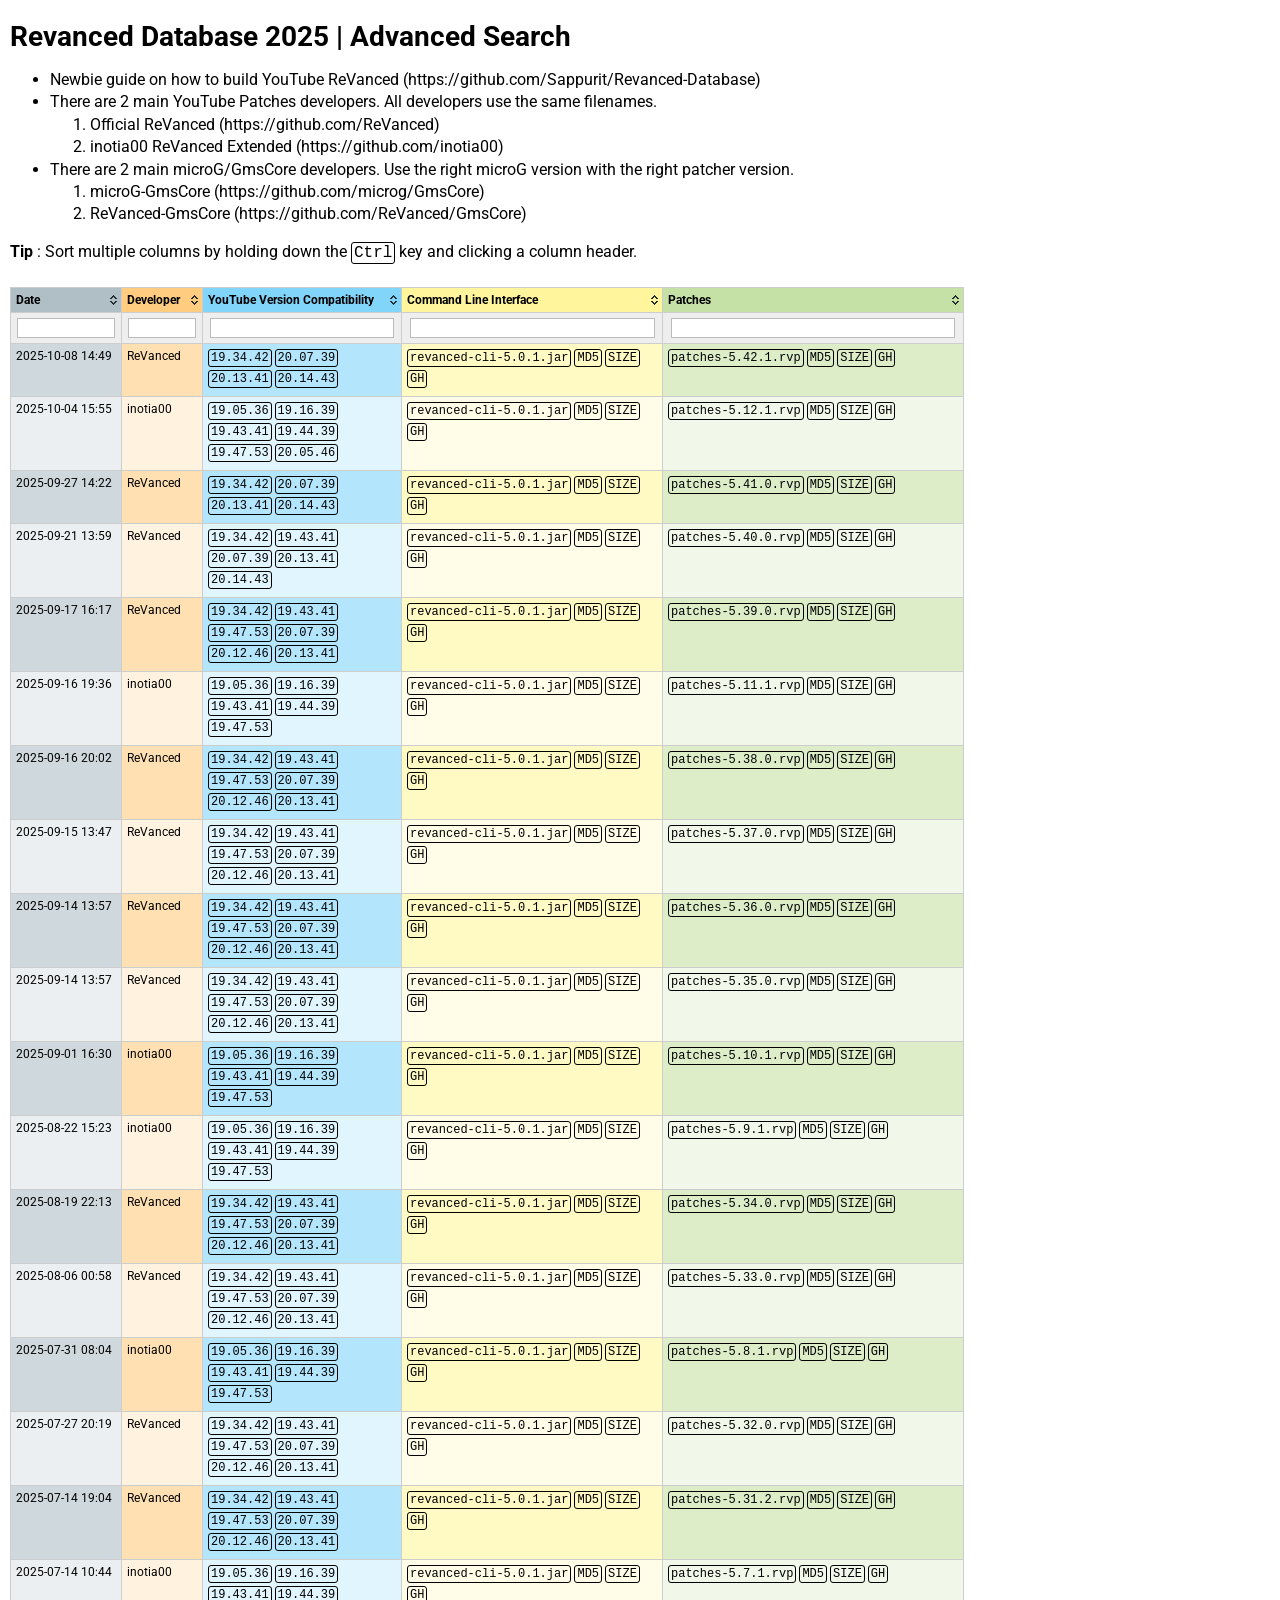
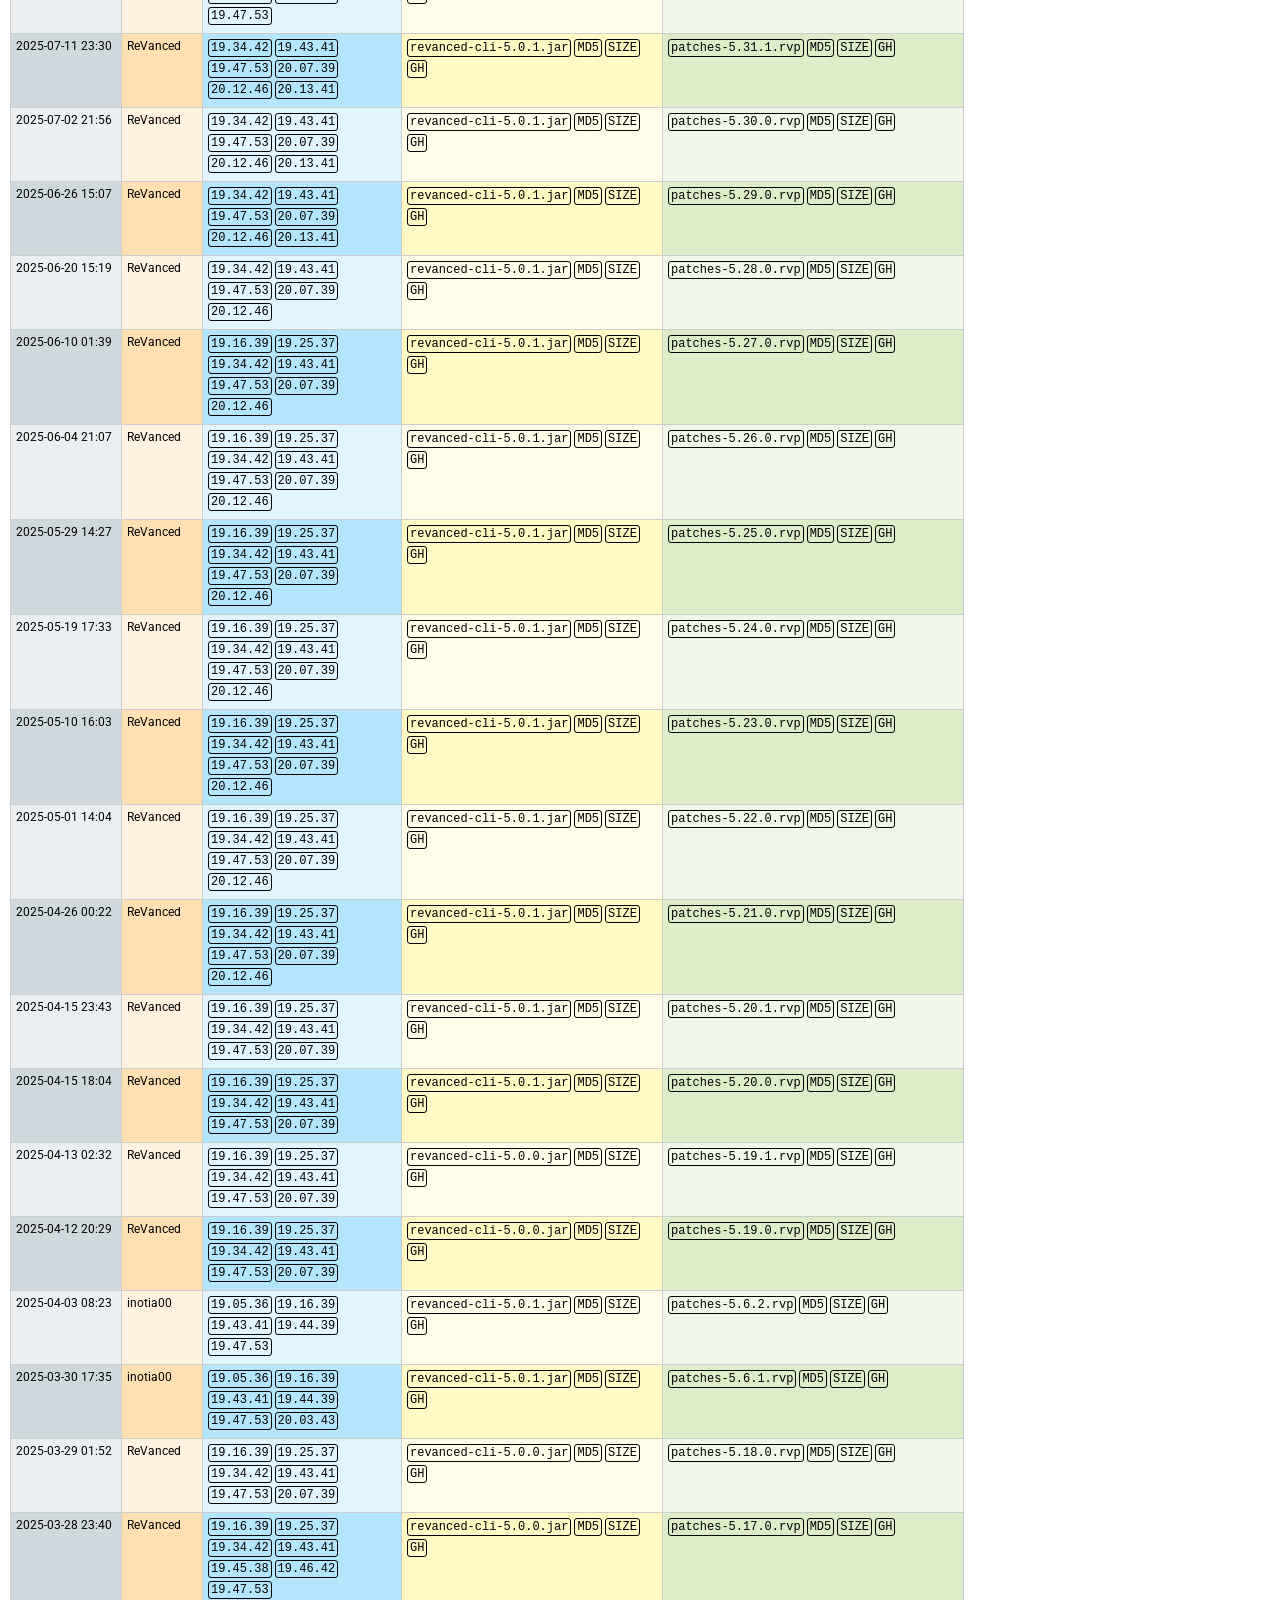
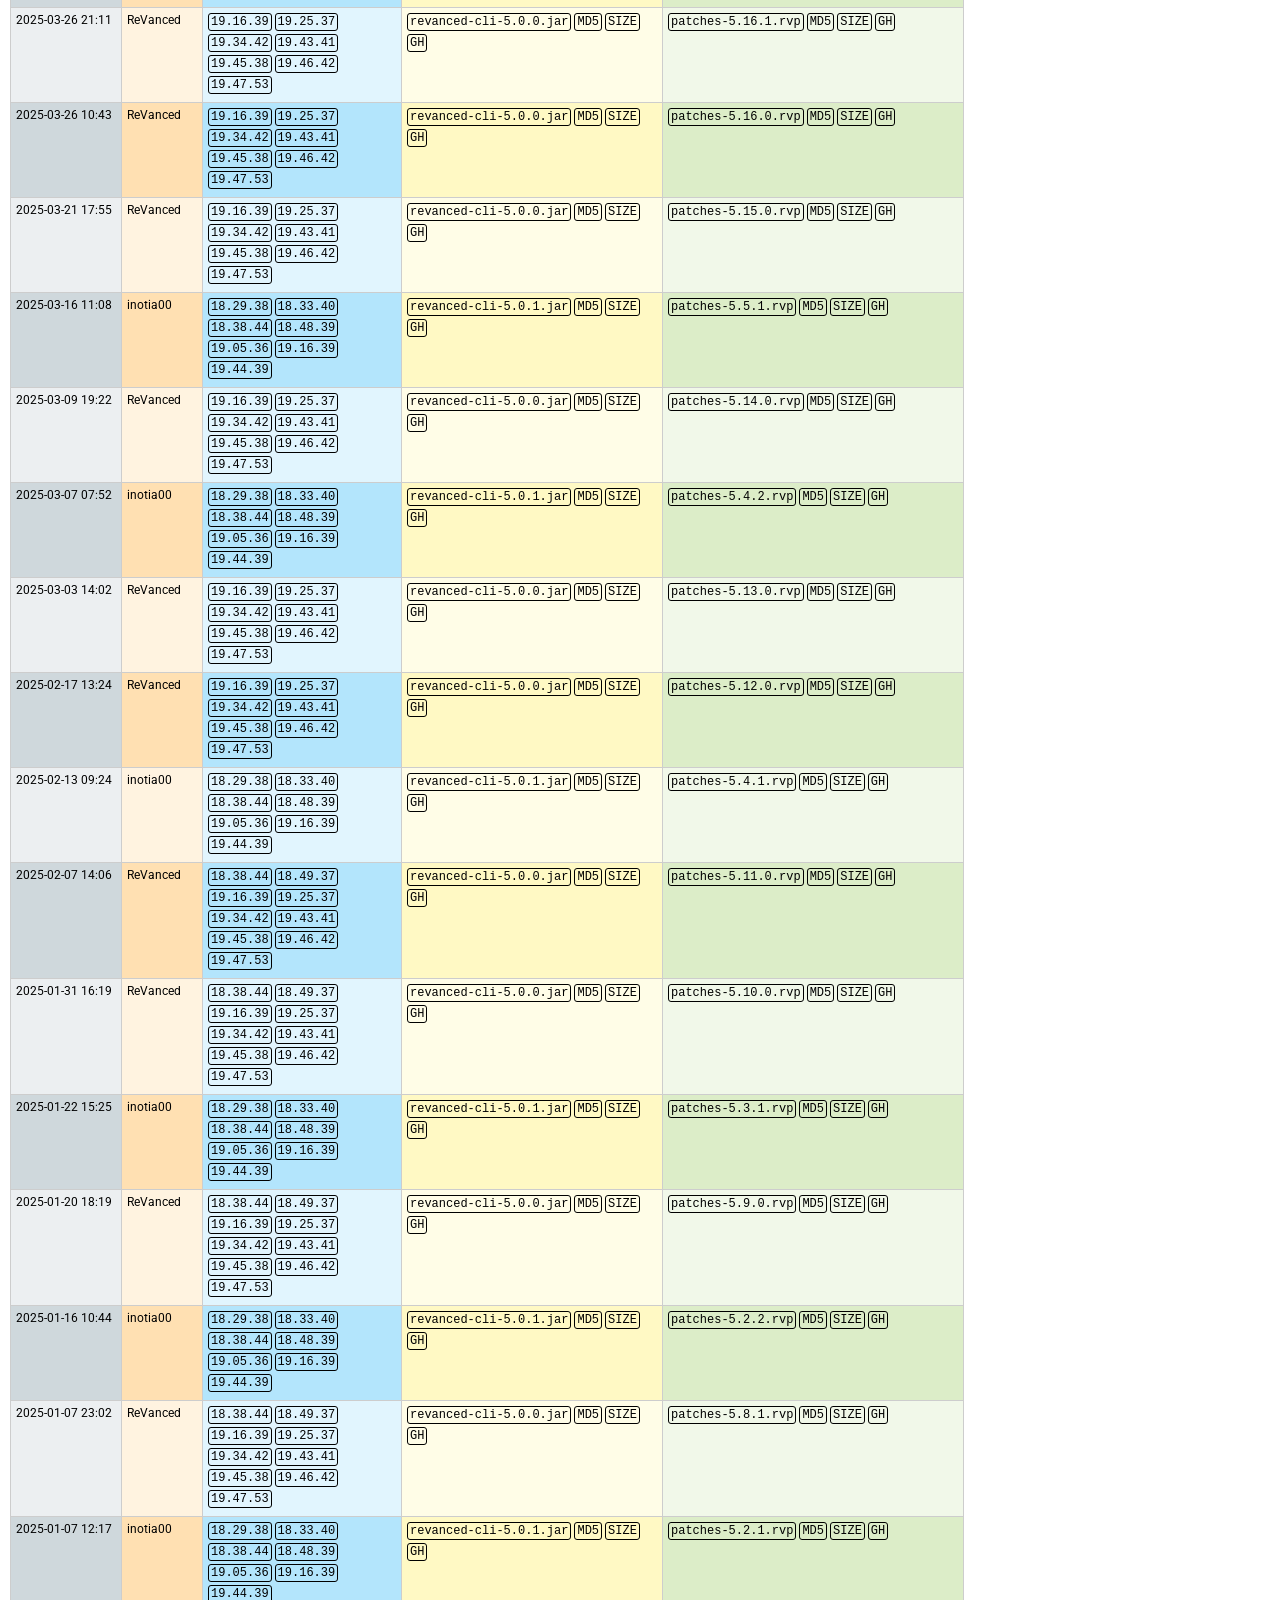
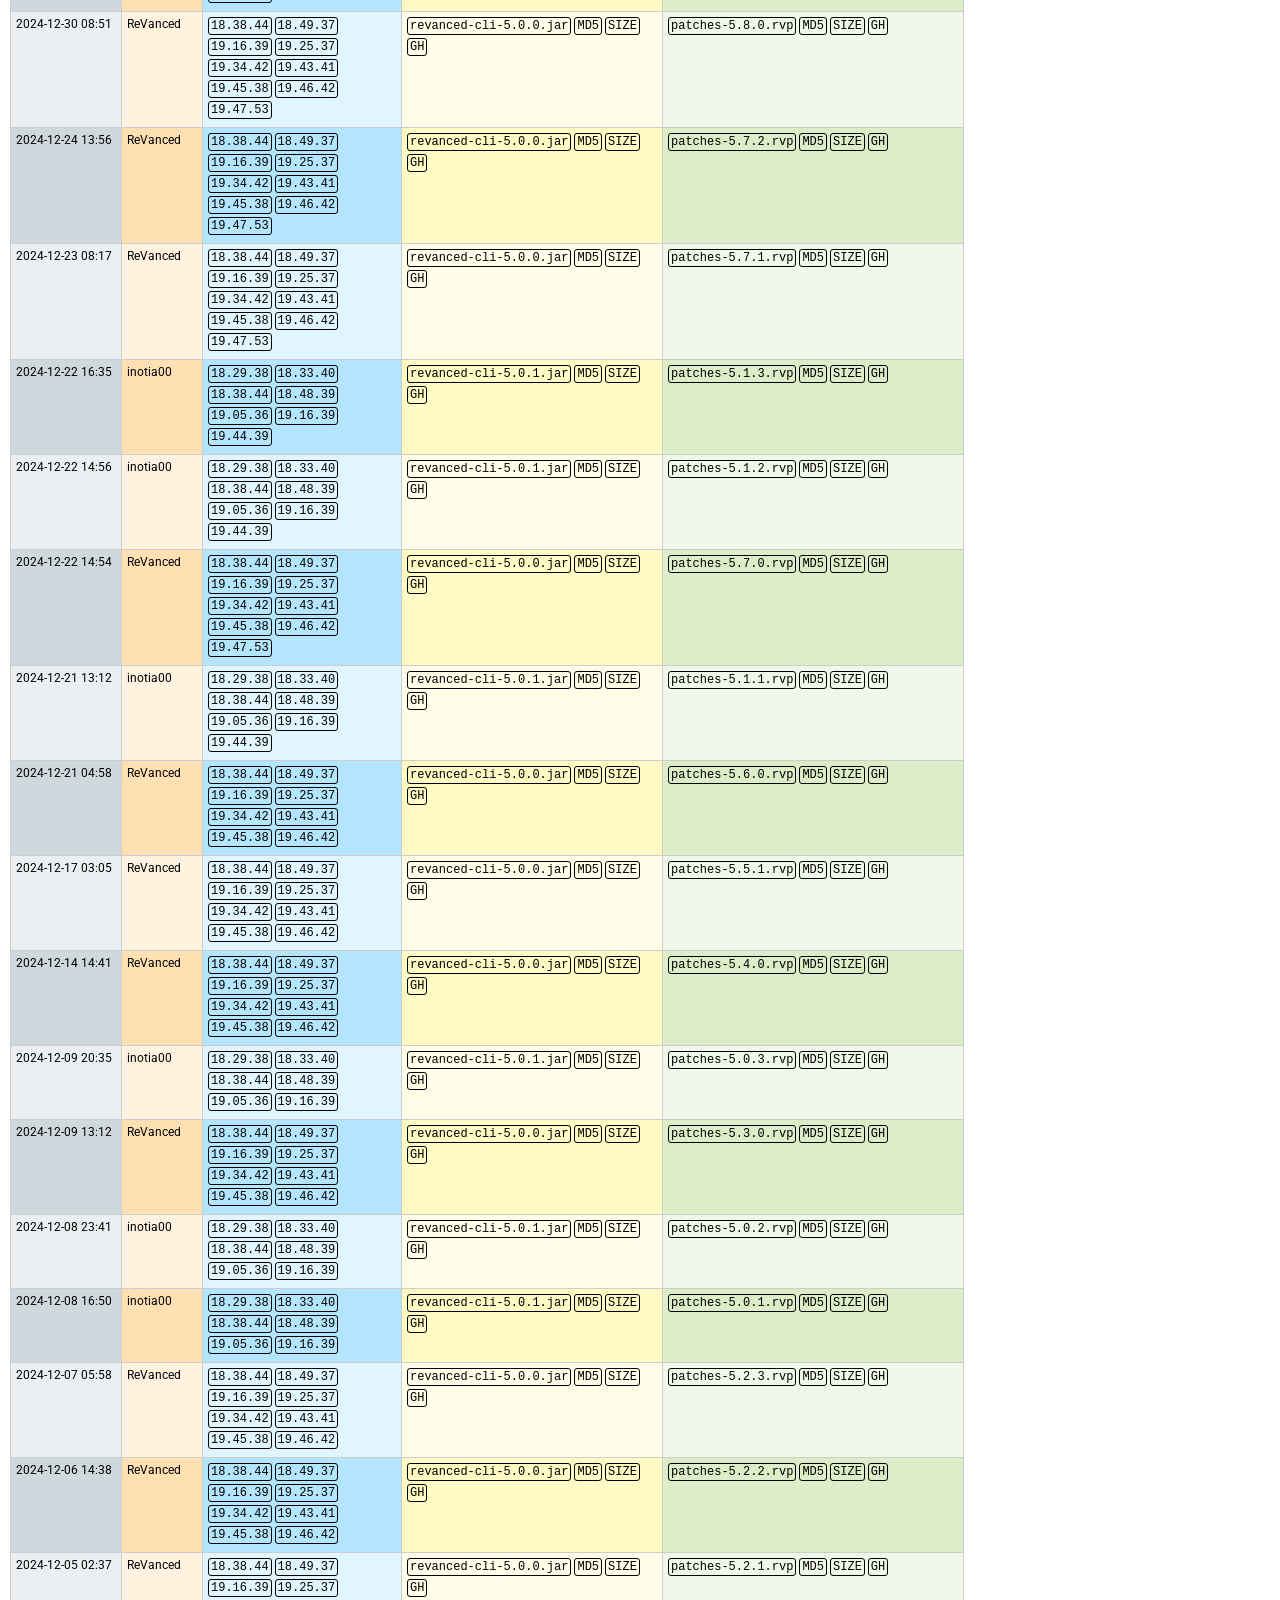
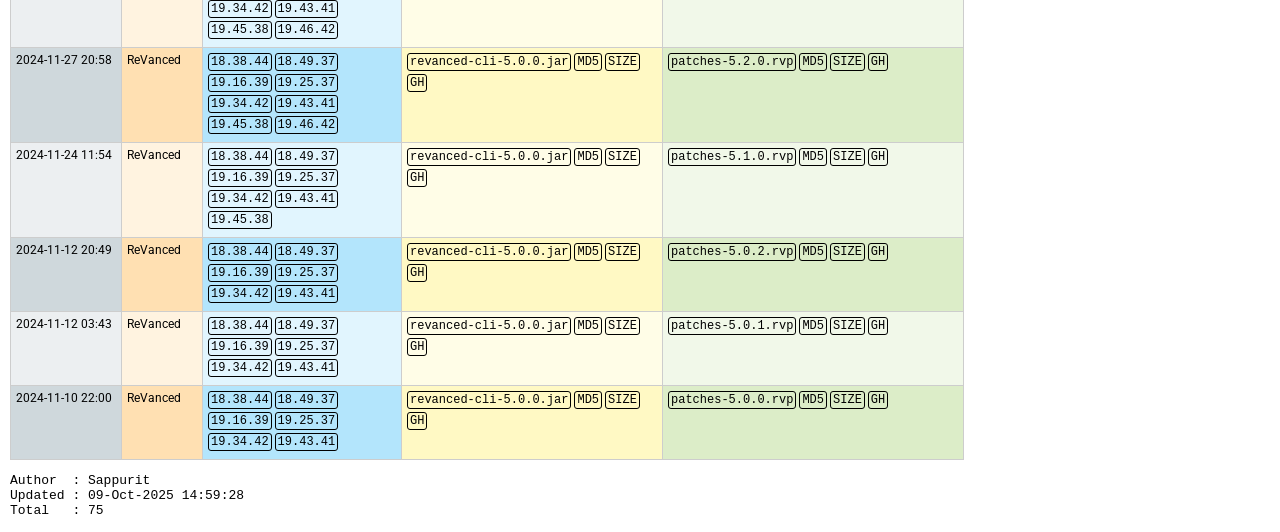
==== index.htm @ 6fd6bbb1 "Thu 10/09/2025 15:01:04.06" ====
<!DOCTYPE html>
<html lang="en-US">
<head>
<title>Revanced Database 2025 | Advanced Search</title>
<meta charset="UTF-8" />
<meta name="viewport" content="width=device-width" />
<meta name="google-site-verification" content="XhdQG6PIP8LK9bV5Z4MdY08ZuTqUF7VShws1i6n2fJk" />
<link rel="icon" type="image/png" href="icon/icon_extended.png" />
<link rel="stylesheet" href="https://fonts.googleapis.com/css?family=Roboto:400,700&display=swap" />
<link rel="stylesheet" href="css/theme.blue.css">
<script type="text/javascript" src="js/jquery-3.6.0.min.js"></script>
<script type="text/javascript" src="js/jquery.tablesorter.min.js"></script>
<script type="text/javascript" src="js/jquery.tablesorter.widgets.min.js"></script>
<script type="text/javascript" src="js/widget-cssStickyHeaders.min.js"></script>
<style>
body        { border: 0px solid red;  padding: 0px; margin: 10px 10px; }
#wrapper    { border: 0px solid blue; padding: 0px; margin:  0px  0px; display: flex; flex-wrap: wrap; }
#title      { border: 0px solid red;  padding: 0px; margin: 10px  0px; width:  820px; font: bold   28px 'Roboto'; color: #000000; }
#text       { border: 0px solid blue; padding: 0px; margin:  0px  0px; width:  820px; font: normal 16px 'Roboto'; color: #000000; }
#text a     { text-decoration: none; color: #000000; }
#text li    { line-height: 1.4; }
#telegram   { border: 0px solid blue; padding: 0px; margin:  0px  0px; width:  300px; font: normal 16px 'Roboto'; color: #000000; text-align: center; }
#telegram a { text-decoration: none; color: #4491d0; }
#content    { border: 0px solid blue; padding: 0px 0px; margin-top: 20px; width: 1900px; }
kbd         { border: 1px solid #000; padding: 1px 2px; border-radius: 3px; display: inline-block; margin-bottom: 3px; }

#myTable                                               { width: fit-content; }
#myTable a                                             { text-decoration: none; color: #000000; }
#myTable th                                            { padding: 5px; font: bold   12px 'Roboto'; color: #000000; }
#myTable td                                            { padding: 5px; font: normal 12px 'Roboto'; color: #000000; word-break: break-word; }

#myTable th:nth-of-type(1), #myTable td:nth-of-type(1) { width: 100px; }
#myTable th:nth-of-type(2), #myTable td:nth-of-type(2) { width: 070px; }
#myTable th:nth-of-type(3), #myTable td:nth-of-type(3) { width: 188px; }
#myTable th:nth-of-type(4), #myTable td:nth-of-type(4) { width: 250px; }
#myTable th:nth-of-type(5), #myTable td:nth-of-type(5) { width: 290px; }

#myTable th:nth-of-type(1)                             { background-color: #B0BEC5; }
#myTable th:nth-of-type(2)                             { background-color: #FFCC80; }
#myTable th:nth-of-type(3)                             { background-color: #81D4FA; }
#myTable th:nth-of-type(4)                             { background-color: #FFF59D; }
#myTable th:nth-of-type(5)                             { background-color: #C5E1A5; }

#myTable tbody tr.odd        td:nth-of-type(1),
#myTable tbody tr.odd:hover  td:nth-of-type(1)         { background-color: #CFD8DC; }
#myTable tbody tr.even       td:nth-of-type(1),
#myTable tbody tr.even:hover td:nth-of-type(1)         { background-color: #ECEFF1; }

#myTable tbody tr.odd        td:nth-of-type(2),
#myTable tbody tr.odd:hover  td:nth-of-type(2)         { background-color: #FFE0B2; }
#myTable tbody tr.even       td:nth-of-type(2),
#myTable tbody tr.even:hover td:nth-of-type(2)         { background-color: #FFF3E0; }

#myTable tbody tr.odd        td:nth-of-type(3),
#myTable tbody tr.odd:hover  td:nth-of-type(3)         { background-color: #B3E5FC; }
#myTable tbody tr.even       td:nth-of-type(3),
#myTable tbody tr.even:hover td:nth-of-type(3)         { background-color: #E1F5FE; }

#myTable tbody tr.odd        td:nth-of-type(4),
#myTable tbody tr.odd:hover  td:nth-of-type(4)         { background-color: #FFF9C4; }
#myTable tbody tr.even       td:nth-of-type(4),
#myTable tbody tr.even:hover td:nth-of-type(4)         { background-color: #FFFDE7; }

#myTable tbody tr.odd        td:nth-of-type(5),
#myTable tbody tr.odd:hover  td:nth-of-type(5)         { background-color: #DCEDC8; }
#myTable tbody tr.even       td:nth-of-type(5),
#myTable tbody tr.even:hover td:nth-of-type(5)         { background-color: #F1F8E9; }


.tt   { position: relative; cursor: pointer; }


.tt:hover:after
{
	position: absolute;
	content: attr(data-tt);		/* support only string */
	white-space: pre-wrap;
	word-break: normal;
	width: max-content;
	max-width: 60vw;
	color: #fff;
	background-color: #555;
	border-radius: 5px;
	padding: 5px;
	transition: opacity 0.3s ease-in-out;
/*	left: 50%; transform: translateX(-50%);	*/		/* center tooltip */
	left: calc(100% + 2px); transform: translateX(-100%);	/* align right edge tooltip */
	bottom: 120%;						/* show tooltip on top + 20% */
}
</style>

<script>
document.addEventListener("DOMContentLoaded", function(e) { addChangeLog(); });	// place code inside <head> wait for loading finish

function addChangeLog()
{
	const myElements = document.getElementsByClassName("tt");	// array

	for (let i = 0; i < myElements.length; i++) 
	{
		if ( myElements[i].dataset.js )
		{
			myElements[i].onmouseover = function()
			{
				try
				{
//					const myJSON = JSON.parse(this.getAttribute('data-js'));
					const myJSON = JSON.parse(this.dataset.js);

					let myTooltip = '';

					for (let categories in myJSON)	// hash ref
					{
						myTooltip += '[' + categories + ']' + '\n';

						for (let i = 0; i < myJSON[categories].txt.length; i++)		// array
						{
							myTooltip += '    • ' + myJSON[categories].txt[i] + '\n';
						}
					}

					this.dataset.tt = myTooltip;
				}
				catch (e)
				{
					this.dataset.tt = e.message;
				}
			}
		}
	}
}
</script>
</head>
<body>

<div id="wrapper">
<div id="text">
	<div id="title">Revanced Database 2025 | Advanced Search</div>
	<ul>
	<li> <a href="https://github.com/Sappurit/Revanced-Database" target="_blank">Newbie guide on how to build YouTube ReVanced (https://github.com/Sappurit/Revanced-Database)</a></li>
	<li> There are 2 main YouTube Patches developers. All developers use the same filenames.
	     <ol>
	     <li><a href="https://github.com/ReVanced"    target="_blank">Official ReVanced           (https://github.com/ReVanced)</a></li>
	     <li><a href="https://github.com/inotia00"    target="_blank">inotia00 ReVanced Extended  (https://github.com/inotia00)</a></li>
	     </ol>
	</li>
	<li> There are 2 main microG/GmsCore developers. Use the right microG version with the right patcher version.
	     <ol>
	     <li><a href="https://github.com/microg/GmsCore"   target="_blank">microG-GmsCore   (https://github.com/microg/GmsCore)</a></li>
	     <li><a href="https://github.com/ReVanced/GmsCore" target="_blank">ReVanced-GmsCore (https://github.com/ReVanced/GmsCore)</a></li>
	     </ol>
	</li>
	</ul>
	<b>Tip</b> : Sort multiple columns by holding down the <kbd>Ctrl</kbd> key and clicking a column header.
</div>
<!-- div id="telegram">
	<a href="https://t.me/s/Revanced-Databas" target="_blank"><img style="border:0px;height:250px;width:250px;margin:10px;box-shadow: 0 0 10px 3px rgba(0,0,0,.2);" src="index.png"><br>https://t.me/s/Revanced-Database</a>
</div -->
</div>

<div id="content">
<table id="myTable" class="tablesorter">
<thead>
<tr>
	<th>Date</th>
	<th>Developer</th>
	<th>YouTube Version Compatibility</th>
	<th>Command Line Interface</th>
	<th>Patches</th>
</tr>
</thead>
<tbody>
	<tr>
		<td>2025-10-08 14:49</td>
		<td>ReVanced</td>
		<td><a href="https://www.apkmirror.com/apk/google-inc/youtube/youtube-19-34-42-release/" target="_blank"><kbd>19.34.42</kbd></a> <a href="https://www.apkmirror.com/apk/google-inc/youtube/youtube-20-07-39-release/" target="_blank"><kbd>20.07.39</kbd></a> <a href="https://www.apkmirror.com/apk/google-inc/youtube/youtube-20-13-41-release/" target="_blank"><kbd>20.13.41</kbd></a> <a href="https://www.apkmirror.com/apk/google-inc/youtube/youtube-20-14-43-release/" target="_blank"><kbd>20.14.43</kbd></a></td>
		<td><a href="https://github.com/ReVanced/revanced-cli/releases/download/v5.0.1/revanced-cli-5.0.1-all.jar"><kbd>revanced-cli-5.0.1.jar</kbd></a> <kbd class="tt" data-tt="BE0D71DA7A1D9A59DF24F4C7B2EEB91B">MD5</kbd> <kbd class="tt" data-tt="41,839,814">SIZE</kbd> <a href="https://github.com/ReVanced/revanced-cli/releases/v5.0.1" target="_blank"><kbd>GH</kbd></a></td>
		<td><a href="https://github.com/ReVanced/revanced-patches/releases/download/v5.42.1/patches-5.42.1.rvp"><kbd>patches-5.42.1.rvp</kbd></a> <kbd class="tt" data-tt="2B475CF4366B752FC01543486568D84E">MD5</kbd> <kbd class="tt" data-tt="4,944,185">SIZE</kbd> <a href="https://github.com/ReVanced/revanced-patches/releases/v5.42.1" target="_blank"><kbd>GH</kbd></a></td>
	</tr>
	<tr>
		<td>2025-10-04 15:55</td>
		<td>inotia00</td>
		<td><a href="https://www.apkmirror.com/apk/google-inc/youtube/youtube-19-05-36-release/" target="_blank"><kbd>19.05.36</kbd></a> <a href="https://www.apkmirror.com/apk/google-inc/youtube/youtube-19-16-39-release/" target="_blank"><kbd>19.16.39</kbd></a> <a href="https://www.apkmirror.com/apk/google-inc/youtube/youtube-19-43-41-release/" target="_blank"><kbd>19.43.41</kbd></a> <a href="https://www.apkmirror.com/apk/google-inc/youtube/youtube-19-44-39-release/" target="_blank"><kbd>19.44.39</kbd></a> <a href="https://www.apkmirror.com/apk/google-inc/youtube/youtube-19-47-53-release/" target="_blank"><kbd>19.47.53</kbd></a> <a href="https://www.apkmirror.com/apk/google-inc/youtube/youtube-20-05-46-release/" target="_blank"><kbd>20.05.46</kbd></a></td>
		<td><a href="https://github.com/inotia00/revanced-cli/releases/download/v5.0.1/revanced-cli-5.0.1-all.jar"><kbd>revanced-cli-5.0.1.jar</kbd></a> <kbd class="tt" data-tt="DA372E1BC2E6503DBE646756B7F7A177">MD5</kbd> <kbd class="tt" data-tt="55,844,435">SIZE</kbd> <a href="https://github.com/inotia00/revanced-cli/releases/v5.0.1" target="_blank"><kbd>GH</kbd></a></td>
		<td><a href="https://github.com/inotia00/revanced-patches/releases/download/v5.12.1/patches-5.12.1.rvp"><kbd>patches-5.12.1.rvp</kbd></a> <kbd class="tt" data-tt="109D05DA6975CA02C0AE635590EA8A27">MD5</kbd> <kbd class="tt" data-tt="36,244,197">SIZE</kbd> <a href="https://github.com/inotia00/revanced-patches/releases/v5.12.1" target="_blank"><kbd>GH</kbd></a></td>
	</tr>
	<tr>
		<td>2025-09-27 14:22</td>
		<td>ReVanced</td>
		<td><a href="https://www.apkmirror.com/apk/google-inc/youtube/youtube-19-34-42-release/" target="_blank"><kbd>19.34.42</kbd></a> <a href="https://www.apkmirror.com/apk/google-inc/youtube/youtube-20-07-39-release/" target="_blank"><kbd>20.07.39</kbd></a> <a href="https://www.apkmirror.com/apk/google-inc/youtube/youtube-20-13-41-release/" target="_blank"><kbd>20.13.41</kbd></a> <a href="https://www.apkmirror.com/apk/google-inc/youtube/youtube-20-14-43-release/" target="_blank"><kbd>20.14.43</kbd></a></td>
		<td><a href="https://github.com/ReVanced/revanced-cli/releases/download/v5.0.1/revanced-cli-5.0.1-all.jar"><kbd>revanced-cli-5.0.1.jar</kbd></a> <kbd class="tt" data-tt="F81096347B9467838D4555BDC37C52B7">MD5</kbd> <kbd class="tt" data-tt="41,839,814">SIZE</kbd> <a href="https://github.com/ReVanced/revanced-cli/releases/v5.0.1" target="_blank"><kbd>GH</kbd></a></td>
		<td><a href="https://github.com/ReVanced/revanced-patches/releases/download/v5.41.0/patches-5.41.0.rvp"><kbd>patches-5.41.0.rvp</kbd></a> <kbd class="tt" data-tt="DC461686D9F0FB729E97FC14343D46AF">MD5</kbd> <kbd class="tt" data-tt="4,894,541">SIZE</kbd> <a href="https://github.com/ReVanced/revanced-patches/releases/v5.41.0" target="_blank"><kbd>GH</kbd></a></td>
	</tr>
	<tr>
		<td>2025-09-21 13:59</td>
		<td>ReVanced</td>
		<td><a href="https://www.apkmirror.com/apk/google-inc/youtube/youtube-19-34-42-release/" target="_blank"><kbd>19.34.42</kbd></a> <a href="https://www.apkmirror.com/apk/google-inc/youtube/youtube-19-43-41-release/" target="_blank"><kbd>19.43.41</kbd></a> <a href="https://www.apkmirror.com/apk/google-inc/youtube/youtube-20-07-39-release/" target="_blank"><kbd>20.07.39</kbd></a> <a href="https://www.apkmirror.com/apk/google-inc/youtube/youtube-20-13-41-release/" target="_blank"><kbd>20.13.41</kbd></a> <a href="https://www.apkmirror.com/apk/google-inc/youtube/youtube-20-14-43-release/" target="_blank"><kbd>20.14.43</kbd></a></td>
		<td><a href="https://github.com/ReVanced/revanced-cli/releases/download/v5.0.1/revanced-cli-5.0.1-all.jar"><kbd>revanced-cli-5.0.1.jar</kbd></a> <kbd class="tt" data-tt="BE0D71DA7A1D9A59DF24F4C7B2EEB91B">MD5</kbd> <kbd class="tt" data-tt="41,839,814">SIZE</kbd> <a href="https://github.com/ReVanced/revanced-cli/releases/v5.0.1" target="_blank"><kbd>GH</kbd></a></td>
		<td><a href="https://github.com/ReVanced/revanced-patches/releases/download/v5.40.0/patches-5.40.0.rvp"><kbd>patches-5.40.0.rvp</kbd></a> <kbd class="tt" data-tt="40C17CA142EAB8E986A740133D60D0EE">MD5</kbd> <kbd class="tt" data-tt="4,786,928">SIZE</kbd> <a href="https://github.com/ReVanced/revanced-patches/releases/v5.40.0" target="_blank"><kbd>GH</kbd></a></td>
	</tr>
	<tr>
		<td>2025-09-17 16:17</td>
		<td>ReVanced</td>
		<td><a href="https://www.apkmirror.com/apk/google-inc/youtube/youtube-19-34-42-release/" target="_blank"><kbd>19.34.42</kbd></a> <a href="https://www.apkmirror.com/apk/google-inc/youtube/youtube-19-43-41-release/" target="_blank"><kbd>19.43.41</kbd></a> <a href="https://www.apkmirror.com/apk/google-inc/youtube/youtube-19-47-53-release/" target="_blank"><kbd>19.47.53</kbd></a> <a href="https://www.apkmirror.com/apk/google-inc/youtube/youtube-20-07-39-release/" target="_blank"><kbd>20.07.39</kbd></a> <a href="https://www.apkmirror.com/apk/google-inc/youtube/youtube-20-12-46-release/" target="_blank"><kbd>20.12.46</kbd></a> <a href="https://www.apkmirror.com/apk/google-inc/youtube/youtube-20-13-41-release/" target="_blank"><kbd>20.13.41</kbd></a></td>
		<td><a href="https://github.com/ReVanced/revanced-cli/releases/download/v5.0.1/revanced-cli-5.0.1-all.jar"><kbd>revanced-cli-5.0.1.jar</kbd></a> <kbd class="tt" data-tt="BE0D71DA7A1D9A59DF24F4C7B2EEB91B">MD5</kbd> <kbd class="tt" data-tt="41,839,814">SIZE</kbd> <a href="https://github.com/ReVanced/revanced-cli/releases/v5.0.1" target="_blank"><kbd>GH</kbd></a></td>
		<td><a href="https://github.com/ReVanced/revanced-patches/releases/download/v5.39.0/patches-5.39.0.rvp"><kbd>patches-5.39.0.rvp</kbd></a> <kbd class="tt" data-tt="6D0A8BEA98B929041A6F1621AE13464F">MD5</kbd> <kbd class="tt" data-tt="4,722,056">SIZE</kbd> <a href="https://github.com/ReVanced/revanced-patches/releases/v5.39.0" target="_blank"><kbd>GH</kbd></a></td>
	</tr>
	<tr>
		<td>2025-09-16 19:36</td>
		<td>inotia00</td>
		<td><a href="https://www.apkmirror.com/apk/google-inc/youtube/youtube-19-05-36-release/" target="_blank"><kbd>19.05.36</kbd></a> <a href="https://www.apkmirror.com/apk/google-inc/youtube/youtube-19-16-39-release/" target="_blank"><kbd>19.16.39</kbd></a> <a href="https://www.apkmirror.com/apk/google-inc/youtube/youtube-19-43-41-release/" target="_blank"><kbd>19.43.41</kbd></a> <a href="https://www.apkmirror.com/apk/google-inc/youtube/youtube-19-44-39-release/" target="_blank"><kbd>19.44.39</kbd></a> <a href="https://www.apkmirror.com/apk/google-inc/youtube/youtube-19-47-53-release/" target="_blank"><kbd>19.47.53</kbd></a></td>
		<td><a href="https://github.com/inotia00/revanced-cli/releases/download/v5.0.1/revanced-cli-5.0.1-all.jar"><kbd>revanced-cli-5.0.1.jar</kbd></a> <kbd class="tt" data-tt="DA372E1BC2E6503DBE646756B7F7A177">MD5</kbd> <kbd class="tt" data-tt="55,844,435">SIZE</kbd> <a href="https://github.com/inotia00/revanced-cli/releases/v5.0.1" target="_blank"><kbd>GH</kbd></a></td>
		<td><a href="https://github.com/inotia00/revanced-patches/releases/download/v5.11.1/patches-5.11.1.rvp"><kbd>patches-5.11.1.rvp</kbd></a> <kbd class="tt" data-tt="E0E9DDD1852F7367036BF84E9006946A">MD5</kbd> <kbd class="tt" data-tt="36,004,288">SIZE</kbd> <a href="https://github.com/inotia00/revanced-patches/releases/v5.11.1" target="_blank"><kbd>GH</kbd></a></td>
	</tr>
	<tr>
		<td>2025-09-16 20:02</td>
		<td>ReVanced</td>
		<td><a href="https://www.apkmirror.com/apk/google-inc/youtube/youtube-19-34-42-release/" target="_blank"><kbd>19.34.42</kbd></a> <a href="https://www.apkmirror.com/apk/google-inc/youtube/youtube-19-43-41-release/" target="_blank"><kbd>19.43.41</kbd></a> <a href="https://www.apkmirror.com/apk/google-inc/youtube/youtube-19-47-53-release/" target="_blank"><kbd>19.47.53</kbd></a> <a href="https://www.apkmirror.com/apk/google-inc/youtube/youtube-20-07-39-release/" target="_blank"><kbd>20.07.39</kbd></a> <a href="https://www.apkmirror.com/apk/google-inc/youtube/youtube-20-12-46-release/" target="_blank"><kbd>20.12.46</kbd></a> <a href="https://www.apkmirror.com/apk/google-inc/youtube/youtube-20-13-41-release/" target="_blank"><kbd>20.13.41</kbd></a></td>
		<td><a href="https://github.com/ReVanced/revanced-cli/releases/download/v5.0.1/revanced-cli-5.0.1-all.jar"><kbd>revanced-cli-5.0.1.jar</kbd></a> <kbd class="tt" data-tt="BE0D71DA7A1D9A59DF24F4C7B2EEB91B">MD5</kbd> <kbd class="tt" data-tt="41,839,814">SIZE</kbd> <a href="https://github.com/ReVanced/revanced-cli/releases/v5.0.1" target="_blank"><kbd>GH</kbd></a></td>
		<td><a href="https://github.com/ReVanced/revanced-patches/releases/download/v5.38.0/patches-5.38.0.rvp"><kbd>patches-5.38.0.rvp</kbd></a> <kbd class="tt" data-tt="133C220A4DBC68E5AA8160598FD15F4D">MD5</kbd> <kbd class="tt" data-tt="4,719,236">SIZE</kbd> <a href="https://github.com/ReVanced/revanced-patches/releases/v5.38.0" target="_blank"><kbd>GH</kbd></a></td>
	</tr>
	<tr>
		<td>2025-09-15 13:47</td>
		<td>ReVanced</td>
		<td><a href="https://www.apkmirror.com/apk/google-inc/youtube/youtube-19-34-42-release/" target="_blank"><kbd>19.34.42</kbd></a> <a href="https://www.apkmirror.com/apk/google-inc/youtube/youtube-19-43-41-release/" target="_blank"><kbd>19.43.41</kbd></a> <a href="https://www.apkmirror.com/apk/google-inc/youtube/youtube-19-47-53-release/" target="_blank"><kbd>19.47.53</kbd></a> <a href="https://www.apkmirror.com/apk/google-inc/youtube/youtube-20-07-39-release/" target="_blank"><kbd>20.07.39</kbd></a> <a href="https://www.apkmirror.com/apk/google-inc/youtube/youtube-20-12-46-release/" target="_blank"><kbd>20.12.46</kbd></a> <a href="https://www.apkmirror.com/apk/google-inc/youtube/youtube-20-13-41-release/" target="_blank"><kbd>20.13.41</kbd></a></td>
		<td><a href="https://github.com/ReVanced/revanced-cli/releases/download/v5.0.1/revanced-cli-5.0.1-all.jar"><kbd>revanced-cli-5.0.1.jar</kbd></a> <kbd class="tt" data-tt="BE0D71DA7A1D9A59DF24F4C7B2EEB91B">MD5</kbd> <kbd class="tt" data-tt="41,839,814">SIZE</kbd> <a href="https://github.com/ReVanced/revanced-cli/releases/v5.0.1" target="_blank"><kbd>GH</kbd></a></td>
		<td><a href="https://github.com/ReVanced/revanced-patches/releases/download/v5.37.0/patches-5.37.0.rvp"><kbd>patches-5.37.0.rvp</kbd></a> <kbd class="tt" data-tt="11EF94DD5BD64BEF260FF9F8344F9DF4">MD5</kbd> <kbd class="tt" data-tt="4,669,832">SIZE</kbd> <a href="https://github.com/ReVanced/revanced-patches/releases/v5.37.0" target="_blank"><kbd>GH</kbd></a></td>
	</tr>
	<tr>
		<td>2025-09-14 13:57</td>
		<td>ReVanced</td>
		<td><a href="https://www.apkmirror.com/apk/google-inc/youtube/youtube-19-34-42-release/" target="_blank"><kbd>19.34.42</kbd></a> <a href="https://www.apkmirror.com/apk/google-inc/youtube/youtube-19-43-41-release/" target="_blank"><kbd>19.43.41</kbd></a> <a href="https://www.apkmirror.com/apk/google-inc/youtube/youtube-19-47-53-release/" target="_blank"><kbd>19.47.53</kbd></a> <a href="https://www.apkmirror.com/apk/google-inc/youtube/youtube-20-07-39-release/" target="_blank"><kbd>20.07.39</kbd></a> <a href="https://www.apkmirror.com/apk/google-inc/youtube/youtube-20-12-46-release/" target="_blank"><kbd>20.12.46</kbd></a> <a href="https://www.apkmirror.com/apk/google-inc/youtube/youtube-20-13-41-release/" target="_blank"><kbd>20.13.41</kbd></a></td>
		<td><a href="https://github.com/ReVanced/revanced-cli/releases/download/v5.0.1/revanced-cli-5.0.1-all.jar"><kbd>revanced-cli-5.0.1.jar</kbd></a> <kbd class="tt" data-tt="BE0D71DA7A1D9A59DF24F4C7B2EEB91B">MD5</kbd> <kbd class="tt" data-tt="41,839,814">SIZE</kbd> <a href="https://github.com/ReVanced/revanced-cli/releases/v5.0.1" target="_blank"><kbd>GH</kbd></a></td>
		<td><a href="https://github.com/ReVanced/revanced-patches/releases/download/v5.36.0/patches-5.36.0.rvp"><kbd>patches-5.36.0.rvp</kbd></a> <kbd class="tt" data-tt="F030B9D082D8AEAB814073AAFE3ECAE2">MD5</kbd> <kbd class="tt" data-tt="4,662,831">SIZE</kbd> <a href="https://github.com/ReVanced/revanced-patches/releases/v5.36.0" target="_blank"><kbd>GH</kbd></a></td>
	</tr>
	<tr>
		<td>2025-09-14 13:57</td>
		<td>ReVanced</td>
		<td><a href="https://www.apkmirror.com/apk/google-inc/youtube/youtube-19-34-42-release/" target="_blank"><kbd>19.34.42</kbd></a> <a href="https://www.apkmirror.com/apk/google-inc/youtube/youtube-19-43-41-release/" target="_blank"><kbd>19.43.41</kbd></a> <a href="https://www.apkmirror.com/apk/google-inc/youtube/youtube-19-47-53-release/" target="_blank"><kbd>19.47.53</kbd></a> <a href="https://www.apkmirror.com/apk/google-inc/youtube/youtube-20-07-39-release/" target="_blank"><kbd>20.07.39</kbd></a> <a href="https://www.apkmirror.com/apk/google-inc/youtube/youtube-20-12-46-release/" target="_blank"><kbd>20.12.46</kbd></a> <a href="https://www.apkmirror.com/apk/google-inc/youtube/youtube-20-13-41-release/" target="_blank"><kbd>20.13.41</kbd></a></td>
		<td><a href="https://github.com/ReVanced/revanced-cli/releases/download/v5.0.1/revanced-cli-5.0.1-all.jar"><kbd>revanced-cli-5.0.1.jar</kbd></a> <kbd class="tt" data-tt="BE0D71DA7A1D9A59DF24F4C7B2EEB91B">MD5</kbd> <kbd class="tt" data-tt="41,839,814">SIZE</kbd> <a href="https://github.com/ReVanced/revanced-cli/releases/v5.0.1" target="_blank"><kbd>GH</kbd></a></td>
		<td><a href="https://github.com/ReVanced/revanced-patches/releases/download/v5.35.0/patches-5.35.0.rvp"><kbd>patches-5.35.0.rvp</kbd></a> <kbd class="tt" data-tt="35F748DE60A52EF57FC90408EEB1AEDB">MD5</kbd> <kbd class="tt" data-tt="4,690,686">SIZE</kbd> <a href="https://github.com/ReVanced/revanced-patches/releases/v5.35.0" target="_blank"><kbd>GH</kbd></a></td>
	</tr>
	<tr>
		<td>2025-09-01 16:30</td>
		<td>inotia00</td>
		<td><a href="https://www.apkmirror.com/apk/google-inc/youtube/youtube-19-05-36-release/" target="_blank"><kbd>19.05.36</kbd></a> <a href="https://www.apkmirror.com/apk/google-inc/youtube/youtube-19-16-39-release/" target="_blank"><kbd>19.16.39</kbd></a> <a href="https://www.apkmirror.com/apk/google-inc/youtube/youtube-19-43-41-release/" target="_blank"><kbd>19.43.41</kbd></a> <a href="https://www.apkmirror.com/apk/google-inc/youtube/youtube-19-44-39-release/" target="_blank"><kbd>19.44.39</kbd></a> <a href="https://www.apkmirror.com/apk/google-inc/youtube/youtube-19-47-53-release/" target="_blank"><kbd>19.47.53</kbd></a></td>
		<td><a href="https://github.com/inotia00/revanced-cli/releases/download/v5.0.1/revanced-cli-5.0.1-all.jar"><kbd>revanced-cli-5.0.1.jar</kbd></a> <kbd class="tt" data-tt="DA372E1BC2E6503DBE646756B7F7A177">MD5</kbd> <kbd class="tt" data-tt="55,844,435">SIZE</kbd> <a href="https://github.com/inotia00/revanced-cli/releases/v5.0.1" target="_blank"><kbd>GH</kbd></a></td>
		<td><a href="https://github.com/inotia00/revanced-patches/releases/download/v5.10.1/patches-5.10.1.rvp"><kbd>patches-5.10.1.rvp</kbd></a> <kbd class="tt" data-tt="079FDC2BCD0439887222F6A6BDA8C5C5">MD5</kbd> <kbd class="tt" data-tt="35,978,369">SIZE</kbd> <a href="https://github.com/inotia00/revanced-patches/releases/v5.10.1" target="_blank"><kbd>GH</kbd></a></td>
	</tr>
	<tr>
		<td>2025-08-22 15:23</td>
		<td>inotia00</td>
		<td><a href="https://www.apkmirror.com/apk/google-inc/youtube/youtube-19-05-36-release/" target="_blank"><kbd>19.05.36</kbd></a> <a href="https://www.apkmirror.com/apk/google-inc/youtube/youtube-19-16-39-release/" target="_blank"><kbd>19.16.39</kbd></a> <a href="https://www.apkmirror.com/apk/google-inc/youtube/youtube-19-43-41-release/" target="_blank"><kbd>19.43.41</kbd></a> <a href="https://www.apkmirror.com/apk/google-inc/youtube/youtube-19-44-39-release/" target="_blank"><kbd>19.44.39</kbd></a> <a href="https://www.apkmirror.com/apk/google-inc/youtube/youtube-19-47-53-release/" target="_blank"><kbd>19.47.53</kbd></a></td>
		<td><a href="https://github.com/inotia00/revanced-cli/releases/download/v5.0.1/revanced-cli-5.0.1-all.jar"><kbd>revanced-cli-5.0.1.jar</kbd></a> <kbd class="tt" data-tt="DA372E1BC2E6503DBE646756B7F7A177">MD5</kbd> <kbd class="tt" data-tt="55,844,435">SIZE</kbd> <a href="https://github.com/inotia00/revanced-cli/releases/v5.0.1" target="_blank"><kbd>GH</kbd></a></td>
		<td><a href="https://github.com/inotia00/revanced-patches/releases/download/v5.9.1/patches-5.9.1.rvp"><kbd>patches-5.9.1.rvp</kbd></a> <kbd class="tt" data-tt="E8800CB46A8617112613B5EA0A4573F5">MD5</kbd> <kbd class="tt" data-tt="35,868,131">SIZE</kbd> <a href="https://github.com/inotia00/revanced-patches/releases/v5.9.1" target="_blank"><kbd>GH</kbd></a></td>
	</tr>
	<tr>
		<td>2025-08-19 22:13</td>
		<td>ReVanced</td>
		<td><a href="https://www.apkmirror.com/apk/google-inc/youtube/youtube-19-34-42-release/" target="_blank"><kbd>19.34.42</kbd></a> <a href="https://www.apkmirror.com/apk/google-inc/youtube/youtube-19-43-41-release/" target="_blank"><kbd>19.43.41</kbd></a> <a href="https://www.apkmirror.com/apk/google-inc/youtube/youtube-19-47-53-release/" target="_blank"><kbd>19.47.53</kbd></a> <a href="https://www.apkmirror.com/apk/google-inc/youtube/youtube-20-07-39-release/" target="_blank"><kbd>20.07.39</kbd></a> <a href="https://www.apkmirror.com/apk/google-inc/youtube/youtube-20-12-46-release/" target="_blank"><kbd>20.12.46</kbd></a> <a href="https://www.apkmirror.com/apk/google-inc/youtube/youtube-20-13-41-release/" target="_blank"><kbd>20.13.41</kbd></a></td>
		<td><a href="https://github.com/ReVanced/revanced-cli/releases/download/v5.0.1/revanced-cli-5.0.1-all.jar"><kbd>revanced-cli-5.0.1.jar</kbd></a> <kbd class="tt" data-tt="BE0D71DA7A1D9A59DF24F4C7B2EEB91B">MD5</kbd> <kbd class="tt" data-tt="41,839,814">SIZE</kbd> <a href="https://github.com/ReVanced/revanced-cli/releases/v5.0.1" target="_blank"><kbd>GH</kbd></a></td>
		<td><a href="https://github.com/ReVanced/revanced-patches/releases/download/v5.34.0/patches-5.34.0.rvp"><kbd>patches-5.34.0.rvp</kbd></a> <kbd class="tt" data-tt="27E810510DA7E141F533292043AB2912">MD5</kbd> <kbd class="tt" data-tt="4,650,187">SIZE</kbd> <a href="https://github.com/ReVanced/revanced-patches/releases/v5.34.0" target="_blank"><kbd>GH</kbd></a></td>
	</tr>
	<tr>
		<td>2025-08-06 00:58</td>
		<td>ReVanced</td>
		<td><a href="https://www.apkmirror.com/apk/google-inc/youtube/youtube-19-34-42-release/" target="_blank"><kbd>19.34.42</kbd></a> <a href="https://www.apkmirror.com/apk/google-inc/youtube/youtube-19-43-41-release/" target="_blank"><kbd>19.43.41</kbd></a> <a href="https://www.apkmirror.com/apk/google-inc/youtube/youtube-19-47-53-release/" target="_blank"><kbd>19.47.53</kbd></a> <a href="https://www.apkmirror.com/apk/google-inc/youtube/youtube-20-07-39-release/" target="_blank"><kbd>20.07.39</kbd></a> <a href="https://www.apkmirror.com/apk/google-inc/youtube/youtube-20-12-46-release/" target="_blank"><kbd>20.12.46</kbd></a> <a href="https://www.apkmirror.com/apk/google-inc/youtube/youtube-20-13-41-release/" target="_blank"><kbd>20.13.41</kbd></a></td>
		<td><a href="https://github.com/ReVanced/revanced-cli/releases/download/v5.0.1/revanced-cli-5.0.1-all.jar"><kbd>revanced-cli-5.0.1.jar</kbd></a> <kbd class="tt" data-tt="BE0D71DA7A1D9A59DF24F4C7B2EEB91B">MD5</kbd> <kbd class="tt" data-tt="41,839,814">SIZE</kbd> <a href="https://github.com/ReVanced/revanced-cli/releases/v5.0.1" target="_blank"><kbd>GH</kbd></a></td>
		<td><a href="https://github.com/ReVanced/revanced-patches/releases/download/v5.33.0/patches-5.33.0.rvp"><kbd>patches-5.33.0.rvp</kbd></a> <kbd class="tt" data-tt="D90D236C2878007ED9F8C069C75AF247">MD5</kbd> <kbd class="tt" data-tt="4,634,342">SIZE</kbd> <a href="https://github.com/ReVanced/revanced-patches/releases/v5.33.0" target="_blank"><kbd>GH</kbd></a></td>
	</tr>
	<tr>
		<td>2025-07-31 08:04</td>
		<td>inotia00</td>
		<td><a href="https://www.apkmirror.com/apk/google-inc/youtube/youtube-19-05-36-release/" target="_blank"><kbd>19.05.36</kbd></a> <a href="https://www.apkmirror.com/apk/google-inc/youtube/youtube-19-16-39-release/" target="_blank"><kbd>19.16.39</kbd></a> <a href="https://www.apkmirror.com/apk/google-inc/youtube/youtube-19-43-41-release/" target="_blank"><kbd>19.43.41</kbd></a> <a href="https://www.apkmirror.com/apk/google-inc/youtube/youtube-19-44-39-release/" target="_blank"><kbd>19.44.39</kbd></a> <a href="https://www.apkmirror.com/apk/google-inc/youtube/youtube-19-47-53-release/" target="_blank"><kbd>19.47.53</kbd></a></td>
		<td><a href="https://github.com/inotia00/revanced-cli/releases/download/v5.0.1/revanced-cli-5.0.1-all.jar"><kbd>revanced-cli-5.0.1.jar</kbd></a> <kbd class="tt" data-tt="DA372E1BC2E6503DBE646756B7F7A177">MD5</kbd> <kbd class="tt" data-tt="55,844,435">SIZE</kbd> <a href="https://github.com/inotia00/revanced-cli/releases/v5.0.1" target="_blank"><kbd>GH</kbd></a></td>
		<td><a href="https://github.com/inotia00/revanced-patches/releases/download/v5.8.1/patches-5.8.1.rvp"><kbd>patches-5.8.1.rvp</kbd></a> <kbd class="tt" data-tt="A67EB4EFC60B4C8A6E73544C1828E5FD">MD5</kbd> <kbd class="tt" data-tt="35,616,700">SIZE</kbd> <a href="https://github.com/inotia00/revanced-patches/releases/v5.8.1" target="_blank"><kbd>GH</kbd></a></td>
	</tr>
	<tr>
		<td>2025-07-27 20:19</td>
		<td>ReVanced</td>
		<td><a href="https://www.apkmirror.com/apk/google-inc/youtube/youtube-19-34-42-release/" target="_blank"><kbd>19.34.42</kbd></a> <a href="https://www.apkmirror.com/apk/google-inc/youtube/youtube-19-43-41-release/" target="_blank"><kbd>19.43.41</kbd></a> <a href="https://www.apkmirror.com/apk/google-inc/youtube/youtube-19-47-53-release/" target="_blank"><kbd>19.47.53</kbd></a> <a href="https://www.apkmirror.com/apk/google-inc/youtube/youtube-20-07-39-release/" target="_blank"><kbd>20.07.39</kbd></a> <a href="https://www.apkmirror.com/apk/google-inc/youtube/youtube-20-12-46-release/" target="_blank"><kbd>20.12.46</kbd></a> <a href="https://www.apkmirror.com/apk/google-inc/youtube/youtube-20-13-41-release/" target="_blank"><kbd>20.13.41</kbd></a></td>
		<td><a href="https://github.com/ReVanced/revanced-cli/releases/download/v5.0.1/revanced-cli-5.0.1-all.jar"><kbd>revanced-cli-5.0.1.jar</kbd></a> <kbd class="tt" data-tt="BE0D71DA7A1D9A59DF24F4C7B2EEB91B">MD5</kbd> <kbd class="tt" data-tt="41,839,814">SIZE</kbd> <a href="https://github.com/ReVanced/revanced-cli/releases/v5.0.1" target="_blank"><kbd>GH</kbd></a></td>
		<td><a href="https://github.com/ReVanced/revanced-patches/releases/download/v5.32.0/patches-5.32.0.rvp"><kbd>patches-5.32.0.rvp</kbd></a> <kbd class="tt" data-tt="EB0AFFC5F84B495C90A491FF600F2B5F">MD5</kbd> <kbd class="tt" data-tt="4,597,361">SIZE</kbd> <a href="https://github.com/ReVanced/revanced-patches/releases/v5.32.0" target="_blank"><kbd>GH</kbd></a></td>
	</tr>
	<tr>
		<td>2025-07-14 19:04</td>
		<td>ReVanced</td>
		<td><a href="https://www.apkmirror.com/apk/google-inc/youtube/youtube-19-34-42-release/" target="_blank"><kbd>19.34.42</kbd></a> <a href="https://www.apkmirror.com/apk/google-inc/youtube/youtube-19-43-41-release/" target="_blank"><kbd>19.43.41</kbd></a> <a href="https://www.apkmirror.com/apk/google-inc/youtube/youtube-19-47-53-release/" target="_blank"><kbd>19.47.53</kbd></a> <a href="https://www.apkmirror.com/apk/google-inc/youtube/youtube-20-07-39-release/" target="_blank"><kbd>20.07.39</kbd></a> <a href="https://www.apkmirror.com/apk/google-inc/youtube/youtube-20-12-46-release/" target="_blank"><kbd>20.12.46</kbd></a> <a href="https://www.apkmirror.com/apk/google-inc/youtube/youtube-20-13-41-release/" target="_blank"><kbd>20.13.41</kbd></a></td>
		<td><a href="https://github.com/ReVanced/revanced-cli/releases/download/v5.0.1/revanced-cli-5.0.1-all.jar"><kbd>revanced-cli-5.0.1.jar</kbd></a> <kbd class="tt" data-tt="BE0D71DA7A1D9A59DF24F4C7B2EEB91B">MD5</kbd> <kbd class="tt" data-tt="41,839,814">SIZE</kbd> <a href="https://github.com/ReVanced/revanced-cli/releases/v5.0.1" target="_blank"><kbd>GH</kbd></a></td>
		<td><a href="https://github.com/ReVanced/revanced-patches/releases/download/v5.31.2/patches-5.31.2.rvp"><kbd>patches-5.31.2.rvp</kbd></a> <kbd class="tt" data-tt="21C78E638D083642BBEF647C334F535F">MD5</kbd> <kbd class="tt" data-tt="4,581,879">SIZE</kbd> <a href="https://github.com/ReVanced/revanced-patches/releases/v5.31.2" target="_blank"><kbd>GH</kbd></a></td>
	</tr>
	<tr>
		<td>2025-07-14 10:44</td>
		<td>inotia00</td>
		<td><a href="https://www.apkmirror.com/apk/google-inc/youtube/youtube-19-05-36-release/" target="_blank"><kbd>19.05.36</kbd></a> <a href="https://www.apkmirror.com/apk/google-inc/youtube/youtube-19-16-39-release/" target="_blank"><kbd>19.16.39</kbd></a> <a href="https://www.apkmirror.com/apk/google-inc/youtube/youtube-19-43-41-release/" target="_blank"><kbd>19.43.41</kbd></a> <a href="https://www.apkmirror.com/apk/google-inc/youtube/youtube-19-44-39-release/" target="_blank"><kbd>19.44.39</kbd></a> <a href="https://www.apkmirror.com/apk/google-inc/youtube/youtube-19-47-53-release/" target="_blank"><kbd>19.47.53</kbd></a></td>
		<td><a href="https://github.com/inotia00/revanced-cli/releases/download/v5.0.1/revanced-cli-5.0.1-all.jar"><kbd>revanced-cli-5.0.1.jar</kbd></a> <kbd class="tt" data-tt="DA372E1BC2E6503DBE646756B7F7A177">MD5</kbd> <kbd class="tt" data-tt="55,844,435">SIZE</kbd> <a href="https://github.com/inotia00/revanced-cli/releases/v5.0.1" target="_blank"><kbd>GH</kbd></a></td>
		<td><a href="https://github.com/inotia00/revanced-patches/releases/download/v5.7.1/patches-5.7.1.rvp"><kbd>patches-5.7.1.rvp</kbd></a> <kbd class="tt" data-tt="06D6D83DEAB2D177E4C64D3941DBB309">MD5</kbd> <kbd class="tt" data-tt="8,814,158">SIZE</kbd> <a href="https://github.com/inotia00/revanced-patches/releases/v5.7.1" target="_blank"><kbd>GH</kbd></a></td>
	</tr>
	<tr>
		<td>2025-07-11 23:30</td>
		<td>ReVanced</td>
		<td><a href="https://www.apkmirror.com/apk/google-inc/youtube/youtube-19-34-42-release/" target="_blank"><kbd>19.34.42</kbd></a> <a href="https://www.apkmirror.com/apk/google-inc/youtube/youtube-19-43-41-release/" target="_blank"><kbd>19.43.41</kbd></a> <a href="https://www.apkmirror.com/apk/google-inc/youtube/youtube-19-47-53-release/" target="_blank"><kbd>19.47.53</kbd></a> <a href="https://www.apkmirror.com/apk/google-inc/youtube/youtube-20-07-39-release/" target="_blank"><kbd>20.07.39</kbd></a> <a href="https://www.apkmirror.com/apk/google-inc/youtube/youtube-20-12-46-release/" target="_blank"><kbd>20.12.46</kbd></a> <a href="https://www.apkmirror.com/apk/google-inc/youtube/youtube-20-13-41-release/" target="_blank"><kbd>20.13.41</kbd></a></td>
		<td><a href="https://github.com/ReVanced/revanced-cli/releases/download/v5.0.1/revanced-cli-5.0.1-all.jar"><kbd>revanced-cli-5.0.1.jar</kbd></a> <kbd class="tt" data-tt="BE0D71DA7A1D9A59DF24F4C7B2EEB91B">MD5</kbd> <kbd class="tt" data-tt="41,839,814">SIZE</kbd> <a href="https://github.com/ReVanced/revanced-cli/releases/v5.0.1" target="_blank"><kbd>GH</kbd></a></td>
		<td><a href="https://github.com/ReVanced/revanced-patches/releases/download/v5.31.1/patches-5.31.1.rvp"><kbd>patches-5.31.1.rvp</kbd></a> <kbd class="tt" data-tt="D5BC83F2D24529D474CB5F45EAAA70BE">MD5</kbd> <kbd class="tt" data-tt="4,578,014">SIZE</kbd> <a href="https://github.com/ReVanced/revanced-patches/releases/v5.31.1" target="_blank"><kbd>GH</kbd></a></td>
	</tr>
	<tr>
		<td>2025-07-02 21:56</td>
		<td>ReVanced</td>
		<td><a href="https://www.apkmirror.com/apk/google-inc/youtube/youtube-19-34-42-release/" target="_blank"><kbd>19.34.42</kbd></a> <a href="https://www.apkmirror.com/apk/google-inc/youtube/youtube-19-43-41-release/" target="_blank"><kbd>19.43.41</kbd></a> <a href="https://www.apkmirror.com/apk/google-inc/youtube/youtube-19-47-53-release/" target="_blank"><kbd>19.47.53</kbd></a> <a href="https://www.apkmirror.com/apk/google-inc/youtube/youtube-20-07-39-release/" target="_blank"><kbd>20.07.39</kbd></a> <a href="https://www.apkmirror.com/apk/google-inc/youtube/youtube-20-12-46-release/" target="_blank"><kbd>20.12.46</kbd></a> <a href="https://www.apkmirror.com/apk/google-inc/youtube/youtube-20-13-41-release/" target="_blank"><kbd>20.13.41</kbd></a></td>
		<td><a href="https://github.com/ReVanced/revanced-cli/releases/download/v5.0.1/revanced-cli-5.0.1-all.jar"><kbd>revanced-cli-5.0.1.jar</kbd></a> <kbd class="tt" data-tt="BE0D71DA7A1D9A59DF24F4C7B2EEB91B">MD5</kbd> <kbd class="tt" data-tt="41,839,814">SIZE</kbd> <a href="https://github.com/ReVanced/revanced-cli/releases/v5.0.1" target="_blank"><kbd>GH</kbd></a></td>
		<td><a href="https://github.com/ReVanced/revanced-patches/releases/download/v5.30.0/patches-5.30.0.rvp"><kbd>patches-5.30.0.rvp</kbd></a> <kbd class="tt" data-tt="79DBF50AEFF82A2F1404D6F27CAE68C3">MD5</kbd> <kbd class="tt" data-tt="4,626,811">SIZE</kbd> <a href="https://github.com/ReVanced/revanced-patches/releases/v5.30.0" target="_blank"><kbd>GH</kbd></a></td>
	</tr>
	<tr>
		<td>2025-06-26 15:07</td>
		<td>ReVanced</td>
		<td><a href="https://www.apkmirror.com/apk/google-inc/youtube/youtube-19-34-42-release/" target="_blank"><kbd>19.34.42</kbd></a> <a href="https://www.apkmirror.com/apk/google-inc/youtube/youtube-19-43-41-release/" target="_blank"><kbd>19.43.41</kbd></a> <a href="https://www.apkmirror.com/apk/google-inc/youtube/youtube-19-47-53-release/" target="_blank"><kbd>19.47.53</kbd></a> <a href="https://www.apkmirror.com/apk/google-inc/youtube/youtube-20-07-39-release/" target="_blank"><kbd>20.07.39</kbd></a> <a href="https://www.apkmirror.com/apk/google-inc/youtube/youtube-20-12-46-release/" target="_blank"><kbd>20.12.46</kbd></a> <a href="https://www.apkmirror.com/apk/google-inc/youtube/youtube-20-13-41-release/" target="_blank"><kbd>20.13.41</kbd></a></td>
		<td><a href="https://github.com/ReVanced/revanced-cli/releases/download/v5.0.1/revanced-cli-5.0.1-all.jar"><kbd>revanced-cli-5.0.1.jar</kbd></a> <kbd class="tt" data-tt="BE0D71DA7A1D9A59DF24F4C7B2EEB91B">MD5</kbd> <kbd class="tt" data-tt="41,839,814">SIZE</kbd> <a href="https://github.com/ReVanced/revanced-cli/releases/v5.0.1" target="_blank"><kbd>GH</kbd></a></td>
		<td><a href="https://github.com/ReVanced/revanced-patches/releases/download/v5.29.0/patches-5.29.0.rvp"><kbd>patches-5.29.0.rvp</kbd></a> <kbd class="tt" data-tt="EE60D6A1D774E10AA6371E379F44F87B">MD5</kbd> <kbd class="tt" data-tt="4,116,658">SIZE</kbd> <a href="https://github.com/ReVanced/revanced-patches/releases/v5.29.0" target="_blank"><kbd>GH</kbd></a></td>
	</tr>
	<tr>
		<td>2025-06-20 15:19</td>
		<td>ReVanced</td>
		<td><a href="https://www.apkmirror.com/apk/google-inc/youtube/youtube-19-34-42-release/" target="_blank"><kbd>19.34.42</kbd></a> <a href="https://www.apkmirror.com/apk/google-inc/youtube/youtube-19-43-41-release/" target="_blank"><kbd>19.43.41</kbd></a> <a href="https://www.apkmirror.com/apk/google-inc/youtube/youtube-19-47-53-release/" target="_blank"><kbd>19.47.53</kbd></a> <a href="https://www.apkmirror.com/apk/google-inc/youtube/youtube-20-07-39-release/" target="_blank"><kbd>20.07.39</kbd></a> <a href="https://www.apkmirror.com/apk/google-inc/youtube/youtube-20-12-46-release/" target="_blank"><kbd>20.12.46</kbd></a></td>
		<td><a href="https://github.com/ReVanced/revanced-cli/releases/download/v5.0.1/revanced-cli-5.0.1-all.jar"><kbd>revanced-cli-5.0.1.jar</kbd></a> <kbd class="tt" data-tt="BE0D71DA7A1D9A59DF24F4C7B2EEB91B">MD5</kbd> <kbd class="tt" data-tt="41,839,814">SIZE</kbd> <a href="https://github.com/ReVanced/revanced-cli/releases/v5.0.1" target="_blank"><kbd>GH</kbd></a></td>
		<td><a href="https://github.com/ReVanced/revanced-patches/releases/download/v5.28.0/patches-5.28.0.rvp"><kbd>patches-5.28.0.rvp</kbd></a> <kbd class="tt" data-tt="5424C5F078FD27DE32EEA96A90967262">MD5</kbd> <kbd class="tt" data-tt="4,089,992">SIZE</kbd> <a href="https://github.com/ReVanced/revanced-patches/releases/v5.28.0" target="_blank"><kbd>GH</kbd></a></td>
	</tr>
	<tr>
		<td>2025-06-10 01:39</td>
		<td>ReVanced</td>
		<td><a href="https://www.apkmirror.com/apk/google-inc/youtube/youtube-19-16-39-release/" target="_blank"><kbd>19.16.39</kbd></a> <a href="https://www.apkmirror.com/apk/google-inc/youtube/youtube-19-25-37-release/" target="_blank"><kbd>19.25.37</kbd></a> <a href="https://www.apkmirror.com/apk/google-inc/youtube/youtube-19-34-42-release/" target="_blank"><kbd>19.34.42</kbd></a> <a href="https://www.apkmirror.com/apk/google-inc/youtube/youtube-19-43-41-release/" target="_blank"><kbd>19.43.41</kbd></a> <a href="https://www.apkmirror.com/apk/google-inc/youtube/youtube-19-47-53-release/" target="_blank"><kbd>19.47.53</kbd></a> <a href="https://www.apkmirror.com/apk/google-inc/youtube/youtube-20-07-39-release/" target="_blank"><kbd>20.07.39</kbd></a> <a href="https://www.apkmirror.com/apk/google-inc/youtube/youtube-20-12-46-release/" target="_blank"><kbd>20.12.46</kbd></a></td>
		<td><a href="https://github.com/ReVanced/revanced-cli/releases/download/v5.0.1/revanced-cli-5.0.1-all.jar"><kbd>revanced-cli-5.0.1.jar</kbd></a> <kbd class="tt" data-tt="BE0D71DA7A1D9A59DF24F4C7B2EEB91B">MD5</kbd> <kbd class="tt" data-tt="41,839,814">SIZE</kbd> <a href="https://github.com/ReVanced/revanced-cli/releases/v5.0.1" target="_blank"><kbd>GH</kbd></a></td>
		<td><a href="https://github.com/ReVanced/revanced-patches/releases/download/v5.27.0/patches-5.27.0.rvp"><kbd>patches-5.27.0.rvp</kbd></a> <kbd class="tt" data-tt="52B9E478B91396B0C0B95DDCFEFD043D">MD5</kbd> <kbd class="tt" data-tt="4,090,375">SIZE</kbd> <a href="https://github.com/ReVanced/revanced-patches/releases/v5.27.0" target="_blank"><kbd>GH</kbd></a></td>
	</tr>
	<tr>
		<td>2025-06-04 21:07</td>
		<td>ReVanced</td>
		<td><a href="https://www.apkmirror.com/apk/google-inc/youtube/youtube-19-16-39-release/" target="_blank"><kbd>19.16.39</kbd></a> <a href="https://www.apkmirror.com/apk/google-inc/youtube/youtube-19-25-37-release/" target="_blank"><kbd>19.25.37</kbd></a> <a href="https://www.apkmirror.com/apk/google-inc/youtube/youtube-19-34-42-release/" target="_blank"><kbd>19.34.42</kbd></a> <a href="https://www.apkmirror.com/apk/google-inc/youtube/youtube-19-43-41-release/" target="_blank"><kbd>19.43.41</kbd></a> <a href="https://www.apkmirror.com/apk/google-inc/youtube/youtube-19-47-53-release/" target="_blank"><kbd>19.47.53</kbd></a> <a href="https://www.apkmirror.com/apk/google-inc/youtube/youtube-20-07-39-release/" target="_blank"><kbd>20.07.39</kbd></a> <a href="https://www.apkmirror.com/apk/google-inc/youtube/youtube-20-12-46-release/" target="_blank"><kbd>20.12.46</kbd></a></td>
		<td><a href="https://github.com/ReVanced/revanced-cli/releases/download/v5.0.1/revanced-cli-5.0.1-all.jar"><kbd>revanced-cli-5.0.1.jar</kbd></a> <kbd class="tt" data-tt="BE0D71DA7A1D9A59DF24F4C7B2EEB91B">MD5</kbd> <kbd class="tt" data-tt="41,839,814">SIZE</kbd> <a href="https://github.com/ReVanced/revanced-cli/releases/v5.0.1" target="_blank"><kbd>GH</kbd></a></td>
		<td><a href="https://github.com/ReVanced/revanced-patches/releases/download/v5.26.0/patches-5.26.0.rvp"><kbd>patches-5.26.0.rvp</kbd></a> <kbd class="tt" data-tt="B679622C92FB90D380F53B2DB106F875">MD5</kbd> <kbd class="tt" data-tt="4,067,457">SIZE</kbd> <a href="https://github.com/ReVanced/revanced-patches/releases/v5.26.0" target="_blank"><kbd>GH</kbd></a></td>
	</tr>
	<tr>
		<td>2025-05-29 14:27</td>
		<td>ReVanced</td>
		<td><a href="https://www.apkmirror.com/apk/google-inc/youtube/youtube-19-16-39-release/" target="_blank"><kbd>19.16.39</kbd></a> <a href="https://www.apkmirror.com/apk/google-inc/youtube/youtube-19-25-37-release/" target="_blank"><kbd>19.25.37</kbd></a> <a href="https://www.apkmirror.com/apk/google-inc/youtube/youtube-19-34-42-release/" target="_blank"><kbd>19.34.42</kbd></a> <a href="https://www.apkmirror.com/apk/google-inc/youtube/youtube-19-43-41-release/" target="_blank"><kbd>19.43.41</kbd></a> <a href="https://www.apkmirror.com/apk/google-inc/youtube/youtube-19-47-53-release/" target="_blank"><kbd>19.47.53</kbd></a> <a href="https://www.apkmirror.com/apk/google-inc/youtube/youtube-20-07-39-release/" target="_blank"><kbd>20.07.39</kbd></a> <a href="https://www.apkmirror.com/apk/google-inc/youtube/youtube-20-12-46-release/" target="_blank"><kbd>20.12.46</kbd></a></td>
		<td><a href="https://github.com/ReVanced/revanced-cli/releases/download/v5.0.1/revanced-cli-5.0.1-all.jar"><kbd>revanced-cli-5.0.1.jar</kbd></a> <kbd class="tt" data-tt="BE0D71DA7A1D9A59DF24F4C7B2EEB91B">MD5</kbd> <kbd class="tt" data-tt="41,839,814">SIZE</kbd> <a href="https://github.com/ReVanced/revanced-cli/releases/v5.0.1" target="_blank"><kbd>GH</kbd></a></td>
		<td><a href="https://github.com/ReVanced/revanced-patches/releases/download/v5.25.0/patches-5.25.0.rvp"><kbd>patches-5.25.0.rvp</kbd></a> <kbd class="tt" data-tt="6999E36BCA9EA7E82BCF2839E9B89F9C">MD5</kbd> <kbd class="tt" data-tt="4,037,667">SIZE</kbd> <a href="https://github.com/ReVanced/revanced-patches/releases/v5.25.0" target="_blank"><kbd>GH</kbd></a></td>
	</tr>
	<tr>
		<td>2025-05-19 17:33</td>
		<td>ReVanced</td>
		<td><a href="https://www.apkmirror.com/apk/google-inc/youtube/youtube-19-16-39-release/" target="_blank"><kbd>19.16.39</kbd></a> <a href="https://www.apkmirror.com/apk/google-inc/youtube/youtube-19-25-37-release/" target="_blank"><kbd>19.25.37</kbd></a> <a href="https://www.apkmirror.com/apk/google-inc/youtube/youtube-19-34-42-release/" target="_blank"><kbd>19.34.42</kbd></a> <a href="https://www.apkmirror.com/apk/google-inc/youtube/youtube-19-43-41-release/" target="_blank"><kbd>19.43.41</kbd></a> <a href="https://www.apkmirror.com/apk/google-inc/youtube/youtube-19-47-53-release/" target="_blank"><kbd>19.47.53</kbd></a> <a href="https://www.apkmirror.com/apk/google-inc/youtube/youtube-20-07-39-release/" target="_blank"><kbd>20.07.39</kbd></a> <a href="https://www.apkmirror.com/apk/google-inc/youtube/youtube-20-12-46-release/" target="_blank"><kbd>20.12.46</kbd></a></td>
		<td><a href="https://github.com/ReVanced/revanced-cli/releases/download/v5.0.1/revanced-cli-5.0.1-all.jar"><kbd>revanced-cli-5.0.1.jar</kbd></a> <kbd class="tt" data-tt="BE0D71DA7A1D9A59DF24F4C7B2EEB91B">MD5</kbd> <kbd class="tt" data-tt="41,839,814">SIZE</kbd> <a href="https://github.com/ReVanced/revanced-cli/releases/v5.0.1" target="_blank"><kbd>GH</kbd></a></td>
		<td><a href="https://github.com/ReVanced/revanced-patches/releases/download/v5.24.0/patches-5.24.0.rvp"><kbd>patches-5.24.0.rvp</kbd></a> <kbd class="tt" data-tt="C5A0597560B54D2F66DB245806E6AB14">MD5</kbd> <kbd class="tt" data-tt="3,973,910">SIZE</kbd> <a href="https://github.com/ReVanced/revanced-patches/releases/v5.24.0" target="_blank"><kbd>GH</kbd></a></td>
	</tr>
	<tr>
		<td>2025-05-10 16:03</td>
		<td>ReVanced</td>
		<td><a href="https://www.apkmirror.com/apk/google-inc/youtube/youtube-19-16-39-release/" target="_blank"><kbd>19.16.39</kbd></a> <a href="https://www.apkmirror.com/apk/google-inc/youtube/youtube-19-25-37-release/" target="_blank"><kbd>19.25.37</kbd></a> <a href="https://www.apkmirror.com/apk/google-inc/youtube/youtube-19-34-42-release/" target="_blank"><kbd>19.34.42</kbd></a> <a href="https://www.apkmirror.com/apk/google-inc/youtube/youtube-19-43-41-release/" target="_blank"><kbd>19.43.41</kbd></a> <a href="https://www.apkmirror.com/apk/google-inc/youtube/youtube-19-47-53-release/" target="_blank"><kbd>19.47.53</kbd></a> <a href="https://www.apkmirror.com/apk/google-inc/youtube/youtube-20-07-39-release/" target="_blank"><kbd>20.07.39</kbd></a> <a href="https://www.apkmirror.com/apk/google-inc/youtube/youtube-20-12-46-release/" target="_blank"><kbd>20.12.46</kbd></a></td>
		<td><a href="https://github.com/ReVanced/revanced-cli/releases/download/v5.0.1/revanced-cli-5.0.1-all.jar"><kbd>revanced-cli-5.0.1.jar</kbd></a> <kbd class="tt" data-tt="BE0D71DA7A1D9A59DF24F4C7B2EEB91B">MD5</kbd> <kbd class="tt" data-tt="41,839,814">SIZE</kbd> <a href="https://github.com/ReVanced/revanced-cli/releases/v5.0.1" target="_blank"><kbd>GH</kbd></a></td>
		<td><a href="https://github.com/ReVanced/revanced-patches/releases/download/v5.23.0/patches-5.23.0.rvp"><kbd>patches-5.23.0.rvp</kbd></a> <kbd class="tt" data-tt="13713C7276389FDC6C86233FC91481E1">MD5</kbd> <kbd class="tt" data-tt="3,931,496">SIZE</kbd> <a href="https://github.com/ReVanced/revanced-patches/releases/v5.23.0" target="_blank"><kbd>GH</kbd></a></td>
	</tr>
	<tr>
		<td>2025-05-01 14:04</td>
		<td>ReVanced</td>
		<td><a href="https://www.apkmirror.com/apk/google-inc/youtube/youtube-19-16-39-release/" target="_blank"><kbd>19.16.39</kbd></a> <a href="https://www.apkmirror.com/apk/google-inc/youtube/youtube-19-25-37-release/" target="_blank"><kbd>19.25.37</kbd></a> <a href="https://www.apkmirror.com/apk/google-inc/youtube/youtube-19-34-42-release/" target="_blank"><kbd>19.34.42</kbd></a> <a href="https://www.apkmirror.com/apk/google-inc/youtube/youtube-19-43-41-release/" target="_blank"><kbd>19.43.41</kbd></a> <a href="https://www.apkmirror.com/apk/google-inc/youtube/youtube-19-47-53-release/" target="_blank"><kbd>19.47.53</kbd></a> <a href="https://www.apkmirror.com/apk/google-inc/youtube/youtube-20-07-39-release/" target="_blank"><kbd>20.07.39</kbd></a> <a href="https://www.apkmirror.com/apk/google-inc/youtube/youtube-20-12-46-release/" target="_blank"><kbd>20.12.46</kbd></a></td>
		<td><a href="https://github.com/ReVanced/revanced-cli/releases/download/v5.0.1/revanced-cli-5.0.1-all.jar"><kbd>revanced-cli-5.0.1.jar</kbd></a> <kbd class="tt" data-tt="BE0D71DA7A1D9A59DF24F4C7B2EEB91B">MD5</kbd> <kbd class="tt" data-tt="41,839,814">SIZE</kbd> <a href="https://github.com/ReVanced/revanced-cli/releases/v5.0.1" target="_blank"><kbd>GH</kbd></a></td>
		<td><a href="https://github.com/ReVanced/revanced-patches/releases/download/v5.22.0/patches-5.22.0.rvp"><kbd>patches-5.22.0.rvp</kbd></a> <kbd class="tt" data-tt="E40B7AB41DBB2A673BF13EF05E6C95C5">MD5</kbd> <kbd class="tt" data-tt="3,900,243">SIZE</kbd> <a href="https://github.com/ReVanced/revanced-patches/releases/v5.22.0" target="_blank"><kbd>GH</kbd></a></td>
	</tr>
	<tr>
		<td>2025-04-26 00:22</td>
		<td>ReVanced</td>
		<td><a href="https://www.apkmirror.com/apk/google-inc/youtube/youtube-19-16-39-release/" target="_blank"><kbd>19.16.39</kbd></a> <a href="https://www.apkmirror.com/apk/google-inc/youtube/youtube-19-25-37-release/" target="_blank"><kbd>19.25.37</kbd></a> <a href="https://www.apkmirror.com/apk/google-inc/youtube/youtube-19-34-42-release/" target="_blank"><kbd>19.34.42</kbd></a> <a href="https://www.apkmirror.com/apk/google-inc/youtube/youtube-19-43-41-release/" target="_blank"><kbd>19.43.41</kbd></a> <a href="https://www.apkmirror.com/apk/google-inc/youtube/youtube-19-47-53-release/" target="_blank"><kbd>19.47.53</kbd></a> <a href="https://www.apkmirror.com/apk/google-inc/youtube/youtube-20-07-39-release/" target="_blank"><kbd>20.07.39</kbd></a> <a href="https://www.apkmirror.com/apk/google-inc/youtube/youtube-20-12-46-release/" target="_blank"><kbd>20.12.46</kbd></a></td>
		<td><a href="https://github.com/ReVanced/revanced-cli/releases/download/v5.0.1/revanced-cli-5.0.1-all.jar"><kbd>revanced-cli-5.0.1.jar</kbd></a> <kbd class="tt" data-tt="BE0D71DA7A1D9A59DF24F4C7B2EEB91B">MD5</kbd> <kbd class="tt" data-tt="41,839,814">SIZE</kbd> <a href="https://github.com/ReVanced/revanced-cli/releases/v5.0.1" target="_blank"><kbd>GH</kbd></a></td>
		<td><a href="https://github.com/ReVanced/revanced-patches/releases/download/v5.21.0/patches-5.21.0.rvp"><kbd>patches-5.21.0.rvp</kbd></a> <kbd class="tt" data-tt="F39DC8A5F1677B6CB32C67233A72CAAB">MD5</kbd> <kbd class="tt" data-tt="3,884,654">SIZE</kbd> <a href="https://github.com/ReVanced/revanced-patches/releases/v5.21.0" target="_blank"><kbd>GH</kbd></a></td>
	</tr>
	<tr>
		<td>2025-04-15 23:43</td>
		<td>ReVanced</td>
		<td><a href="https://www.apkmirror.com/apk/google-inc/youtube/youtube-19-16-39-release/" target="_blank"><kbd>19.16.39</kbd></a> <a href="https://www.apkmirror.com/apk/google-inc/youtube/youtube-19-25-37-release/" target="_blank"><kbd>19.25.37</kbd></a> <a href="https://www.apkmirror.com/apk/google-inc/youtube/youtube-19-34-42-release/" target="_blank"><kbd>19.34.42</kbd></a> <a href="https://www.apkmirror.com/apk/google-inc/youtube/youtube-19-43-41-release/" target="_blank"><kbd>19.43.41</kbd></a> <a href="https://www.apkmirror.com/apk/google-inc/youtube/youtube-19-47-53-release/" target="_blank"><kbd>19.47.53</kbd></a> <a href="https://www.apkmirror.com/apk/google-inc/youtube/youtube-20-07-39-release/" target="_blank"><kbd>20.07.39</kbd></a></td>
		<td><a href="https://github.com/ReVanced/revanced-cli/releases/download/v5.0.1/revanced-cli-5.0.1-all.jar"><kbd>revanced-cli-5.0.1.jar</kbd></a> <kbd class="tt" data-tt="BE0D71DA7A1D9A59DF24F4C7B2EEB91B">MD5</kbd> <kbd class="tt" data-tt="41,839,814">SIZE</kbd> <a href="https://github.com/ReVanced/revanced-cli/releases/v5.0.1" target="_blank"><kbd>GH</kbd></a></td>
		<td><a href="https://github.com/ReVanced/revanced-patches/releases/download/v5.20.1/patches-5.20.1.rvp"><kbd>patches-5.20.1.rvp</kbd></a> <kbd class="tt" data-tt="7DB3FC0025C6771EAF7F4AE3BA87DB3F">MD5</kbd> <kbd class="tt" data-tt="3,849,341">SIZE</kbd> <a href="https://github.com/ReVanced/revanced-patches/releases/v5.20.1" target="_blank"><kbd>GH</kbd></a></td>
	</tr>
	<tr>
		<td>2025-04-15 18:04</td>
		<td>ReVanced</td>
		<td><a href="https://www.apkmirror.com/apk/google-inc/youtube/youtube-19-16-39-release/" target="_blank"><kbd>19.16.39</kbd></a> <a href="https://www.apkmirror.com/apk/google-inc/youtube/youtube-19-25-37-release/" target="_blank"><kbd>19.25.37</kbd></a> <a href="https://www.apkmirror.com/apk/google-inc/youtube/youtube-19-34-42-release/" target="_blank"><kbd>19.34.42</kbd></a> <a href="https://www.apkmirror.com/apk/google-inc/youtube/youtube-19-43-41-release/" target="_blank"><kbd>19.43.41</kbd></a> <a href="https://www.apkmirror.com/apk/google-inc/youtube/youtube-19-47-53-release/" target="_blank"><kbd>19.47.53</kbd></a> <a href="https://www.apkmirror.com/apk/google-inc/youtube/youtube-20-07-39-release/" target="_blank"><kbd>20.07.39</kbd></a></td>
		<td><a href="https://github.com/ReVanced/revanced-cli/releases/download/v5.0.1/revanced-cli-5.0.1-all.jar"><kbd>revanced-cli-5.0.1.jar</kbd></a> <kbd class="tt" data-tt="BE0D71DA7A1D9A59DF24F4C7B2EEB91B">MD5</kbd> <kbd class="tt" data-tt="41,839,814">SIZE</kbd> <a href="https://github.com/ReVanced/revanced-cli/releases/v5.0.1" target="_blank"><kbd>GH</kbd></a></td>
		<td><a href="https://github.com/ReVanced/revanced-patches/releases/download/v5.20.0/patches-5.20.0.rvp"><kbd>patches-5.20.0.rvp</kbd></a> <kbd class="tt" data-tt="F287400E57D9254D784B08506801B5C7">MD5</kbd> <kbd class="tt" data-tt="3,848,525">SIZE</kbd> <a href="https://github.com/ReVanced/revanced-patches/releases/v5.20.0" target="_blank"><kbd>GH</kbd></a></td>
	</tr>
	<tr>
		<td>2025-04-13 02:32</td>
		<td>ReVanced</td>
		<td><a href="https://www.apkmirror.com/apk/google-inc/youtube/youtube-19-16-39-release/" target="_blank"><kbd>19.16.39</kbd></a> <a href="https://www.apkmirror.com/apk/google-inc/youtube/youtube-19-25-37-release/" target="_blank"><kbd>19.25.37</kbd></a> <a href="https://www.apkmirror.com/apk/google-inc/youtube/youtube-19-34-42-release/" target="_blank"><kbd>19.34.42</kbd></a> <a href="https://www.apkmirror.com/apk/google-inc/youtube/youtube-19-43-41-release/" target="_blank"><kbd>19.43.41</kbd></a> <a href="https://www.apkmirror.com/apk/google-inc/youtube/youtube-19-47-53-release/" target="_blank"><kbd>19.47.53</kbd></a> <a href="https://www.apkmirror.com/apk/google-inc/youtube/youtube-20-07-39-release/" target="_blank"><kbd>20.07.39</kbd></a></td>
		<td><a href="https://github.com/ReVanced/revanced-cli/releases/download/v5.0.0/revanced-cli-5.0.0-all.jar"><kbd>revanced-cli-5.0.0.jar</kbd></a> <kbd class="tt" data-tt="7C5DA71D81232E3B7E23F8B52212DAD5">MD5</kbd> <kbd class="tt" data-tt="51,851,040">SIZE</kbd> <a href="https://github.com/ReVanced/revanced-cli/releases/v5.0.0" target="_blank"><kbd>GH</kbd></a></td>
		<td><a href="https://github.com/ReVanced/revanced-patches/releases/download/v5.19.1/patches-5.19.1.rvp"><kbd>patches-5.19.1.rvp</kbd></a> <kbd class="tt" data-tt="B19471F11B0C0FC083D7F7F3820CC8F6">MD5</kbd> <kbd class="tt" data-tt="3,837,582">SIZE</kbd> <a href="https://github.com/ReVanced/revanced-patches/releases/v5.19.1" target="_blank"><kbd>GH</kbd></a></td>
	</tr>
	<tr>
		<td>2025-04-12 20:29</td>
		<td>ReVanced</td>
		<td><a href="https://www.apkmirror.com/apk/google-inc/youtube/youtube-19-16-39-release/" target="_blank"><kbd>19.16.39</kbd></a> <a href="https://www.apkmirror.com/apk/google-inc/youtube/youtube-19-25-37-release/" target="_blank"><kbd>19.25.37</kbd></a> <a href="https://www.apkmirror.com/apk/google-inc/youtube/youtube-19-34-42-release/" target="_blank"><kbd>19.34.42</kbd></a> <a href="https://www.apkmirror.com/apk/google-inc/youtube/youtube-19-43-41-release/" target="_blank"><kbd>19.43.41</kbd></a> <a href="https://www.apkmirror.com/apk/google-inc/youtube/youtube-19-47-53-release/" target="_blank"><kbd>19.47.53</kbd></a> <a href="https://www.apkmirror.com/apk/google-inc/youtube/youtube-20-07-39-release/" target="_blank"><kbd>20.07.39</kbd></a></td>
		<td><a href="https://github.com/ReVanced/revanced-cli/releases/download/v5.0.0/revanced-cli-5.0.0-all.jar"><kbd>revanced-cli-5.0.0.jar</kbd></a> <kbd class="tt" data-tt="7C5DA71D81232E3B7E23F8B52212DAD5">MD5</kbd> <kbd class="tt" data-tt="51,851,040">SIZE</kbd> <a href="https://github.com/ReVanced/revanced-cli/releases/v5.0.0" target="_blank"><kbd>GH</kbd></a></td>
		<td><a href="https://github.com/ReVanced/revanced-patches/releases/download/v5.19.0/patches-5.19.0.rvp"><kbd>patches-5.19.0.rvp</kbd></a> <kbd class="tt" data-tt="3FBDAAF8B00B4E5A8AE22D5CB9442D33">MD5</kbd> <kbd class="tt" data-tt="3,836,830">SIZE</kbd> <a href="https://github.com/ReVanced/revanced-patches/releases/v5.19.0" target="_blank"><kbd>GH</kbd></a></td>
	</tr>
	<tr>
		<td>2025-04-03 08:23</td>
		<td>inotia00</td>
		<td><a href="https://www.apkmirror.com/apk/google-inc/youtube/youtube-19-05-36-release/" target="_blank"><kbd>19.05.36</kbd></a> <a href="https://www.apkmirror.com/apk/google-inc/youtube/youtube-19-16-39-release/" target="_blank"><kbd>19.16.39</kbd></a> <a href="https://www.apkmirror.com/apk/google-inc/youtube/youtube-19-43-41-release/" target="_blank"><kbd>19.43.41</kbd></a> <a href="https://www.apkmirror.com/apk/google-inc/youtube/youtube-19-44-39-release/" target="_blank"><kbd>19.44.39</kbd></a> <a href="https://www.apkmirror.com/apk/google-inc/youtube/youtube-19-47-53-release/" target="_blank"><kbd>19.47.53</kbd></a></td>
		<td><a href="https://github.com/inotia00/revanced-cli/releases/download/v5.0.1/revanced-cli-5.0.1-all.jar"><kbd>revanced-cli-5.0.1.jar</kbd></a> <kbd class="tt" data-tt="DA372E1BC2E6503DBE646756B7F7A177">MD5</kbd> <kbd class="tt" data-tt="55,844,435">SIZE</kbd> <a href="https://github.com/inotia00/revanced-cli/releases/v5.0.1" target="_blank"><kbd>GH</kbd></a></td>
		<td><a href="https://github.com/inotia00/revanced-patches/releases/download/v5.6.2/patches-5.6.2.rvp"><kbd>patches-5.6.2.rvp</kbd></a> <kbd class="tt" data-tt="E4E189ACB35C3ED497D4114A37FA4ECB">MD5</kbd> <kbd class="tt" data-tt="8,673,053">SIZE</kbd> <a href="https://github.com/inotia00/revanced-patches/releases/v5.6.2" target="_blank"><kbd>GH</kbd></a></td>
	</tr>
	<tr>
		<td>2025-03-30 17:35</td>
		<td>inotia00</td>
		<td><a href="https://www.apkmirror.com/apk/google-inc/youtube/youtube-19-05-36-release/" target="_blank"><kbd>19.05.36</kbd></a> <a href="https://www.apkmirror.com/apk/google-inc/youtube/youtube-19-16-39-release/" target="_blank"><kbd>19.16.39</kbd></a> <a href="https://www.apkmirror.com/apk/google-inc/youtube/youtube-19-43-41-release/" target="_blank"><kbd>19.43.41</kbd></a> <a href="https://www.apkmirror.com/apk/google-inc/youtube/youtube-19-44-39-release/" target="_blank"><kbd>19.44.39</kbd></a> <a href="https://www.apkmirror.com/apk/google-inc/youtube/youtube-19-47-53-release/" target="_blank"><kbd>19.47.53</kbd></a> <a href="https://www.apkmirror.com/apk/google-inc/youtube/youtube-20-03-43-release/" target="_blank"><kbd>20.03.43</kbd></a></td>
		<td><a href="https://github.com/inotia00/revanced-cli/releases/download/v5.0.1/revanced-cli-5.0.1-all.jar"><kbd>revanced-cli-5.0.1.jar</kbd></a> <kbd class="tt" data-tt="DA372E1BC2E6503DBE646756B7F7A177">MD5</kbd> <kbd class="tt" data-tt="55,844,435">SIZE</kbd> <a href="https://github.com/inotia00/revanced-cli/releases/v5.0.1" target="_blank"><kbd>GH</kbd></a></td>
		<td><a href="https://github.com/inotia00/revanced-patches/releases/download/v5.6.1/patches-5.6.1.rvp"><kbd>patches-5.6.1.rvp</kbd></a> <kbd class="tt" data-tt="B3CD7B1D262DFA4958F55D658C963DA7">MD5</kbd> <kbd class="tt" data-tt="8,642,373">SIZE</kbd> <a href="https://github.com/inotia00/revanced-patches/releases/v5.6.1" target="_blank"><kbd>GH</kbd></a></td>
	</tr>
	<tr>
		<td>2025-03-29 01:52</td>
		<td>ReVanced</td>
		<td><a href="https://www.apkmirror.com/apk/google-inc/youtube/youtube-19-16-39-release/" target="_blank"><kbd>19.16.39</kbd></a> <a href="https://www.apkmirror.com/apk/google-inc/youtube/youtube-19-25-37-release/" target="_blank"><kbd>19.25.37</kbd></a> <a href="https://www.apkmirror.com/apk/google-inc/youtube/youtube-19-34-42-release/" target="_blank"><kbd>19.34.42</kbd></a> <a href="https://www.apkmirror.com/apk/google-inc/youtube/youtube-19-43-41-release/" target="_blank"><kbd>19.43.41</kbd></a> <a href="https://www.apkmirror.com/apk/google-inc/youtube/youtube-19-47-53-release/" target="_blank"><kbd>19.47.53</kbd></a> <a href="https://www.apkmirror.com/apk/google-inc/youtube/youtube-20-07-39-release/" target="_blank"><kbd>20.07.39</kbd></a></td>
		<td><a href="https://github.com/ReVanced/revanced-cli/releases/download/v5.0.0/revanced-cli-5.0.0-all.jar"><kbd>revanced-cli-5.0.0.jar</kbd></a> <kbd class="tt" data-tt="7C5DA71D81232E3B7E23F8B52212DAD5">MD5</kbd> <kbd class="tt" data-tt="51,851,040">SIZE</kbd> <a href="https://github.com/ReVanced/revanced-cli/releases/v5.0.0" target="_blank"><kbd>GH</kbd></a></td>
		<td><a href="https://github.com/ReVanced/revanced-patches/releases/download/v5.18.0/patches-5.18.0.rvp"><kbd>patches-5.18.0.rvp</kbd></a> <kbd class="tt" data-tt="6EDB9DFA4251ABFAB523A4DBEDF26862">MD5</kbd> <kbd class="tt" data-tt="3,767,383">SIZE</kbd> <a href="https://github.com/ReVanced/revanced-patches/releases/v5.18.0" target="_blank"><kbd>GH</kbd></a></td>
	</tr>
	<tr>
		<td>2025-03-28 23:40</td>
		<td>ReVanced</td>
		<td><a href="https://www.apkmirror.com/apk/google-inc/youtube/youtube-19-16-39-release/" target="_blank"><kbd>19.16.39</kbd></a> <a href="https://www.apkmirror.com/apk/google-inc/youtube/youtube-19-25-37-release/" target="_blank"><kbd>19.25.37</kbd></a> <a href="https://www.apkmirror.com/apk/google-inc/youtube/youtube-19-34-42-release/" target="_blank"><kbd>19.34.42</kbd></a> <a href="https://www.apkmirror.com/apk/google-inc/youtube/youtube-19-43-41-release/" target="_blank"><kbd>19.43.41</kbd></a> <a href="https://www.apkmirror.com/apk/google-inc/youtube/youtube-19-45-38-release/" target="_blank"><kbd>19.45.38</kbd></a> <a href="https://www.apkmirror.com/apk/google-inc/youtube/youtube-19-46-42-release/" target="_blank"><kbd>19.46.42</kbd></a> <a href="https://www.apkmirror.com/apk/google-inc/youtube/youtube-19-47-53-release/" target="_blank"><kbd>19.47.53</kbd></a></td>
		<td><a href="https://github.com/ReVanced/revanced-cli/releases/download/v5.0.0/revanced-cli-5.0.0-all.jar"><kbd>revanced-cli-5.0.0.jar</kbd></a> <kbd class="tt" data-tt="7C5DA71D81232E3B7E23F8B52212DAD5">MD5</kbd> <kbd class="tt" data-tt="51,851,040">SIZE</kbd> <a href="https://github.com/ReVanced/revanced-cli/releases/v5.0.0" target="_blank"><kbd>GH</kbd></a></td>
		<td><a href="https://github.com/ReVanced/revanced-patches/releases/download/v5.17.0/patches-5.17.0.rvp"><kbd>patches-5.17.0.rvp</kbd></a> <kbd class="tt" data-tt="9CF3D84E1F01AB87D7F8F0E469EE9211">MD5</kbd> <kbd class="tt" data-tt="3,759,149">SIZE</kbd> <a href="https://github.com/ReVanced/revanced-patches/releases/v5.17.0" target="_blank"><kbd>GH</kbd></a></td>
	</tr>
	<tr>
		<td>2025-03-26 21:11</td>
		<td>ReVanced</td>
		<td><a href="https://www.apkmirror.com/apk/google-inc/youtube/youtube-19-16-39-release/" target="_blank"><kbd>19.16.39</kbd></a> <a href="https://www.apkmirror.com/apk/google-inc/youtube/youtube-19-25-37-release/" target="_blank"><kbd>19.25.37</kbd></a> <a href="https://www.apkmirror.com/apk/google-inc/youtube/youtube-19-34-42-release/" target="_blank"><kbd>19.34.42</kbd></a> <a href="https://www.apkmirror.com/apk/google-inc/youtube/youtube-19-43-41-release/" target="_blank"><kbd>19.43.41</kbd></a> <a href="https://www.apkmirror.com/apk/google-inc/youtube/youtube-19-45-38-release/" target="_blank"><kbd>19.45.38</kbd></a> <a href="https://www.apkmirror.com/apk/google-inc/youtube/youtube-19-46-42-release/" target="_blank"><kbd>19.46.42</kbd></a> <a href="https://www.apkmirror.com/apk/google-inc/youtube/youtube-19-47-53-release/" target="_blank"><kbd>19.47.53</kbd></a></td>
		<td><a href="https://github.com/ReVanced/revanced-cli/releases/download/v5.0.0/revanced-cli-5.0.0-all.jar"><kbd>revanced-cli-5.0.0.jar</kbd></a> <kbd class="tt" data-tt="7C5DA71D81232E3B7E23F8B52212DAD5">MD5</kbd> <kbd class="tt" data-tt="51,851,040">SIZE</kbd> <a href="https://github.com/ReVanced/revanced-cli/releases/v5.0.0" target="_blank"><kbd>GH</kbd></a></td>
		<td><a href="https://github.com/ReVanced/revanced-patches/releases/download/v5.16.1/patches-5.16.1.rvp"><kbd>patches-5.16.1.rvp</kbd></a> <kbd class="tt" data-tt="E301802AFBCBFEA2DA6FFA762BBB63F5">MD5</kbd> <kbd class="tt" data-tt="3,755,415">SIZE</kbd> <a href="https://github.com/ReVanced/revanced-patches/releases/v5.16.1" target="_blank"><kbd>GH</kbd></a></td>
	</tr>
	<tr>
		<td>2025-03-26 10:43</td>
		<td>ReVanced</td>
		<td><a href="https://www.apkmirror.com/apk/google-inc/youtube/youtube-19-16-39-release/" target="_blank"><kbd>19.16.39</kbd></a> <a href="https://www.apkmirror.com/apk/google-inc/youtube/youtube-19-25-37-release/" target="_blank"><kbd>19.25.37</kbd></a> <a href="https://www.apkmirror.com/apk/google-inc/youtube/youtube-19-34-42-release/" target="_blank"><kbd>19.34.42</kbd></a> <a href="https://www.apkmirror.com/apk/google-inc/youtube/youtube-19-43-41-release/" target="_blank"><kbd>19.43.41</kbd></a> <a href="https://www.apkmirror.com/apk/google-inc/youtube/youtube-19-45-38-release/" target="_blank"><kbd>19.45.38</kbd></a> <a href="https://www.apkmirror.com/apk/google-inc/youtube/youtube-19-46-42-release/" target="_blank"><kbd>19.46.42</kbd></a> <a href="https://www.apkmirror.com/apk/google-inc/youtube/youtube-19-47-53-release/" target="_blank"><kbd>19.47.53</kbd></a></td>
		<td><a href="https://github.com/ReVanced/revanced-cli/releases/download/v5.0.0/revanced-cli-5.0.0-all.jar"><kbd>revanced-cli-5.0.0.jar</kbd></a> <kbd class="tt" data-tt="7C5DA71D81232E3B7E23F8B52212DAD5">MD5</kbd> <kbd class="tt" data-tt="51,851,040">SIZE</kbd> <a href="https://github.com/ReVanced/revanced-cli/releases/v5.0.0" target="_blank"><kbd>GH</kbd></a></td>
		<td><a href="https://github.com/ReVanced/revanced-patches/releases/download/v5.16.0/patches-5.16.0.rvp"><kbd>patches-5.16.0.rvp</kbd></a> <kbd class="tt" data-tt="83DDD5D61CB4E6A2C34D011BC3BC6CF8">MD5</kbd> <kbd class="tt" data-tt="3,755,367">SIZE</kbd> <a href="https://github.com/ReVanced/revanced-patches/releases/v5.16.0" target="_blank"><kbd>GH</kbd></a></td>
	</tr>
	<tr>
		<td>2025-03-21 17:55</td>
		<td>ReVanced</td>
		<td><a href="https://www.apkmirror.com/apk/google-inc/youtube/youtube-19-16-39-release/" target="_blank"><kbd>19.16.39</kbd></a> <a href="https://www.apkmirror.com/apk/google-inc/youtube/youtube-19-25-37-release/" target="_blank"><kbd>19.25.37</kbd></a> <a href="https://www.apkmirror.com/apk/google-inc/youtube/youtube-19-34-42-release/" target="_blank"><kbd>19.34.42</kbd></a> <a href="https://www.apkmirror.com/apk/google-inc/youtube/youtube-19-43-41-release/" target="_blank"><kbd>19.43.41</kbd></a> <a href="https://www.apkmirror.com/apk/google-inc/youtube/youtube-19-45-38-release/" target="_blank"><kbd>19.45.38</kbd></a> <a href="https://www.apkmirror.com/apk/google-inc/youtube/youtube-19-46-42-release/" target="_blank"><kbd>19.46.42</kbd></a> <a href="https://www.apkmirror.com/apk/google-inc/youtube/youtube-19-47-53-release/" target="_blank"><kbd>19.47.53</kbd></a></td>
		<td><a href="https://github.com/ReVanced/revanced-cli/releases/download/v5.0.0/revanced-cli-5.0.0-all.jar"><kbd>revanced-cli-5.0.0.jar</kbd></a> <kbd class="tt" data-tt="7C5DA71D81232E3B7E23F8B52212DAD5">MD5</kbd> <kbd class="tt" data-tt="51,851,040">SIZE</kbd> <a href="https://github.com/ReVanced/revanced-cli/releases/v5.0.0" target="_blank"><kbd>GH</kbd></a></td>
		<td><a href="https://github.com/ReVanced/revanced-patches/releases/download/v5.15.0/patches-5.15.0.rvp"><kbd>patches-5.15.0.rvp</kbd></a> <kbd class="tt" data-tt="107B6F4D5AF447B65D4496CFA53D43E0">MD5</kbd> <kbd class="tt" data-tt="3,743,306">SIZE</kbd> <a href="https://github.com/ReVanced/revanced-patches/releases/v5.15.0" target="_blank"><kbd>GH</kbd></a></td>
	</tr>
	<tr>
		<td>2025-03-16 11:08</td>
		<td>inotia00</td>
		<td><a href="https://www.apkmirror.com/apk/google-inc/youtube/youtube-18-29-38-release/" target="_blank"><kbd>18.29.38</kbd></a> <a href="https://www.apkmirror.com/apk/google-inc/youtube/youtube-18-33-40-release/" target="_blank"><kbd>18.33.40</kbd></a> <a href="https://www.apkmirror.com/apk/google-inc/youtube/youtube-18-38-44-release/" target="_blank"><kbd>18.38.44</kbd></a> <a href="https://www.apkmirror.com/apk/google-inc/youtube/youtube-18-48-39-release/" target="_blank"><kbd>18.48.39</kbd></a> <a href="https://www.apkmirror.com/apk/google-inc/youtube/youtube-19-05-36-release/" target="_blank"><kbd>19.05.36</kbd></a> <a href="https://www.apkmirror.com/apk/google-inc/youtube/youtube-19-16-39-release/" target="_blank"><kbd>19.16.39</kbd></a> <a href="https://www.apkmirror.com/apk/google-inc/youtube/youtube-19-44-39-release/" target="_blank"><kbd>19.44.39</kbd></a></td>
		<td><a href="https://github.com/inotia00/revanced-cli/releases/download/v5.0.1/revanced-cli-5.0.1-all.jar"><kbd>revanced-cli-5.0.1.jar</kbd></a> <kbd class="tt" data-tt="DA372E1BC2E6503DBE646756B7F7A177">MD5</kbd> <kbd class="tt" data-tt="55,844,435">SIZE</kbd> <a href="https://github.com/inotia00/revanced-cli/releases/v5.0.1" target="_blank"><kbd>GH</kbd></a></td>
		<td><a href="https://github.com/inotia00/revanced-patches/releases/download/v5.5.1/patches-5.5.1.rvp"><kbd>patches-5.5.1.rvp</kbd></a> <kbd class="tt" data-tt="4613C62FBE9485AE03AB3A86219BEC0C">MD5</kbd> <kbd class="tt" data-tt="8,489,408">SIZE</kbd> <a href="https://github.com/inotia00/revanced-patches/releases/v5.5.1" target="_blank"><kbd>GH</kbd></a></td>
	</tr>
	<tr>
		<td>2025-03-09 19:22</td>
		<td>ReVanced</td>
		<td><a href="https://www.apkmirror.com/apk/google-inc/youtube/youtube-19-16-39-release/" target="_blank"><kbd>19.16.39</kbd></a> <a href="https://www.apkmirror.com/apk/google-inc/youtube/youtube-19-25-37-release/" target="_blank"><kbd>19.25.37</kbd></a> <a href="https://www.apkmirror.com/apk/google-inc/youtube/youtube-19-34-42-release/" target="_blank"><kbd>19.34.42</kbd></a> <a href="https://www.apkmirror.com/apk/google-inc/youtube/youtube-19-43-41-release/" target="_blank"><kbd>19.43.41</kbd></a> <a href="https://www.apkmirror.com/apk/google-inc/youtube/youtube-19-45-38-release/" target="_blank"><kbd>19.45.38</kbd></a> <a href="https://www.apkmirror.com/apk/google-inc/youtube/youtube-19-46-42-release/" target="_blank"><kbd>19.46.42</kbd></a> <a href="https://www.apkmirror.com/apk/google-inc/youtube/youtube-19-47-53-release/" target="_blank"><kbd>19.47.53</kbd></a></td>
		<td><a href="https://github.com/ReVanced/revanced-cli/releases/download/v5.0.0/revanced-cli-5.0.0-all.jar"><kbd>revanced-cli-5.0.0.jar</kbd></a> <kbd class="tt" data-tt="7C5DA71D81232E3B7E23F8B52212DAD5">MD5</kbd> <kbd class="tt" data-tt="51,851,040">SIZE</kbd> <a href="https://github.com/ReVanced/revanced-cli/releases/v5.0.0" target="_blank"><kbd>GH</kbd></a></td>
		<td><a href="https://github.com/ReVanced/revanced-patches/releases/download/v5.14.0/patches-5.14.0.rvp"><kbd>patches-5.14.0.rvp</kbd></a> <kbd class="tt" data-tt="5D6E965E3BC1893DB2783B5A6F9E0360">MD5</kbd> <kbd class="tt" data-tt="3,746,053">SIZE</kbd> <a href="https://github.com/ReVanced/revanced-patches/releases/v5.14.0" target="_blank"><kbd>GH</kbd></a></td>
	</tr>
	<tr>
		<td>2025-03-07 07:52</td>
		<td>inotia00</td>
		<td><a href="https://www.apkmirror.com/apk/google-inc/youtube/youtube-18-29-38-release/" target="_blank"><kbd>18.29.38</kbd></a> <a href="https://www.apkmirror.com/apk/google-inc/youtube/youtube-18-33-40-release/" target="_blank"><kbd>18.33.40</kbd></a> <a href="https://www.apkmirror.com/apk/google-inc/youtube/youtube-18-38-44-release/" target="_blank"><kbd>18.38.44</kbd></a> <a href="https://www.apkmirror.com/apk/google-inc/youtube/youtube-18-48-39-release/" target="_blank"><kbd>18.48.39</kbd></a> <a href="https://www.apkmirror.com/apk/google-inc/youtube/youtube-19-05-36-release/" target="_blank"><kbd>19.05.36</kbd></a> <a href="https://www.apkmirror.com/apk/google-inc/youtube/youtube-19-16-39-release/" target="_blank"><kbd>19.16.39</kbd></a> <a href="https://www.apkmirror.com/apk/google-inc/youtube/youtube-19-44-39-release/" target="_blank"><kbd>19.44.39</kbd></a></td>
		<td><a href="https://github.com/inotia00/revanced-cli/releases/download/v5.0.1/revanced-cli-5.0.1-all.jar"><kbd>revanced-cli-5.0.1.jar</kbd></a> <kbd class="tt" data-tt="DA372E1BC2E6503DBE646756B7F7A177">MD5</kbd> <kbd class="tt" data-tt="55,844,435">SIZE</kbd> <a href="https://github.com/inotia00/revanced-cli/releases/v5.0.1" target="_blank"><kbd>GH</kbd></a></td>
		<td><a href="https://github.com/inotia00/revanced-patches/releases/download/v5.4.2/patches-5.4.2.rvp"><kbd>patches-5.4.2.rvp</kbd></a> <kbd class="tt" data-tt="A5F9B708007D095CD0AF2B2B95149FDB">MD5</kbd> <kbd class="tt" data-tt="8,438,214">SIZE</kbd> <a href="https://github.com/inotia00/revanced-patches/releases/v5.4.2" target="_blank"><kbd>GH</kbd></a></td>
	</tr>
	<tr>
		<td>2025-03-03 14:02</td>
		<td>ReVanced</td>
		<td><a href="https://www.apkmirror.com/apk/google-inc/youtube/youtube-19-16-39-release/" target="_blank"><kbd>19.16.39</kbd></a> <a href="https://www.apkmirror.com/apk/google-inc/youtube/youtube-19-25-37-release/" target="_blank"><kbd>19.25.37</kbd></a> <a href="https://www.apkmirror.com/apk/google-inc/youtube/youtube-19-34-42-release/" target="_blank"><kbd>19.34.42</kbd></a> <a href="https://www.apkmirror.com/apk/google-inc/youtube/youtube-19-43-41-release/" target="_blank"><kbd>19.43.41</kbd></a> <a href="https://www.apkmirror.com/apk/google-inc/youtube/youtube-19-45-38-release/" target="_blank"><kbd>19.45.38</kbd></a> <a href="https://www.apkmirror.com/apk/google-inc/youtube/youtube-19-46-42-release/" target="_blank"><kbd>19.46.42</kbd></a> <a href="https://www.apkmirror.com/apk/google-inc/youtube/youtube-19-47-53-release/" target="_blank"><kbd>19.47.53</kbd></a></td>
		<td><a href="https://github.com/ReVanced/revanced-cli/releases/download/v5.0.0/revanced-cli-5.0.0-all.jar"><kbd>revanced-cli-5.0.0.jar</kbd></a> <kbd class="tt" data-tt="7C5DA71D81232E3B7E23F8B52212DAD5">MD5</kbd> <kbd class="tt" data-tt="51,851,040">SIZE</kbd> <a href="https://github.com/ReVanced/revanced-cli/releases/v5.0.0" target="_blank"><kbd>GH</kbd></a></td>
		<td><a href="https://github.com/ReVanced/revanced-patches/releases/download/v5.13.0/patches-5.13.0.rvp"><kbd>patches-5.13.0.rvp</kbd></a> <kbd class="tt" data-tt="455D829E0C6E076EC8695A56669DA580">MD5</kbd> <kbd class="tt" data-tt="3,750,709">SIZE</kbd> <a href="https://github.com/ReVanced/revanced-patches/releases/v5.13.0" target="_blank"><kbd>GH</kbd></a></td>
	</tr>
	<tr>
		<td>2025-02-17 13:24</td>
		<td>ReVanced</td>
		<td><a href="https://www.apkmirror.com/apk/google-inc/youtube/youtube-19-16-39-release/" target="_blank"><kbd>19.16.39</kbd></a> <a href="https://www.apkmirror.com/apk/google-inc/youtube/youtube-19-25-37-release/" target="_blank"><kbd>19.25.37</kbd></a> <a href="https://www.apkmirror.com/apk/google-inc/youtube/youtube-19-34-42-release/" target="_blank"><kbd>19.34.42</kbd></a> <a href="https://www.apkmirror.com/apk/google-inc/youtube/youtube-19-43-41-release/" target="_blank"><kbd>19.43.41</kbd></a> <a href="https://www.apkmirror.com/apk/google-inc/youtube/youtube-19-45-38-release/" target="_blank"><kbd>19.45.38</kbd></a> <a href="https://www.apkmirror.com/apk/google-inc/youtube/youtube-19-46-42-release/" target="_blank"><kbd>19.46.42</kbd></a> <a href="https://www.apkmirror.com/apk/google-inc/youtube/youtube-19-47-53-release/" target="_blank"><kbd>19.47.53</kbd></a></td>
		<td><a href="https://github.com/ReVanced/revanced-cli/releases/download/v5.0.0/revanced-cli-5.0.0-all.jar"><kbd>revanced-cli-5.0.0.jar</kbd></a> <kbd class="tt" data-tt="7C5DA71D81232E3B7E23F8B52212DAD5">MD5</kbd> <kbd class="tt" data-tt="51,851,040">SIZE</kbd> <a href="https://github.com/ReVanced/revanced-cli/releases/v5.0.0" target="_blank"><kbd>GH</kbd></a></td>
		<td><a href="https://github.com/ReVanced/revanced-patches/releases/download/v5.12.0/patches-5.12.0.rvp"><kbd>patches-5.12.0.rvp</kbd></a> <kbd class="tt" data-tt="96D41CF00F7D219558F4FE00E246B419">MD5</kbd> <kbd class="tt" data-tt="3,685,467">SIZE</kbd> <a href="https://github.com/ReVanced/revanced-patches/releases/v5.12.0" target="_blank"><kbd>GH</kbd></a></td>
	</tr>
	<tr>
		<td>2025-02-13 09:24</td>
		<td>inotia00</td>
		<td><a href="https://www.apkmirror.com/apk/google-inc/youtube/youtube-18-29-38-release/" target="_blank"><kbd>18.29.38</kbd></a> <a href="https://www.apkmirror.com/apk/google-inc/youtube/youtube-18-33-40-release/" target="_blank"><kbd>18.33.40</kbd></a> <a href="https://www.apkmirror.com/apk/google-inc/youtube/youtube-18-38-44-release/" target="_blank"><kbd>18.38.44</kbd></a> <a href="https://www.apkmirror.com/apk/google-inc/youtube/youtube-18-48-39-release/" target="_blank"><kbd>18.48.39</kbd></a> <a href="https://www.apkmirror.com/apk/google-inc/youtube/youtube-19-05-36-release/" target="_blank"><kbd>19.05.36</kbd></a> <a href="https://www.apkmirror.com/apk/google-inc/youtube/youtube-19-16-39-release/" target="_blank"><kbd>19.16.39</kbd></a> <a href="https://www.apkmirror.com/apk/google-inc/youtube/youtube-19-44-39-release/" target="_blank"><kbd>19.44.39</kbd></a></td>
		<td><a href="https://github.com/inotia00/revanced-cli/releases/download/v5.0.1/revanced-cli-5.0.1-all.jar"><kbd>revanced-cli-5.0.1.jar</kbd></a> <kbd class="tt" data-tt="DA372E1BC2E6503DBE646756B7F7A177">MD5</kbd> <kbd class="tt" data-tt="55,844,435">SIZE</kbd> <a href="https://github.com/inotia00/revanced-cli/releases/v5.0.1" target="_blank"><kbd>GH</kbd></a></td>
		<td><a href="https://github.com/inotia00/revanced-patches/releases/download/v5.4.1/patches-5.4.1.rvp"><kbd>patches-5.4.1.rvp</kbd></a> <kbd class="tt" data-tt="30B23B8CE9F342AB899653A58838E97B">MD5</kbd> <kbd class="tt" data-tt="8,421,880">SIZE</kbd> <a href="https://github.com/inotia00/revanced-patches/releases/v5.4.1" target="_blank"><kbd>GH</kbd></a></td>
	</tr>
	<tr>
		<td>2025-02-07 14:06</td>
		<td>ReVanced</td>
		<td><a href="https://www.apkmirror.com/apk/google-inc/youtube/youtube-18-38-44-release/" target="_blank"><kbd>18.38.44</kbd></a> <a href="https://www.apkmirror.com/apk/google-inc/youtube/youtube-18-49-37-release/" target="_blank"><kbd>18.49.37</kbd></a> <a href="https://www.apkmirror.com/apk/google-inc/youtube/youtube-19-16-39-release/" target="_blank"><kbd>19.16.39</kbd></a> <a href="https://www.apkmirror.com/apk/google-inc/youtube/youtube-19-25-37-release/" target="_blank"><kbd>19.25.37</kbd></a> <a href="https://www.apkmirror.com/apk/google-inc/youtube/youtube-19-34-42-release/" target="_blank"><kbd>19.34.42</kbd></a> <a href="https://www.apkmirror.com/apk/google-inc/youtube/youtube-19-43-41-release/" target="_blank"><kbd>19.43.41</kbd></a> <a href="https://www.apkmirror.com/apk/google-inc/youtube/youtube-19-45-38-release/" target="_blank"><kbd>19.45.38</kbd></a> <a href="https://www.apkmirror.com/apk/google-inc/youtube/youtube-19-46-42-release/" target="_blank"><kbd>19.46.42</kbd></a> <a href="https://www.apkmirror.com/apk/google-inc/youtube/youtube-19-47-53-release/" target="_blank"><kbd>19.47.53</kbd></a></td>
		<td><a href="https://github.com/ReVanced/revanced-cli/releases/download/v5.0.0/revanced-cli-5.0.0-all.jar"><kbd>revanced-cli-5.0.0.jar</kbd></a> <kbd class="tt" data-tt="7C5DA71D81232E3B7E23F8B52212DAD5">MD5</kbd> <kbd class="tt" data-tt="51,851,040">SIZE</kbd> <a href="https://github.com/ReVanced/revanced-cli/releases/v5.0.0" target="_blank"><kbd>GH</kbd></a></td>
		<td><a href="https://github.com/ReVanced/revanced-patches/releases/download/v5.11.0/patches-5.11.0.rvp"><kbd>patches-5.11.0.rvp</kbd></a> <kbd class="tt" data-tt="F872DEDED0768882143132368216E839">MD5</kbd> <kbd class="tt" data-tt="3,682,170">SIZE</kbd> <a href="https://github.com/ReVanced/revanced-patches/releases/v5.11.0" target="_blank"><kbd>GH</kbd></a></td>
	</tr>
	<tr>
		<td>2025-01-31 16:19</td>
		<td>ReVanced</td>
		<td><a href="https://www.apkmirror.com/apk/google-inc/youtube/youtube-18-38-44-release/" target="_blank"><kbd>18.38.44</kbd></a> <a href="https://www.apkmirror.com/apk/google-inc/youtube/youtube-18-49-37-release/" target="_blank"><kbd>18.49.37</kbd></a> <a href="https://www.apkmirror.com/apk/google-inc/youtube/youtube-19-16-39-release/" target="_blank"><kbd>19.16.39</kbd></a> <a href="https://www.apkmirror.com/apk/google-inc/youtube/youtube-19-25-37-release/" target="_blank"><kbd>19.25.37</kbd></a> <a href="https://www.apkmirror.com/apk/google-inc/youtube/youtube-19-34-42-release/" target="_blank"><kbd>19.34.42</kbd></a> <a href="https://www.apkmirror.com/apk/google-inc/youtube/youtube-19-43-41-release/" target="_blank"><kbd>19.43.41</kbd></a> <a href="https://www.apkmirror.com/apk/google-inc/youtube/youtube-19-45-38-release/" target="_blank"><kbd>19.45.38</kbd></a> <a href="https://www.apkmirror.com/apk/google-inc/youtube/youtube-19-46-42-release/" target="_blank"><kbd>19.46.42</kbd></a> <a href="https://www.apkmirror.com/apk/google-inc/youtube/youtube-19-47-53-release/" target="_blank"><kbd>19.47.53</kbd></a></td>
		<td><a href="https://github.com/ReVanced/revanced-cli/releases/download/v5.0.0/revanced-cli-5.0.0-all.jar"><kbd>revanced-cli-5.0.0.jar</kbd></a> <kbd class="tt" data-tt="7C5DA71D81232E3B7E23F8B52212DAD5">MD5</kbd> <kbd class="tt" data-tt="51,851,040">SIZE</kbd> <a href="https://github.com/ReVanced/revanced-cli/releases/v5.0.0" target="_blank"><kbd>GH</kbd></a></td>
		<td><a href="https://github.com/ReVanced/revanced-patches/releases/download/v5.10.0/patches-5.10.0.rvp"><kbd>patches-5.10.0.rvp</kbd></a> <kbd class="tt" data-tt="B0C5217CCEC14684CF9AA1ECA43AD715">MD5</kbd> <kbd class="tt" data-tt="3,655,987">SIZE</kbd> <a href="https://github.com/ReVanced/revanced-patches/releases/v5.10.0" target="_blank"><kbd>GH</kbd></a></td>
	</tr>
	<tr>
		<td>2025-01-22 15:25</td>
		<td>inotia00</td>
		<td><a href="https://www.apkmirror.com/apk/google-inc/youtube/youtube-18-29-38-release/" target="_blank"><kbd>18.29.38</kbd></a> <a href="https://www.apkmirror.com/apk/google-inc/youtube/youtube-18-33-40-release/" target="_blank"><kbd>18.33.40</kbd></a> <a href="https://www.apkmirror.com/apk/google-inc/youtube/youtube-18-38-44-release/" target="_blank"><kbd>18.38.44</kbd></a> <a href="https://www.apkmirror.com/apk/google-inc/youtube/youtube-18-48-39-release/" target="_blank"><kbd>18.48.39</kbd></a> <a href="https://www.apkmirror.com/apk/google-inc/youtube/youtube-19-05-36-release/" target="_blank"><kbd>19.05.36</kbd></a> <a href="https://www.apkmirror.com/apk/google-inc/youtube/youtube-19-16-39-release/" target="_blank"><kbd>19.16.39</kbd></a> <a href="https://www.apkmirror.com/apk/google-inc/youtube/youtube-19-44-39-release/" target="_blank"><kbd>19.44.39</kbd></a></td>
		<td><a href="https://github.com/inotia00/revanced-cli/releases/download/v5.0.1/revanced-cli-5.0.1-all.jar"><kbd>revanced-cli-5.0.1.jar</kbd></a> <kbd class="tt" data-tt="DA372E1BC2E6503DBE646756B7F7A177">MD5</kbd> <kbd class="tt" data-tt="55,844,435">SIZE</kbd> <a href="https://github.com/inotia00/revanced-cli/releases/v5.0.1" target="_blank"><kbd>GH</kbd></a></td>
		<td><a href="https://github.com/inotia00/revanced-patches/releases/download/v5.3.1/patches-5.3.1.rvp"><kbd>patches-5.3.1.rvp</kbd></a> <kbd class="tt" data-tt="E619D69FAC39781C44D067FF2C3BECE5">MD5</kbd> <kbd class="tt" data-tt="8,298,611">SIZE</kbd> <a href="https://github.com/inotia00/revanced-patches/releases/v5.3.1" target="_blank"><kbd>GH</kbd></a></td>
	</tr>
	<tr>
		<td>2025-01-20 18:19</td>
		<td>ReVanced</td>
		<td><a href="https://www.apkmirror.com/apk/google-inc/youtube/youtube-18-38-44-release/" target="_blank"><kbd>18.38.44</kbd></a> <a href="https://www.apkmirror.com/apk/google-inc/youtube/youtube-18-49-37-release/" target="_blank"><kbd>18.49.37</kbd></a> <a href="https://www.apkmirror.com/apk/google-inc/youtube/youtube-19-16-39-release/" target="_blank"><kbd>19.16.39</kbd></a> <a href="https://www.apkmirror.com/apk/google-inc/youtube/youtube-19-25-37-release/" target="_blank"><kbd>19.25.37</kbd></a> <a href="https://www.apkmirror.com/apk/google-inc/youtube/youtube-19-34-42-release/" target="_blank"><kbd>19.34.42</kbd></a> <a href="https://www.apkmirror.com/apk/google-inc/youtube/youtube-19-43-41-release/" target="_blank"><kbd>19.43.41</kbd></a> <a href="https://www.apkmirror.com/apk/google-inc/youtube/youtube-19-45-38-release/" target="_blank"><kbd>19.45.38</kbd></a> <a href="https://www.apkmirror.com/apk/google-inc/youtube/youtube-19-46-42-release/" target="_blank"><kbd>19.46.42</kbd></a> <a href="https://www.apkmirror.com/apk/google-inc/youtube/youtube-19-47-53-release/" target="_blank"><kbd>19.47.53</kbd></a></td>
		<td><a href="https://github.com/ReVanced/revanced-cli/releases/download/v5.0.0/revanced-cli-5.0.0-all.jar"><kbd>revanced-cli-5.0.0.jar</kbd></a> <kbd class="tt" data-tt="7C5DA71D81232E3B7E23F8B52212DAD5">MD5</kbd> <kbd class="tt" data-tt="51,851,040">SIZE</kbd> <a href="https://github.com/ReVanced/revanced-cli/releases/v5.0.0" target="_blank"><kbd>GH</kbd></a></td>
		<td><a href="https://github.com/ReVanced/revanced-patches/releases/download/v5.9.0/patches-5.9.0.rvp"><kbd>patches-5.9.0.rvp</kbd></a> <kbd class="tt" data-tt="3920FAA275A04023F9C95249BBA83766">MD5</kbd> <kbd class="tt" data-tt="3,628,803">SIZE</kbd> <a href="https://github.com/ReVanced/revanced-patches/releases/v5.9.0" target="_blank"><kbd>GH</kbd></a></td>
	</tr>
	<tr>
		<td>2025-01-16 10:44</td>
		<td>inotia00</td>
		<td><a href="https://www.apkmirror.com/apk/google-inc/youtube/youtube-18-29-38-release/" target="_blank"><kbd>18.29.38</kbd></a> <a href="https://www.apkmirror.com/apk/google-inc/youtube/youtube-18-33-40-release/" target="_blank"><kbd>18.33.40</kbd></a> <a href="https://www.apkmirror.com/apk/google-inc/youtube/youtube-18-38-44-release/" target="_blank"><kbd>18.38.44</kbd></a> <a href="https://www.apkmirror.com/apk/google-inc/youtube/youtube-18-48-39-release/" target="_blank"><kbd>18.48.39</kbd></a> <a href="https://www.apkmirror.com/apk/google-inc/youtube/youtube-19-05-36-release/" target="_blank"><kbd>19.05.36</kbd></a> <a href="https://www.apkmirror.com/apk/google-inc/youtube/youtube-19-16-39-release/" target="_blank"><kbd>19.16.39</kbd></a> <a href="https://www.apkmirror.com/apk/google-inc/youtube/youtube-19-44-39-release/" target="_blank"><kbd>19.44.39</kbd></a></td>
		<td><a href="https://github.com/inotia00/revanced-cli/releases/download/v5.0.1/revanced-cli-5.0.1-all.jar"><kbd>revanced-cli-5.0.1.jar</kbd></a> <kbd class="tt" data-tt="DA372E1BC2E6503DBE646756B7F7A177">MD5</kbd> <kbd class="tt" data-tt="55,844,435">SIZE</kbd> <a href="https://github.com/inotia00/revanced-cli/releases/v5.0.1" target="_blank"><kbd>GH</kbd></a></td>
		<td><a href="https://github.com/inotia00/revanced-patches/releases/download/v5.2.2/patches-5.2.2.rvp"><kbd>patches-5.2.2.rvp</kbd></a> <kbd class="tt" data-tt="8047A27FBED11D77F850053F89FA3357">MD5</kbd> <kbd class="tt" data-tt="8,199,912">SIZE</kbd> <a href="https://github.com/inotia00/revanced-patches/releases/v5.2.2" target="_blank"><kbd>GH</kbd></a></td>
	</tr>
	<tr>
		<td>2025-01-07 23:02</td>
		<td>ReVanced</td>
		<td><a href="https://www.apkmirror.com/apk/google-inc/youtube/youtube-18-38-44-release/" target="_blank"><kbd>18.38.44</kbd></a> <a href="https://www.apkmirror.com/apk/google-inc/youtube/youtube-18-49-37-release/" target="_blank"><kbd>18.49.37</kbd></a> <a href="https://www.apkmirror.com/apk/google-inc/youtube/youtube-19-16-39-release/" target="_blank"><kbd>19.16.39</kbd></a> <a href="https://www.apkmirror.com/apk/google-inc/youtube/youtube-19-25-37-release/" target="_blank"><kbd>19.25.37</kbd></a> <a href="https://www.apkmirror.com/apk/google-inc/youtube/youtube-19-34-42-release/" target="_blank"><kbd>19.34.42</kbd></a> <a href="https://www.apkmirror.com/apk/google-inc/youtube/youtube-19-43-41-release/" target="_blank"><kbd>19.43.41</kbd></a> <a href="https://www.apkmirror.com/apk/google-inc/youtube/youtube-19-45-38-release/" target="_blank"><kbd>19.45.38</kbd></a> <a href="https://www.apkmirror.com/apk/google-inc/youtube/youtube-19-46-42-release/" target="_blank"><kbd>19.46.42</kbd></a> <a href="https://www.apkmirror.com/apk/google-inc/youtube/youtube-19-47-53-release/" target="_blank"><kbd>19.47.53</kbd></a></td>
		<td><a href="https://github.com/ReVanced/revanced-cli/releases/download/v5.0.0/revanced-cli-5.0.0-all.jar"><kbd>revanced-cli-5.0.0.jar</kbd></a> <kbd class="tt" data-tt="7C5DA71D81232E3B7E23F8B52212DAD5">MD5</kbd> <kbd class="tt" data-tt="51,851,040">SIZE</kbd> <a href="https://github.com/ReVanced/revanced-cli/releases/v5.0.0" target="_blank"><kbd>GH</kbd></a></td>
		<td><a href="https://github.com/ReVanced/revanced-patches/releases/download/v5.8.1/patches-5.8.1.rvp"><kbd>patches-5.8.1.rvp</kbd></a> <kbd class="tt" data-tt="6E5DF690B9F0D6FCEF2BF9B3AEB48C5E">MD5</kbd> <kbd class="tt" data-tt="3,620,668">SIZE</kbd> <a href="https://github.com/ReVanced/revanced-patches/releases/v5.8.1" target="_blank"><kbd>GH</kbd></a></td>
	</tr>
	<tr>
		<td>2025-01-07 12:17</td>
		<td>inotia00</td>
		<td><a href="https://www.apkmirror.com/apk/google-inc/youtube/youtube-18-29-38-release/" target="_blank"><kbd>18.29.38</kbd></a> <a href="https://www.apkmirror.com/apk/google-inc/youtube/youtube-18-33-40-release/" target="_blank"><kbd>18.33.40</kbd></a> <a href="https://www.apkmirror.com/apk/google-inc/youtube/youtube-18-38-44-release/" target="_blank"><kbd>18.38.44</kbd></a> <a href="https://www.apkmirror.com/apk/google-inc/youtube/youtube-18-48-39-release/" target="_blank"><kbd>18.48.39</kbd></a> <a href="https://www.apkmirror.com/apk/google-inc/youtube/youtube-19-05-36-release/" target="_blank"><kbd>19.05.36</kbd></a> <a href="https://www.apkmirror.com/apk/google-inc/youtube/youtube-19-16-39-release/" target="_blank"><kbd>19.16.39</kbd></a> <a href="https://www.apkmirror.com/apk/google-inc/youtube/youtube-19-44-39-release/" target="_blank"><kbd>19.44.39</kbd></a></td>
		<td><a href="https://github.com/inotia00/revanced-cli/releases/download/v5.0.1/revanced-cli-5.0.1-all.jar"><kbd>revanced-cli-5.0.1.jar</kbd></a> <kbd class="tt" data-tt="DA372E1BC2E6503DBE646756B7F7A177">MD5</kbd> <kbd class="tt" data-tt="55,844,435">SIZE</kbd> <a href="https://github.com/inotia00/revanced-cli/releases/v5.0.1" target="_blank"><kbd>GH</kbd></a></td>
		<td><a href="https://github.com/inotia00/revanced-patches/releases/download/v5.2.1/patches-5.2.1.rvp"><kbd>patches-5.2.1.rvp</kbd></a> <kbd class="tt" data-tt="438B92BD9A69509D9B6FB0EFC8B42925">MD5</kbd> <kbd class="tt" data-tt="8,164,141">SIZE</kbd> <a href="https://github.com/inotia00/revanced-patches/releases/v5.2.1" target="_blank"><kbd>GH</kbd></a></td>
	</tr>
	<tr>
		<td>2024-12-30 08:51</td>
		<td>ReVanced</td>
		<td><a href="https://www.apkmirror.com/apk/google-inc/youtube/youtube-18-38-44-release/" target="_blank"><kbd>18.38.44</kbd></a> <a href="https://www.apkmirror.com/apk/google-inc/youtube/youtube-18-49-37-release/" target="_blank"><kbd>18.49.37</kbd></a> <a href="https://www.apkmirror.com/apk/google-inc/youtube/youtube-19-16-39-release/" target="_blank"><kbd>19.16.39</kbd></a> <a href="https://www.apkmirror.com/apk/google-inc/youtube/youtube-19-25-37-release/" target="_blank"><kbd>19.25.37</kbd></a> <a href="https://www.apkmirror.com/apk/google-inc/youtube/youtube-19-34-42-release/" target="_blank"><kbd>19.34.42</kbd></a> <a href="https://www.apkmirror.com/apk/google-inc/youtube/youtube-19-43-41-release/" target="_blank"><kbd>19.43.41</kbd></a> <a href="https://www.apkmirror.com/apk/google-inc/youtube/youtube-19-45-38-release/" target="_blank"><kbd>19.45.38</kbd></a> <a href="https://www.apkmirror.com/apk/google-inc/youtube/youtube-19-46-42-release/" target="_blank"><kbd>19.46.42</kbd></a> <a href="https://www.apkmirror.com/apk/google-inc/youtube/youtube-19-47-53-release/" target="_blank"><kbd>19.47.53</kbd></a></td>
		<td><a href="https://github.com/ReVanced/revanced-cli/releases/download/v5.0.0/revanced-cli-5.0.0-all.jar"><kbd>revanced-cli-5.0.0.jar</kbd></a> <kbd class="tt" data-tt="7C5DA71D81232E3B7E23F8B52212DAD5">MD5</kbd> <kbd class="tt" data-tt="51,851,040">SIZE</kbd> <a href="https://github.com/ReVanced/revanced-cli/releases/v5.0.0" target="_blank"><kbd>GH</kbd></a></td>
		<td><a href="https://github.com/ReVanced/revanced-patches/releases/download/v5.8.0/patches-5.8.0.rvp"><kbd>patches-5.8.0.rvp</kbd></a> <kbd class="tt" data-tt="BEF7836A55C0984D38004CBBD6A3498D">MD5</kbd> <kbd class="tt" data-tt="3,618,894">SIZE</kbd> <a href="https://github.com/ReVanced/revanced-patches/releases/v5.8.0" target="_blank"><kbd>GH</kbd></a></td>
	</tr>
	<tr>
		<td>2024-12-24 13:56</td>
		<td>ReVanced</td>
		<td><a href="https://www.apkmirror.com/apk/google-inc/youtube/youtube-18-38-44-release/" target="_blank"><kbd>18.38.44</kbd></a> <a href="https://www.apkmirror.com/apk/google-inc/youtube/youtube-18-49-37-release/" target="_blank"><kbd>18.49.37</kbd></a> <a href="https://www.apkmirror.com/apk/google-inc/youtube/youtube-19-16-39-release/" target="_blank"><kbd>19.16.39</kbd></a> <a href="https://www.apkmirror.com/apk/google-inc/youtube/youtube-19-25-37-release/" target="_blank"><kbd>19.25.37</kbd></a> <a href="https://www.apkmirror.com/apk/google-inc/youtube/youtube-19-34-42-release/" target="_blank"><kbd>19.34.42</kbd></a> <a href="https://www.apkmirror.com/apk/google-inc/youtube/youtube-19-43-41-release/" target="_blank"><kbd>19.43.41</kbd></a> <a href="https://www.apkmirror.com/apk/google-inc/youtube/youtube-19-45-38-release/" target="_blank"><kbd>19.45.38</kbd></a> <a href="https://www.apkmirror.com/apk/google-inc/youtube/youtube-19-46-42-release/" target="_blank"><kbd>19.46.42</kbd></a> <a href="https://www.apkmirror.com/apk/google-inc/youtube/youtube-19-47-53-release/" target="_blank"><kbd>19.47.53</kbd></a></td>
		<td><a href="https://github.com/ReVanced/revanced-cli/releases/download/v5.0.0/revanced-cli-5.0.0-all.jar"><kbd>revanced-cli-5.0.0.jar</kbd></a> <kbd class="tt" data-tt="7C5DA71D81232E3B7E23F8B52212DAD5">MD5</kbd> <kbd class="tt" data-tt="51,851,040">SIZE</kbd> <a href="https://github.com/ReVanced/revanced-cli/releases/v5.0.0" target="_blank"><kbd>GH</kbd></a></td>
		<td><a href="https://github.com/ReVanced/revanced-patches/releases/download/v5.7.2/patches-5.7.2.rvp"><kbd>patches-5.7.2.rvp</kbd></a> <kbd class="tt" data-tt="B4E1E688A22AB24E62FA6082B12C1DA2">MD5</kbd> <kbd class="tt" data-tt="3,579,737">SIZE</kbd> <a href="https://github.com/ReVanced/revanced-patches/releases/v5.7.2" target="_blank"><kbd>GH</kbd></a></td>
	</tr>
	<tr>
		<td>2024-12-23 08:17</td>
		<td>ReVanced</td>
		<td><a href="https://www.apkmirror.com/apk/google-inc/youtube/youtube-18-38-44-release/" target="_blank"><kbd>18.38.44</kbd></a> <a href="https://www.apkmirror.com/apk/google-inc/youtube/youtube-18-49-37-release/" target="_blank"><kbd>18.49.37</kbd></a> <a href="https://www.apkmirror.com/apk/google-inc/youtube/youtube-19-16-39-release/" target="_blank"><kbd>19.16.39</kbd></a> <a href="https://www.apkmirror.com/apk/google-inc/youtube/youtube-19-25-37-release/" target="_blank"><kbd>19.25.37</kbd></a> <a href="https://www.apkmirror.com/apk/google-inc/youtube/youtube-19-34-42-release/" target="_blank"><kbd>19.34.42</kbd></a> <a href="https://www.apkmirror.com/apk/google-inc/youtube/youtube-19-43-41-release/" target="_blank"><kbd>19.43.41</kbd></a> <a href="https://www.apkmirror.com/apk/google-inc/youtube/youtube-19-45-38-release/" target="_blank"><kbd>19.45.38</kbd></a> <a href="https://www.apkmirror.com/apk/google-inc/youtube/youtube-19-46-42-release/" target="_blank"><kbd>19.46.42</kbd></a> <a href="https://www.apkmirror.com/apk/google-inc/youtube/youtube-19-47-53-release/" target="_blank"><kbd>19.47.53</kbd></a></td>
		<td><a href="https://github.com/ReVanced/revanced-cli/releases/download/v5.0.0/revanced-cli-5.0.0-all.jar"><kbd>revanced-cli-5.0.0.jar</kbd></a> <kbd class="tt" data-tt="7C5DA71D81232E3B7E23F8B52212DAD5">MD5</kbd> <kbd class="tt" data-tt="51,851,040">SIZE</kbd> <a href="https://github.com/ReVanced/revanced-cli/releases/v5.0.0" target="_blank"><kbd>GH</kbd></a></td>
		<td><a href="https://github.com/ReVanced/revanced-patches/releases/download/v5.7.1/patches-5.7.1.rvp"><kbd>patches-5.7.1.rvp</kbd></a> <kbd class="tt" data-tt="302AD896E13C83461B146639D6D5935E">MD5</kbd> <kbd class="tt" data-tt="3,558,423">SIZE</kbd> <a href="https://github.com/ReVanced/revanced-patches/releases/v5.7.1" target="_blank"><kbd>GH</kbd></a></td>
	</tr>
	<tr>
		<td>2024-12-22 16:35</td>
		<td>inotia00</td>
		<td><a href="https://www.apkmirror.com/apk/google-inc/youtube/youtube-18-29-38-release/" target="_blank"><kbd>18.29.38</kbd></a> <a href="https://www.apkmirror.com/apk/google-inc/youtube/youtube-18-33-40-release/" target="_blank"><kbd>18.33.40</kbd></a> <a href="https://www.apkmirror.com/apk/google-inc/youtube/youtube-18-38-44-release/" target="_blank"><kbd>18.38.44</kbd></a> <a href="https://www.apkmirror.com/apk/google-inc/youtube/youtube-18-48-39-release/" target="_blank"><kbd>18.48.39</kbd></a> <a href="https://www.apkmirror.com/apk/google-inc/youtube/youtube-19-05-36-release/" target="_blank"><kbd>19.05.36</kbd></a> <a href="https://www.apkmirror.com/apk/google-inc/youtube/youtube-19-16-39-release/" target="_blank"><kbd>19.16.39</kbd></a> <a href="https://www.apkmirror.com/apk/google-inc/youtube/youtube-19-44-39-release/" target="_blank"><kbd>19.44.39</kbd></a></td>
		<td><a href="https://github.com/inotia00/revanced-cli/releases/download/v5.0.1/revanced-cli-5.0.1-all.jar"><kbd>revanced-cli-5.0.1.jar</kbd></a> <kbd class="tt" data-tt="DA372E1BC2E6503DBE646756B7F7A177">MD5</kbd> <kbd class="tt" data-tt="55,844,435">SIZE</kbd> <a href="https://github.com/inotia00/revanced-cli/releases/v5.0.1" target="_blank"><kbd>GH</kbd></a></td>
		<td><a href="https://github.com/inotia00/revanced-patches/releases/download/v5.1.3/patches-5.1.3.rvp"><kbd>patches-5.1.3.rvp</kbd></a> <kbd class="tt" data-tt="FC77FD2DEC49C0BB21861FF9294EEC67">MD5</kbd> <kbd class="tt" data-tt="8,073,116">SIZE</kbd> <a href="https://github.com/inotia00/revanced-patches/releases/v5.1.3" target="_blank"><kbd>GH</kbd></a></td>
	</tr>
	<tr>
		<td>2024-12-22 14:56</td>
		<td>inotia00</td>
		<td><a href="https://www.apkmirror.com/apk/google-inc/youtube/youtube-18-29-38-release/" target="_blank"><kbd>18.29.38</kbd></a> <a href="https://www.apkmirror.com/apk/google-inc/youtube/youtube-18-33-40-release/" target="_blank"><kbd>18.33.40</kbd></a> <a href="https://www.apkmirror.com/apk/google-inc/youtube/youtube-18-38-44-release/" target="_blank"><kbd>18.38.44</kbd></a> <a href="https://www.apkmirror.com/apk/google-inc/youtube/youtube-18-48-39-release/" target="_blank"><kbd>18.48.39</kbd></a> <a href="https://www.apkmirror.com/apk/google-inc/youtube/youtube-19-05-36-release/" target="_blank"><kbd>19.05.36</kbd></a> <a href="https://www.apkmirror.com/apk/google-inc/youtube/youtube-19-16-39-release/" target="_blank"><kbd>19.16.39</kbd></a> <a href="https://www.apkmirror.com/apk/google-inc/youtube/youtube-19-44-39-release/" target="_blank"><kbd>19.44.39</kbd></a></td>
		<td><a href="https://github.com/inotia00/revanced-cli/releases/download/v5.0.1/revanced-cli-5.0.1-all.jar"><kbd>revanced-cli-5.0.1.jar</kbd></a> <kbd class="tt" data-tt="DA372E1BC2E6503DBE646756B7F7A177">MD5</kbd> <kbd class="tt" data-tt="55,844,435">SIZE</kbd> <a href="https://github.com/inotia00/revanced-cli/releases/v5.0.1" target="_blank"><kbd>GH</kbd></a></td>
		<td><a href="https://github.com/inotia00/revanced-patches/releases/download/v5.1.2/patches-5.1.2.rvp"><kbd>patches-5.1.2.rvp</kbd></a> <kbd class="tt" data-tt="6AB4ECC25213FC8B43786D0FF28479F8">MD5</kbd> <kbd class="tt" data-tt="8,072,234">SIZE</kbd> <a href="https://github.com/inotia00/revanced-patches/releases/v5.1.2" target="_blank"><kbd>GH</kbd></a></td>
	</tr>
	<tr>
		<td>2024-12-22 14:54</td>
		<td>ReVanced</td>
		<td><a href="https://www.apkmirror.com/apk/google-inc/youtube/youtube-18-38-44-release/" target="_blank"><kbd>18.38.44</kbd></a> <a href="https://www.apkmirror.com/apk/google-inc/youtube/youtube-18-49-37-release/" target="_blank"><kbd>18.49.37</kbd></a> <a href="https://www.apkmirror.com/apk/google-inc/youtube/youtube-19-16-39-release/" target="_blank"><kbd>19.16.39</kbd></a> <a href="https://www.apkmirror.com/apk/google-inc/youtube/youtube-19-25-37-release/" target="_blank"><kbd>19.25.37</kbd></a> <a href="https://www.apkmirror.com/apk/google-inc/youtube/youtube-19-34-42-release/" target="_blank"><kbd>19.34.42</kbd></a> <a href="https://www.apkmirror.com/apk/google-inc/youtube/youtube-19-43-41-release/" target="_blank"><kbd>19.43.41</kbd></a> <a href="https://www.apkmirror.com/apk/google-inc/youtube/youtube-19-45-38-release/" target="_blank"><kbd>19.45.38</kbd></a> <a href="https://www.apkmirror.com/apk/google-inc/youtube/youtube-19-46-42-release/" target="_blank"><kbd>19.46.42</kbd></a> <a href="https://www.apkmirror.com/apk/google-inc/youtube/youtube-19-47-53-release/" target="_blank"><kbd>19.47.53</kbd></a></td>
		<td><a href="https://github.com/ReVanced/revanced-cli/releases/download/v5.0.0/revanced-cli-5.0.0-all.jar"><kbd>revanced-cli-5.0.0.jar</kbd></a> <kbd class="tt" data-tt="7C5DA71D81232E3B7E23F8B52212DAD5">MD5</kbd> <kbd class="tt" data-tt="51,851,040">SIZE</kbd> <a href="https://github.com/ReVanced/revanced-cli/releases/v5.0.0" target="_blank"><kbd>GH</kbd></a></td>
		<td><a href="https://github.com/ReVanced/revanced-patches/releases/download/v5.7.0/patches-5.7.0.rvp"><kbd>patches-5.7.0.rvp</kbd></a> <kbd class="tt" data-tt="A4814F282D03B546A5363E9843B7ECB2">MD5</kbd> <kbd class="tt" data-tt="3,553,720">SIZE</kbd> <a href="https://github.com/ReVanced/revanced-patches/releases/v5.7.0" target="_blank"><kbd>GH</kbd></a></td>
	</tr>
	<tr>
		<td>2024-12-21 13:12</td>
		<td>inotia00</td>
		<td><a href="https://www.apkmirror.com/apk/google-inc/youtube/youtube-18-29-38-release/" target="_blank"><kbd>18.29.38</kbd></a> <a href="https://www.apkmirror.com/apk/google-inc/youtube/youtube-18-33-40-release/" target="_blank"><kbd>18.33.40</kbd></a> <a href="https://www.apkmirror.com/apk/google-inc/youtube/youtube-18-38-44-release/" target="_blank"><kbd>18.38.44</kbd></a> <a href="https://www.apkmirror.com/apk/google-inc/youtube/youtube-18-48-39-release/" target="_blank"><kbd>18.48.39</kbd></a> <a href="https://www.apkmirror.com/apk/google-inc/youtube/youtube-19-05-36-release/" target="_blank"><kbd>19.05.36</kbd></a> <a href="https://www.apkmirror.com/apk/google-inc/youtube/youtube-19-16-39-release/" target="_blank"><kbd>19.16.39</kbd></a> <a href="https://www.apkmirror.com/apk/google-inc/youtube/youtube-19-44-39-release/" target="_blank"><kbd>19.44.39</kbd></a></td>
		<td><a href="https://github.com/inotia00/revanced-cli/releases/download/v5.0.1/revanced-cli-5.0.1-all.jar"><kbd>revanced-cli-5.0.1.jar</kbd></a> <kbd class="tt" data-tt="DA372E1BC2E6503DBE646756B7F7A177">MD5</kbd> <kbd class="tt" data-tt="55,844,435">SIZE</kbd> <a href="https://github.com/inotia00/revanced-cli/releases/v5.0.1" target="_blank"><kbd>GH</kbd></a></td>
		<td><a href="https://github.com/inotia00/revanced-patches/releases/download/v5.1.1/patches-5.1.1.rvp"><kbd>patches-5.1.1.rvp</kbd></a> <kbd class="tt" data-tt="6C6D20C9EB500E76CC16F5D6D1285FA7">MD5</kbd> <kbd class="tt" data-tt="8,071,621">SIZE</kbd> <a href="https://github.com/inotia00/revanced-patches/releases/v5.1.1" target="_blank"><kbd>GH</kbd></a></td>
	</tr>
	<tr>
		<td>2024-12-21 04:58</td>
		<td>ReVanced</td>
		<td><a href="https://www.apkmirror.com/apk/google-inc/youtube/youtube-18-38-44-release/" target="_blank"><kbd>18.38.44</kbd></a> <a href="https://www.apkmirror.com/apk/google-inc/youtube/youtube-18-49-37-release/" target="_blank"><kbd>18.49.37</kbd></a> <a href="https://www.apkmirror.com/apk/google-inc/youtube/youtube-19-16-39-release/" target="_blank"><kbd>19.16.39</kbd></a> <a href="https://www.apkmirror.com/apk/google-inc/youtube/youtube-19-25-37-release/" target="_blank"><kbd>19.25.37</kbd></a> <a href="https://www.apkmirror.com/apk/google-inc/youtube/youtube-19-34-42-release/" target="_blank"><kbd>19.34.42</kbd></a> <a href="https://www.apkmirror.com/apk/google-inc/youtube/youtube-19-43-41-release/" target="_blank"><kbd>19.43.41</kbd></a> <a href="https://www.apkmirror.com/apk/google-inc/youtube/youtube-19-45-38-release/" target="_blank"><kbd>19.45.38</kbd></a> <a href="https://www.apkmirror.com/apk/google-inc/youtube/youtube-19-46-42-release/" target="_blank"><kbd>19.46.42</kbd></a></td>
		<td><a href="https://github.com/ReVanced/revanced-cli/releases/download/v5.0.0/revanced-cli-5.0.0-all.jar"><kbd>revanced-cli-5.0.0.jar</kbd></a> <kbd class="tt" data-tt="7C5DA71D81232E3B7E23F8B52212DAD5">MD5</kbd> <kbd class="tt" data-tt="51,851,040">SIZE</kbd> <a href="https://github.com/ReVanced/revanced-cli/releases/v5.0.0" target="_blank"><kbd>GH</kbd></a></td>
		<td><a href="https://github.com/ReVanced/revanced-patches/releases/download/v5.6.0/patches-5.6.0.rvp"><kbd>patches-5.6.0.rvp</kbd></a> <kbd class="tt" data-tt="F9A10B676E19C60F29C031A4D542CA35">MD5</kbd> <kbd class="tt" data-tt="3,566,940">SIZE</kbd> <a href="https://github.com/ReVanced/revanced-patches/releases/v5.6.0" target="_blank"><kbd>GH</kbd></a></td>
	</tr>
	<tr>
		<td>2024-12-17 03:05</td>
		<td>ReVanced</td>
		<td><a href="https://www.apkmirror.com/apk/google-inc/youtube/youtube-18-38-44-release/" target="_blank"><kbd>18.38.44</kbd></a> <a href="https://www.apkmirror.com/apk/google-inc/youtube/youtube-18-49-37-release/" target="_blank"><kbd>18.49.37</kbd></a> <a href="https://www.apkmirror.com/apk/google-inc/youtube/youtube-19-16-39-release/" target="_blank"><kbd>19.16.39</kbd></a> <a href="https://www.apkmirror.com/apk/google-inc/youtube/youtube-19-25-37-release/" target="_blank"><kbd>19.25.37</kbd></a> <a href="https://www.apkmirror.com/apk/google-inc/youtube/youtube-19-34-42-release/" target="_blank"><kbd>19.34.42</kbd></a> <a href="https://www.apkmirror.com/apk/google-inc/youtube/youtube-19-43-41-release/" target="_blank"><kbd>19.43.41</kbd></a> <a href="https://www.apkmirror.com/apk/google-inc/youtube/youtube-19-45-38-release/" target="_blank"><kbd>19.45.38</kbd></a> <a href="https://www.apkmirror.com/apk/google-inc/youtube/youtube-19-46-42-release/" target="_blank"><kbd>19.46.42</kbd></a></td>
		<td><a href="https://github.com/ReVanced/revanced-cli/releases/download/v5.0.0/revanced-cli-5.0.0-all.jar"><kbd>revanced-cli-5.0.0.jar</kbd></a> <kbd class="tt" data-tt="7C5DA71D81232E3B7E23F8B52212DAD5">MD5</kbd> <kbd class="tt" data-tt="51,851,040">SIZE</kbd> <a href="https://github.com/ReVanced/revanced-cli/releases/v5.0.0" target="_blank"><kbd>GH</kbd></a></td>
		<td><a href="https://github.com/ReVanced/revanced-patches/releases/download/v5.5.1/patches-5.5.1.rvp"><kbd>patches-5.5.1.rvp</kbd></a> <kbd class="tt" data-tt="B5049A0E07687B9B76B4A0022789A163">MD5</kbd> <kbd class="tt" data-tt="3,546,871">SIZE</kbd> <a href="https://github.com/ReVanced/revanced-patches/releases/v5.5.1" target="_blank"><kbd>GH</kbd></a></td>
	</tr>
	<tr>
		<td>2024-12-14 14:41</td>
		<td>ReVanced</td>
		<td><a href="https://www.apkmirror.com/apk/google-inc/youtube/youtube-18-38-44-release/" target="_blank"><kbd>18.38.44</kbd></a> <a href="https://www.apkmirror.com/apk/google-inc/youtube/youtube-18-49-37-release/" target="_blank"><kbd>18.49.37</kbd></a> <a href="https://www.apkmirror.com/apk/google-inc/youtube/youtube-19-16-39-release/" target="_blank"><kbd>19.16.39</kbd></a> <a href="https://www.apkmirror.com/apk/google-inc/youtube/youtube-19-25-37-release/" target="_blank"><kbd>19.25.37</kbd></a> <a href="https://www.apkmirror.com/apk/google-inc/youtube/youtube-19-34-42-release/" target="_blank"><kbd>19.34.42</kbd></a> <a href="https://www.apkmirror.com/apk/google-inc/youtube/youtube-19-43-41-release/" target="_blank"><kbd>19.43.41</kbd></a> <a href="https://www.apkmirror.com/apk/google-inc/youtube/youtube-19-45-38-release/" target="_blank"><kbd>19.45.38</kbd></a> <a href="https://www.apkmirror.com/apk/google-inc/youtube/youtube-19-46-42-release/" target="_blank"><kbd>19.46.42</kbd></a></td>
		<td><a href="https://github.com/ReVanced/revanced-cli/releases/download/v5.0.0/revanced-cli-5.0.0-all.jar"><kbd>revanced-cli-5.0.0.jar</kbd></a> <kbd class="tt" data-tt="7C5DA71D81232E3B7E23F8B52212DAD5">MD5</kbd> <kbd class="tt" data-tt="51,851,040">SIZE</kbd> <a href="https://github.com/ReVanced/revanced-cli/releases/v5.0.0" target="_blank"><kbd>GH</kbd></a></td>
		<td><a href="https://github.com/ReVanced/revanced-patches/releases/download/v5.4.0/patches-5.4.0.rvp"><kbd>patches-5.4.0.rvp</kbd></a> <kbd class="tt" data-tt="5F57CE5CA48CE3651640025A7FA15620">MD5</kbd> <kbd class="tt" data-tt="3,513,545">SIZE</kbd> <a href="https://github.com/ReVanced/revanced-patches/releases/v5.4.0" target="_blank"><kbd>GH</kbd></a></td>
	</tr>
	<tr>
		<td>2024-12-09 20:35</td>
		<td>inotia00</td>
		<td><a href="https://www.apkmirror.com/apk/google-inc/youtube/youtube-18-29-38-release/" target="_blank"><kbd>18.29.38</kbd></a> <a href="https://www.apkmirror.com/apk/google-inc/youtube/youtube-18-33-40-release/" target="_blank"><kbd>18.33.40</kbd></a> <a href="https://www.apkmirror.com/apk/google-inc/youtube/youtube-18-38-44-release/" target="_blank"><kbd>18.38.44</kbd></a> <a href="https://www.apkmirror.com/apk/google-inc/youtube/youtube-18-48-39-release/" target="_blank"><kbd>18.48.39</kbd></a> <a href="https://www.apkmirror.com/apk/google-inc/youtube/youtube-19-05-36-release/" target="_blank"><kbd>19.05.36</kbd></a> <a href="https://www.apkmirror.com/apk/google-inc/youtube/youtube-19-16-39-release/" target="_blank"><kbd>19.16.39</kbd></a></td>
		<td><a href="https://github.com/inotia00/revanced-cli/releases/download/v5.0.1/revanced-cli-5.0.1-all.jar"><kbd>revanced-cli-5.0.1.jar</kbd></a> <kbd class="tt" data-tt="DA372E1BC2E6503DBE646756B7F7A177">MD5</kbd> <kbd class="tt" data-tt="55,844,435">SIZE</kbd> <a href="https://github.com/inotia00/revanced-cli/releases/v5.0.1" target="_blank"><kbd>GH</kbd></a></td>
		<td><a href="https://github.com/inotia00/revanced-patches/releases/download/v5.0.3/patches-5.0.3.rvp"><kbd>patches-5.0.3.rvp</kbd></a> <kbd class="tt" data-tt="316FB11F13681FC8275937764D5392BD">MD5</kbd> <kbd class="tt" data-tt="7,949,678">SIZE</kbd> <a href="https://github.com/inotia00/revanced-patches/releases/v5.0.3" target="_blank"><kbd>GH</kbd></a></td>
	</tr>
	<tr>
		<td>2024-12-09 13:12</td>
		<td>ReVanced</td>
		<td><a href="https://www.apkmirror.com/apk/google-inc/youtube/youtube-18-38-44-release/" target="_blank"><kbd>18.38.44</kbd></a> <a href="https://www.apkmirror.com/apk/google-inc/youtube/youtube-18-49-37-release/" target="_blank"><kbd>18.49.37</kbd></a> <a href="https://www.apkmirror.com/apk/google-inc/youtube/youtube-19-16-39-release/" target="_blank"><kbd>19.16.39</kbd></a> <a href="https://www.apkmirror.com/apk/google-inc/youtube/youtube-19-25-37-release/" target="_blank"><kbd>19.25.37</kbd></a> <a href="https://www.apkmirror.com/apk/google-inc/youtube/youtube-19-34-42-release/" target="_blank"><kbd>19.34.42</kbd></a> <a href="https://www.apkmirror.com/apk/google-inc/youtube/youtube-19-43-41-release/" target="_blank"><kbd>19.43.41</kbd></a> <a href="https://www.apkmirror.com/apk/google-inc/youtube/youtube-19-45-38-release/" target="_blank"><kbd>19.45.38</kbd></a> <a href="https://www.apkmirror.com/apk/google-inc/youtube/youtube-19-46-42-release/" target="_blank"><kbd>19.46.42</kbd></a></td>
		<td><a href="https://github.com/ReVanced/revanced-cli/releases/download/v5.0.0/revanced-cli-5.0.0-all.jar"><kbd>revanced-cli-5.0.0.jar</kbd></a> <kbd class="tt" data-tt="7C5DA71D81232E3B7E23F8B52212DAD5">MD5</kbd> <kbd class="tt" data-tt="51,851,040">SIZE</kbd> <a href="https://github.com/ReVanced/revanced-cli/releases/v5.0.0" target="_blank"><kbd>GH</kbd></a></td>
		<td><a href="https://github.com/ReVanced/revanced-patches/releases/download/v5.3.0/patches-5.3.0.rvp"><kbd>patches-5.3.0.rvp</kbd></a> <kbd class="tt" data-tt="DCD890C37E8C4E5A96C4D86AA2E371FB">MD5</kbd> <kbd class="tt" data-tt="3,336,491">SIZE</kbd> <a href="https://github.com/ReVanced/revanced-patches/releases/v5.3.0" target="_blank"><kbd>GH</kbd></a></td>
	</tr>
	<tr>
		<td>2024-12-08 23:41</td>
		<td>inotia00</td>
		<td><a href="https://www.apkmirror.com/apk/google-inc/youtube/youtube-18-29-38-release/" target="_blank"><kbd>18.29.38</kbd></a> <a href="https://www.apkmirror.com/apk/google-inc/youtube/youtube-18-33-40-release/" target="_blank"><kbd>18.33.40</kbd></a> <a href="https://www.apkmirror.com/apk/google-inc/youtube/youtube-18-38-44-release/" target="_blank"><kbd>18.38.44</kbd></a> <a href="https://www.apkmirror.com/apk/google-inc/youtube/youtube-18-48-39-release/" target="_blank"><kbd>18.48.39</kbd></a> <a href="https://www.apkmirror.com/apk/google-inc/youtube/youtube-19-05-36-release/" target="_blank"><kbd>19.05.36</kbd></a> <a href="https://www.apkmirror.com/apk/google-inc/youtube/youtube-19-16-39-release/" target="_blank"><kbd>19.16.39</kbd></a></td>
		<td><a href="https://github.com/inotia00/revanced-cli/releases/download/v5.0.1/revanced-cli-5.0.1-all.jar"><kbd>revanced-cli-5.0.1.jar</kbd></a> <kbd class="tt" data-tt="DA372E1BC2E6503DBE646756B7F7A177">MD5</kbd> <kbd class="tt" data-tt="55,844,435">SIZE</kbd> <a href="https://github.com/inotia00/revanced-cli/releases/v5.0.1" target="_blank"><kbd>GH</kbd></a></td>
		<td><a href="https://github.com/inotia00/revanced-patches/releases/download/v5.0.2/patches-5.0.2.rvp"><kbd>patches-5.0.2.rvp</kbd></a> <kbd class="tt" data-tt="6E64BB20B6FB4AC102E3727BDE282295">MD5</kbd> <kbd class="tt" data-tt="7,947,443">SIZE</kbd> <a href="https://github.com/inotia00/revanced-patches/releases/v5.0.2" target="_blank"><kbd>GH</kbd></a></td>
	</tr>
	<tr>
		<td>2024-12-08 16:50</td>
		<td>inotia00</td>
		<td><a href="https://www.apkmirror.com/apk/google-inc/youtube/youtube-18-29-38-release/" target="_blank"><kbd>18.29.38</kbd></a> <a href="https://www.apkmirror.com/apk/google-inc/youtube/youtube-18-33-40-release/" target="_blank"><kbd>18.33.40</kbd></a> <a href="https://www.apkmirror.com/apk/google-inc/youtube/youtube-18-38-44-release/" target="_blank"><kbd>18.38.44</kbd></a> <a href="https://www.apkmirror.com/apk/google-inc/youtube/youtube-18-48-39-release/" target="_blank"><kbd>18.48.39</kbd></a> <a href="https://www.apkmirror.com/apk/google-inc/youtube/youtube-19-05-36-release/" target="_blank"><kbd>19.05.36</kbd></a> <a href="https://www.apkmirror.com/apk/google-inc/youtube/youtube-19-16-39-release/" target="_blank"><kbd>19.16.39</kbd></a></td>
		<td><a href="https://github.com/inotia00/revanced-cli/releases/download/v5.0.1/revanced-cli-5.0.1-all.jar"><kbd>revanced-cli-5.0.1.jar</kbd></a> <kbd class="tt" data-tt="DA372E1BC2E6503DBE646756B7F7A177">MD5</kbd> <kbd class="tt" data-tt="55,844,435">SIZE</kbd> <a href="https://github.com/inotia00/revanced-cli/releases/v5.0.1" target="_blank"><kbd>GH</kbd></a></td>
		<td><a href="https://github.com/inotia00/revanced-patches/releases/download/v5.0.1/patches-5.0.1.rvp"><kbd>patches-5.0.1.rvp</kbd></a> <kbd class="tt" data-tt="145C74394634AB79B51F765BDAFA8B05">MD5</kbd> <kbd class="tt" data-tt="7,948,039">SIZE</kbd> <a href="https://github.com/inotia00/revanced-patches/releases/v5.0.1" target="_blank"><kbd>GH</kbd></a></td>
	</tr>
	<tr>
		<td>2024-12-07 05:58</td>
		<td>ReVanced</td>
		<td><a href="https://www.apkmirror.com/apk/google-inc/youtube/youtube-18-38-44-release/" target="_blank"><kbd>18.38.44</kbd></a> <a href="https://www.apkmirror.com/apk/google-inc/youtube/youtube-18-49-37-release/" target="_blank"><kbd>18.49.37</kbd></a> <a href="https://www.apkmirror.com/apk/google-inc/youtube/youtube-19-16-39-release/" target="_blank"><kbd>19.16.39</kbd></a> <a href="https://www.apkmirror.com/apk/google-inc/youtube/youtube-19-25-37-release/" target="_blank"><kbd>19.25.37</kbd></a> <a href="https://www.apkmirror.com/apk/google-inc/youtube/youtube-19-34-42-release/" target="_blank"><kbd>19.34.42</kbd></a> <a href="https://www.apkmirror.com/apk/google-inc/youtube/youtube-19-43-41-release/" target="_blank"><kbd>19.43.41</kbd></a> <a href="https://www.apkmirror.com/apk/google-inc/youtube/youtube-19-45-38-release/" target="_blank"><kbd>19.45.38</kbd></a> <a href="https://www.apkmirror.com/apk/google-inc/youtube/youtube-19-46-42-release/" target="_blank"><kbd>19.46.42</kbd></a></td>
		<td><a href="https://github.com/ReVanced/revanced-cli/releases/download/v5.0.0/revanced-cli-5.0.0-all.jar"><kbd>revanced-cli-5.0.0.jar</kbd></a> <kbd class="tt" data-tt="7C5DA71D81232E3B7E23F8B52212DAD5">MD5</kbd> <kbd class="tt" data-tt="51,851,040">SIZE</kbd> <a href="https://github.com/ReVanced/revanced-cli/releases/v5.0.0" target="_blank"><kbd>GH</kbd></a></td>
		<td><a href="https://github.com/ReVanced/revanced-patches/releases/download/v5.2.3/patches-5.2.3.rvp"><kbd>patches-5.2.3.rvp</kbd></a> <kbd class="tt" data-tt="4A4167F2DAE160B10F91649F3EF59E69">MD5</kbd> <kbd class="tt" data-tt="3,312,311">SIZE</kbd> <a href="https://github.com/ReVanced/revanced-patches/releases/v5.2.3" target="_blank"><kbd>GH</kbd></a></td>
	</tr>
	<tr>
		<td>2024-12-06 14:38</td>
		<td>ReVanced</td>
		<td><a href="https://www.apkmirror.com/apk/google-inc/youtube/youtube-18-38-44-release/" target="_blank"><kbd>18.38.44</kbd></a> <a href="https://www.apkmirror.com/apk/google-inc/youtube/youtube-18-49-37-release/" target="_blank"><kbd>18.49.37</kbd></a> <a href="https://www.apkmirror.com/apk/google-inc/youtube/youtube-19-16-39-release/" target="_blank"><kbd>19.16.39</kbd></a> <a href="https://www.apkmirror.com/apk/google-inc/youtube/youtube-19-25-37-release/" target="_blank"><kbd>19.25.37</kbd></a> <a href="https://www.apkmirror.com/apk/google-inc/youtube/youtube-19-34-42-release/" target="_blank"><kbd>19.34.42</kbd></a> <a href="https://www.apkmirror.com/apk/google-inc/youtube/youtube-19-43-41-release/" target="_blank"><kbd>19.43.41</kbd></a> <a href="https://www.apkmirror.com/apk/google-inc/youtube/youtube-19-45-38-release/" target="_blank"><kbd>19.45.38</kbd></a> <a href="https://www.apkmirror.com/apk/google-inc/youtube/youtube-19-46-42-release/" target="_blank"><kbd>19.46.42</kbd></a></td>
		<td><a href="https://github.com/ReVanced/revanced-cli/releases/download/v5.0.0/revanced-cli-5.0.0-all.jar"><kbd>revanced-cli-5.0.0.jar</kbd></a> <kbd class="tt" data-tt="7C5DA71D81232E3B7E23F8B52212DAD5">MD5</kbd> <kbd class="tt" data-tt="51,851,040">SIZE</kbd> <a href="https://github.com/ReVanced/revanced-cli/releases/v5.0.0" target="_blank"><kbd>GH</kbd></a></td>
		<td><a href="https://github.com/ReVanced/revanced-patches/releases/download/v5.2.2/patches-5.2.2.rvp"><kbd>patches-5.2.2.rvp</kbd></a> <kbd class="tt" data-tt="6DE51BCE0EB9411548C192FABD4B56DF">MD5</kbd> <kbd class="tt" data-tt="3,312,303">SIZE</kbd> <a href="https://github.com/ReVanced/revanced-patches/releases/v5.2.2" target="_blank"><kbd>GH</kbd></a></td>
	</tr>
	<tr>
		<td>2024-12-05 02:37</td>
		<td>ReVanced</td>
		<td><a href="https://www.apkmirror.com/apk/google-inc/youtube/youtube-18-38-44-release/" target="_blank"><kbd>18.38.44</kbd></a> <a href="https://www.apkmirror.com/apk/google-inc/youtube/youtube-18-49-37-release/" target="_blank"><kbd>18.49.37</kbd></a> <a href="https://www.apkmirror.com/apk/google-inc/youtube/youtube-19-16-39-release/" target="_blank"><kbd>19.16.39</kbd></a> <a href="https://www.apkmirror.com/apk/google-inc/youtube/youtube-19-25-37-release/" target="_blank"><kbd>19.25.37</kbd></a> <a href="https://www.apkmirror.com/apk/google-inc/youtube/youtube-19-34-42-release/" target="_blank"><kbd>19.34.42</kbd></a> <a href="https://www.apkmirror.com/apk/google-inc/youtube/youtube-19-43-41-release/" target="_blank"><kbd>19.43.41</kbd></a> <a href="https://www.apkmirror.com/apk/google-inc/youtube/youtube-19-45-38-release/" target="_blank"><kbd>19.45.38</kbd></a> <a href="https://www.apkmirror.com/apk/google-inc/youtube/youtube-19-46-42-release/" target="_blank"><kbd>19.46.42</kbd></a></td>
		<td><a href="https://github.com/ReVanced/revanced-cli/releases/download/v5.0.0/revanced-cli-5.0.0-all.jar"><kbd>revanced-cli-5.0.0.jar</kbd></a> <kbd class="tt" data-tt="7C5DA71D81232E3B7E23F8B52212DAD5">MD5</kbd> <kbd class="tt" data-tt="51,851,040">SIZE</kbd> <a href="https://github.com/ReVanced/revanced-cli/releases/v5.0.0" target="_blank"><kbd>GH</kbd></a></td>
		<td><a href="https://github.com/ReVanced/revanced-patches/releases/download/v5.2.1/patches-5.2.1.rvp"><kbd>patches-5.2.1.rvp</kbd></a> <kbd class="tt" data-tt="5FBF62F72918E1F741623146EF33276E">MD5</kbd> <kbd class="tt" data-tt="5,090,791">SIZE</kbd> <a href="https://github.com/ReVanced/revanced-patches/releases/v5.2.1" target="_blank"><kbd>GH</kbd></a></td>
	</tr>
	<tr>
		<td>2024-11-27 20:58</td>
		<td>ReVanced</td>
		<td><a href="https://www.apkmirror.com/apk/google-inc/youtube/youtube-18-38-44-release/" target="_blank"><kbd>18.38.44</kbd></a> <a href="https://www.apkmirror.com/apk/google-inc/youtube/youtube-18-49-37-release/" target="_blank"><kbd>18.49.37</kbd></a> <a href="https://www.apkmirror.com/apk/google-inc/youtube/youtube-19-16-39-release/" target="_blank"><kbd>19.16.39</kbd></a> <a href="https://www.apkmirror.com/apk/google-inc/youtube/youtube-19-25-37-release/" target="_blank"><kbd>19.25.37</kbd></a> <a href="https://www.apkmirror.com/apk/google-inc/youtube/youtube-19-34-42-release/" target="_blank"><kbd>19.34.42</kbd></a> <a href="https://www.apkmirror.com/apk/google-inc/youtube/youtube-19-43-41-release/" target="_blank"><kbd>19.43.41</kbd></a> <a href="https://www.apkmirror.com/apk/google-inc/youtube/youtube-19-45-38-release/" target="_blank"><kbd>19.45.38</kbd></a> <a href="https://www.apkmirror.com/apk/google-inc/youtube/youtube-19-46-42-release/" target="_blank"><kbd>19.46.42</kbd></a></td>
		<td><a href="https://github.com/ReVanced/revanced-cli/releases/download/v5.0.0/revanced-cli-5.0.0-all.jar"><kbd>revanced-cli-5.0.0.jar</kbd></a> <kbd class="tt" data-tt="7C5DA71D81232E3B7E23F8B52212DAD5">MD5</kbd> <kbd class="tt" data-tt="51,851,040">SIZE</kbd> <a href="https://github.com/ReVanced/revanced-cli/releases/v5.0.0" target="_blank"><kbd>GH</kbd></a></td>
		<td><a href="https://github.com/ReVanced/revanced-patches/releases/download/v5.2.0/patches-5.2.0.rvp"><kbd>patches-5.2.0.rvp</kbd></a> <kbd class="tt" data-tt="1BB54B2AF7529BC02E7CFD1E7F60547A">MD5</kbd> <kbd class="tt" data-tt="5,089,161">SIZE</kbd> <a href="https://github.com/ReVanced/revanced-patches/releases/v5.2.0" target="_blank"><kbd>GH</kbd></a></td>
	</tr>
	<tr>
		<td>2024-11-24 11:54</td>
		<td>ReVanced</td>
		<td><a href="https://www.apkmirror.com/apk/google-inc/youtube/youtube-18-38-44-release/" target="_blank"><kbd>18.38.44</kbd></a> <a href="https://www.apkmirror.com/apk/google-inc/youtube/youtube-18-49-37-release/" target="_blank"><kbd>18.49.37</kbd></a> <a href="https://www.apkmirror.com/apk/google-inc/youtube/youtube-19-16-39-release/" target="_blank"><kbd>19.16.39</kbd></a> <a href="https://www.apkmirror.com/apk/google-inc/youtube/youtube-19-25-37-release/" target="_blank"><kbd>19.25.37</kbd></a> <a href="https://www.apkmirror.com/apk/google-inc/youtube/youtube-19-34-42-release/" target="_blank"><kbd>19.34.42</kbd></a> <a href="https://www.apkmirror.com/apk/google-inc/youtube/youtube-19-43-41-release/" target="_blank"><kbd>19.43.41</kbd></a> <a href="https://www.apkmirror.com/apk/google-inc/youtube/youtube-19-45-38-release/" target="_blank"><kbd>19.45.38</kbd></a></td>
		<td><a href="https://github.com/ReVanced/revanced-cli/releases/download/v5.0.0/revanced-cli-5.0.0-all.jar"><kbd>revanced-cli-5.0.0.jar</kbd></a> <kbd class="tt" data-tt="7C5DA71D81232E3B7E23F8B52212DAD5">MD5</kbd> <kbd class="tt" data-tt="51,851,040">SIZE</kbd> <a href="https://github.com/ReVanced/revanced-cli/releases/v5.0.0" target="_blank"><kbd>GH</kbd></a></td>
		<td><a href="https://github.com/ReVanced/revanced-patches/releases/download/v5.1.0/patches-5.1.0.rvp"><kbd>patches-5.1.0.rvp</kbd></a> <kbd class="tt" data-tt="CE230636941EE873F77EC621269C4DC1">MD5</kbd> <kbd class="tt" data-tt="5,074,117">SIZE</kbd> <a href="https://github.com/ReVanced/revanced-patches/releases/v5.1.0" target="_blank"><kbd>GH</kbd></a></td>
	</tr>
	<tr>
		<td>2024-11-12 20:49</td>
		<td>ReVanced</td>
		<td><a href="https://www.apkmirror.com/apk/google-inc/youtube/youtube-18-38-44-release/" target="_blank"><kbd>18.38.44</kbd></a> <a href="https://www.apkmirror.com/apk/google-inc/youtube/youtube-18-49-37-release/" target="_blank"><kbd>18.49.37</kbd></a> <a href="https://www.apkmirror.com/apk/google-inc/youtube/youtube-19-16-39-release/" target="_blank"><kbd>19.16.39</kbd></a> <a href="https://www.apkmirror.com/apk/google-inc/youtube/youtube-19-25-37-release/" target="_blank"><kbd>19.25.37</kbd></a> <a href="https://www.apkmirror.com/apk/google-inc/youtube/youtube-19-34-42-release/" target="_blank"><kbd>19.34.42</kbd></a> <a href="https://www.apkmirror.com/apk/google-inc/youtube/youtube-19-43-41-release/" target="_blank"><kbd>19.43.41</kbd></a></td>
		<td><a href="https://github.com/ReVanced/revanced-cli/releases/download/v5.0.0/revanced-cli-5.0.0-all.jar"><kbd>revanced-cli-5.0.0.jar</kbd></a> <kbd class="tt" data-tt="7C5DA71D81232E3B7E23F8B52212DAD5">MD5</kbd> <kbd class="tt" data-tt="51,851,040">SIZE</kbd> <a href="https://github.com/ReVanced/revanced-cli/releases/v5.0.0" target="_blank"><kbd>GH</kbd></a></td>
		<td><a href="https://github.com/ReVanced/revanced-patches/releases/download/v5.0.2/patches-5.0.2.rvp"><kbd>patches-5.0.2.rvp</kbd></a> <kbd class="tt" data-tt="7EC91A45DD92A3395F4C1923C9A9CE3B">MD5</kbd> <kbd class="tt" data-tt="5,064,718">SIZE</kbd> <a href="https://github.com/ReVanced/revanced-patches/releases/v5.0.2" target="_blank"><kbd>GH</kbd></a></td>
	</tr>
	<tr>
		<td>2024-11-12 03:43</td>
		<td>ReVanced</td>
		<td><a href="https://www.apkmirror.com/apk/google-inc/youtube/youtube-18-38-44-release/" target="_blank"><kbd>18.38.44</kbd></a> <a href="https://www.apkmirror.com/apk/google-inc/youtube/youtube-18-49-37-release/" target="_blank"><kbd>18.49.37</kbd></a> <a href="https://www.apkmirror.com/apk/google-inc/youtube/youtube-19-16-39-release/" target="_blank"><kbd>19.16.39</kbd></a> <a href="https://www.apkmirror.com/apk/google-inc/youtube/youtube-19-25-37-release/" target="_blank"><kbd>19.25.37</kbd></a> <a href="https://www.apkmirror.com/apk/google-inc/youtube/youtube-19-34-42-release/" target="_blank"><kbd>19.34.42</kbd></a> <a href="https://www.apkmirror.com/apk/google-inc/youtube/youtube-19-43-41-release/" target="_blank"><kbd>19.43.41</kbd></a></td>
		<td><a href="https://github.com/ReVanced/revanced-cli/releases/download/v5.0.0/revanced-cli-5.0.0-all.jar"><kbd>revanced-cli-5.0.0.jar</kbd></a> <kbd class="tt" data-tt="7C5DA71D81232E3B7E23F8B52212DAD5">MD5</kbd> <kbd class="tt" data-tt="51,851,040">SIZE</kbd> <a href="https://github.com/ReVanced/revanced-cli/releases/v5.0.0" target="_blank"><kbd>GH</kbd></a></td>
		<td><a href="https://github.com/ReVanced/revanced-patches/releases/download/v5.0.1/patches-5.0.1.rvp"><kbd>patches-5.0.1.rvp</kbd></a> <kbd class="tt" data-tt="059EB4DC163788323386873B4F64C102">MD5</kbd> <kbd class="tt" data-tt="5,062,615">SIZE</kbd> <a href="https://github.com/ReVanced/revanced-patches/releases/v5.0.1" target="_blank"><kbd>GH</kbd></a></td>
	</tr>
	<tr>
		<td>2024-11-10 22:00</td>
		<td>ReVanced</td>
		<td><a href="https://www.apkmirror.com/apk/google-inc/youtube/youtube-18-38-44-release/" target="_blank"><kbd>18.38.44</kbd></a> <a href="https://www.apkmirror.com/apk/google-inc/youtube/youtube-18-49-37-release/" target="_blank"><kbd>18.49.37</kbd></a> <a href="https://www.apkmirror.com/apk/google-inc/youtube/youtube-19-16-39-release/" target="_blank"><kbd>19.16.39</kbd></a> <a href="https://www.apkmirror.com/apk/google-inc/youtube/youtube-19-25-37-release/" target="_blank"><kbd>19.25.37</kbd></a> <a href="https://www.apkmirror.com/apk/google-inc/youtube/youtube-19-34-42-release/" target="_blank"><kbd>19.34.42</kbd></a> <a href="https://www.apkmirror.com/apk/google-inc/youtube/youtube-19-43-41-release/" target="_blank"><kbd>19.43.41</kbd></a></td>
		<td><a href="https://github.com/ReVanced/revanced-cli/releases/download/v5.0.0/revanced-cli-5.0.0-all.jar"><kbd>revanced-cli-5.0.0.jar</kbd></a> <kbd class="tt" data-tt="7C5DA71D81232E3B7E23F8B52212DAD5">MD5</kbd> <kbd class="tt" data-tt="51,851,040">SIZE</kbd> <a href="https://github.com/ReVanced/revanced-cli/releases/v5.0.0" target="_blank"><kbd>GH</kbd></a></td>
		<td><a href="https://github.com/ReVanced/revanced-patches/releases/download/v5.0.0/patches-5.0.0.rvp"><kbd>patches-5.0.0.rvp</kbd></a> <kbd class="tt" data-tt="F9CBFCC06C05776B2749C983CE80DBA8">MD5</kbd> <kbd class="tt" data-tt="5,061,561">SIZE</kbd> <a href="https://github.com/ReVanced/revanced-patches/releases/v5.0.0" target="_blank"><kbd>GH</kbd></a></td>
	</tr>
</tbody>
</table>
</div>

<script>
$(function() {
	$("#myTable").tablesorter({

		theme : 'blue',
		sortResetKey : 'altKey',
		sortMultiSortKey : 'ctrlKey',

		// columnIndex is a zero-based index from left-to-right.
		// sortDirection is 0 for Ascending and 1 for Descending.
		// sortList: [[4,1],[2,0],[0,0]],

		widgets : [ 'filter', 'zebra' ],

		widgetOptions : { }
	});
});
</script>

<pre>
Author  : Sappurit
Updated : 09-Oct-2025 14:59:28
Total   : 75
</pre>
</body>
</html>
---- css/theme.blue.css ----
/**************/
/* Blue Theme */
/**************/
/* overall */
.tablesorter-blue {
	width: 100%;
	background-color: #fff;
	text-align: left;
	border-spacing: 0;
	border: #cdcdcd 1px solid;
	border-width: 1px 0 0 1px;
}
.tablesorter-blue th,
.tablesorter-blue td {
	border: #cdcdcd 1px solid;
	border-width: 0 1px 1px 0;
}

/* header */
.tablesorter-blue th,
.tablesorter-blue thead td {
	font-weight: bold;
	color: #000;
	background-color: #99bfe6;
	border-collapse: collapse;
	vertical-align: top;
}
.tablesorter-blue tbody td,
.tablesorter-blue tfoot th,
.tablesorter-blue tfoot td {
	vertical-align: top;
}
.tablesorter-blue .header,
.tablesorter-blue .tablesorter-header {
	background-repeat: no-repeat;
	background-position: center right;
	white-space: normal;
	cursor: pointer;
	/* black unsorted arrow */	/* background-image: url([data-uri]); */
	/* white unsorted arrow */	/* background-image: url([data-uri]); */
	/*** SAPP ***/			background-image: url(sort-none.png);
}
.tablesorter-blue .headerSortUp,
.tablesorter-blue .tablesorter-headerSortUp,
.tablesorter-blue .tablesorter-headerAsc {
	background-color: #9fbfdf;
	/* black asc arrow */		/* background-image: url([data-uri]); */
	/* white asc arrow */		/* background-image: url([data-uri]); */
	/*** SAPP ***/			background-image: url(sort-asc.png);
}
.tablesorter-blue .headerSortDown,
.tablesorter-blue .tablesorter-headerSortDown,
.tablesorter-blue .tablesorter-headerDesc {
	background-color: #8cb3d9;
	/* black desc arrow */		/* background-image: url([data-uri]); */
	/* white desc arrow */		/* background-image: url([data-uri]); */
	/*** SAPP ***/			background-image: url(sort-desc.png);
}
.tablesorter-blue thead .sorter-false {
	background-image: none;
	cursor: default;
}

/* tfoot */
.tablesorter-blue tfoot .tablesorter-headerSortUp,
.tablesorter-blue tfoot .tablesorter-headerSortDown,
.tablesorter-blue tfoot .tablesorter-headerAsc,
.tablesorter-blue tfoot .tablesorter-headerDesc {
	background-image: none;
}

/* tbody */
.tablesorter-blue td {
	color: #3d3d3d;
	background-color: #fff;
	vertical-align: top;
}

/*
/* hovered row colors */ /* you'll need to add additional lines for rows with more than 2 child rows */
.tablesorter-blue tbody > tr.hover > td,
.tablesorter-blue tbody > tr:hover > td,
.tablesorter-blue tbody > tr:hover + tr.tablesorter-childRow > td,
.tablesorter-blue tbody > tr:hover + tr.tablesorter-childRow + tr.tablesorter-childRow > td,
.tablesorter-blue tbody > tr.even.hover > td,
.tablesorter-blue tbody > tr.even:hover > td,
.tablesorter-blue tbody > tr.even:hover + tr.tablesorter-childRow > td,
.tablesorter-blue tbody > tr.even:hover + tr.tablesorter-childRow + tr.tablesorter-childRow > td {
	/* background-color: #d9d9d9; */								/*** SAPP ***/
}
.tablesorter-blue tbody > tr.odd.hover > td,
.tablesorter-blue tbody > tr.odd:hover > td,
.tablesorter-blue tbody > tr.odd:hover + tr.tablesorter-childRow > td,
.tablesorter-blue tbody > tr.odd:hover + tr.tablesorter-childRow + tr.tablesorter-childRow > td {
	/* background-color: #bfbfbf; */								/*** SAPP ***/
}
*/

/* table processing indicator */
.tablesorter-blue .tablesorter-processing {
	background-position: center center !important;
	background-repeat: no-repeat !important;
	/* background-image: url(images/loading.gif) !important; */
	background-image: url('[data-uri]') !important;
}

/* Zebra Widget - row alternating colors */
.tablesorter-blue tbody tr.odd > td {
	background-color: #ebf2fa;
}
.tablesorter-blue tbody tr.even > td {
	background-color: #fff;
}

/* Column Widget - column sort colors */
.tablesorter-blue td.primary,
.tablesorter-blue tr.odd td.primary {
	background-color: #99b3e6;
}
.tablesorter-blue tr.even td.primary {
	background-color: #c2d1f0;
}
.tablesorter-blue td.secondary,
.tablesorter-blue tr.odd td.secondary {
	background-color: #c2d1f0;
}
.tablesorter-blue tr.even td.secondary {
	background-color: #d6e0f5;
}
.tablesorter-blue td.tertiary,
.tablesorter-blue tr.odd td.tertiary {
	background-color: #d6e0f5;
}
.tablesorter-blue tr.even td.tertiary {
	background-color: #ebf0fa;
}

/* caption */
.tablesorter-blue > caption {
	background-color: #fff;
}

/* filter widget */
.tablesorter-blue .tablesorter-filter-row {
	background-color: #eee;
}
.tablesorter-blue .tablesorter-filter-row td {
	background-color: #eee;
	line-height: normal;
	text-align: center; /* center the input */
	-webkit-transition: line-height 0.1s ease;
	-moz-transition: line-height 0.1s ease;
	-o-transition: line-height 0.1s ease;
	transition: line-height 0.1s ease;
}
/* optional disabled input styling */
.tablesorter-blue .tablesorter-filter-row .disabled {
	opacity: 0.5;
	filter: alpha(opacity=50);
	cursor: not-allowed;
}
/* hidden filter row */
.tablesorter-blue .tablesorter-filter-row.hideme td {
	/*** *********************************************** ***/
	/*** change this padding to modify the thickness     ***/
	/*** of the closed filter row (height = padding x 2) ***/
	padding: 2px;
	/*** *********************************************** ***/
	margin: 0;
	line-height: 0;
	cursor: pointer;
}
.tablesorter-blue .tablesorter-filter-row.hideme * {
	height: 1px;
	min-height: 0;
	border: 0;
	padding: 0;
	margin: 0;
	/* don't use visibility: hidden because it disables tabbing */
	opacity: 0;
	filter: alpha(opacity=0);
}
/* filters */
.tablesorter-blue input.tablesorter-filter,
.tablesorter-blue select.tablesorter-filter {
	width: 98%;
	height: auto;
	margin: 0;
	padding: 2px;							/*** SAPP ***/
	background-color: #fff;
	border: 1px solid #bbb;
	font: inherit;
	color: #333;
	-webkit-box-sizing: border-box;
	-moz-box-sizing: border-box;
	box-sizing: border-box;
	-webkit-transition: height 0.1s ease;
	-moz-transition: height 0.1s ease;
	-o-transition: height 0.1s ease;
	transition: height 0.1s ease;
}
/* rows hidden by filtering (needed for child rows) */
.tablesorter .filtered {
	display: none;
}

/* ajax error row */
.tablesorter .tablesorter-errorRow td {
	text-align: center;
	cursor: pointer;
	background-color: #e6bf99;
}
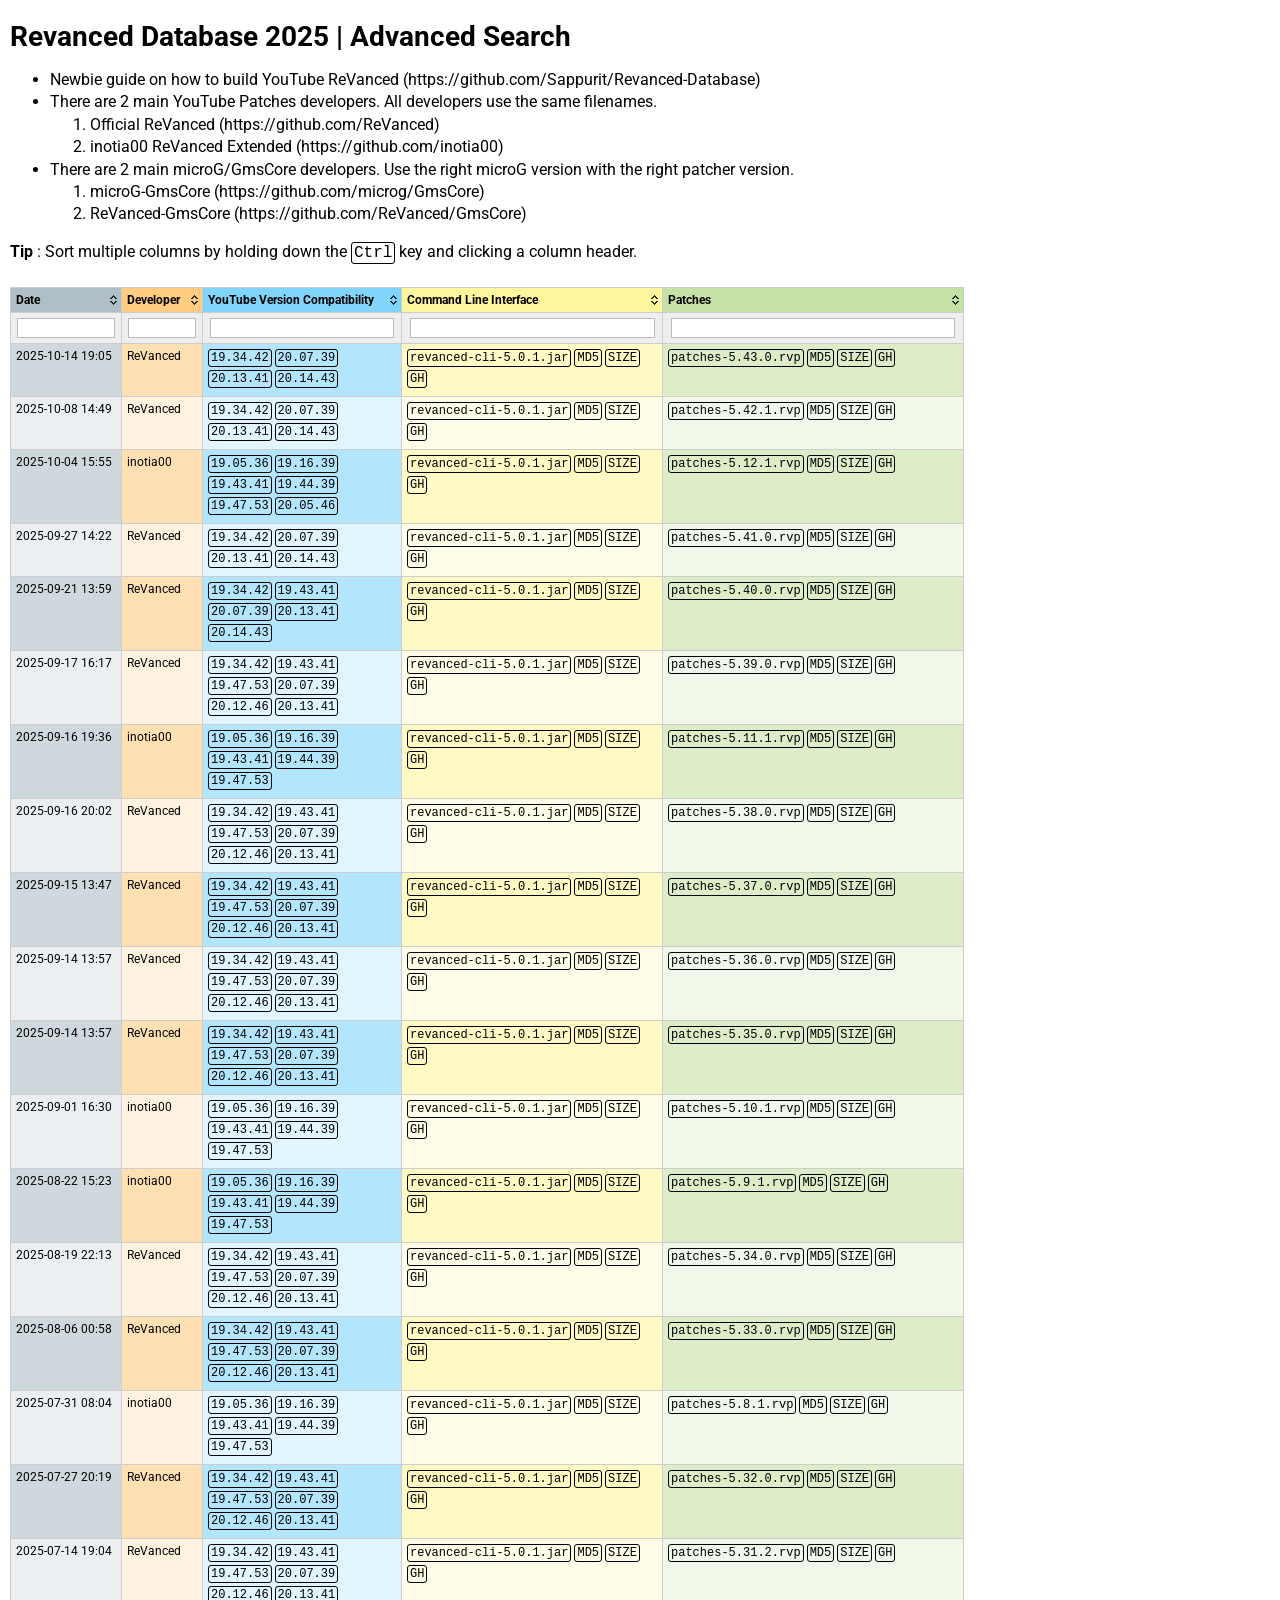
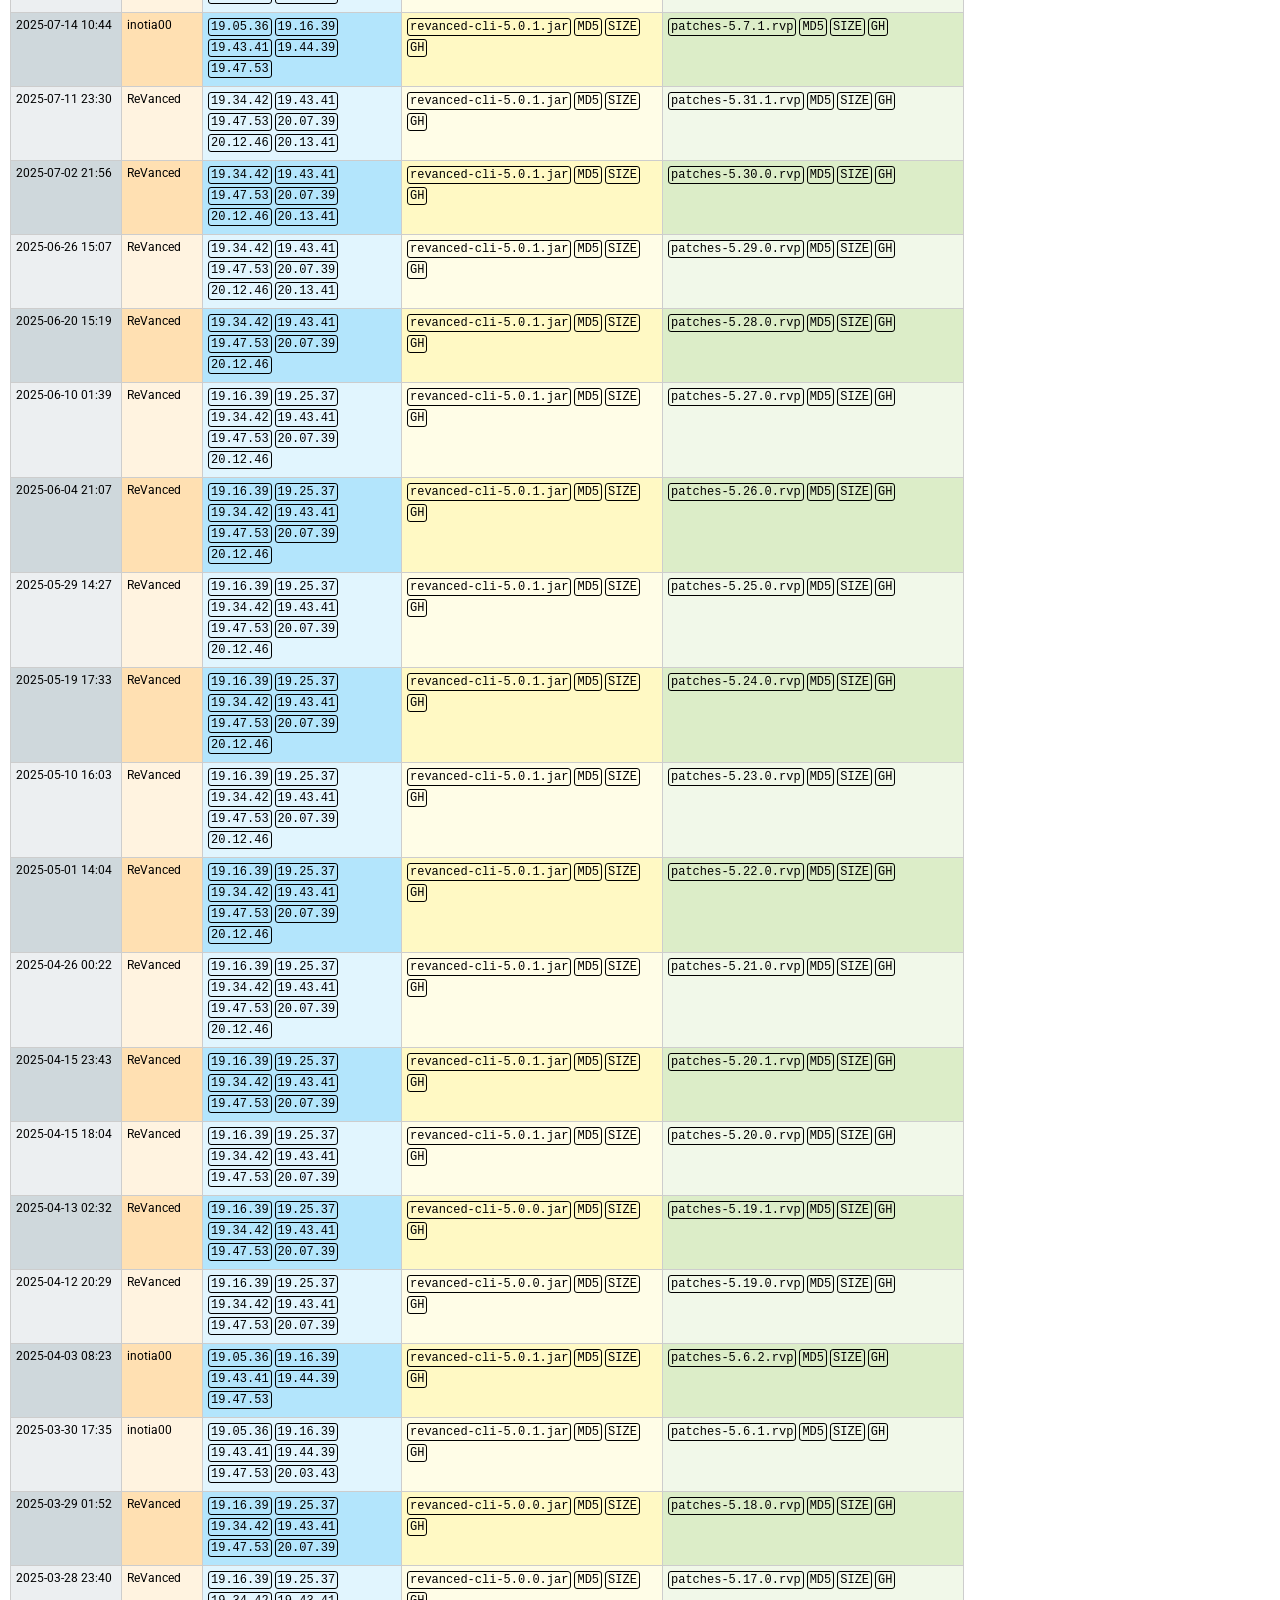
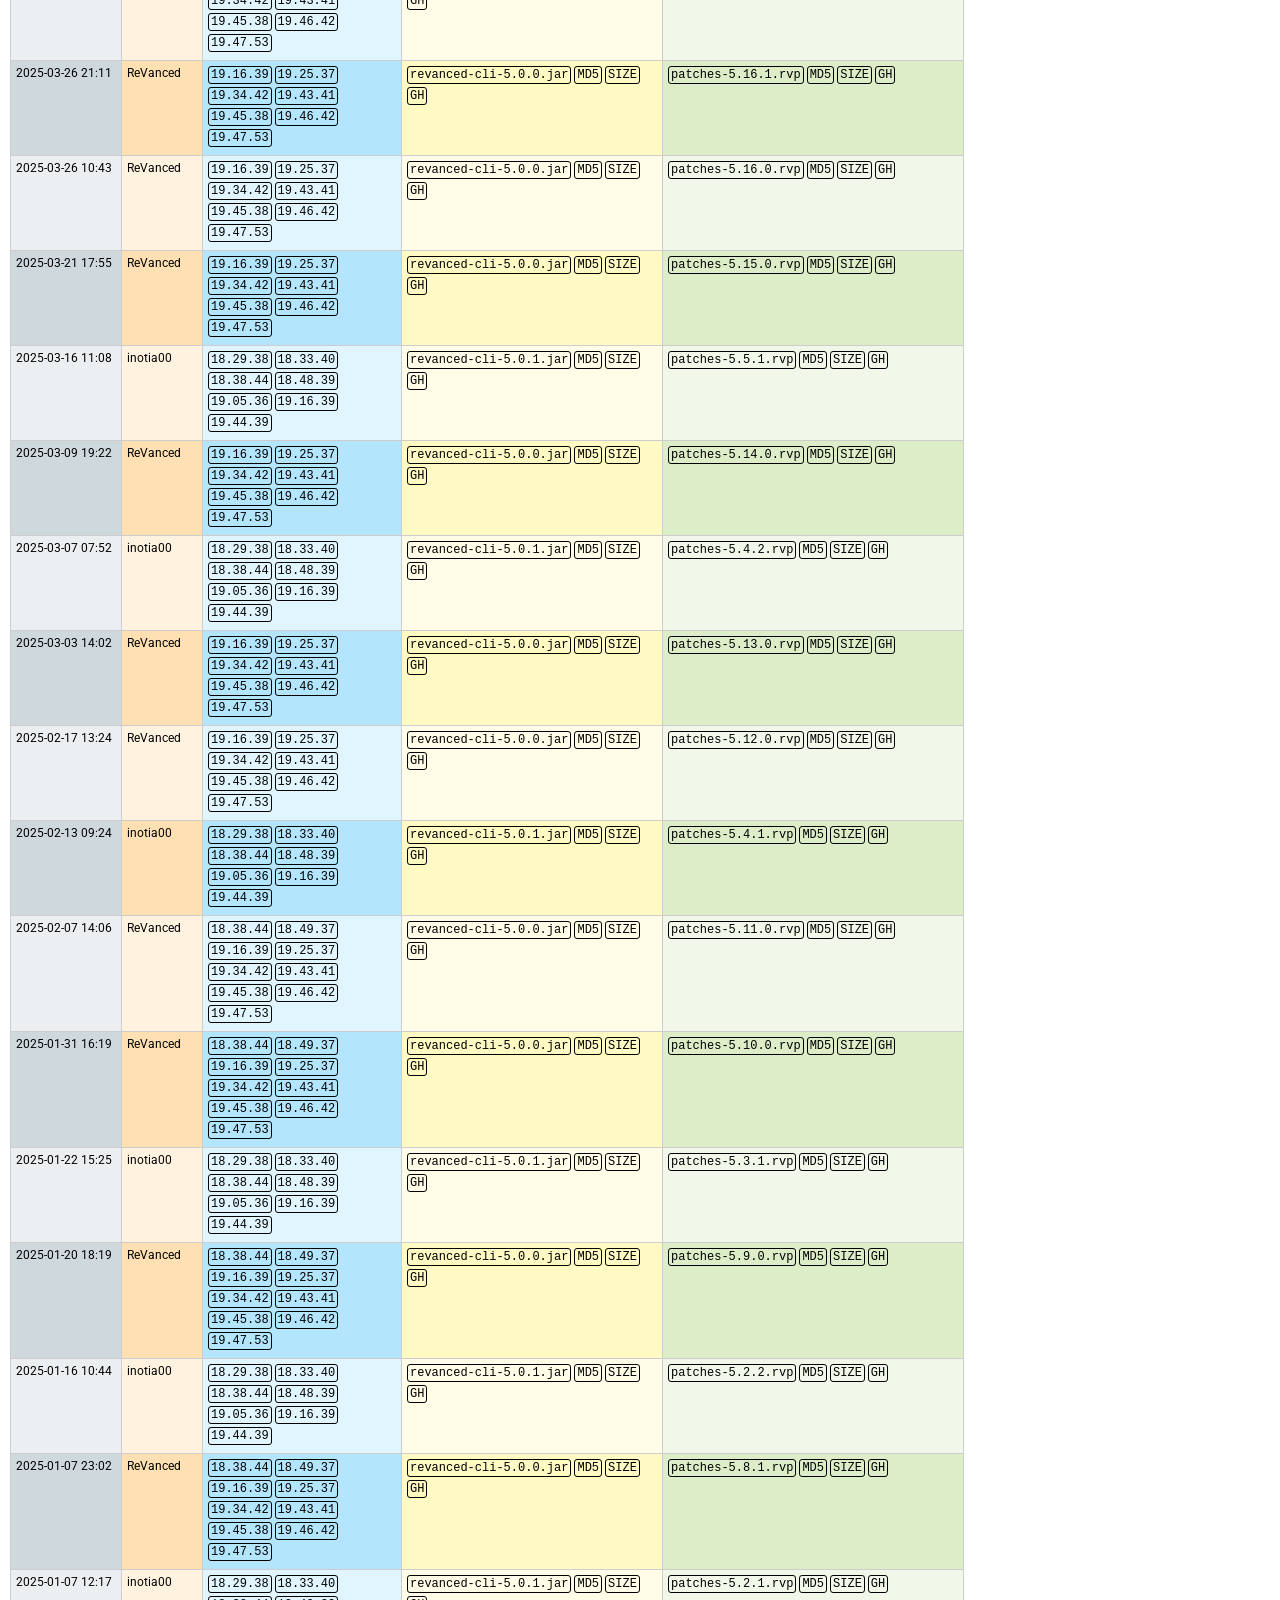
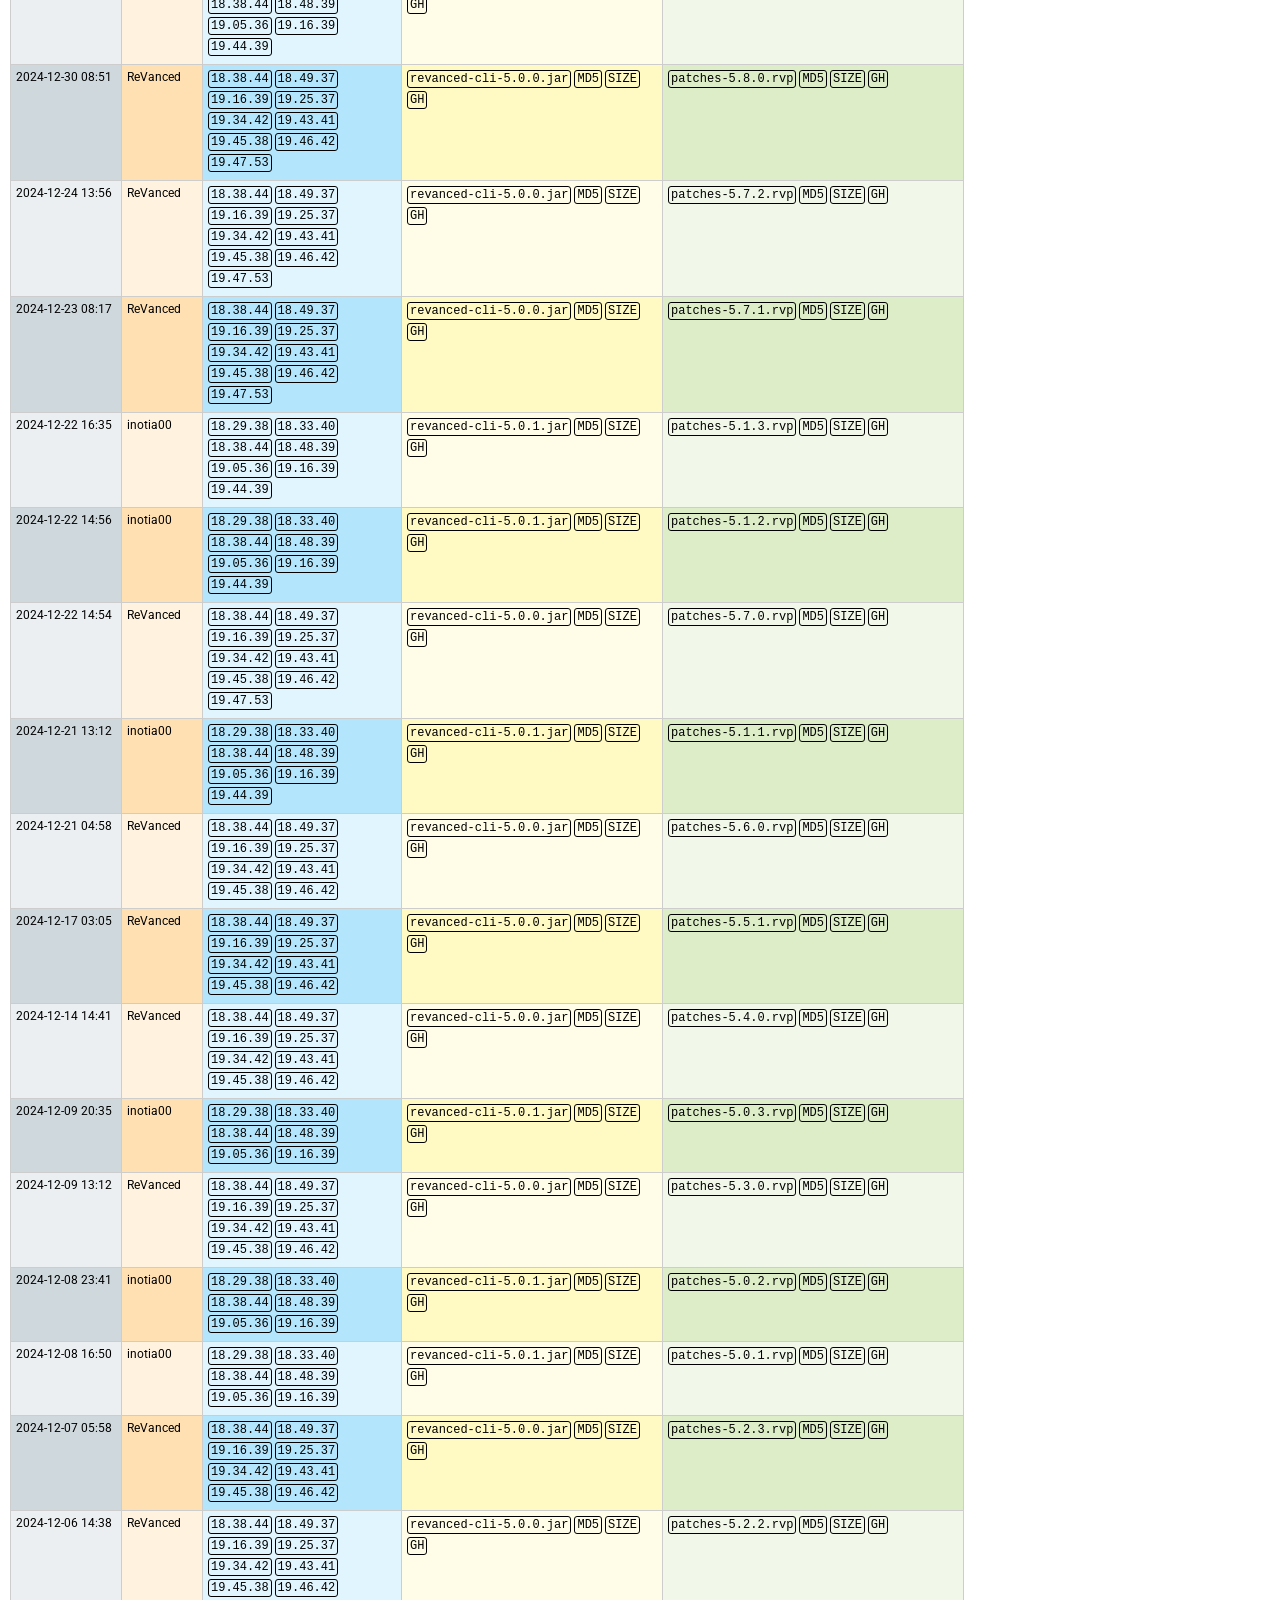
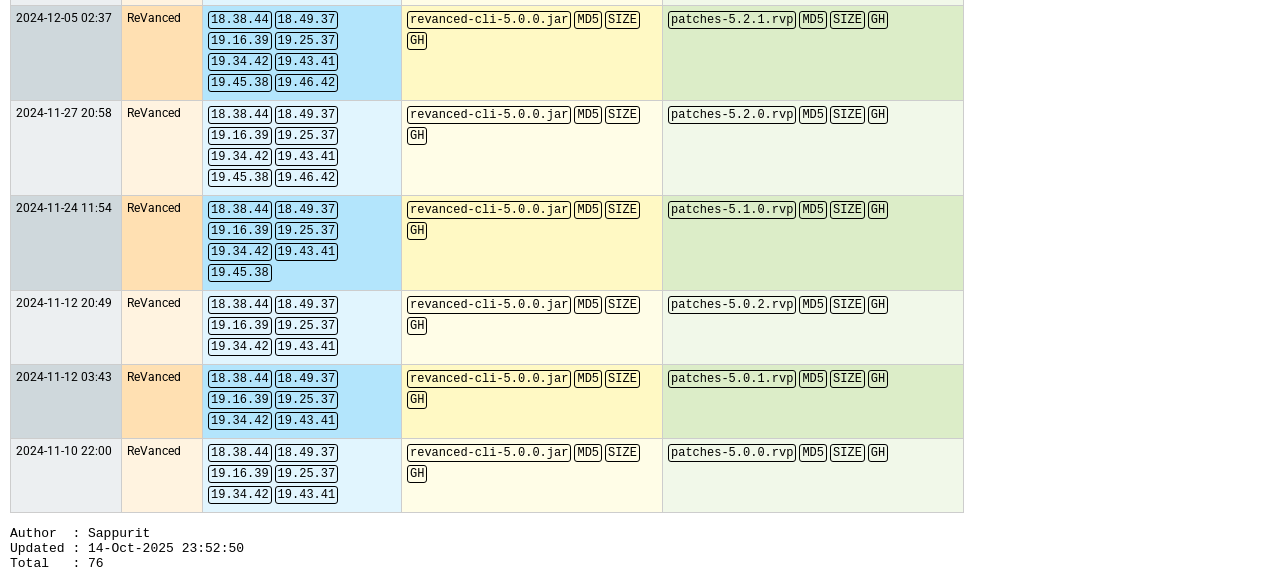
==== commit 15263f7a: "Wed 10/15/2025  0:24:23.98" ====
--- a/index.htm
+++ b/index.htm
@@ -171,6 +171,13 @@
 </thead>
 <tbody>
 	<tr>
+		<td>2025-10-14 19:05</td>
+		<td>ReVanced</td>
+		<td><a href="https://www.apkmirror.com/apk/google-inc/youtube/youtube-19-34-42-release/" target="_blank"><kbd>19.34.42</kbd></a> <a href="https://www.apkmirror.com/apk/google-inc/youtube/youtube-20-07-39-release/" target="_blank"><kbd>20.07.39</kbd></a> <a href="https://www.apkmirror.com/apk/google-inc/youtube/youtube-20-13-41-release/" target="_blank"><kbd>20.13.41</kbd></a> <a href="https://www.apkmirror.com/apk/google-inc/youtube/youtube-20-14-43-release/" target="_blank"><kbd>20.14.43</kbd></a></td>
+		<td><a href="https://github.com/ReVanced/revanced-cli/releases/download/v5.0.1/revanced-cli-5.0.1-all.jar"><kbd>revanced-cli-5.0.1.jar</kbd></a> <kbd class="tt" data-tt="BE0D71DA7A1D9A59DF24F4C7B2EEB91B">MD5</kbd> <kbd class="tt" data-tt="41,839,814">SIZE</kbd> <a href="https://github.com/ReVanced/revanced-cli/releases/v5.0.1" target="_blank"><kbd>GH</kbd></a></td>
+		<td><a href="https://github.com/ReVanced/revanced-patches/releases/download/v5.43.0/patches-5.43.0.rvp"><kbd>patches-5.43.0.rvp</kbd></a> <kbd class="tt" data-tt="EAF0EA7C56A925E112790E28DF87E7F2">MD5</kbd> <kbd class="tt" data-tt="4,961,757">SIZE</kbd> <a href="https://github.com/ReVanced/revanced-patches/releases/v5.43.0" target="_blank"><kbd>GH</kbd></a></td>
+	</tr>
+	<tr>
 		<td>2025-10-08 14:49</td>
 		<td>ReVanced</td>
 		<td><a href="https://www.apkmirror.com/apk/google-inc/youtube/youtube-19-34-42-release/" target="_blank"><kbd>19.34.42</kbd></a> <a href="https://www.apkmirror.com/apk/google-inc/youtube/youtube-20-07-39-release/" target="_blank"><kbd>20.07.39</kbd></a> <a href="https://www.apkmirror.com/apk/google-inc/youtube/youtube-20-13-41-release/" target="_blank"><kbd>20.13.41</kbd></a> <a href="https://www.apkmirror.com/apk/google-inc/youtube/youtube-20-14-43-release/" target="_blank"><kbd>20.14.43</kbd></a></td>
@@ -720,8 +727,8 @@
 
 <pre>
 Author  : Sappurit
-Updated : 09-Oct-2025 14:59:28
-Total   : 75
+Updated : 14-Oct-2025 23:52:50
+Total   : 76
 </pre>
 </body>
 </html>
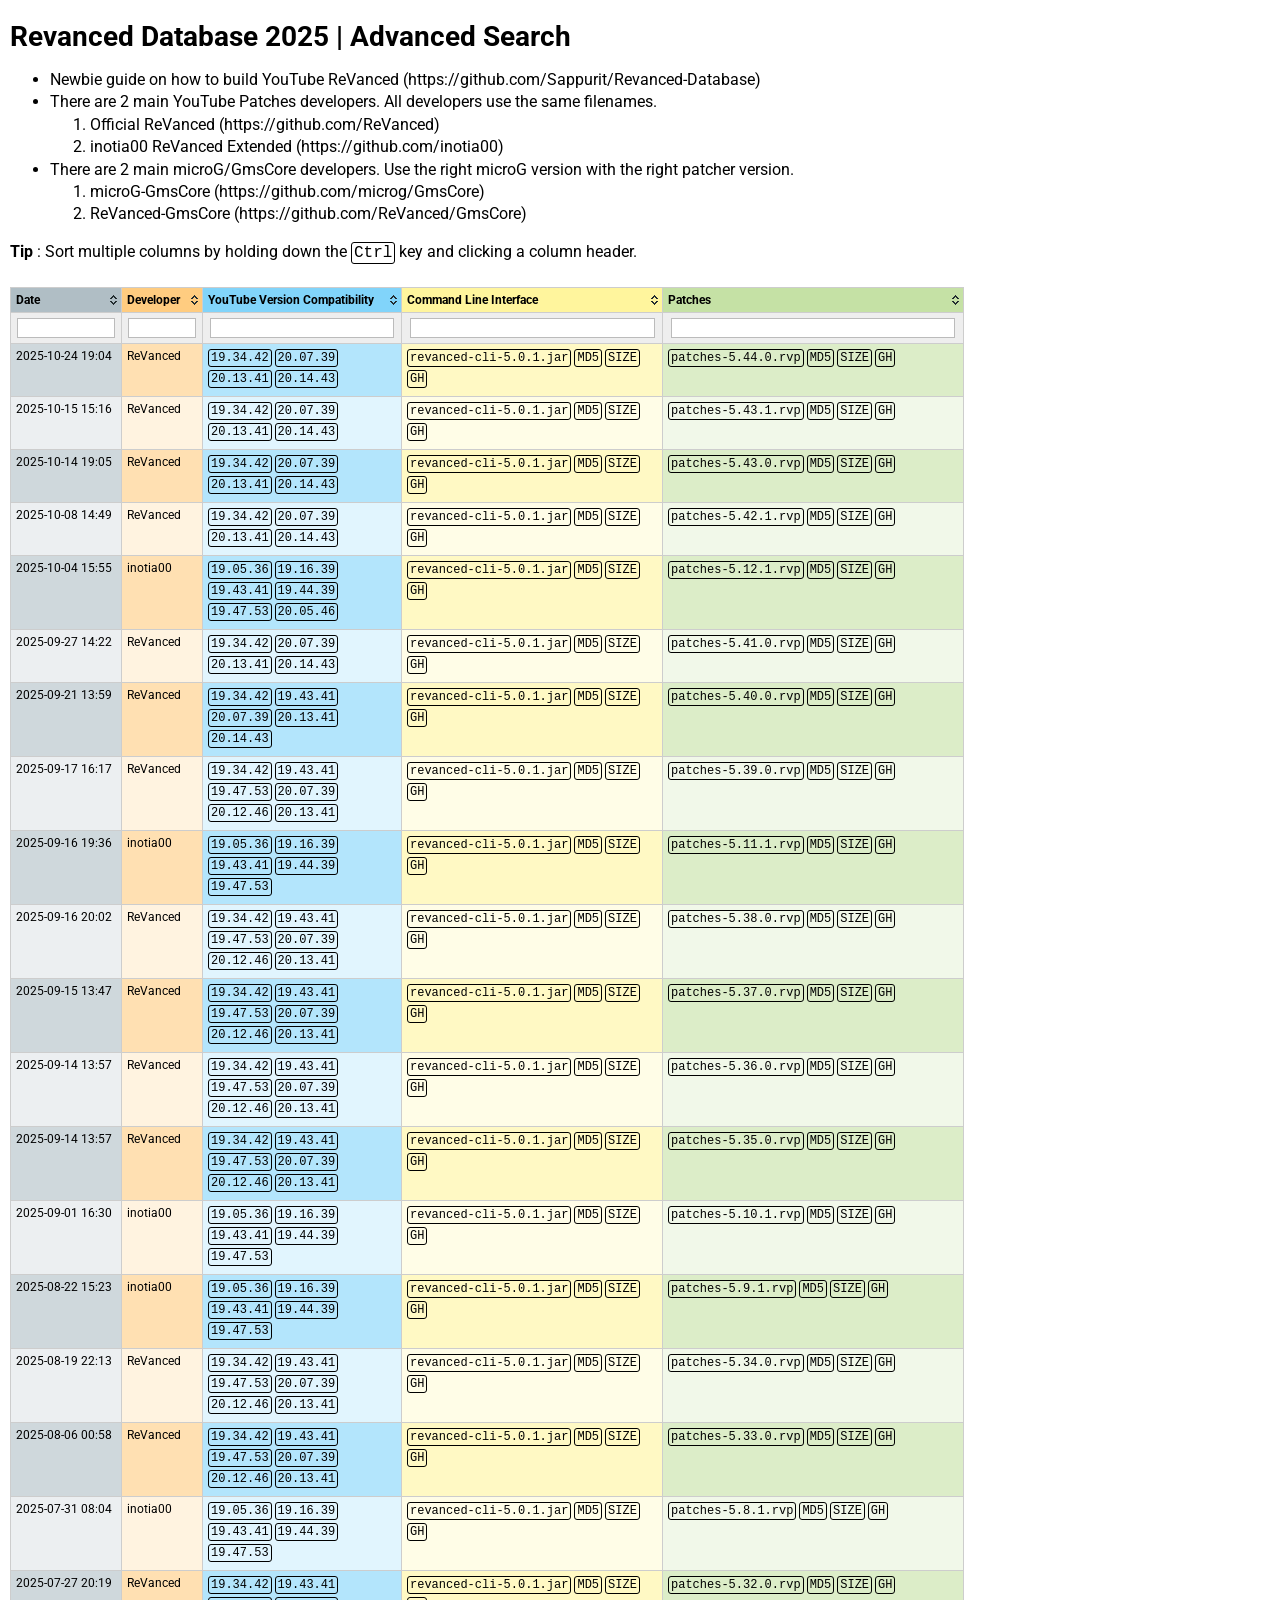
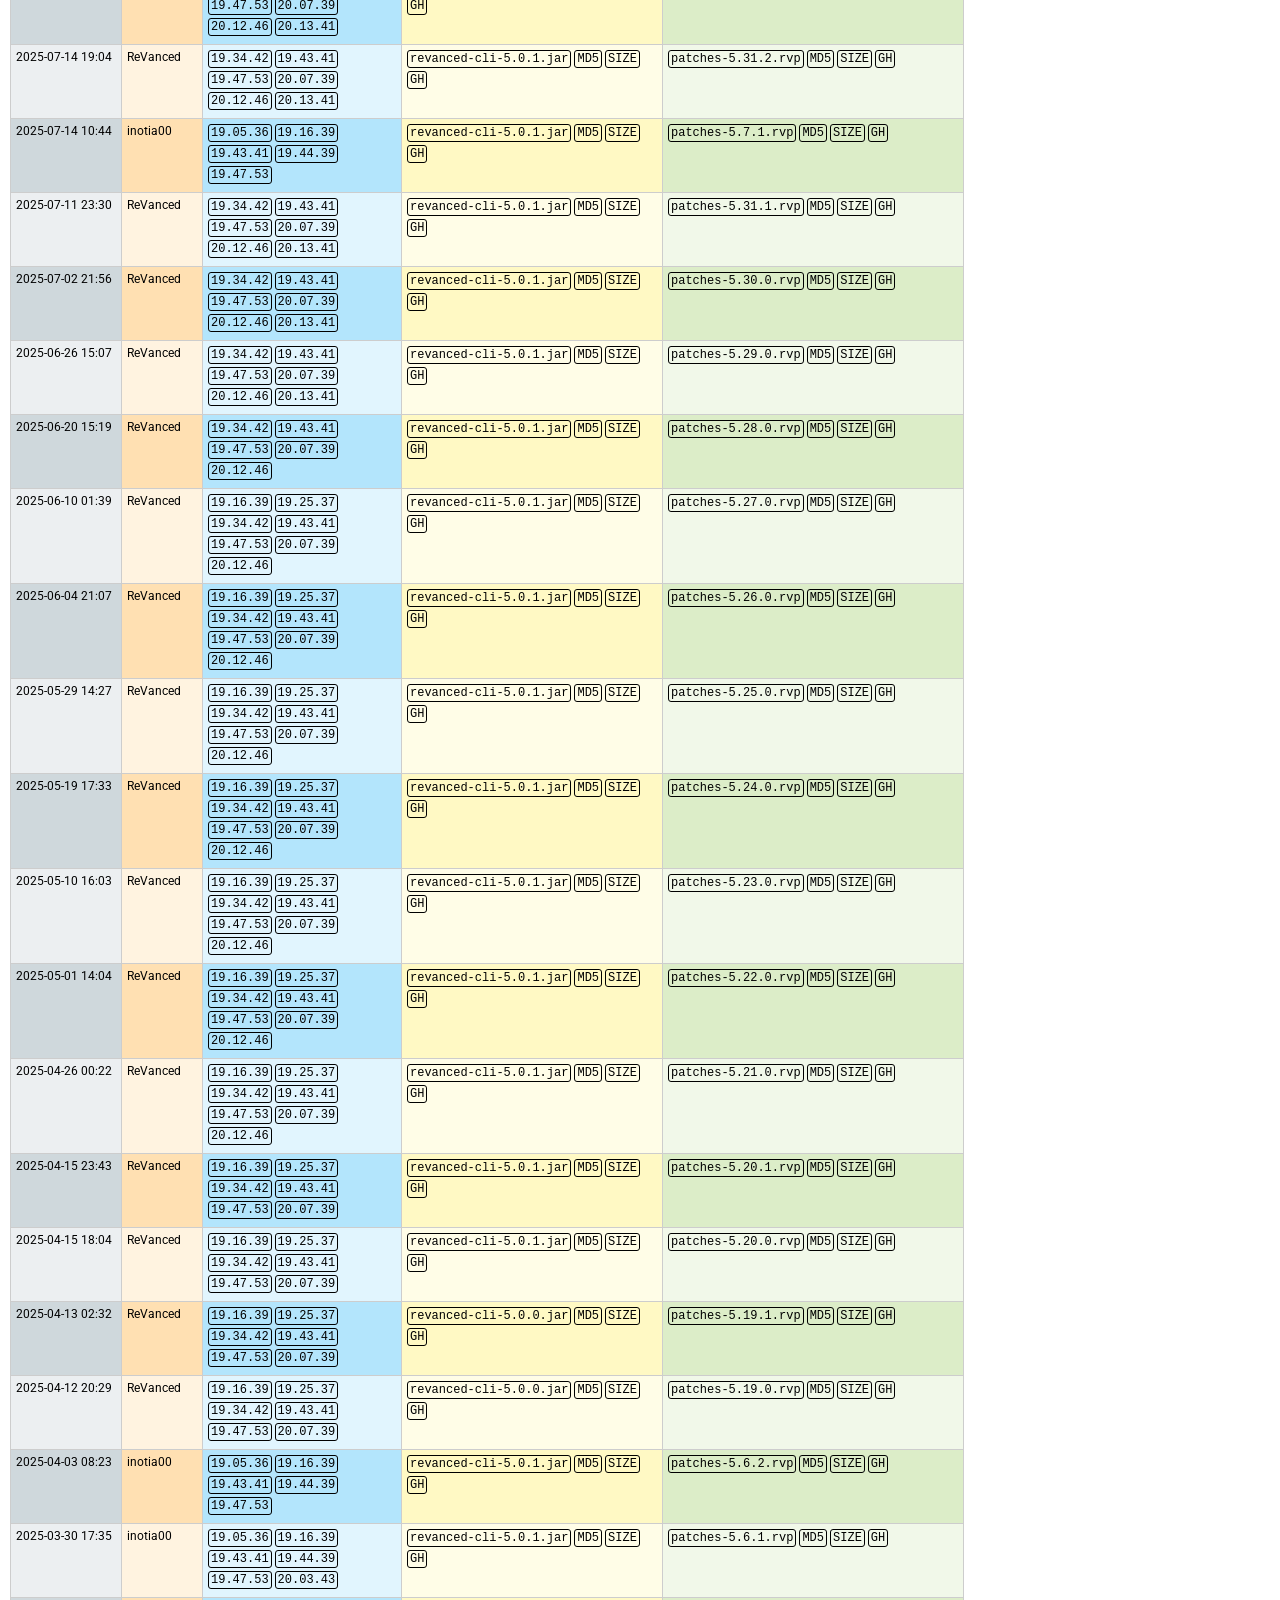
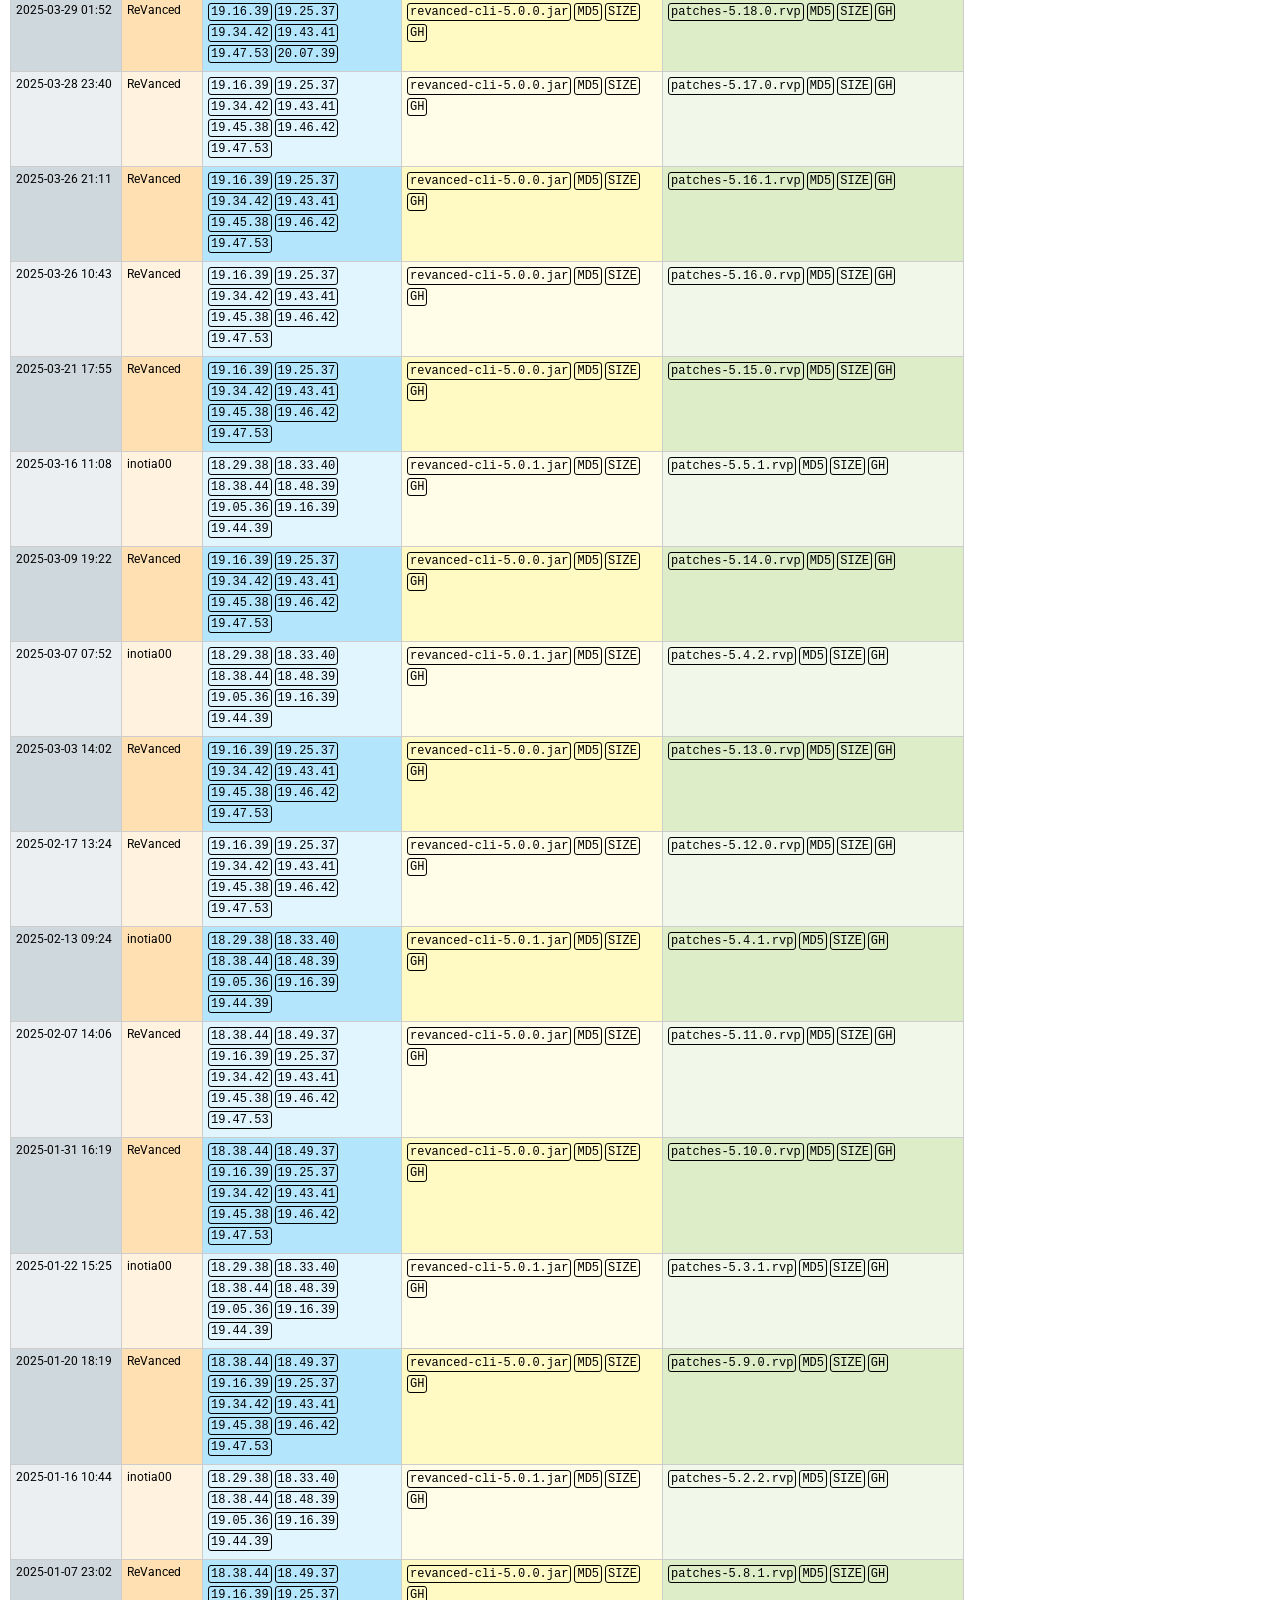
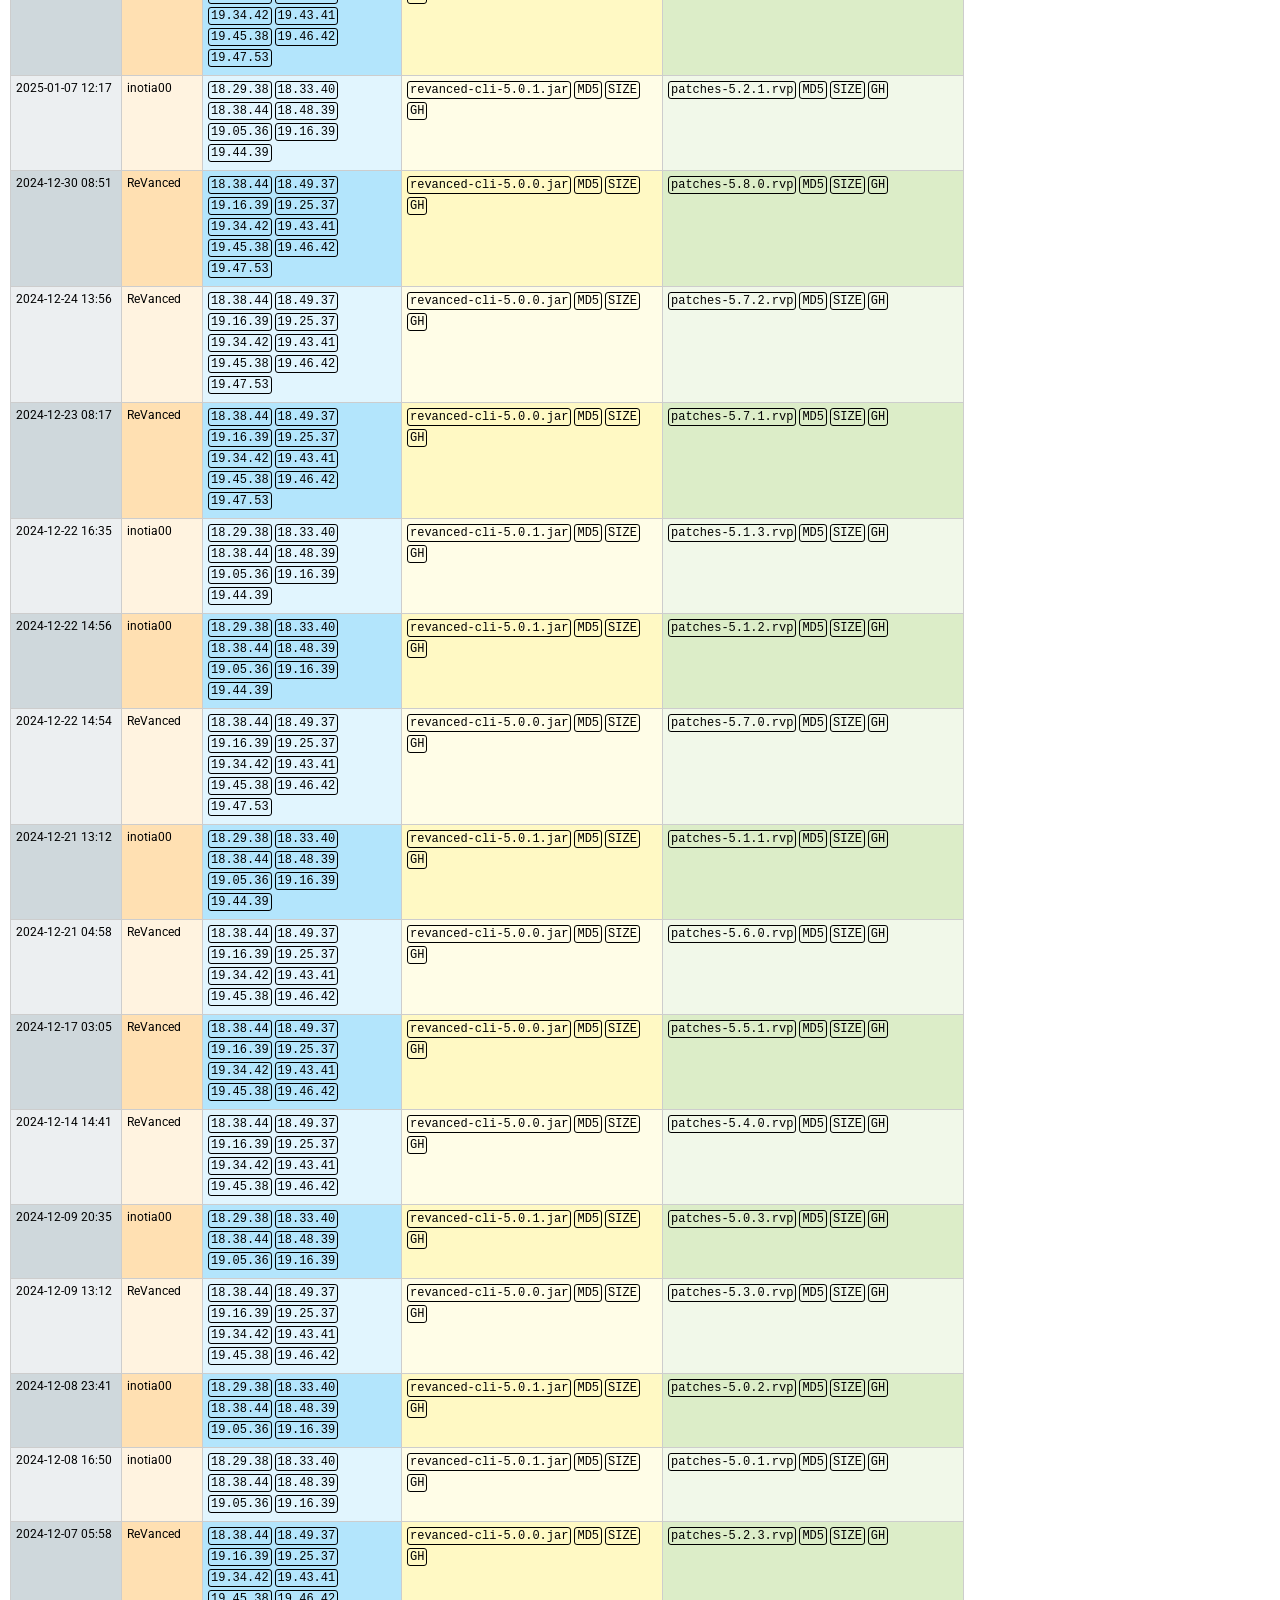
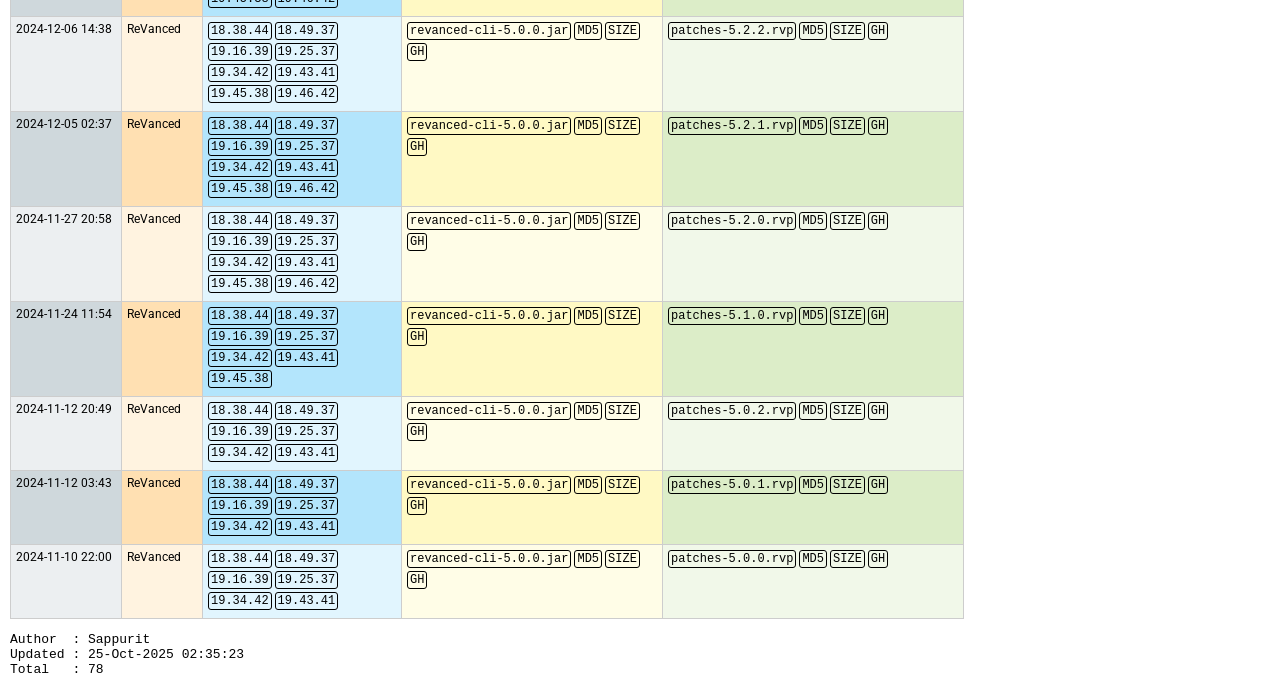
==== commit bc418b19: "Sat 10/25/2025  2:56:33.69" ====
--- a/index.htm
+++ b/index.htm
@@ -171,6 +171,20 @@
 </thead>
 <tbody>
 	<tr>
+		<td>2025-10-24 19:04</td>
+		<td>ReVanced</td>
+		<td><a href="https://www.apkmirror.com/apk/google-inc/youtube/youtube-19-34-42-release/" target="_blank"><kbd>19.34.42</kbd></a> <a href="https://www.apkmirror.com/apk/google-inc/youtube/youtube-20-07-39-release/" target="_blank"><kbd>20.07.39</kbd></a> <a href="https://www.apkmirror.com/apk/google-inc/youtube/youtube-20-13-41-release/" target="_blank"><kbd>20.13.41</kbd></a> <a href="https://www.apkmirror.com/apk/google-inc/youtube/youtube-20-14-43-release/" target="_blank"><kbd>20.14.43</kbd></a></td>
+		<td><a href="https://github.com/ReVanced/revanced-cli/releases/download/v5.0.1/revanced-cli-5.0.1-all.jar"><kbd>revanced-cli-5.0.1.jar</kbd></a> <kbd class="tt" data-tt="D10EC8CFA7D526F3E43273196D47B187">MD5</kbd> <kbd class="tt" data-tt="41,839,814">SIZE</kbd> <a href="https://github.com/ReVanced/revanced-cli/releases/v5.0.1" target="_blank"><kbd>GH</kbd></a></td>
+		<td><a href="https://github.com/ReVanced/revanced-patches/releases/download/v5.44.0/patches-5.44.0.rvp"><kbd>patches-5.44.0.rvp</kbd></a> <kbd class="tt" data-tt="98AD5CFE603D13F9C7A19CF69103E36B">MD5</kbd> <kbd class="tt" data-tt="5,000,371">SIZE</kbd> <a href="https://github.com/ReVanced/revanced-patches/releases/v5.44.0" target="_blank"><kbd>GH</kbd></a></td>
+	</tr>
+	<tr>
+		<td>2025-10-15 15:16</td>
+		<td>ReVanced</td>
+		<td><a href="https://www.apkmirror.com/apk/google-inc/youtube/youtube-19-34-42-release/" target="_blank"><kbd>19.34.42</kbd></a> <a href="https://www.apkmirror.com/apk/google-inc/youtube/youtube-20-07-39-release/" target="_blank"><kbd>20.07.39</kbd></a> <a href="https://www.apkmirror.com/apk/google-inc/youtube/youtube-20-13-41-release/" target="_blank"><kbd>20.13.41</kbd></a> <a href="https://www.apkmirror.com/apk/google-inc/youtube/youtube-20-14-43-release/" target="_blank"><kbd>20.14.43</kbd></a></td>
+		<td><a href="https://github.com/ReVanced/revanced-cli/releases/download/v5.0.1/revanced-cli-5.0.1-all.jar"><kbd>revanced-cli-5.0.1.jar</kbd></a> <kbd class="tt" data-tt="BE0D71DA7A1D9A59DF24F4C7B2EEB91B">MD5</kbd> <kbd class="tt" data-tt="41,839,814">SIZE</kbd> <a href="https://github.com/ReVanced/revanced-cli/releases/v5.0.1" target="_blank"><kbd>GH</kbd></a></td>
+		<td><a href="https://github.com/ReVanced/revanced-patches/releases/download/v5.43.1/patches-5.43.1.rvp"><kbd>patches-5.43.1.rvp</kbd></a> <kbd class="tt" data-tt="2369802FA31C7F6B819676DB3B59C264">MD5</kbd> <kbd class="tt" data-tt="4,962,001">SIZE</kbd> <a href="https://github.com/ReVanced/revanced-patches/releases/v5.43.1" target="_blank"><kbd>GH</kbd></a></td>
+	</tr>
+	<tr>
 		<td>2025-10-14 19:05</td>
 		<td>ReVanced</td>
 		<td><a href="https://www.apkmirror.com/apk/google-inc/youtube/youtube-19-34-42-release/" target="_blank"><kbd>19.34.42</kbd></a> <a href="https://www.apkmirror.com/apk/google-inc/youtube/youtube-20-07-39-release/" target="_blank"><kbd>20.07.39</kbd></a> <a href="https://www.apkmirror.com/apk/google-inc/youtube/youtube-20-13-41-release/" target="_blank"><kbd>20.13.41</kbd></a> <a href="https://www.apkmirror.com/apk/google-inc/youtube/youtube-20-14-43-release/" target="_blank"><kbd>20.14.43</kbd></a></td>
@@ -727,8 +741,8 @@
 
 <pre>
 Author  : Sappurit
-Updated : 14-Oct-2025 23:52:50
-Total   : 76
+Updated : 25-Oct-2025 02:35:23
+Total   : 78
 </pre>
 </body>
 </html>
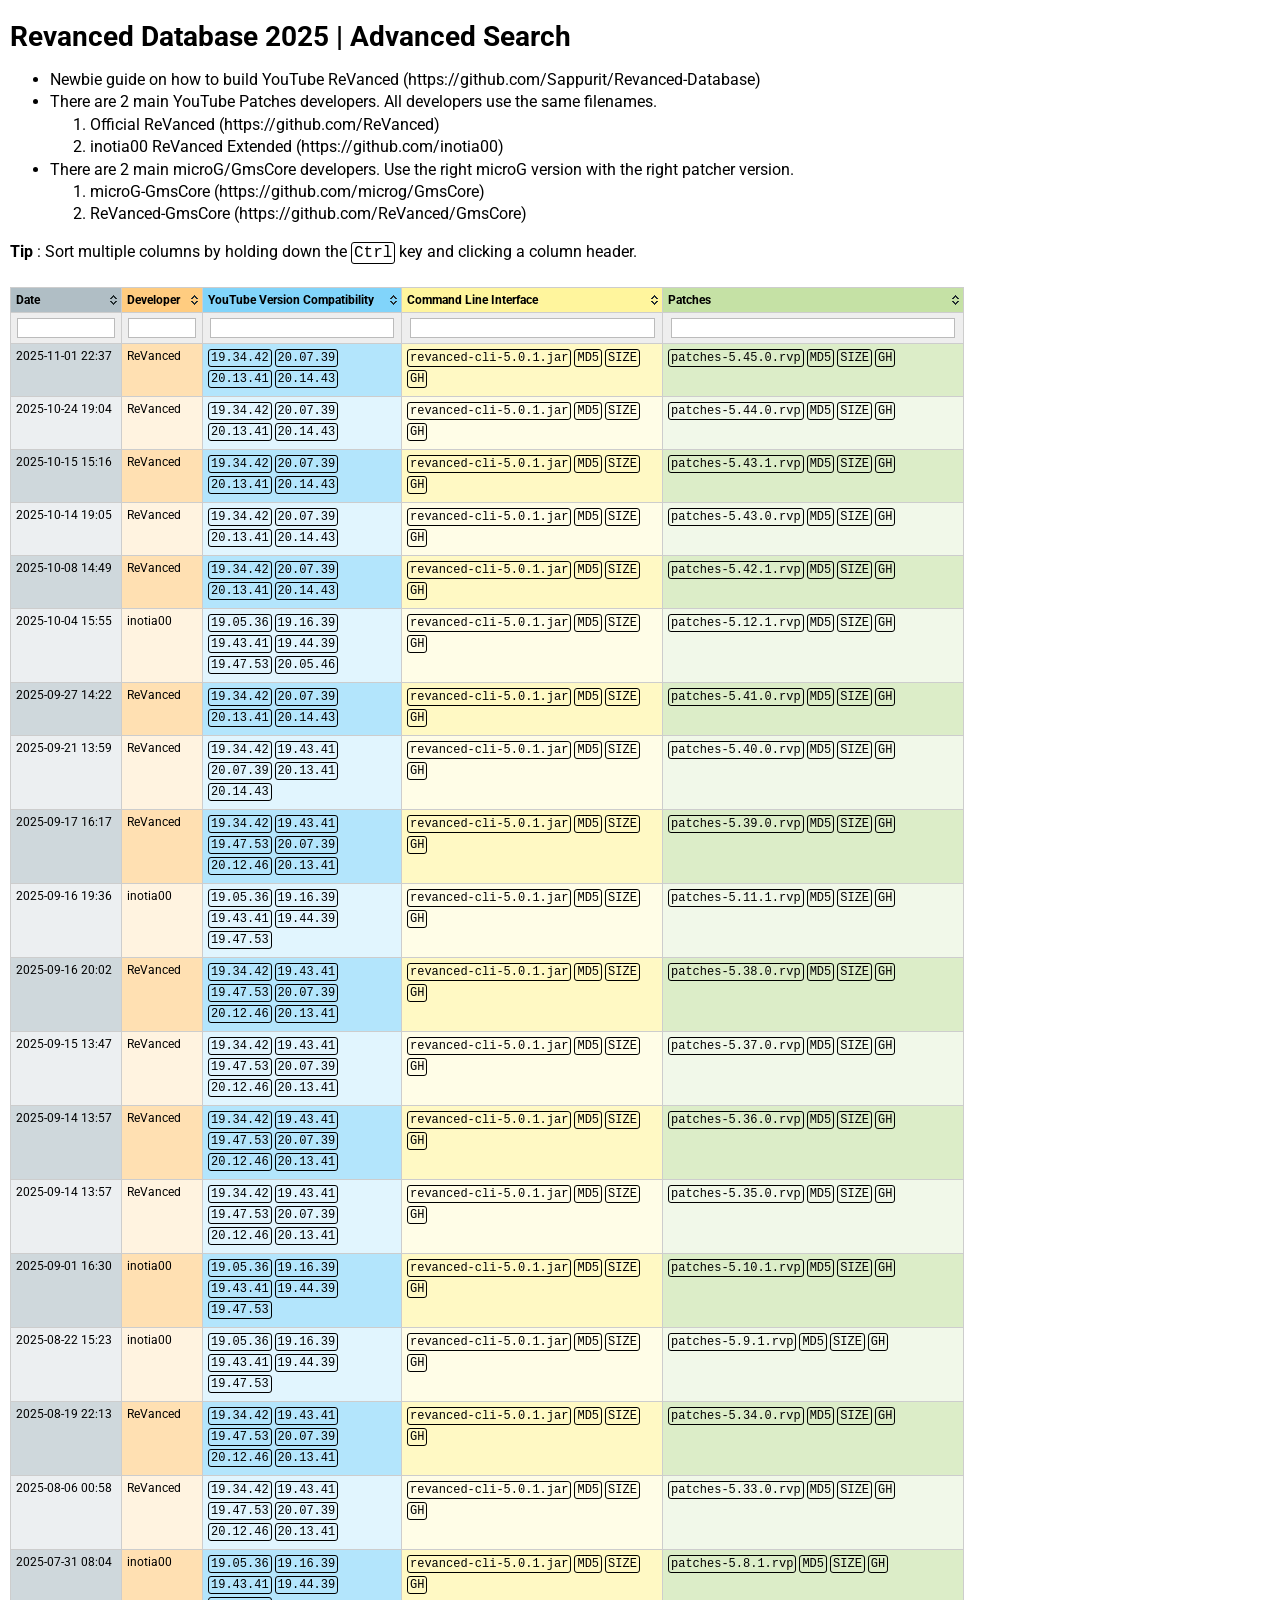
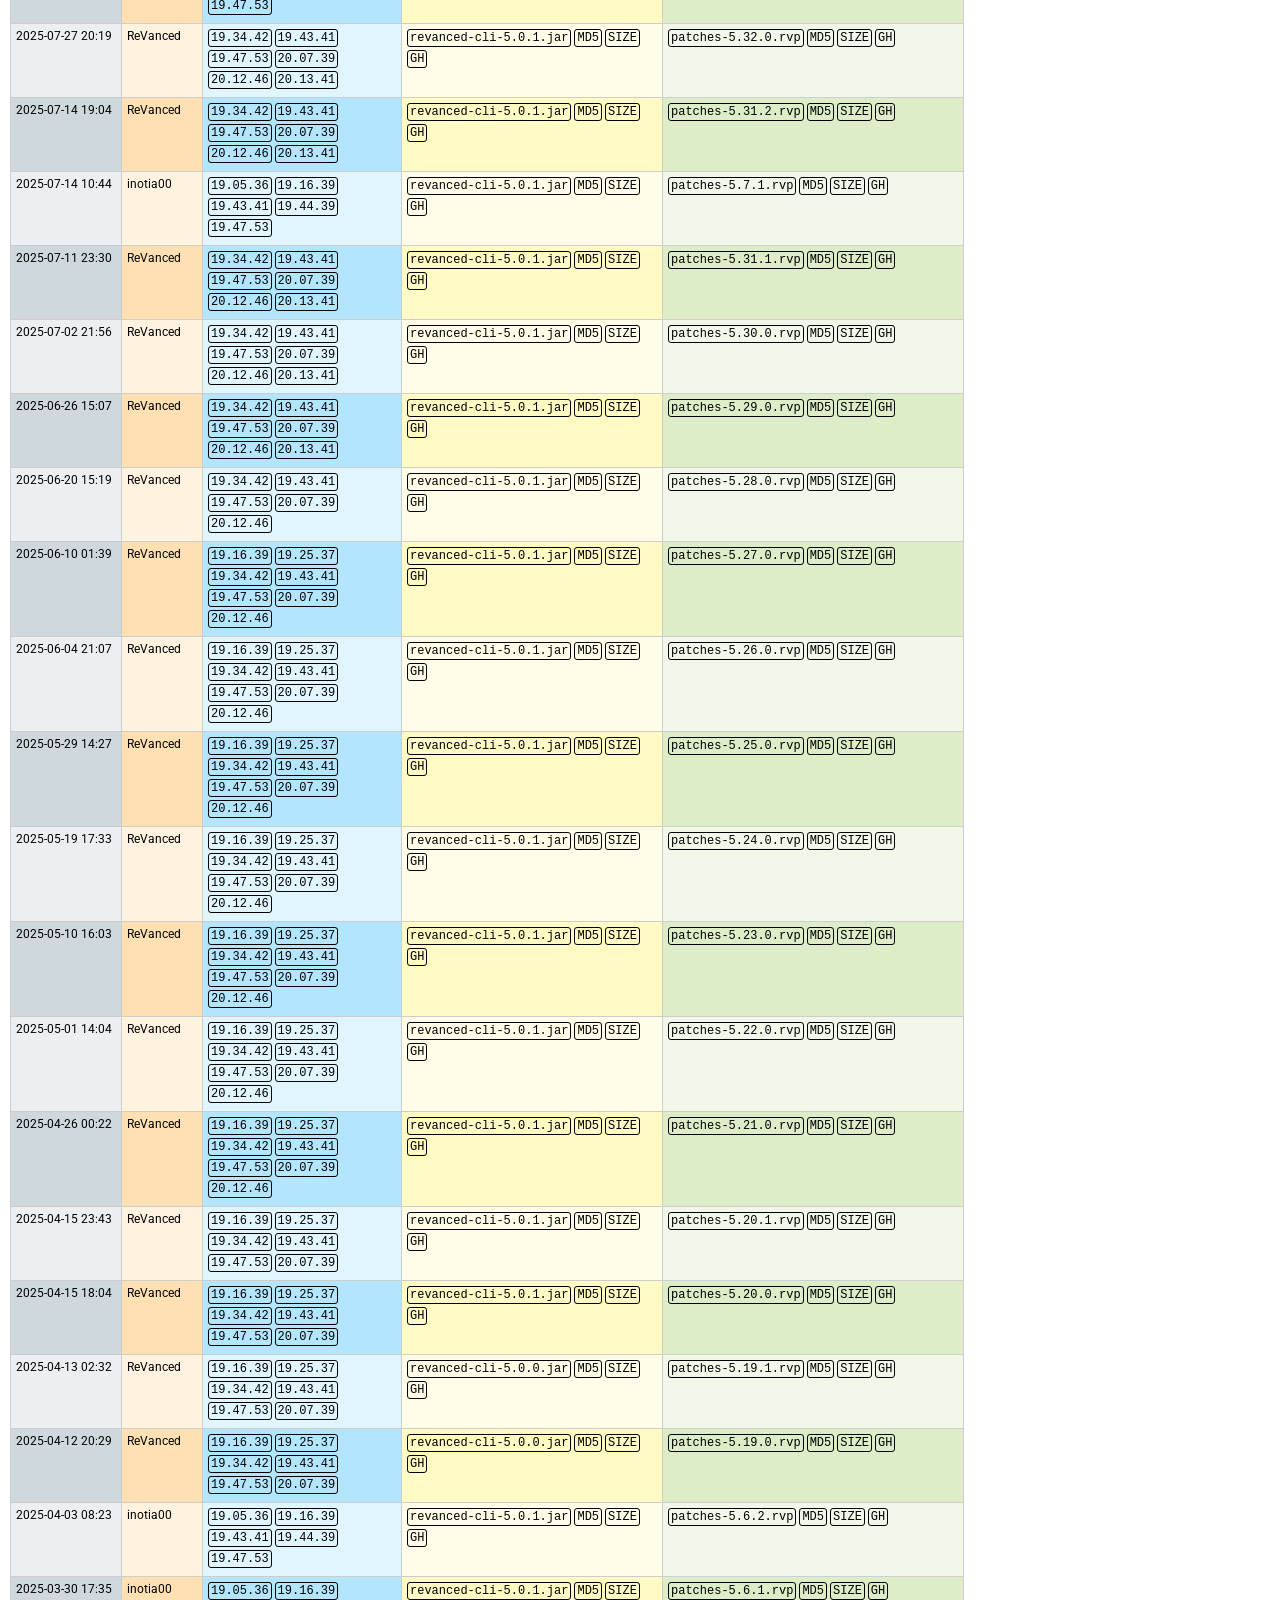
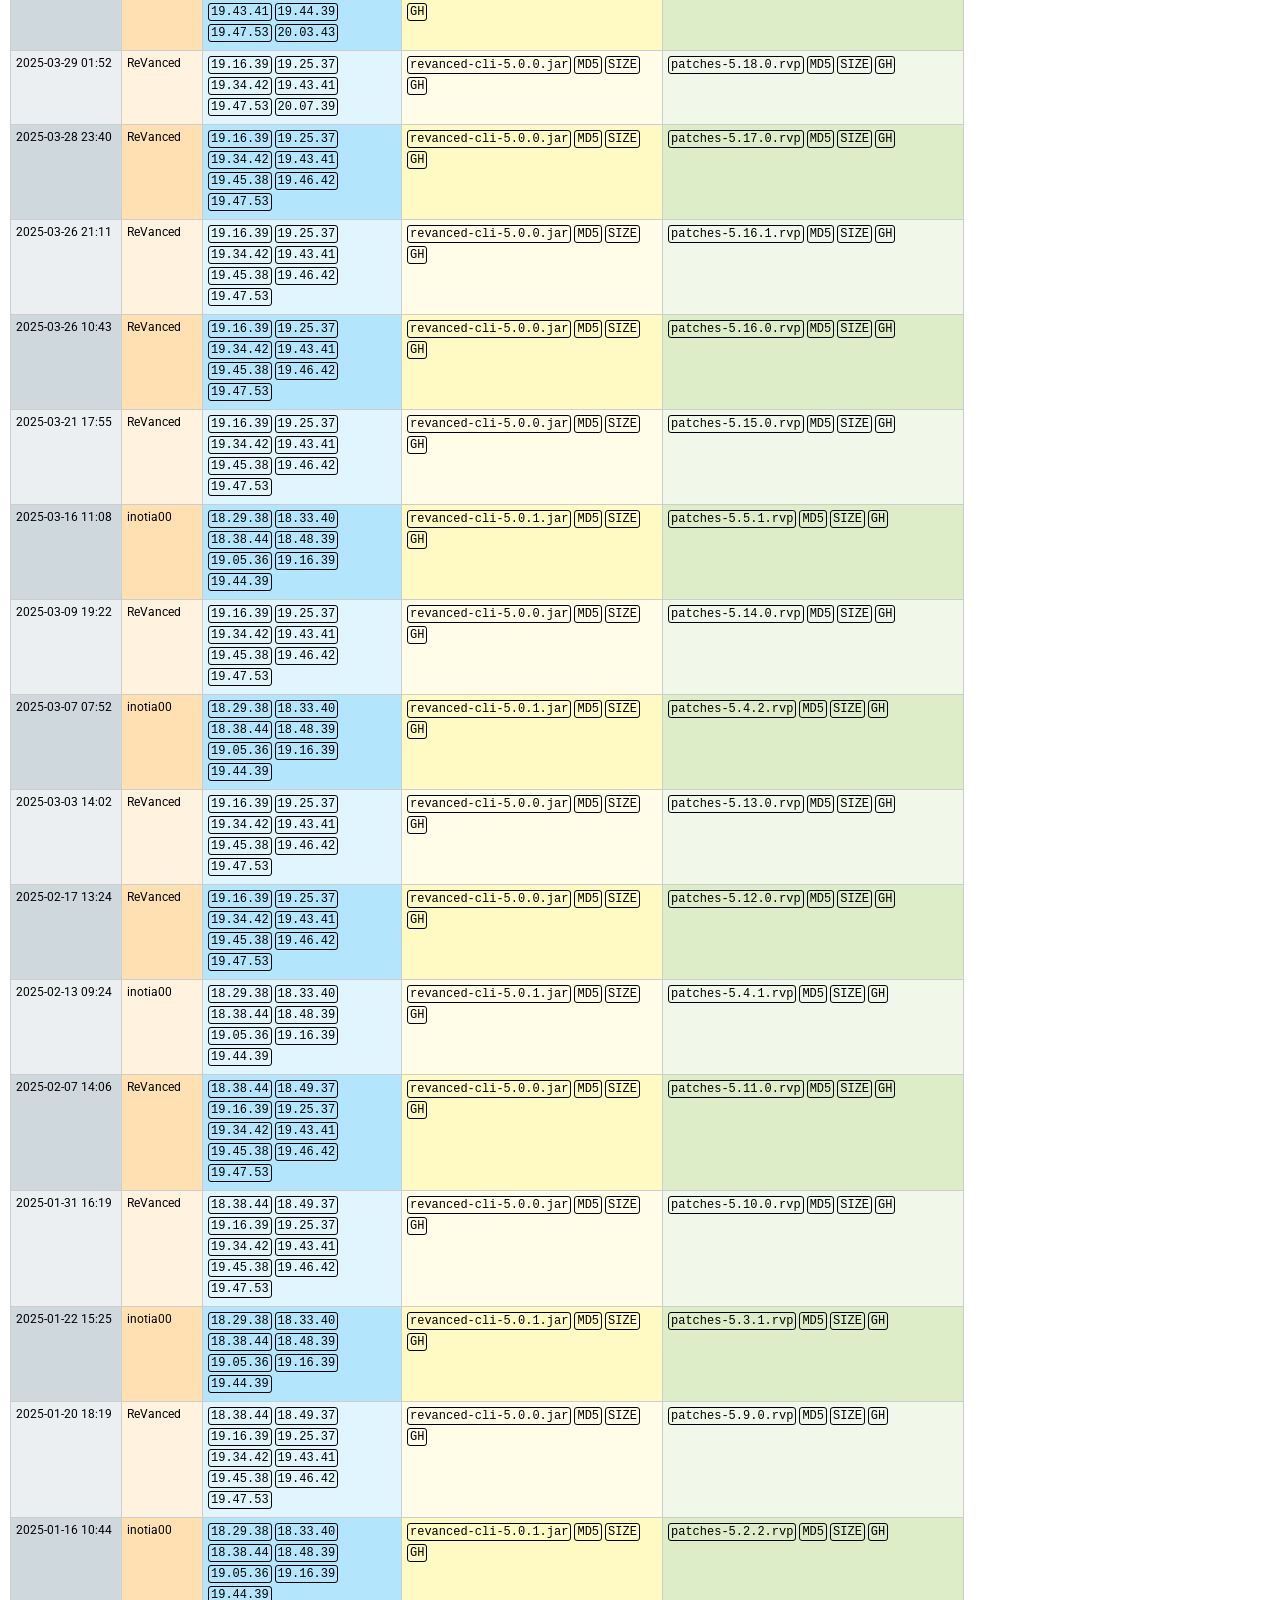
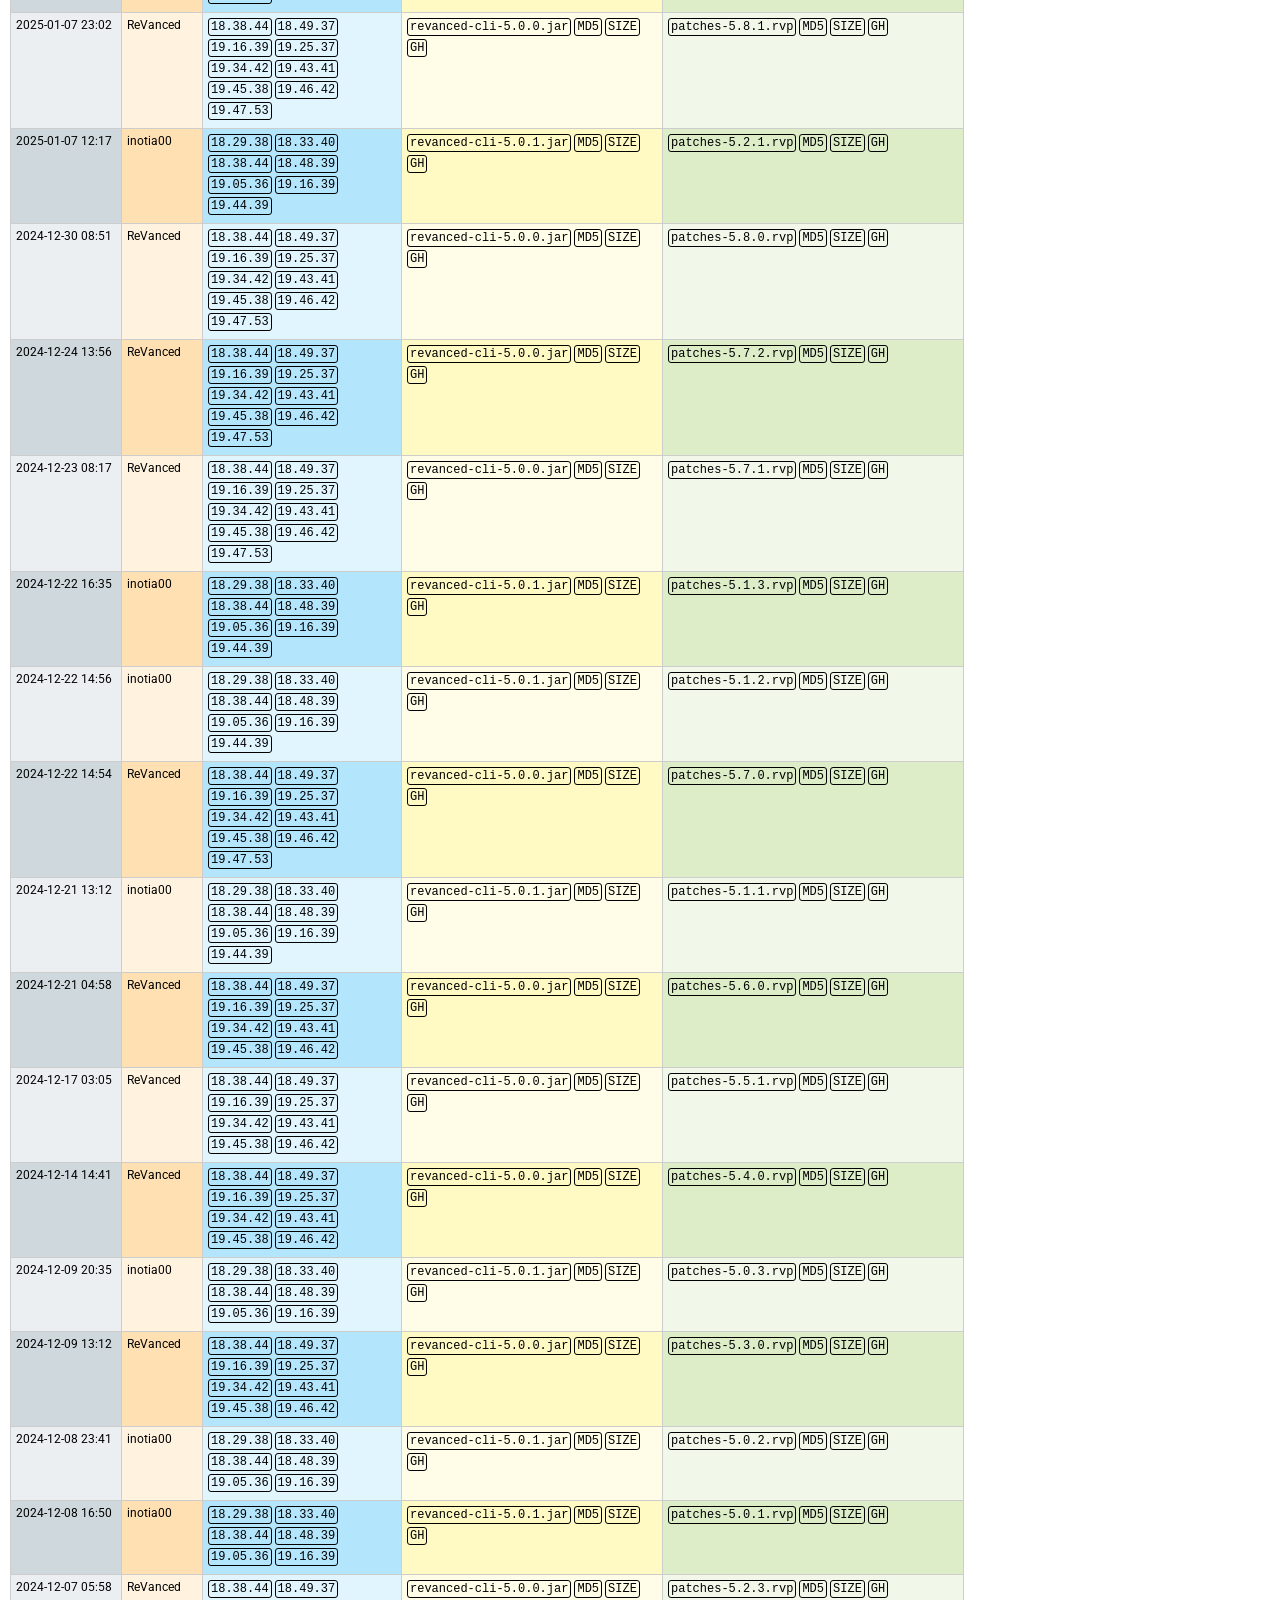
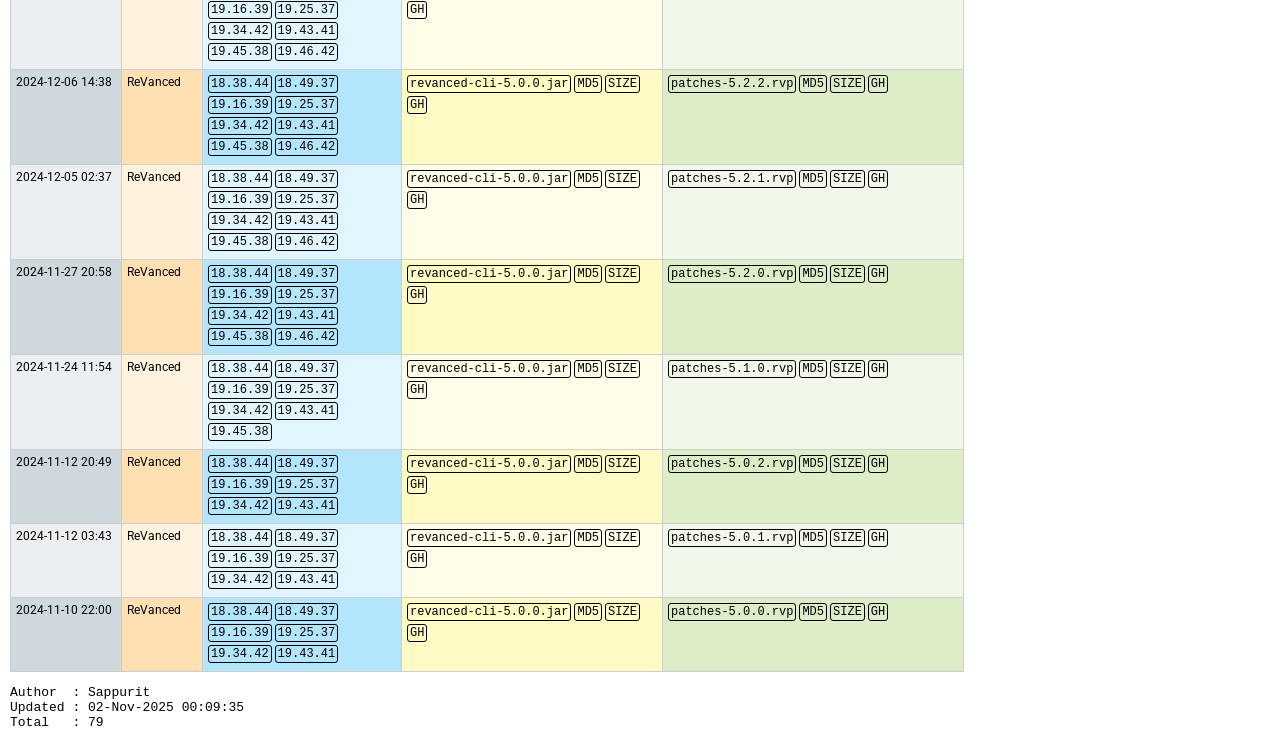
==== commit 5ea5f4e6: "Sun 11/02/2025  0:10:43.71" ====
--- a/index.htm
+++ b/index.htm
@@ -171,6 +171,13 @@
 </thead>
 <tbody>
 	<tr>
+		<td>2025-11-01 22:37</td>
+		<td>ReVanced</td>
+		<td><a href="https://www.apkmirror.com/apk/google-inc/youtube/youtube-19-34-42-release/" target="_blank"><kbd>19.34.42</kbd></a> <a href="https://www.apkmirror.com/apk/google-inc/youtube/youtube-20-07-39-release/" target="_blank"><kbd>20.07.39</kbd></a> <a href="https://www.apkmirror.com/apk/google-inc/youtube/youtube-20-13-41-release/" target="_blank"><kbd>20.13.41</kbd></a> <a href="https://www.apkmirror.com/apk/google-inc/youtube/youtube-20-14-43-release/" target="_blank"><kbd>20.14.43</kbd></a></td>
+		<td><a href="https://github.com/ReVanced/revanced-cli/releases/download/v5.0.1/revanced-cli-5.0.1-all.jar"><kbd>revanced-cli-5.0.1.jar</kbd></a> <kbd class="tt" data-tt="BE0D71DA7A1D9A59DF24F4C7B2EEB91B">MD5</kbd> <kbd class="tt" data-tt="41,839,814">SIZE</kbd> <a href="https://github.com/ReVanced/revanced-cli/releases/v5.0.1" target="_blank"><kbd>GH</kbd></a></td>
+		<td><a href="https://github.com/ReVanced/revanced-patches/releases/download/v5.45.0/patches-5.45.0.rvp"><kbd>patches-5.45.0.rvp</kbd></a> <kbd class="tt" data-tt="B48B41CEB01EA3730E5FDC1E93E18716">MD5</kbd> <kbd class="tt" data-tt="4,961,705">SIZE</kbd> <a href="https://github.com/ReVanced/revanced-patches/releases/v5.45.0" target="_blank"><kbd>GH</kbd></a></td>
+	</tr>
+	<tr>
 		<td>2025-10-24 19:04</td>
 		<td>ReVanced</td>
 		<td><a href="https://www.apkmirror.com/apk/google-inc/youtube/youtube-19-34-42-release/" target="_blank"><kbd>19.34.42</kbd></a> <a href="https://www.apkmirror.com/apk/google-inc/youtube/youtube-20-07-39-release/" target="_blank"><kbd>20.07.39</kbd></a> <a href="https://www.apkmirror.com/apk/google-inc/youtube/youtube-20-13-41-release/" target="_blank"><kbd>20.13.41</kbd></a> <a href="https://www.apkmirror.com/apk/google-inc/youtube/youtube-20-14-43-release/" target="_blank"><kbd>20.14.43</kbd></a></td>
@@ -741,8 +748,8 @@
 
 <pre>
 Author  : Sappurit
-Updated : 25-Oct-2025 02:35:23
-Total   : 78
+Updated : 02-Nov-2025 00:09:35
+Total   : 79
 </pre>
 </body>
 </html>
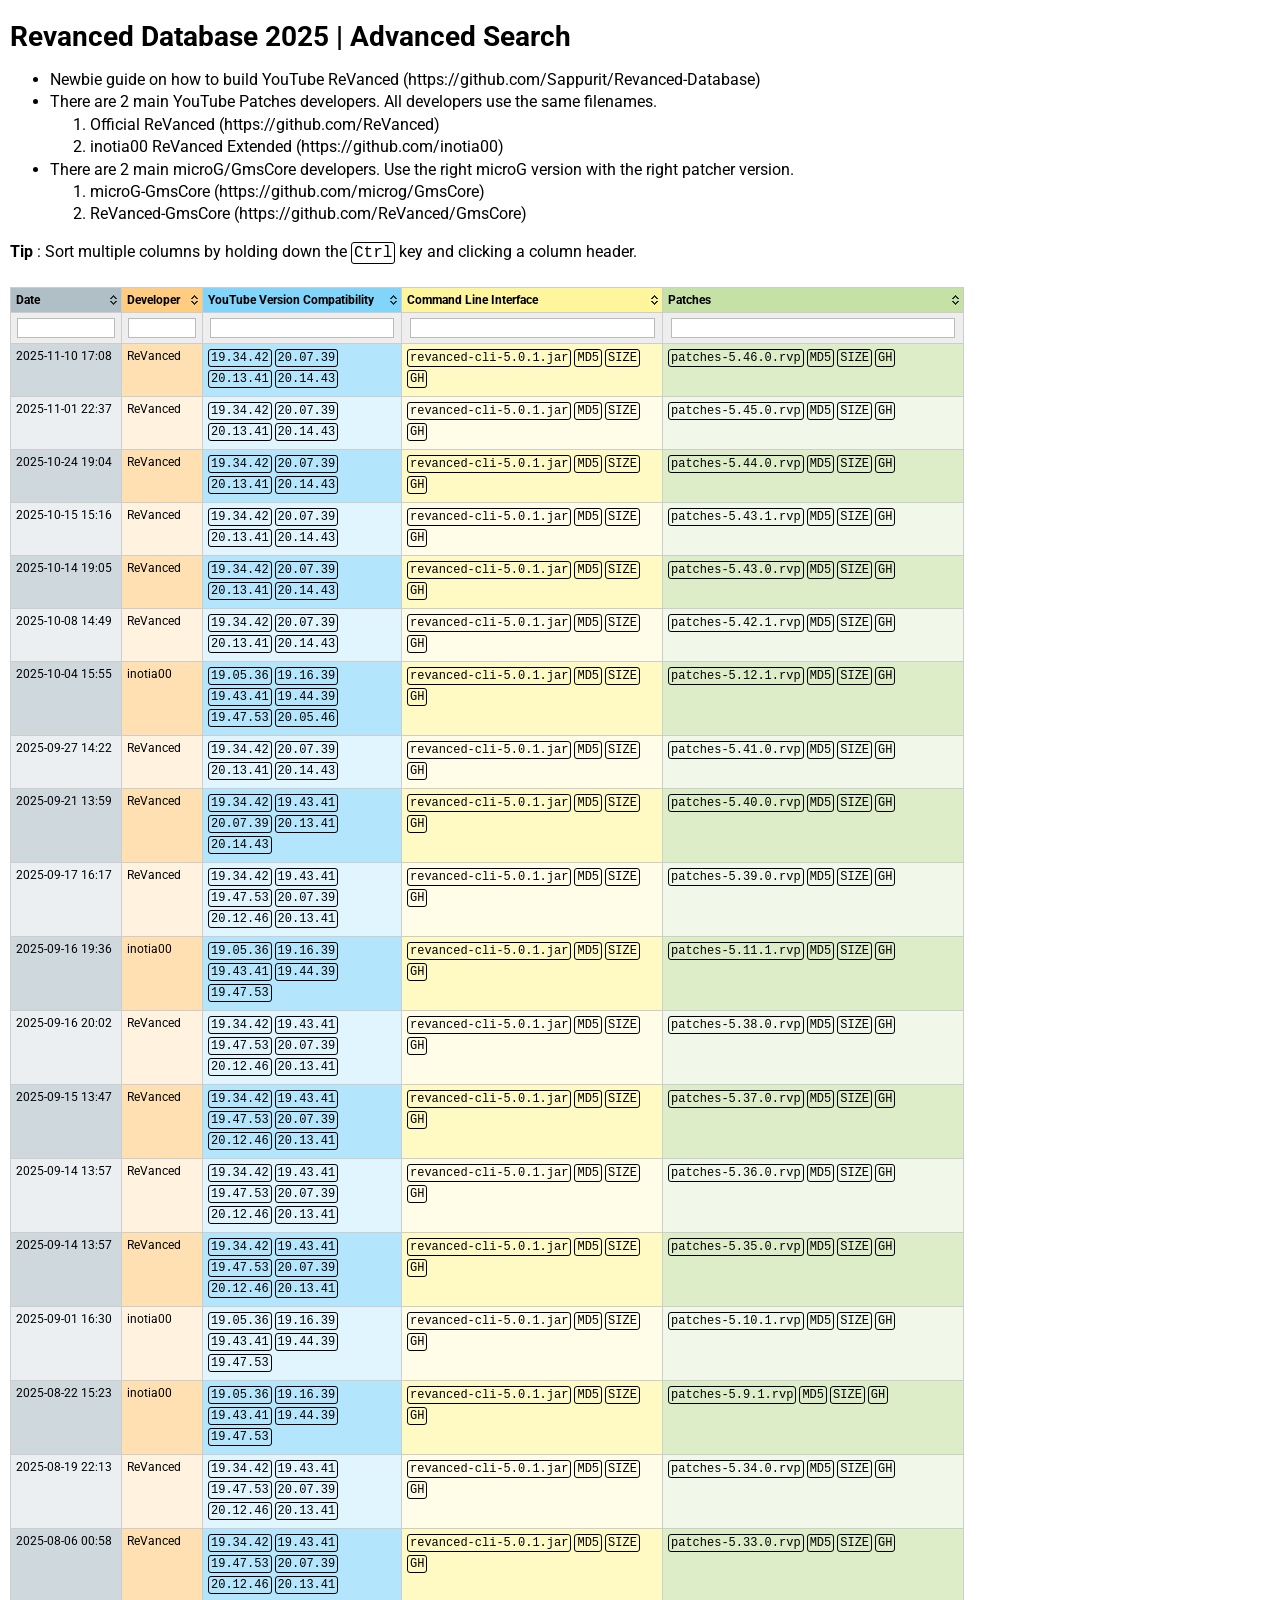
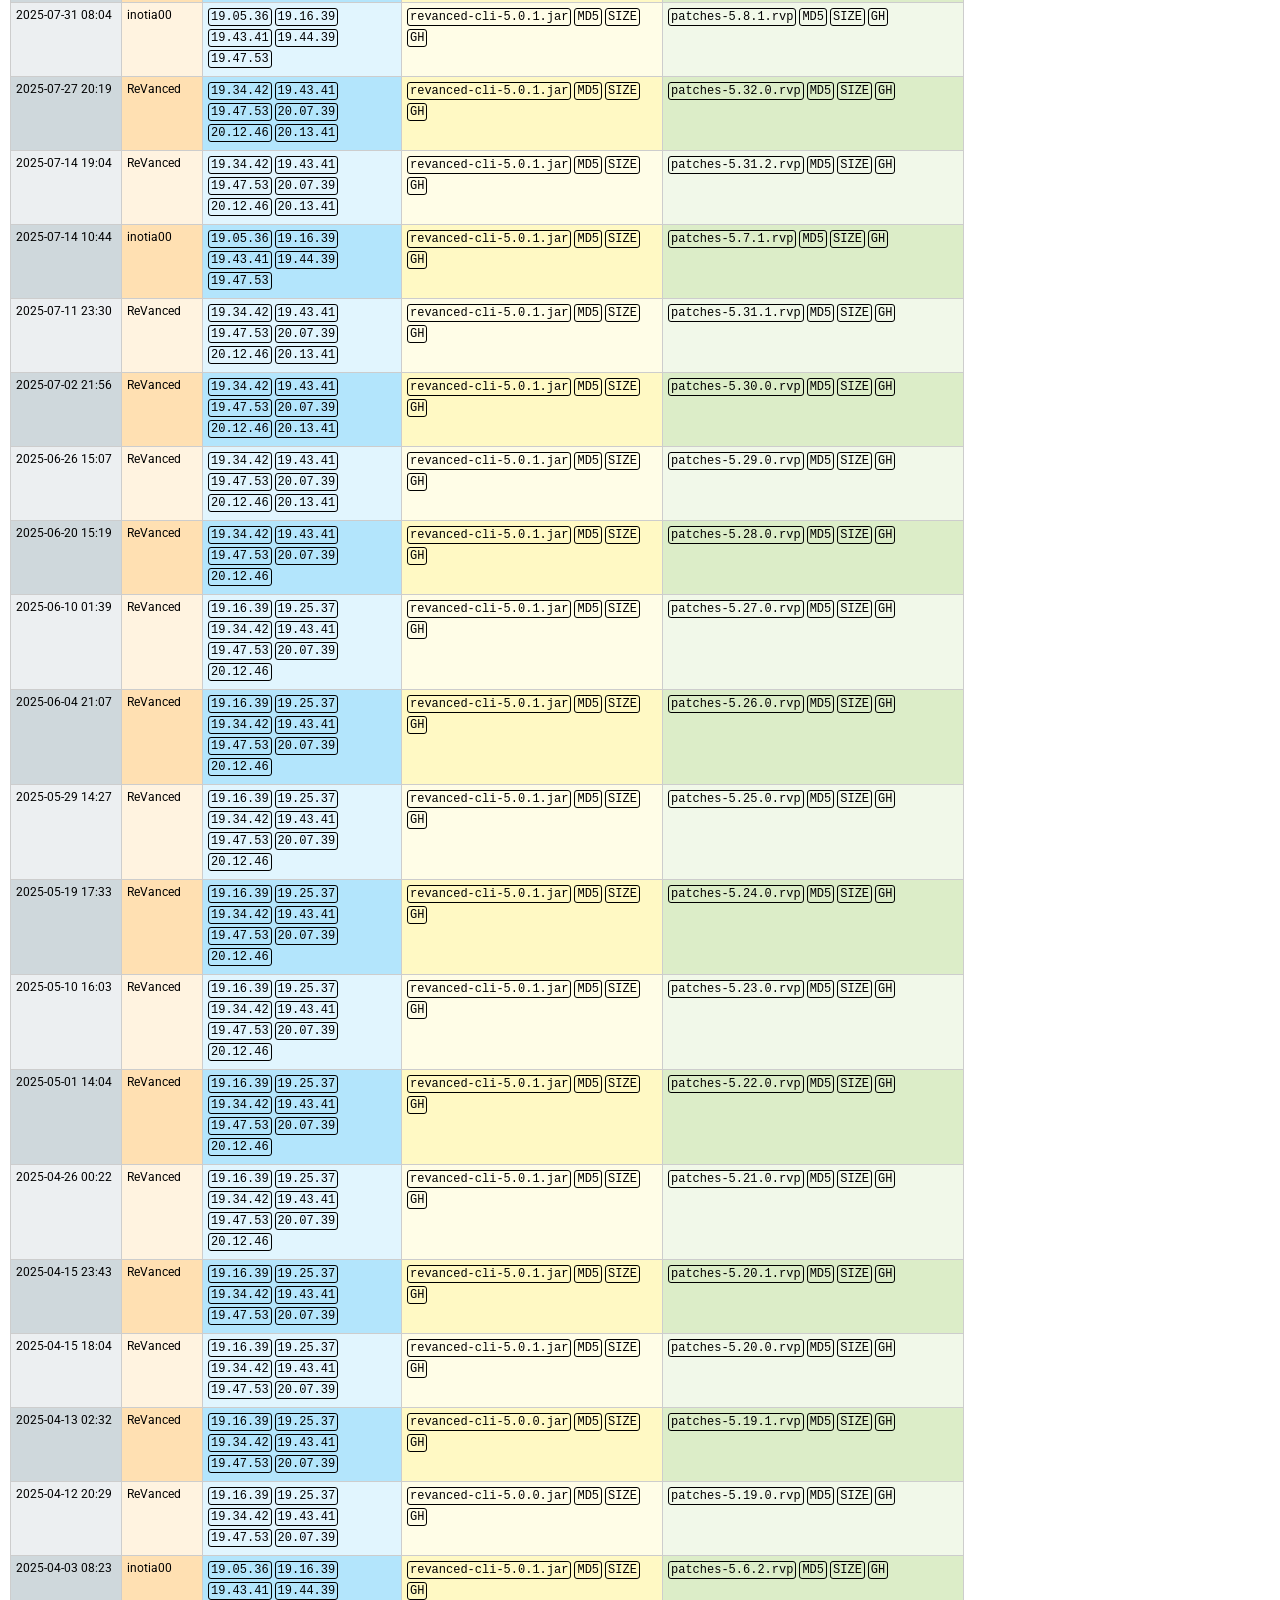
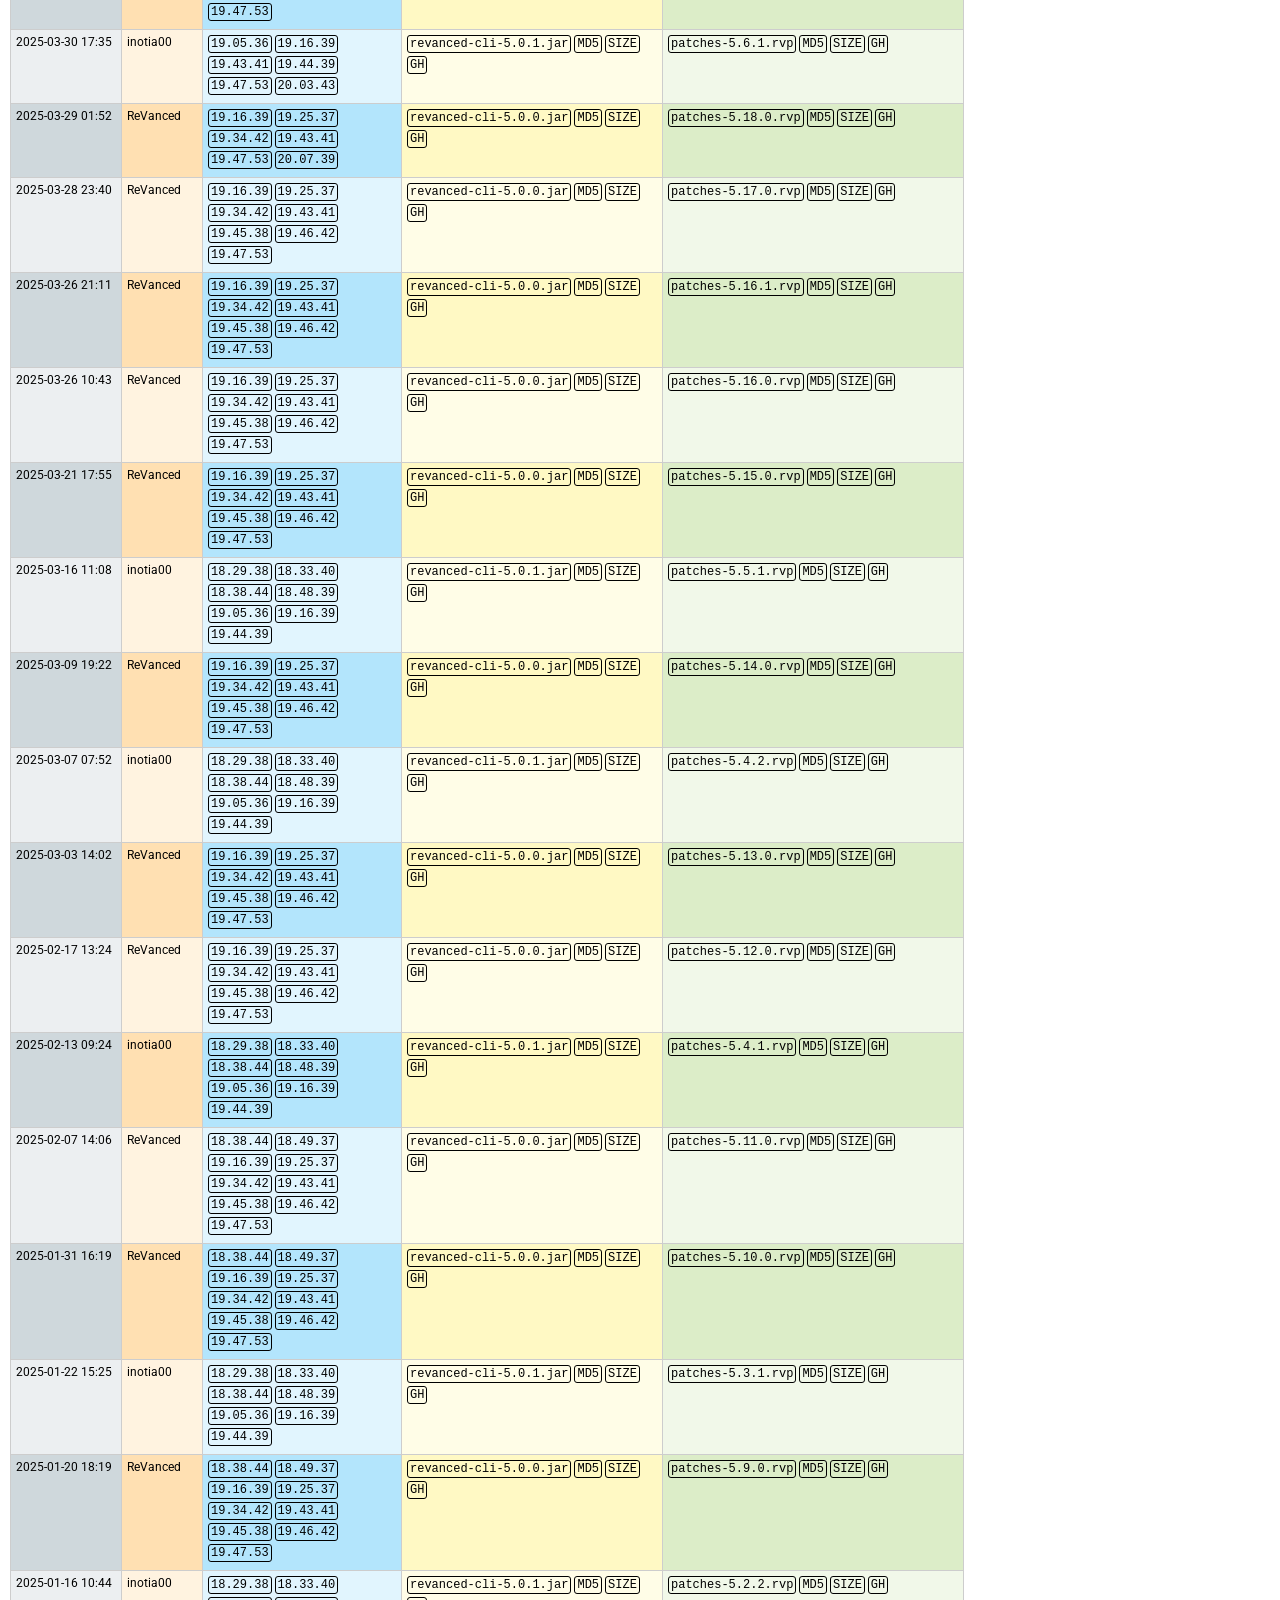
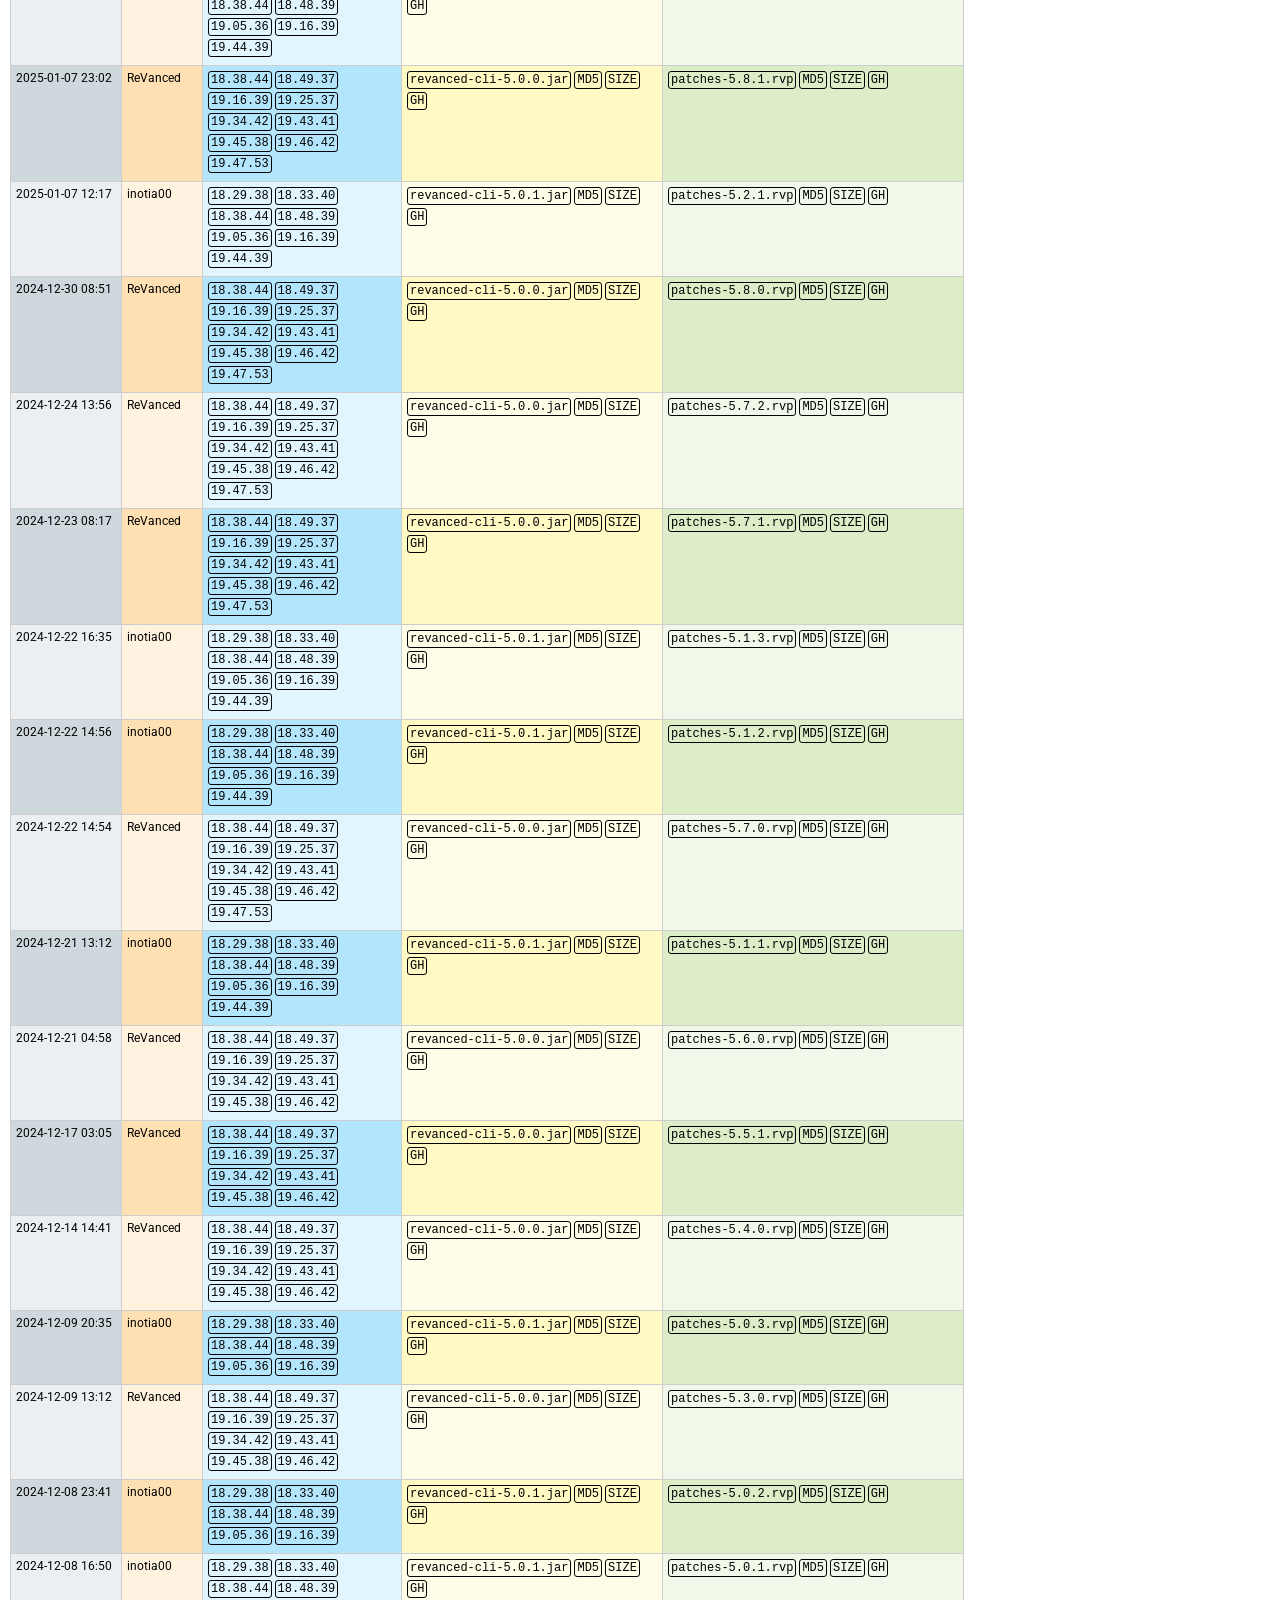
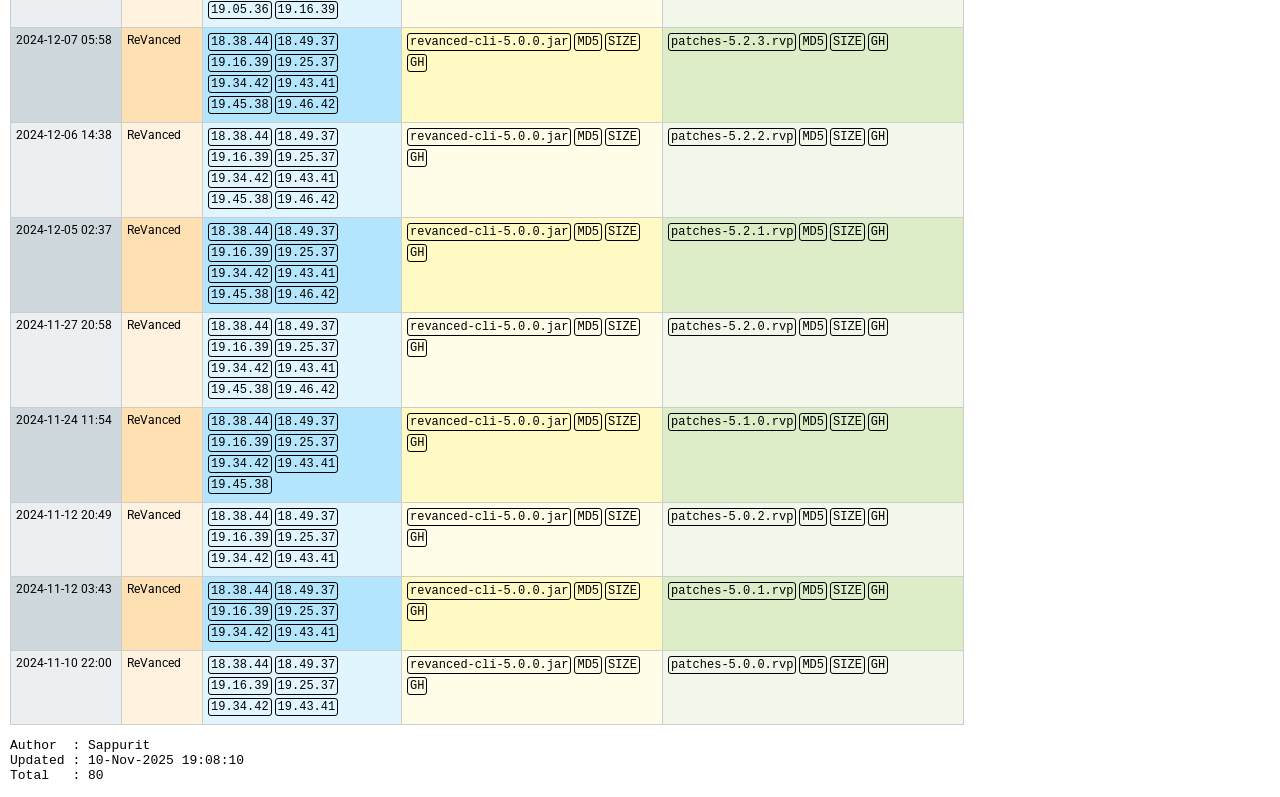
==== commit 2013c063: "Tue 11/11/2025  1:52:16.22" ====
--- a/index.htm
+++ b/index.htm
@@ -171,6 +171,13 @@
 </thead>
 <tbody>
 	<tr>
+		<td>2025-11-10 17:08</td>
+		<td>ReVanced</td>
+		<td><a href="https://www.apkmirror.com/apk/google-inc/youtube/youtube-19-34-42-release/" target="_blank"><kbd>19.34.42</kbd></a> <a href="https://www.apkmirror.com/apk/google-inc/youtube/youtube-20-07-39-release/" target="_blank"><kbd>20.07.39</kbd></a> <a href="https://www.apkmirror.com/apk/google-inc/youtube/youtube-20-13-41-release/" target="_blank"><kbd>20.13.41</kbd></a> <a href="https://www.apkmirror.com/apk/google-inc/youtube/youtube-20-14-43-release/" target="_blank"><kbd>20.14.43</kbd></a></td>
+		<td><a href="https://github.com/ReVanced/revanced-cli/releases/download/v5.0.1/revanced-cli-5.0.1-all.jar"><kbd>revanced-cli-5.0.1.jar</kbd></a> <kbd class="tt" data-tt="BE0D71DA7A1D9A59DF24F4C7B2EEB91B">MD5</kbd> <kbd class="tt" data-tt="41,839,814">SIZE</kbd> <a href="https://github.com/ReVanced/revanced-cli/releases/v5.0.1" target="_blank"><kbd>GH</kbd></a></td>
+		<td><a href="https://github.com/ReVanced/revanced-patches/releases/download/v5.46.0/patches-5.46.0.rvp"><kbd>patches-5.46.0.rvp</kbd></a> <kbd class="tt" data-tt="F9B0C4AD80CF2A62544A89826E4ED357">MD5</kbd> <kbd class="tt" data-tt="5,009,060">SIZE</kbd> <a href="https://github.com/ReVanced/revanced-patches/releases/v5.46.0" target="_blank"><kbd>GH</kbd></a></td>
+	</tr>
+	<tr>
 		<td>2025-11-01 22:37</td>
 		<td>ReVanced</td>
 		<td><a href="https://www.apkmirror.com/apk/google-inc/youtube/youtube-19-34-42-release/" target="_blank"><kbd>19.34.42</kbd></a> <a href="https://www.apkmirror.com/apk/google-inc/youtube/youtube-20-07-39-release/" target="_blank"><kbd>20.07.39</kbd></a> <a href="https://www.apkmirror.com/apk/google-inc/youtube/youtube-20-13-41-release/" target="_blank"><kbd>20.13.41</kbd></a> <a href="https://www.apkmirror.com/apk/google-inc/youtube/youtube-20-14-43-release/" target="_blank"><kbd>20.14.43</kbd></a></td>
@@ -748,8 +755,8 @@
 
 <pre>
 Author  : Sappurit
-Updated : 02-Nov-2025 00:09:35
-Total   : 79
+Updated : 10-Nov-2025 19:08:10
+Total   : 80
 </pre>
 </body>
 </html>
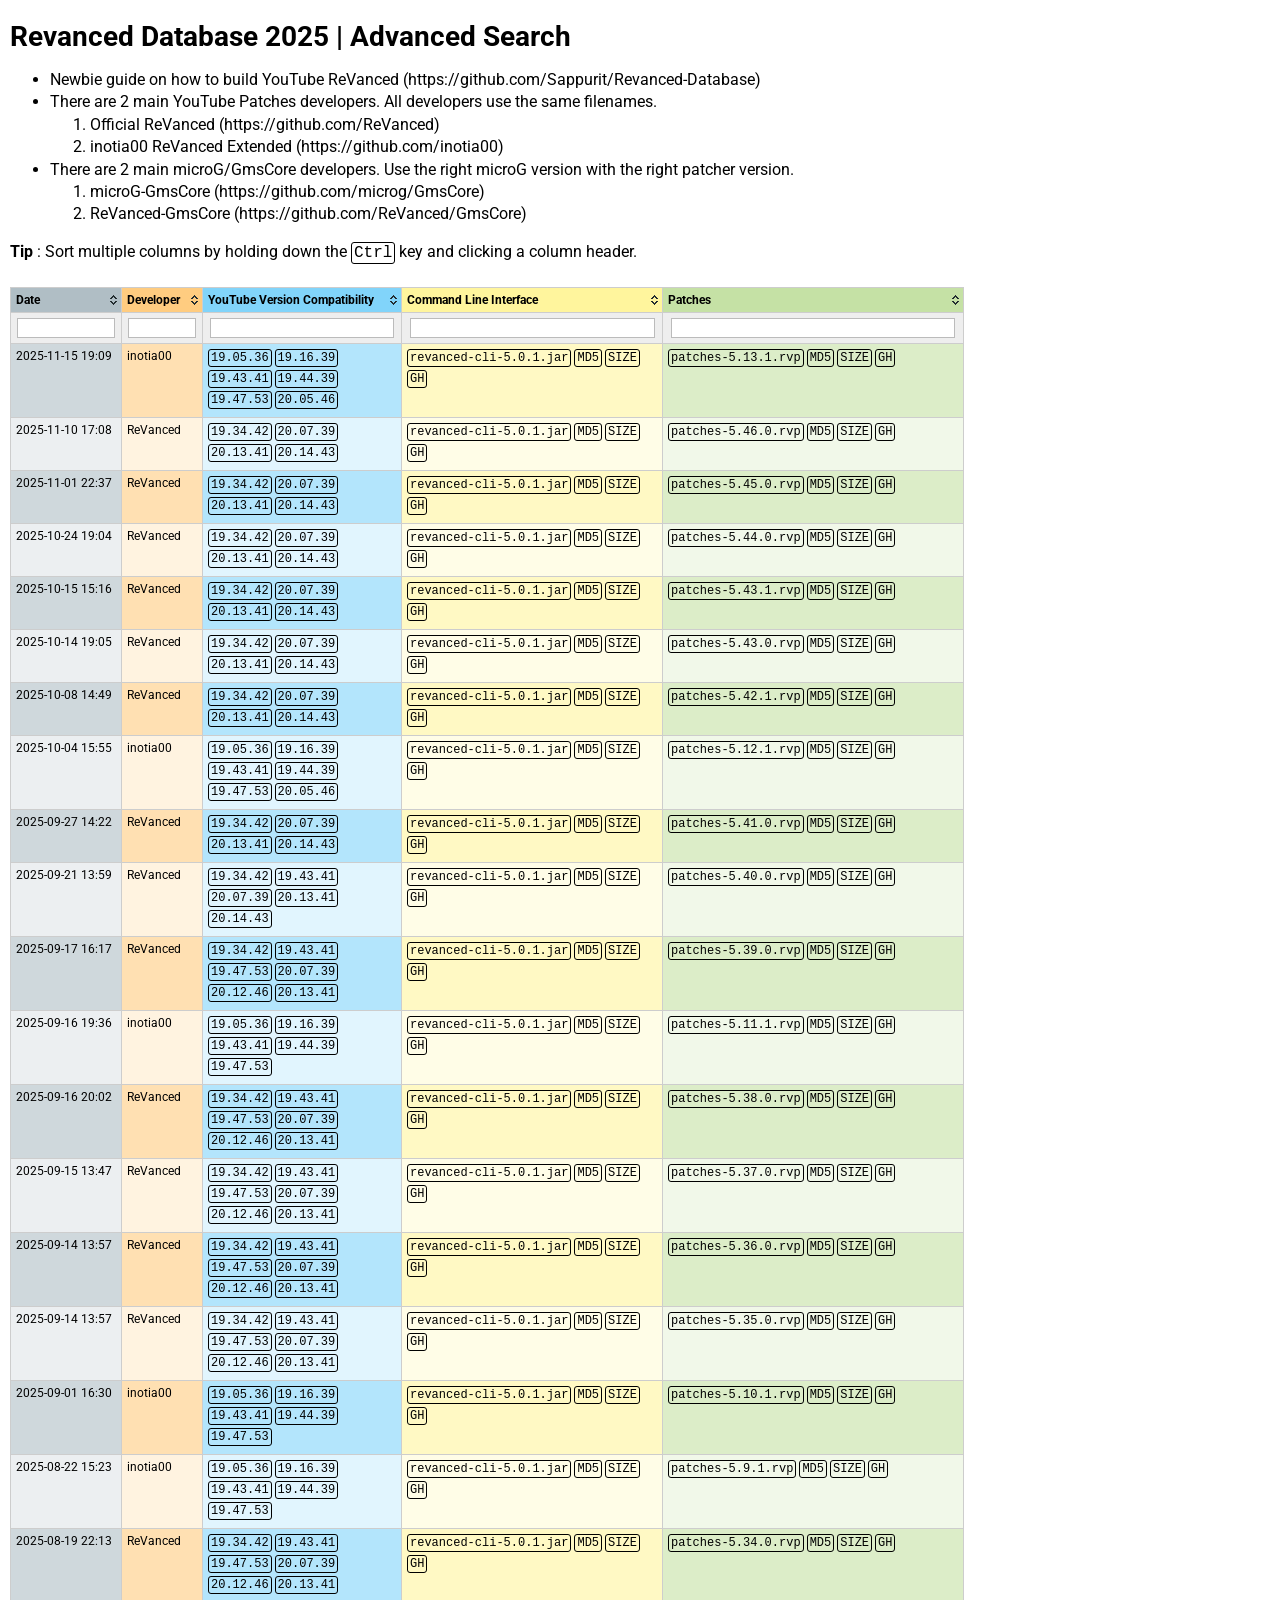
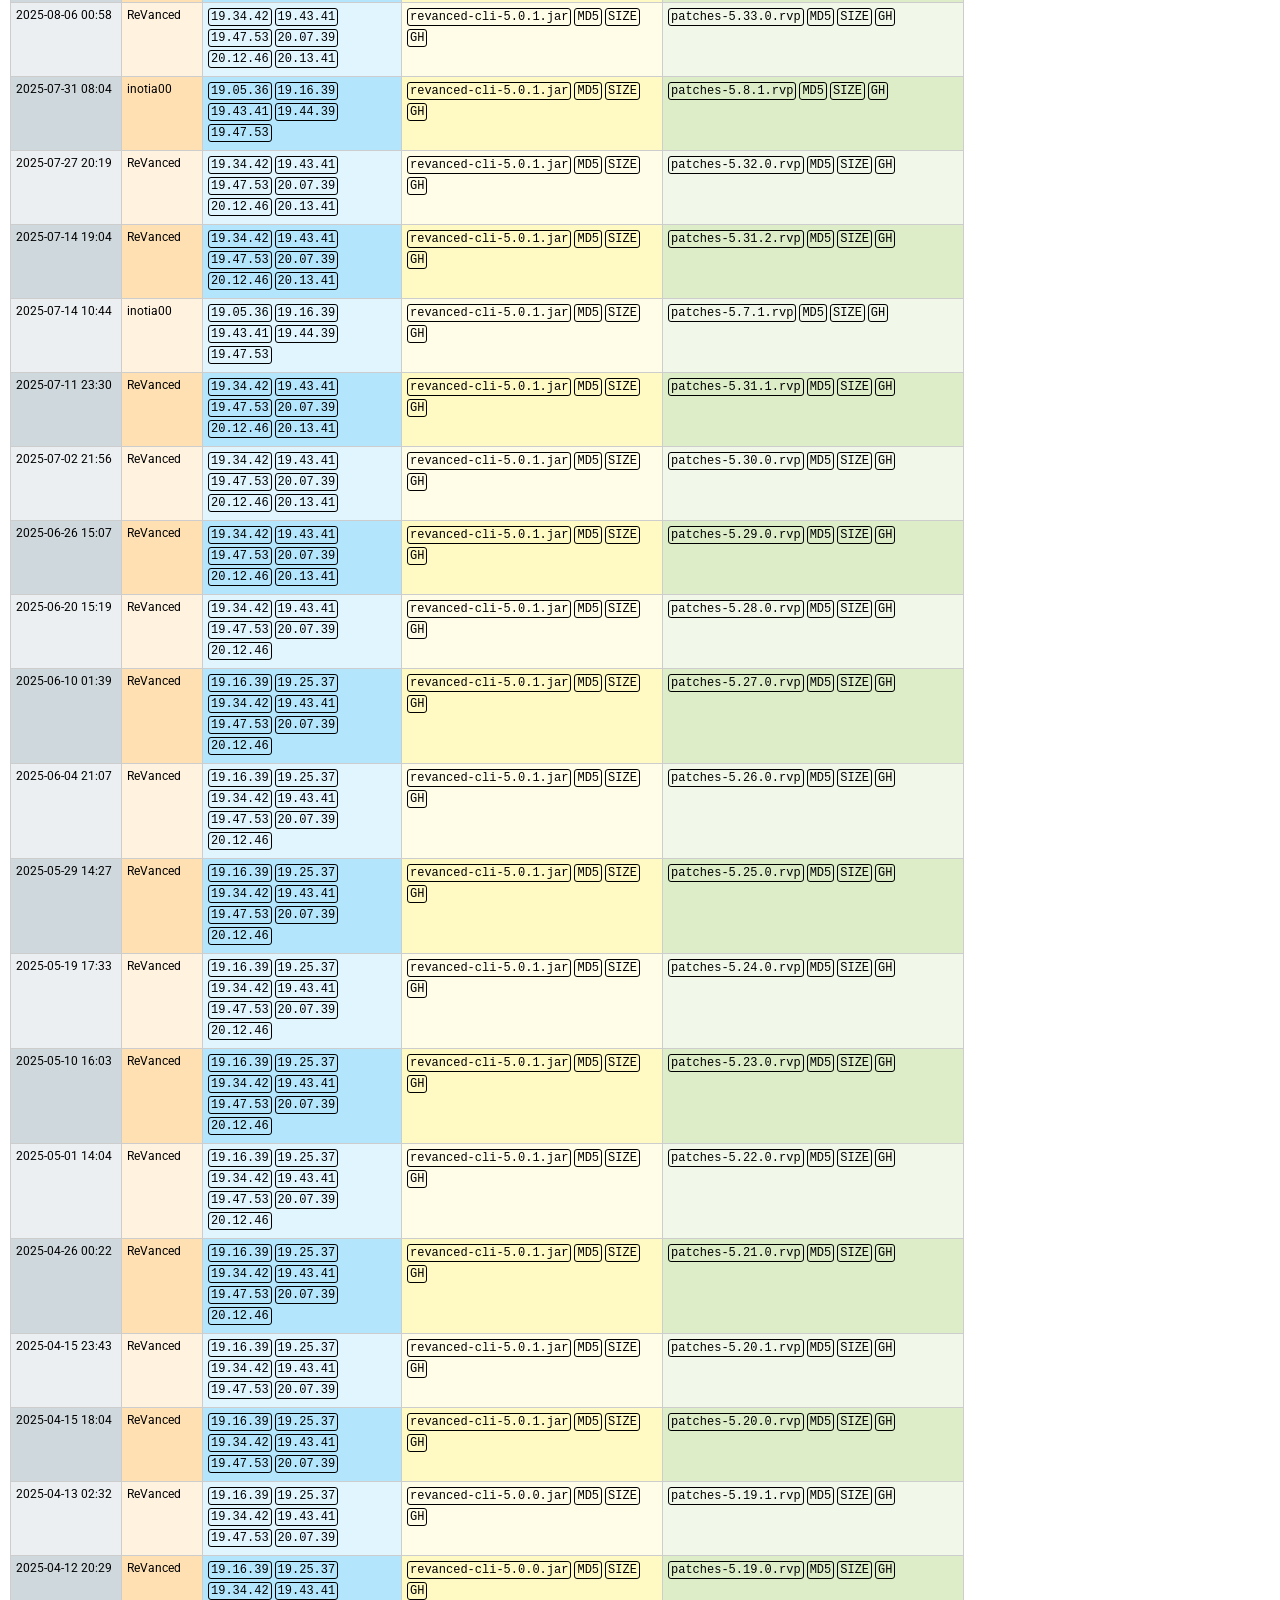
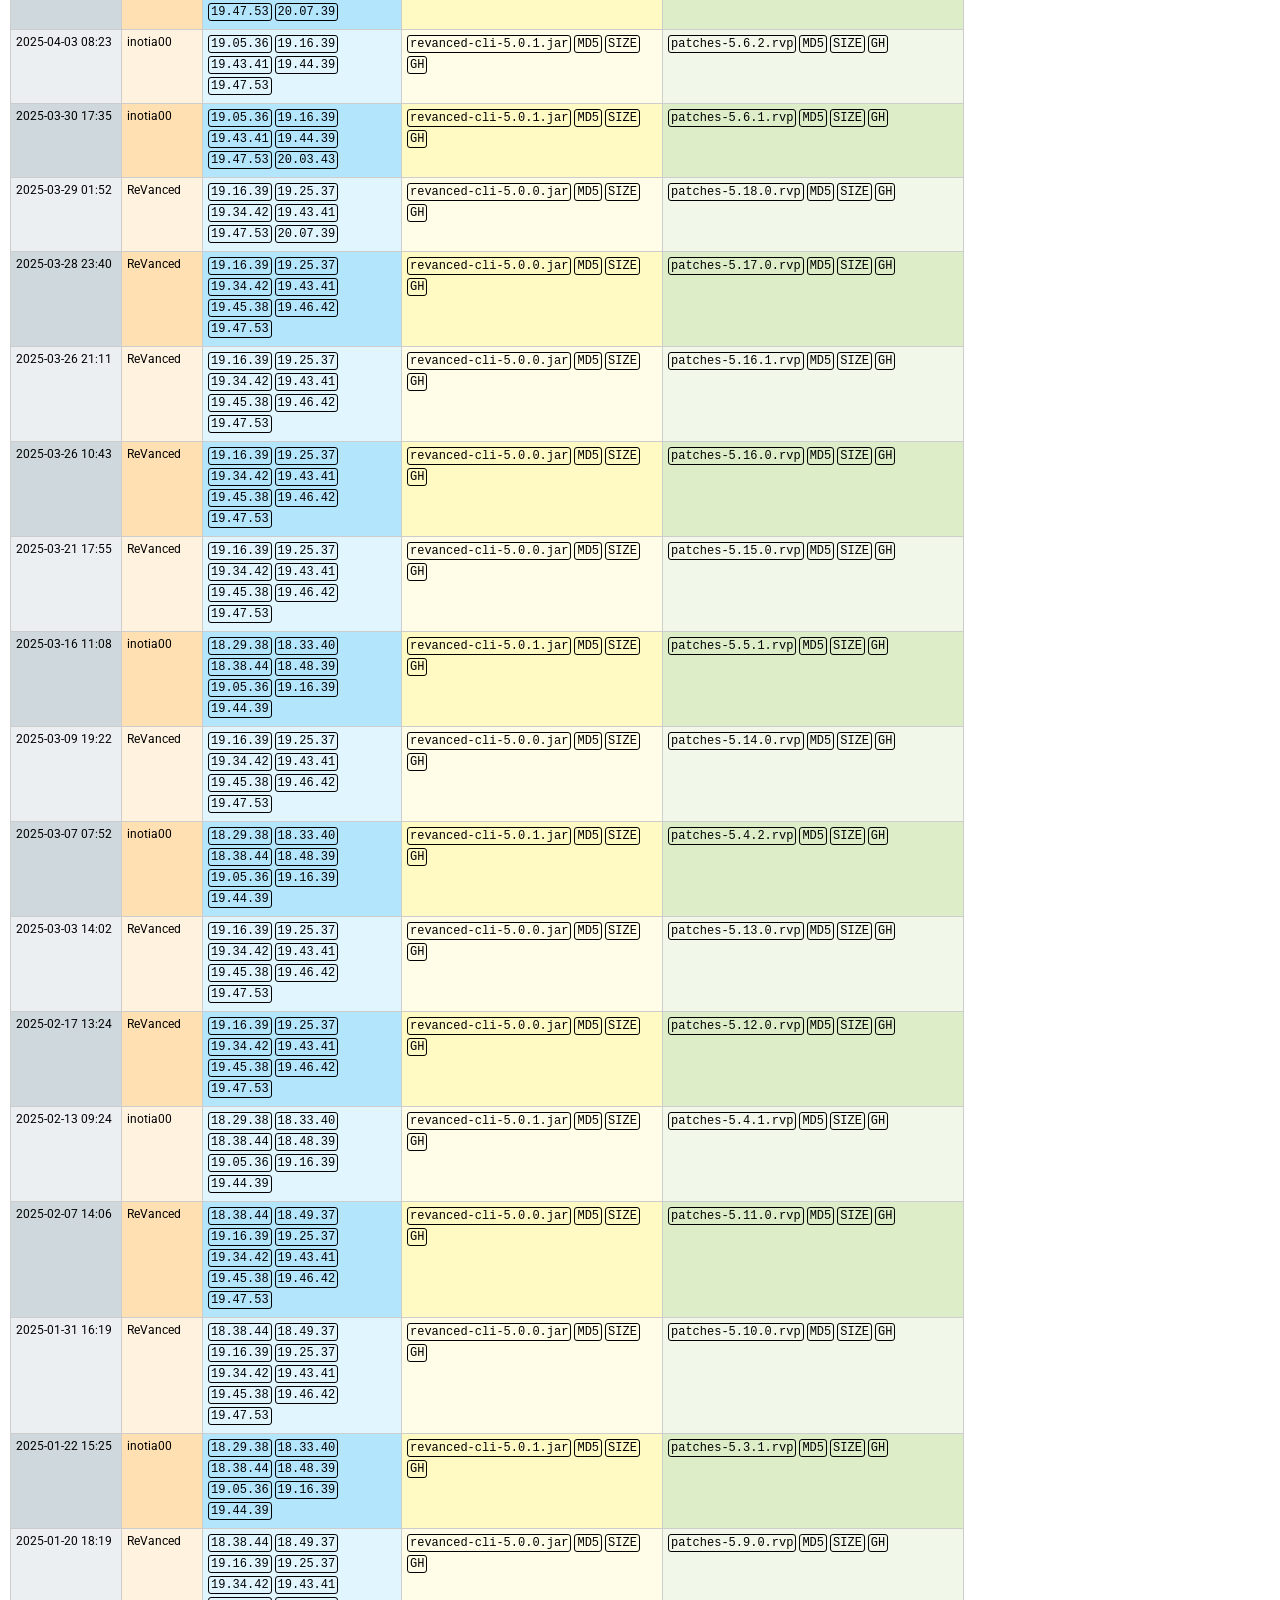
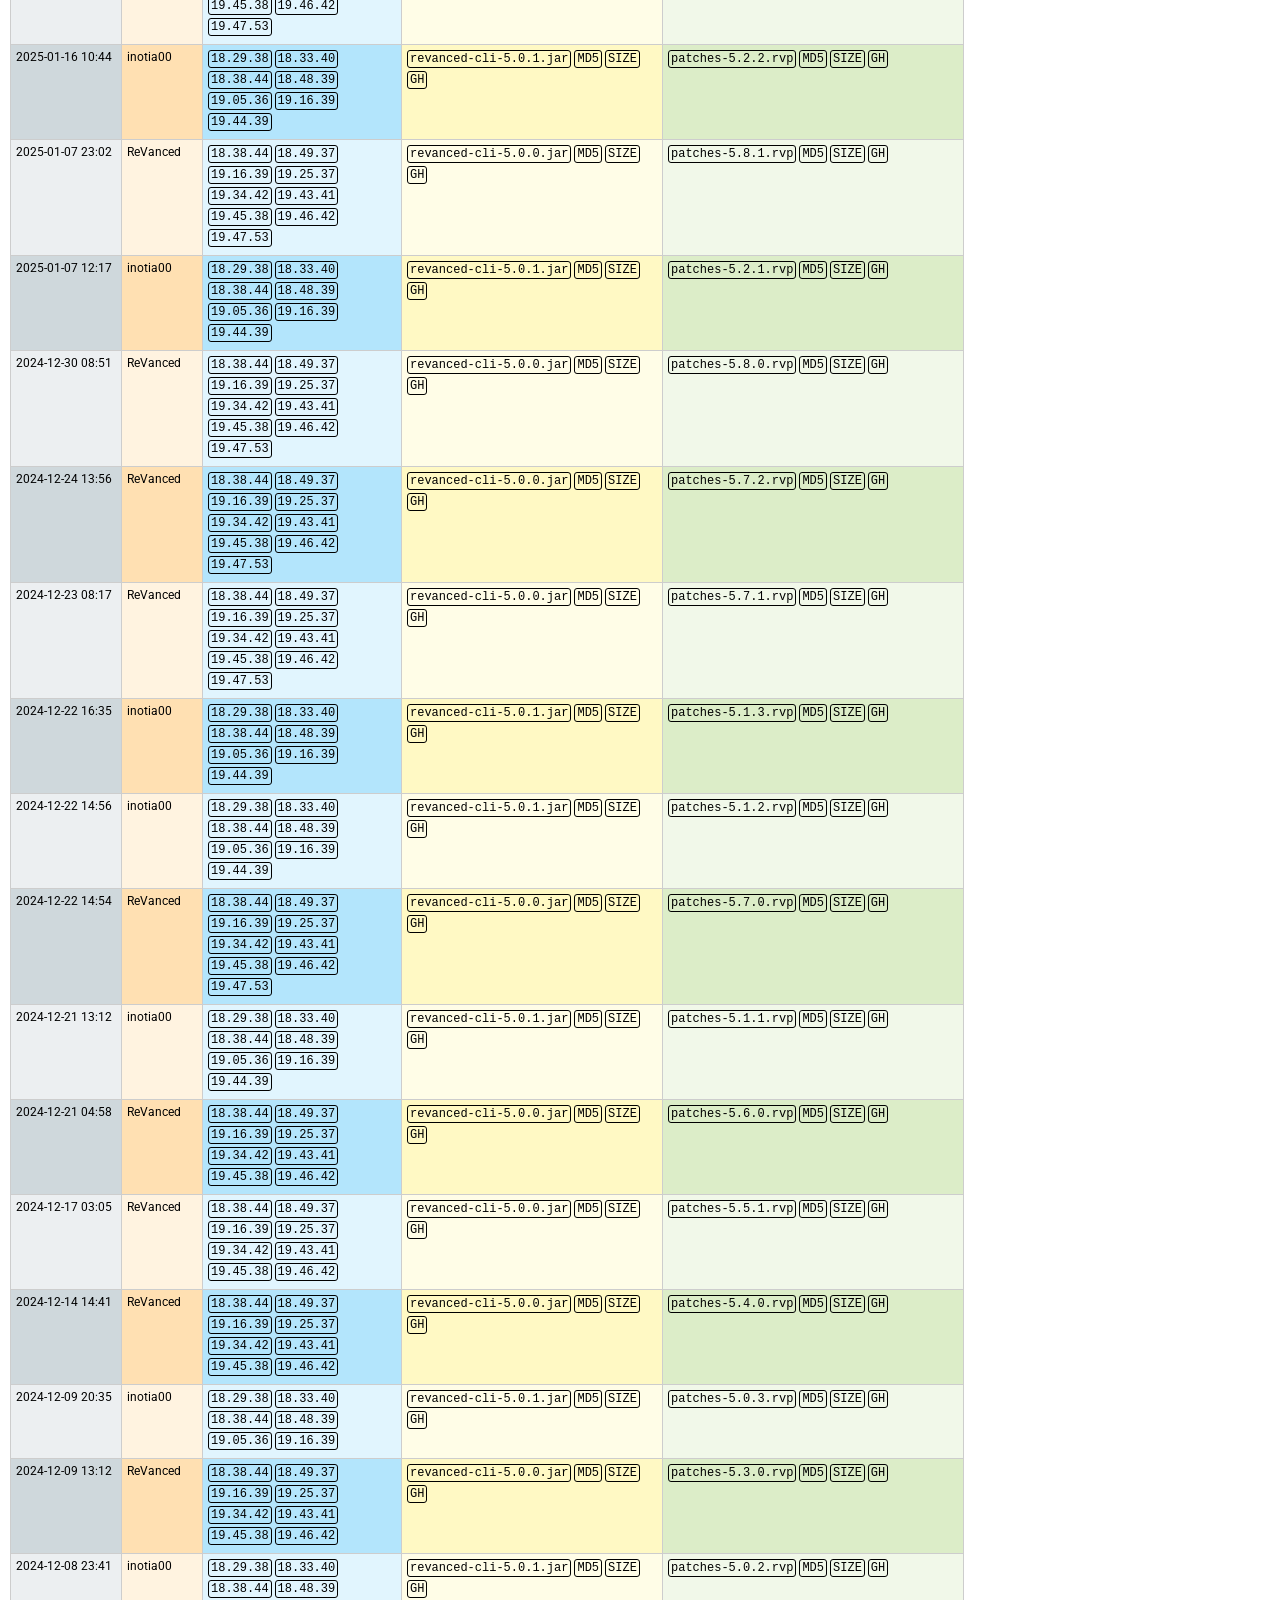
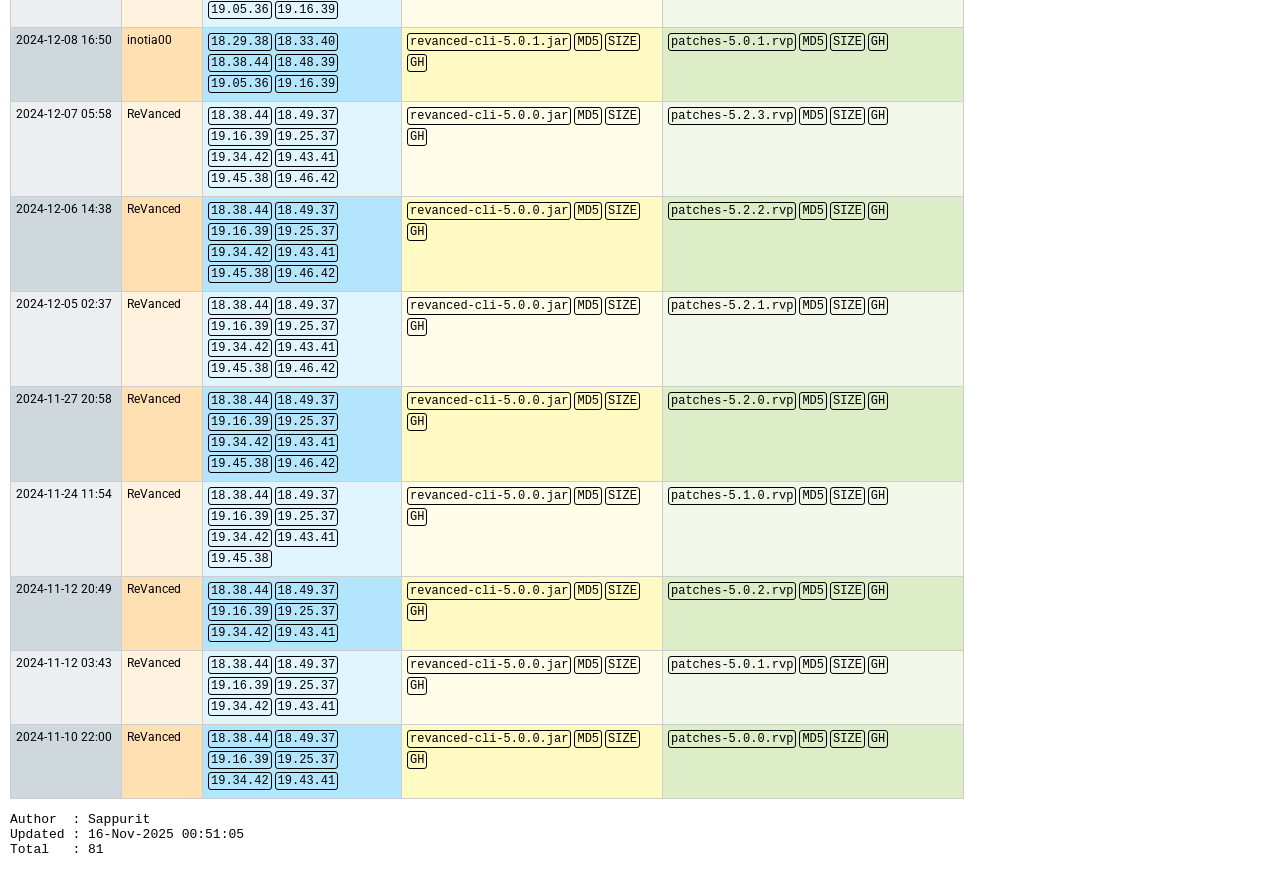
==== commit b6fedfc0: "Mon 11/17/2025  4:42:15.57" ====
--- a/index.htm
+++ b/index.htm
@@ -171,6 +171,13 @@
 </thead>
 <tbody>
 	<tr>
+		<td>2025-11-15 19:09</td>
+		<td>inotia00</td>
+		<td><a href="https://www.apkmirror.com/apk/google-inc/youtube/youtube-19-05-36-release/" target="_blank"><kbd>19.05.36</kbd></a> <a href="https://www.apkmirror.com/apk/google-inc/youtube/youtube-19-16-39-release/" target="_blank"><kbd>19.16.39</kbd></a> <a href="https://www.apkmirror.com/apk/google-inc/youtube/youtube-19-43-41-release/" target="_blank"><kbd>19.43.41</kbd></a> <a href="https://www.apkmirror.com/apk/google-inc/youtube/youtube-19-44-39-release/" target="_blank"><kbd>19.44.39</kbd></a> <a href="https://www.apkmirror.com/apk/google-inc/youtube/youtube-19-47-53-release/" target="_blank"><kbd>19.47.53</kbd></a> <a href="https://www.apkmirror.com/apk/google-inc/youtube/youtube-20-05-46-release/" target="_blank"><kbd>20.05.46</kbd></a></td>
+		<td><a href="https://github.com/inotia00/revanced-cli/releases/download/v5.0.1/revanced-cli-5.0.1-all.jar"><kbd>revanced-cli-5.0.1.jar</kbd></a> <kbd class="tt" data-tt="DA372E1BC2E6503DBE646756B7F7A177">MD5</kbd> <kbd class="tt" data-tt="55,844,435">SIZE</kbd> <a href="https://github.com/inotia00/revanced-cli/releases/v5.0.1" target="_blank"><kbd>GH</kbd></a></td>
+		<td><a href="https://github.com/inotia00/revanced-patches/releases/download/v5.13.1/patches-5.13.1.rvp"><kbd>patches-5.13.1.rvp</kbd></a> <kbd class="tt" data-tt="33775A5AC2C826E90D5C396380E51EBB">MD5</kbd> <kbd class="tt" data-tt="44,901,330">SIZE</kbd> <a href="https://github.com/inotia00/revanced-patches/releases/v5.13.1" target="_blank"><kbd>GH</kbd></a></td>
+	</tr>
+	<tr>
 		<td>2025-11-10 17:08</td>
 		<td>ReVanced</td>
 		<td><a href="https://www.apkmirror.com/apk/google-inc/youtube/youtube-19-34-42-release/" target="_blank"><kbd>19.34.42</kbd></a> <a href="https://www.apkmirror.com/apk/google-inc/youtube/youtube-20-07-39-release/" target="_blank"><kbd>20.07.39</kbd></a> <a href="https://www.apkmirror.com/apk/google-inc/youtube/youtube-20-13-41-release/" target="_blank"><kbd>20.13.41</kbd></a> <a href="https://www.apkmirror.com/apk/google-inc/youtube/youtube-20-14-43-release/" target="_blank"><kbd>20.14.43</kbd></a></td>
@@ -755,8 +762,8 @@
 
 <pre>
 Author  : Sappurit
-Updated : 10-Nov-2025 19:08:10
-Total   : 80
+Updated : 16-Nov-2025 00:51:05
+Total   : 81
 </pre>
 </body>
 </html>
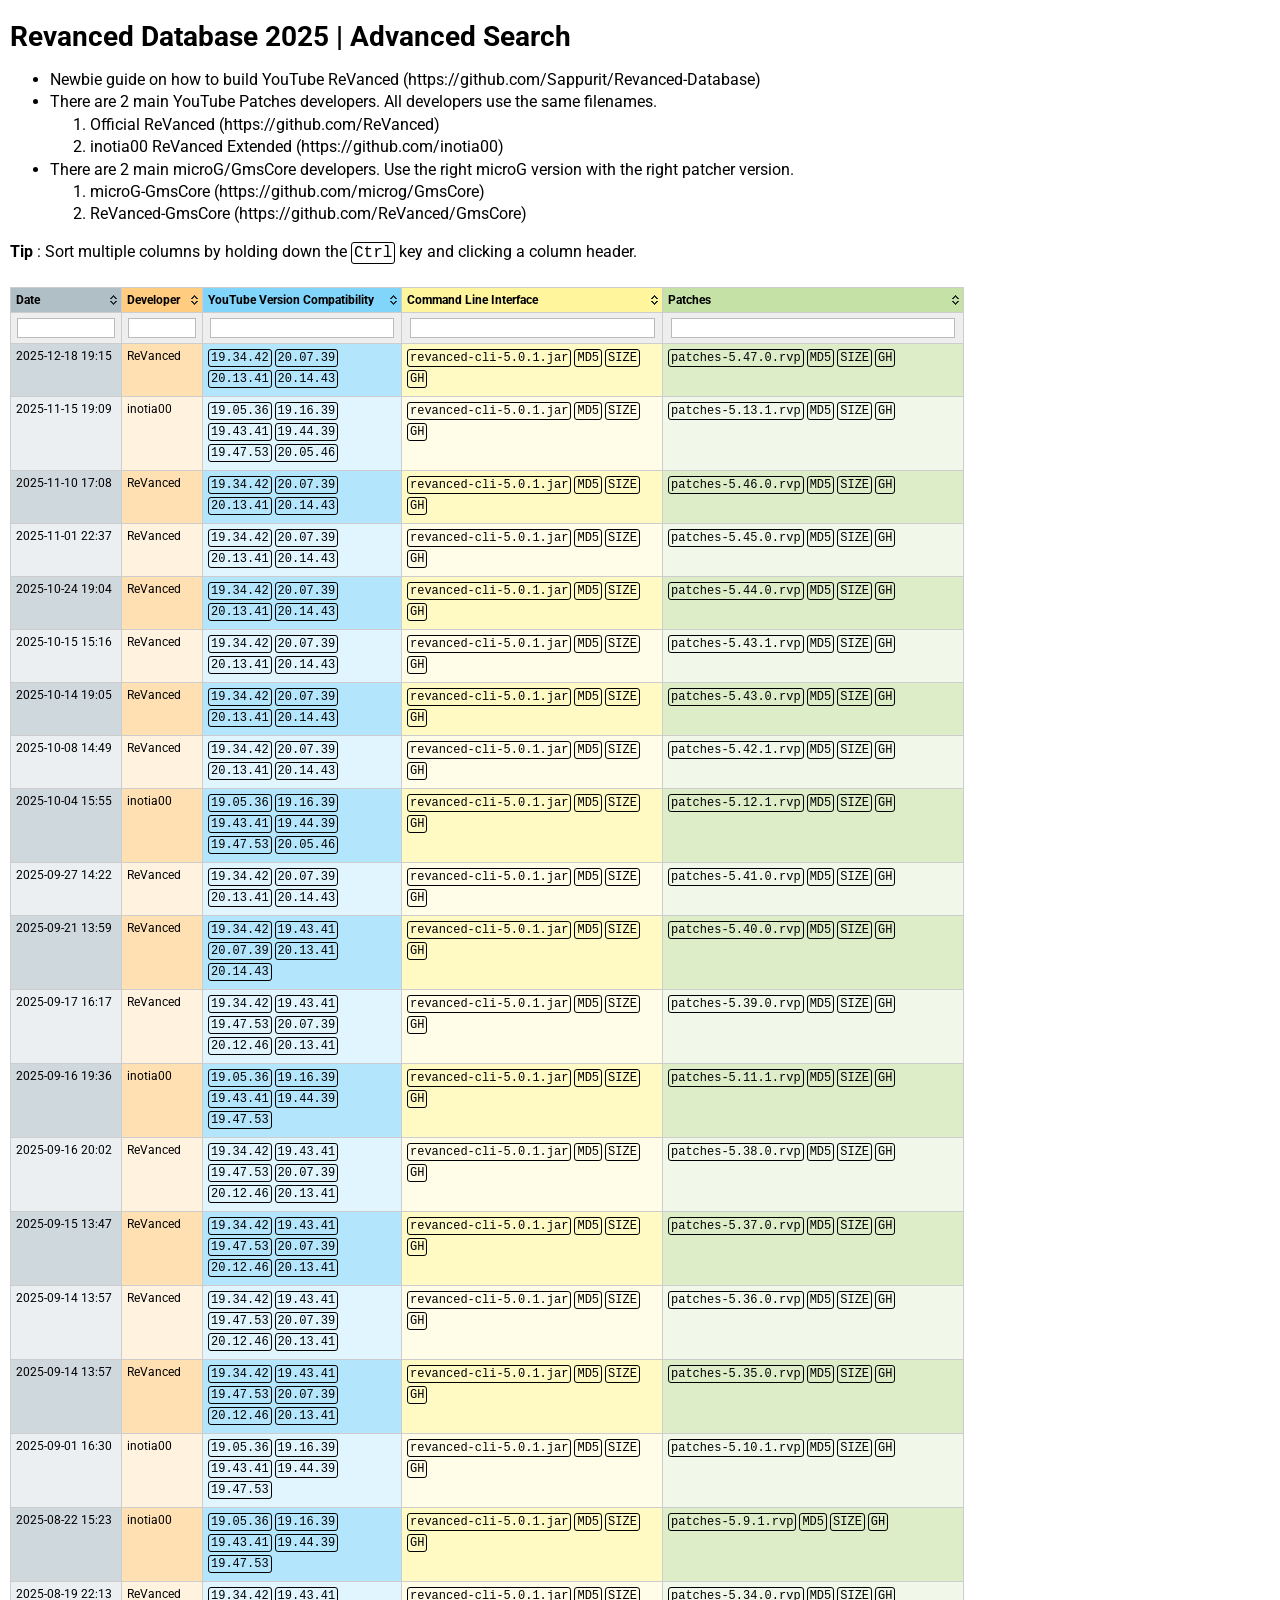
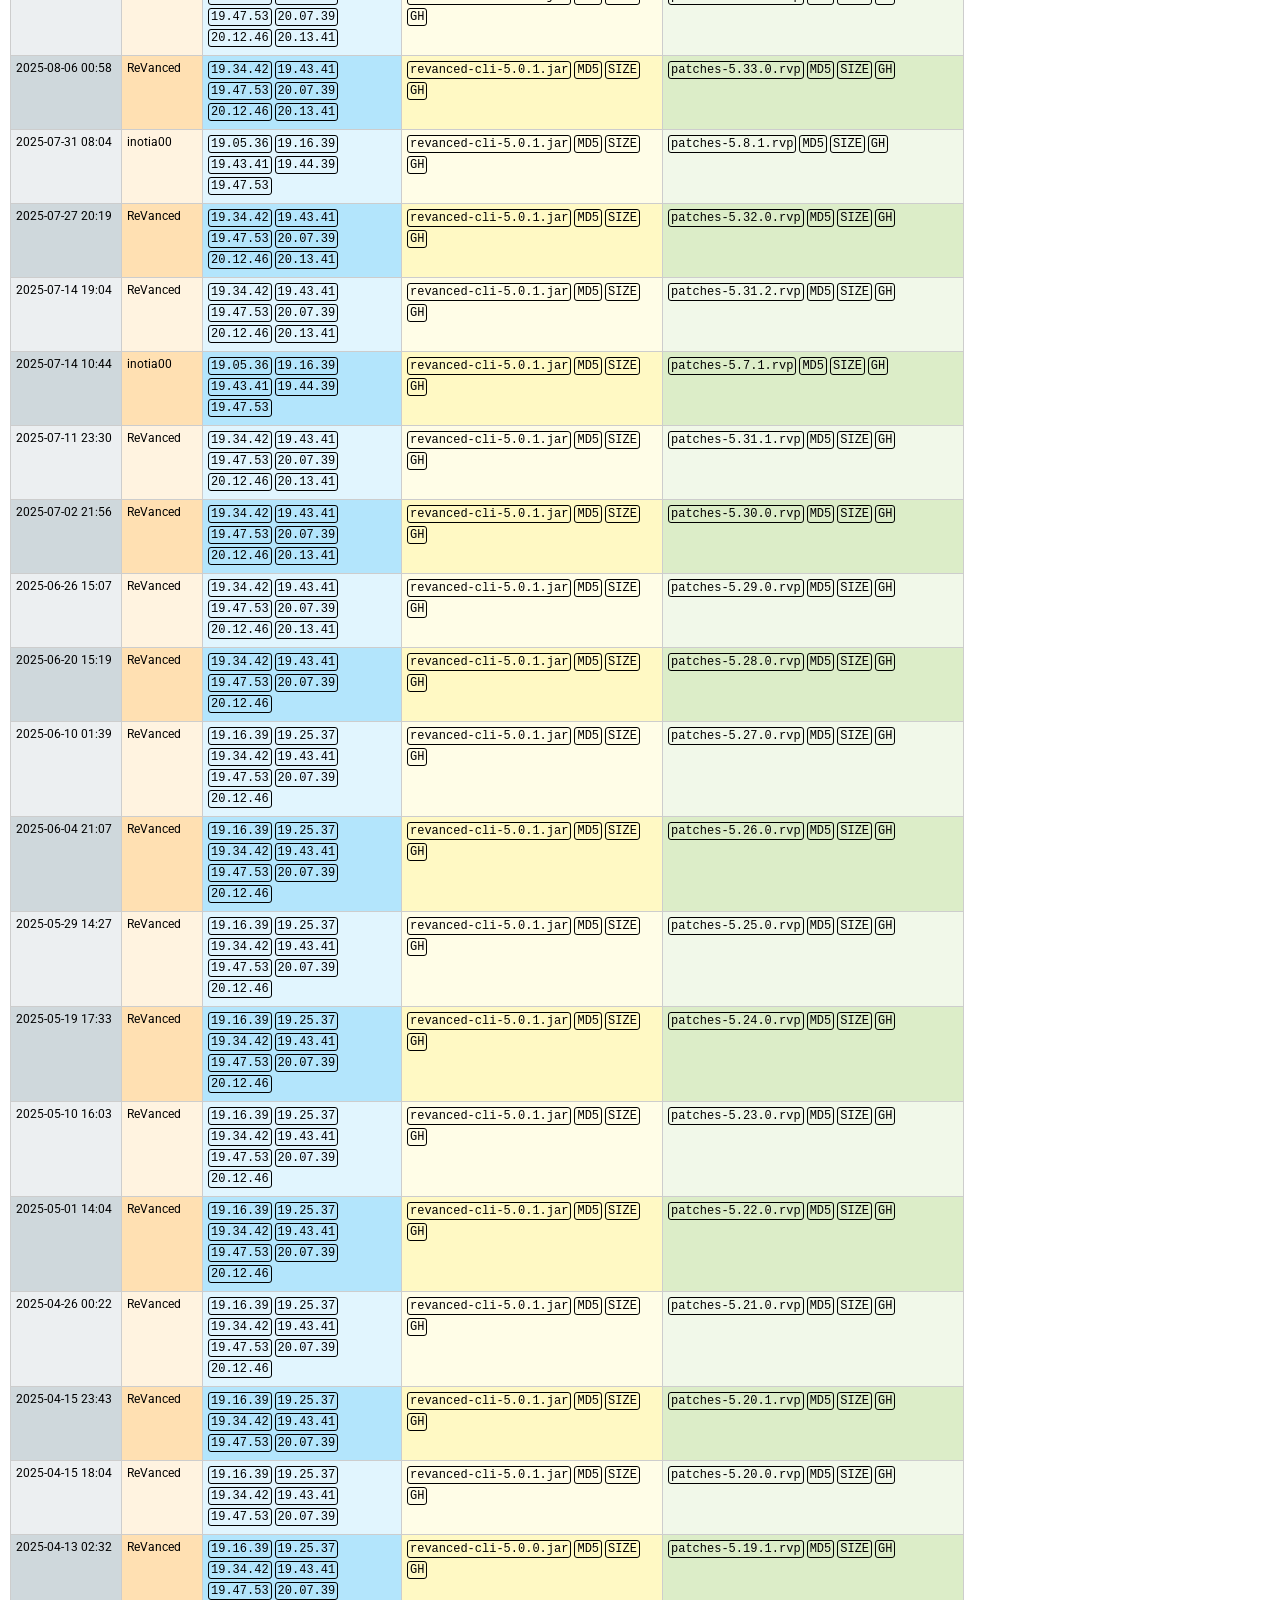
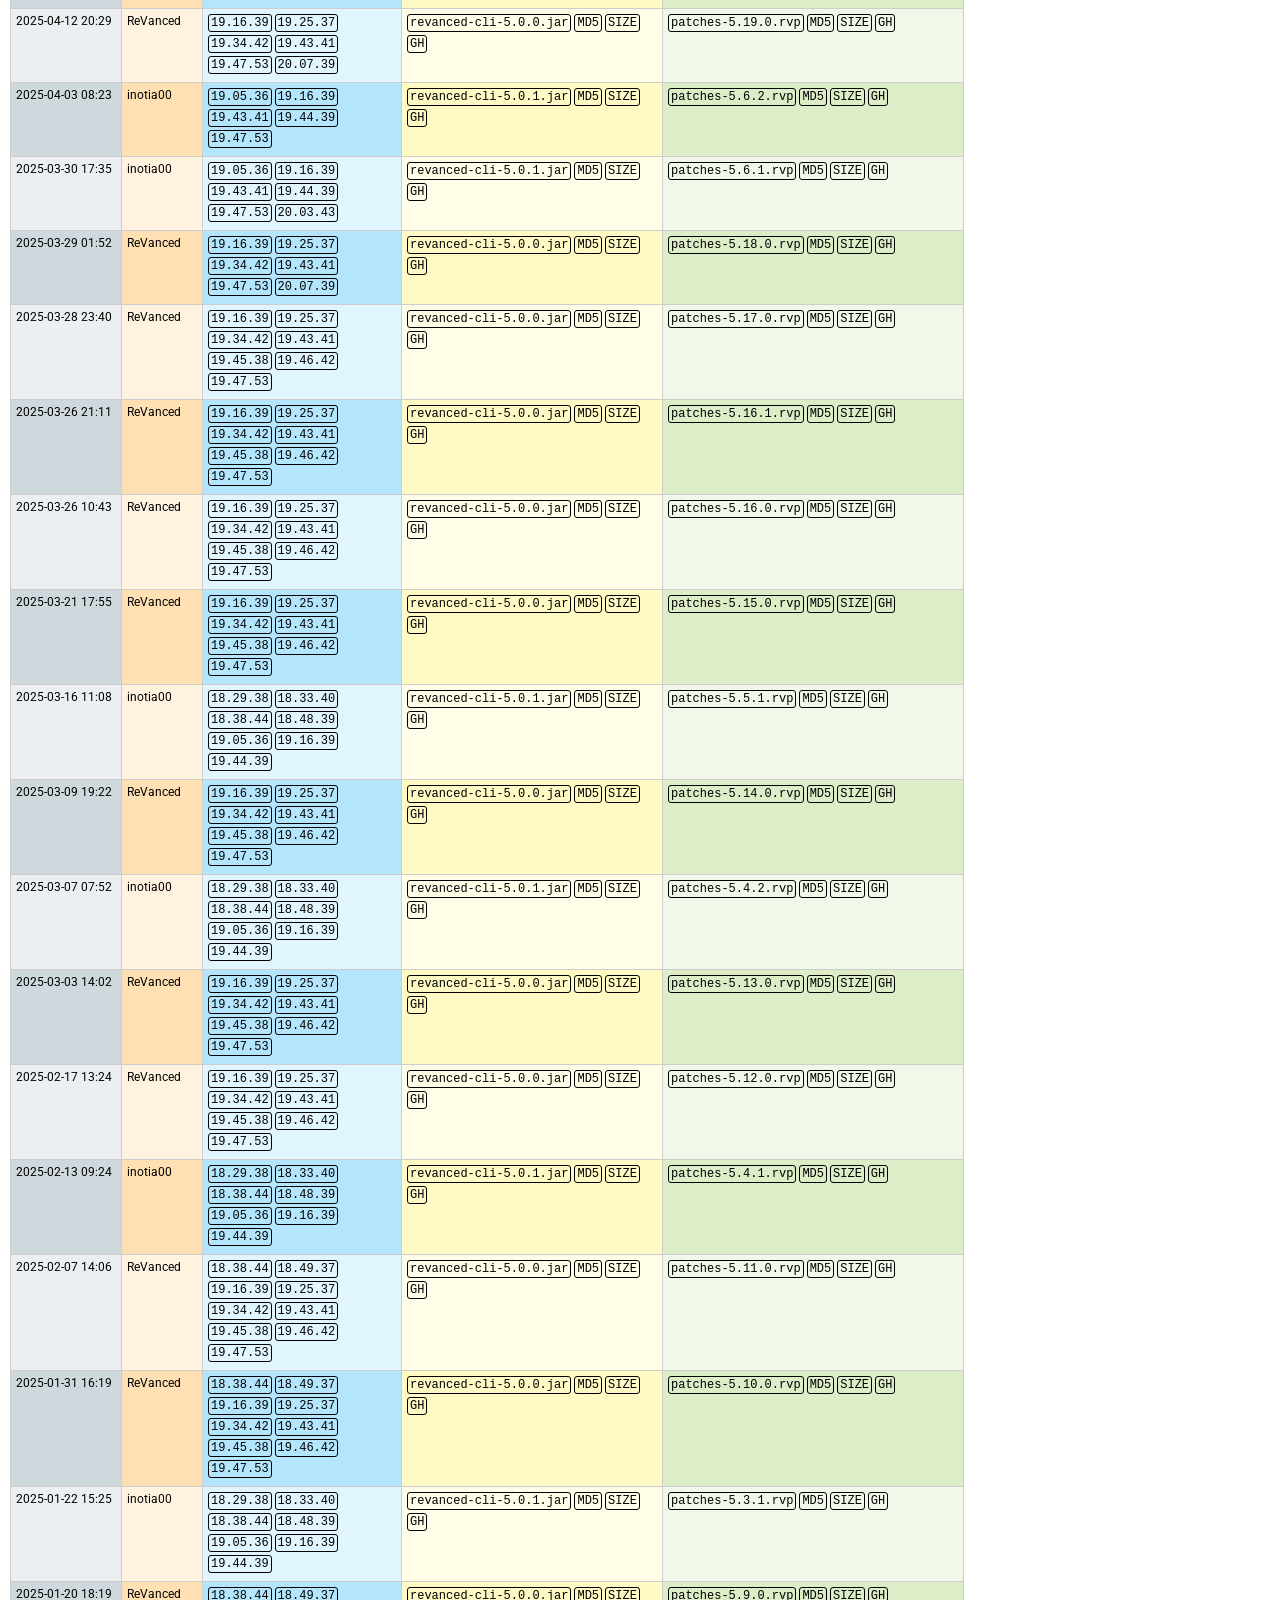
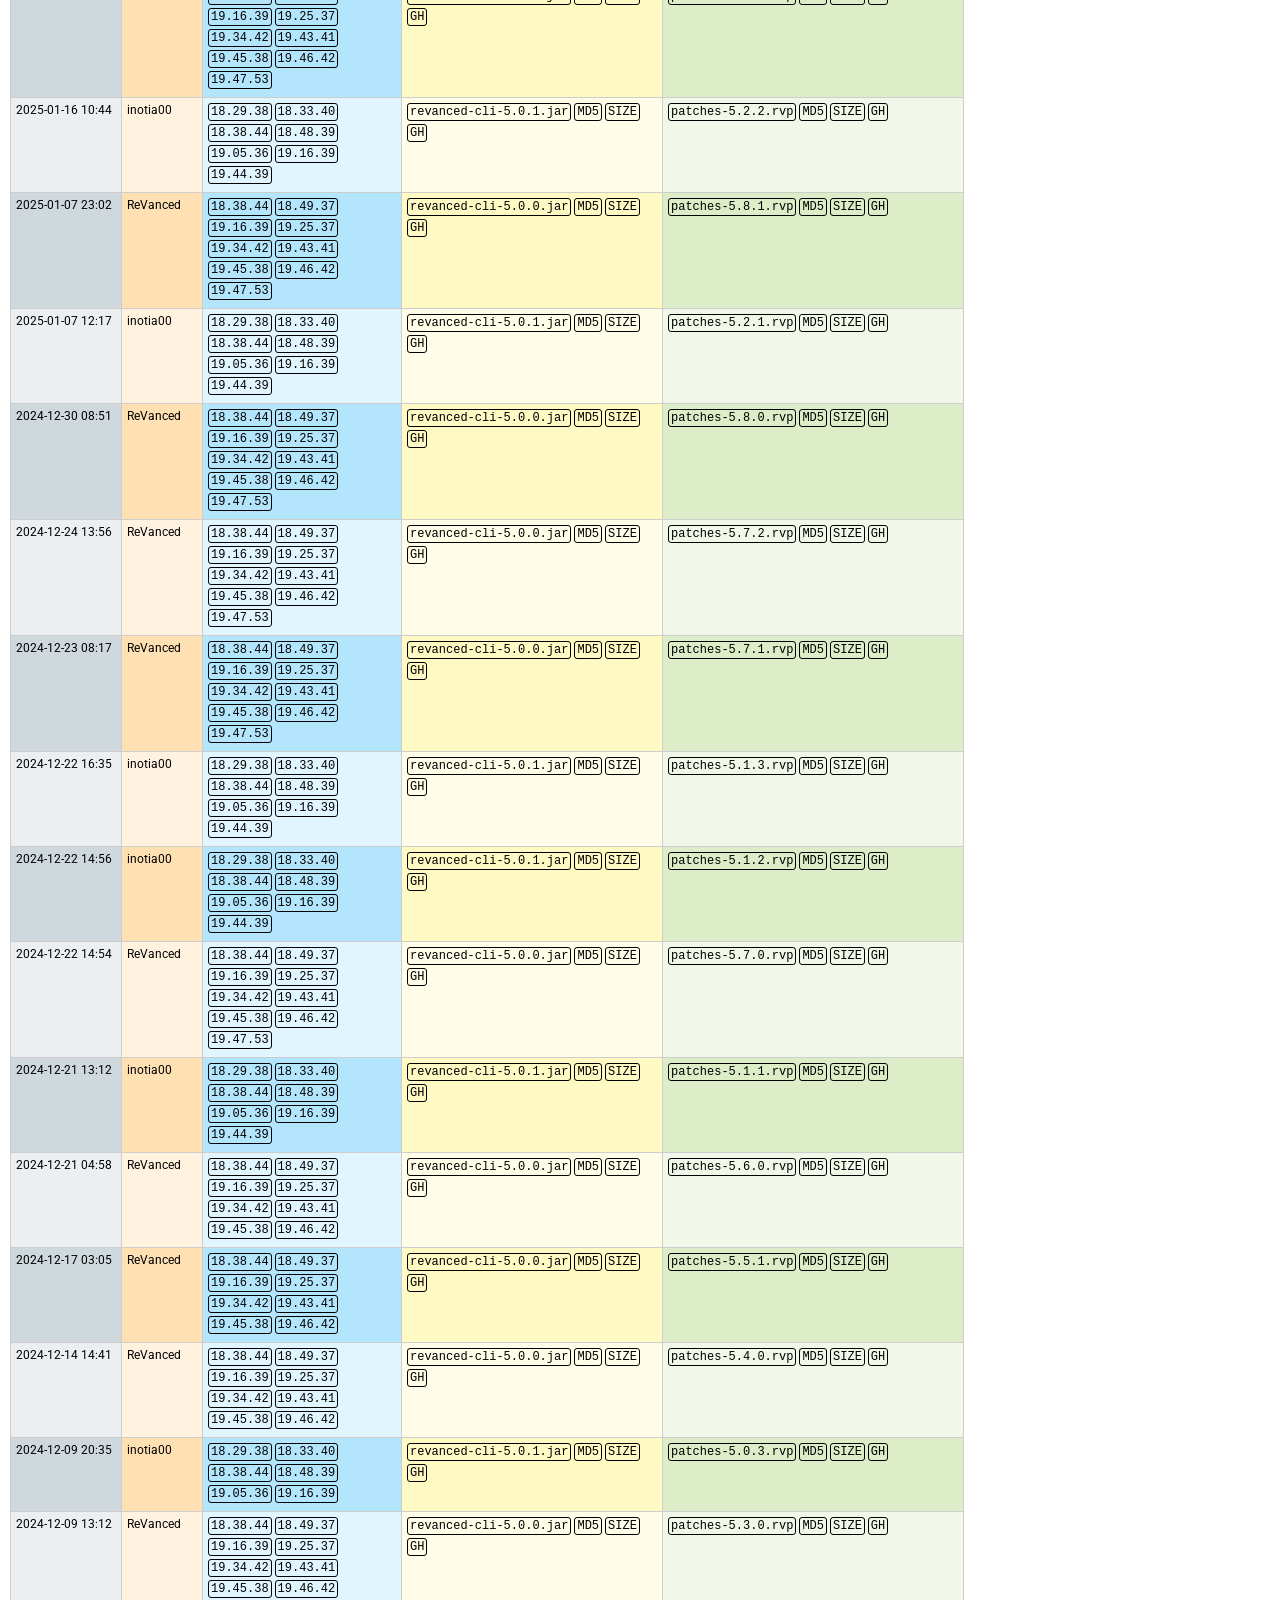
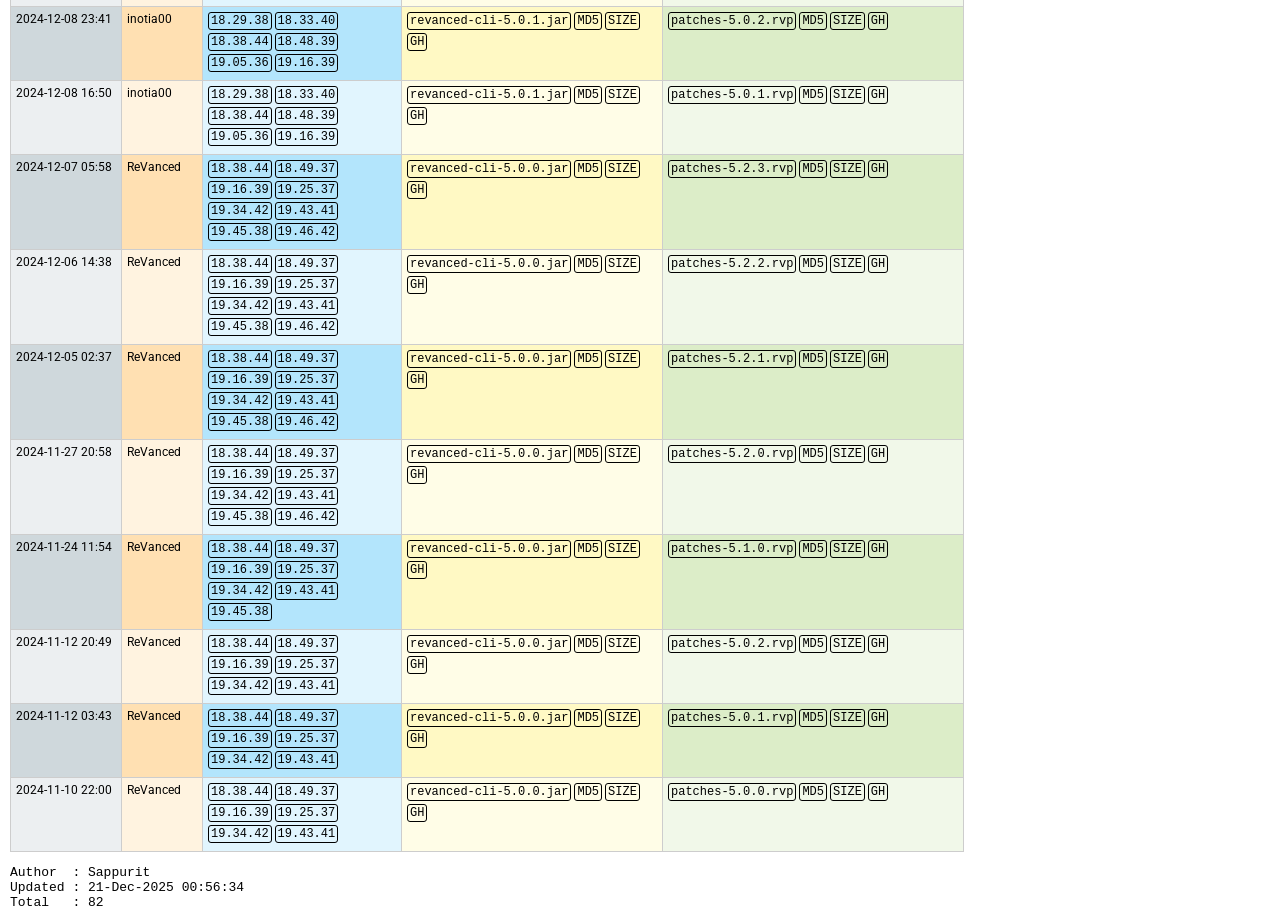
==== commit 7229e233: "Sun 12/21/2025  1:20:21.72" ====
--- a/index.htm
+++ b/index.htm
@@ -171,6 +171,13 @@
 </thead>
 <tbody>
 	<tr>
+		<td>2025-12-18 19:15</td>
+		<td>ReVanced</td>
+		<td><a href="https://www.apkmirror.com/apk/google-inc/youtube/youtube-19-34-42-release/" target="_blank"><kbd>19.34.42</kbd></a> <a href="https://www.apkmirror.com/apk/google-inc/youtube/youtube-20-07-39-release/" target="_blank"><kbd>20.07.39</kbd></a> <a href="https://www.apkmirror.com/apk/google-inc/youtube/youtube-20-13-41-release/" target="_blank"><kbd>20.13.41</kbd></a> <a href="https://www.apkmirror.com/apk/google-inc/youtube/youtube-20-14-43-release/" target="_blank"><kbd>20.14.43</kbd></a></td>
+		<td><a href="https://github.com/ReVanced/revanced-cli/releases/download/v5.0.1/revanced-cli-5.0.1-all.jar"><kbd>revanced-cli-5.0.1.jar</kbd></a> <kbd class="tt" data-tt="BE0D71DA7A1D9A59DF24F4C7B2EEB91B">MD5</kbd> <kbd class="tt" data-tt="41,839,814">SIZE</kbd> <a href="https://github.com/ReVanced/revanced-cli/releases/v5.0.1" target="_blank"><kbd>GH</kbd></a></td>
+		<td><a href="https://github.com/ReVanced/revanced-patches/releases/download/v5.47.0/patches-5.47.0.rvp"><kbd>patches-5.47.0.rvp</kbd></a> <kbd class="tt" data-tt="A791CD9FDF4ED6018F41A5D30B8E1D21">MD5</kbd> <kbd class="tt" data-tt="5,066,765">SIZE</kbd> <a href="https://github.com/ReVanced/revanced-patches/releases/v5.47.0" target="_blank"><kbd>GH</kbd></a></td>
+	</tr>
+	<tr>
 		<td>2025-11-15 19:09</td>
 		<td>inotia00</td>
 		<td><a href="https://www.apkmirror.com/apk/google-inc/youtube/youtube-19-05-36-release/" target="_blank"><kbd>19.05.36</kbd></a> <a href="https://www.apkmirror.com/apk/google-inc/youtube/youtube-19-16-39-release/" target="_blank"><kbd>19.16.39</kbd></a> <a href="https://www.apkmirror.com/apk/google-inc/youtube/youtube-19-43-41-release/" target="_blank"><kbd>19.43.41</kbd></a> <a href="https://www.apkmirror.com/apk/google-inc/youtube/youtube-19-44-39-release/" target="_blank"><kbd>19.44.39</kbd></a> <a href="https://www.apkmirror.com/apk/google-inc/youtube/youtube-19-47-53-release/" target="_blank"><kbd>19.47.53</kbd></a> <a href="https://www.apkmirror.com/apk/google-inc/youtube/youtube-20-05-46-release/" target="_blank"><kbd>20.05.46</kbd></a></td>
@@ -762,8 +769,8 @@
 
 <pre>
 Author  : Sappurit
-Updated : 16-Nov-2025 00:51:05
-Total   : 81
+Updated : 21-Dec-2025 00:56:34
+Total   : 82
 </pre>
 </body>
 </html>
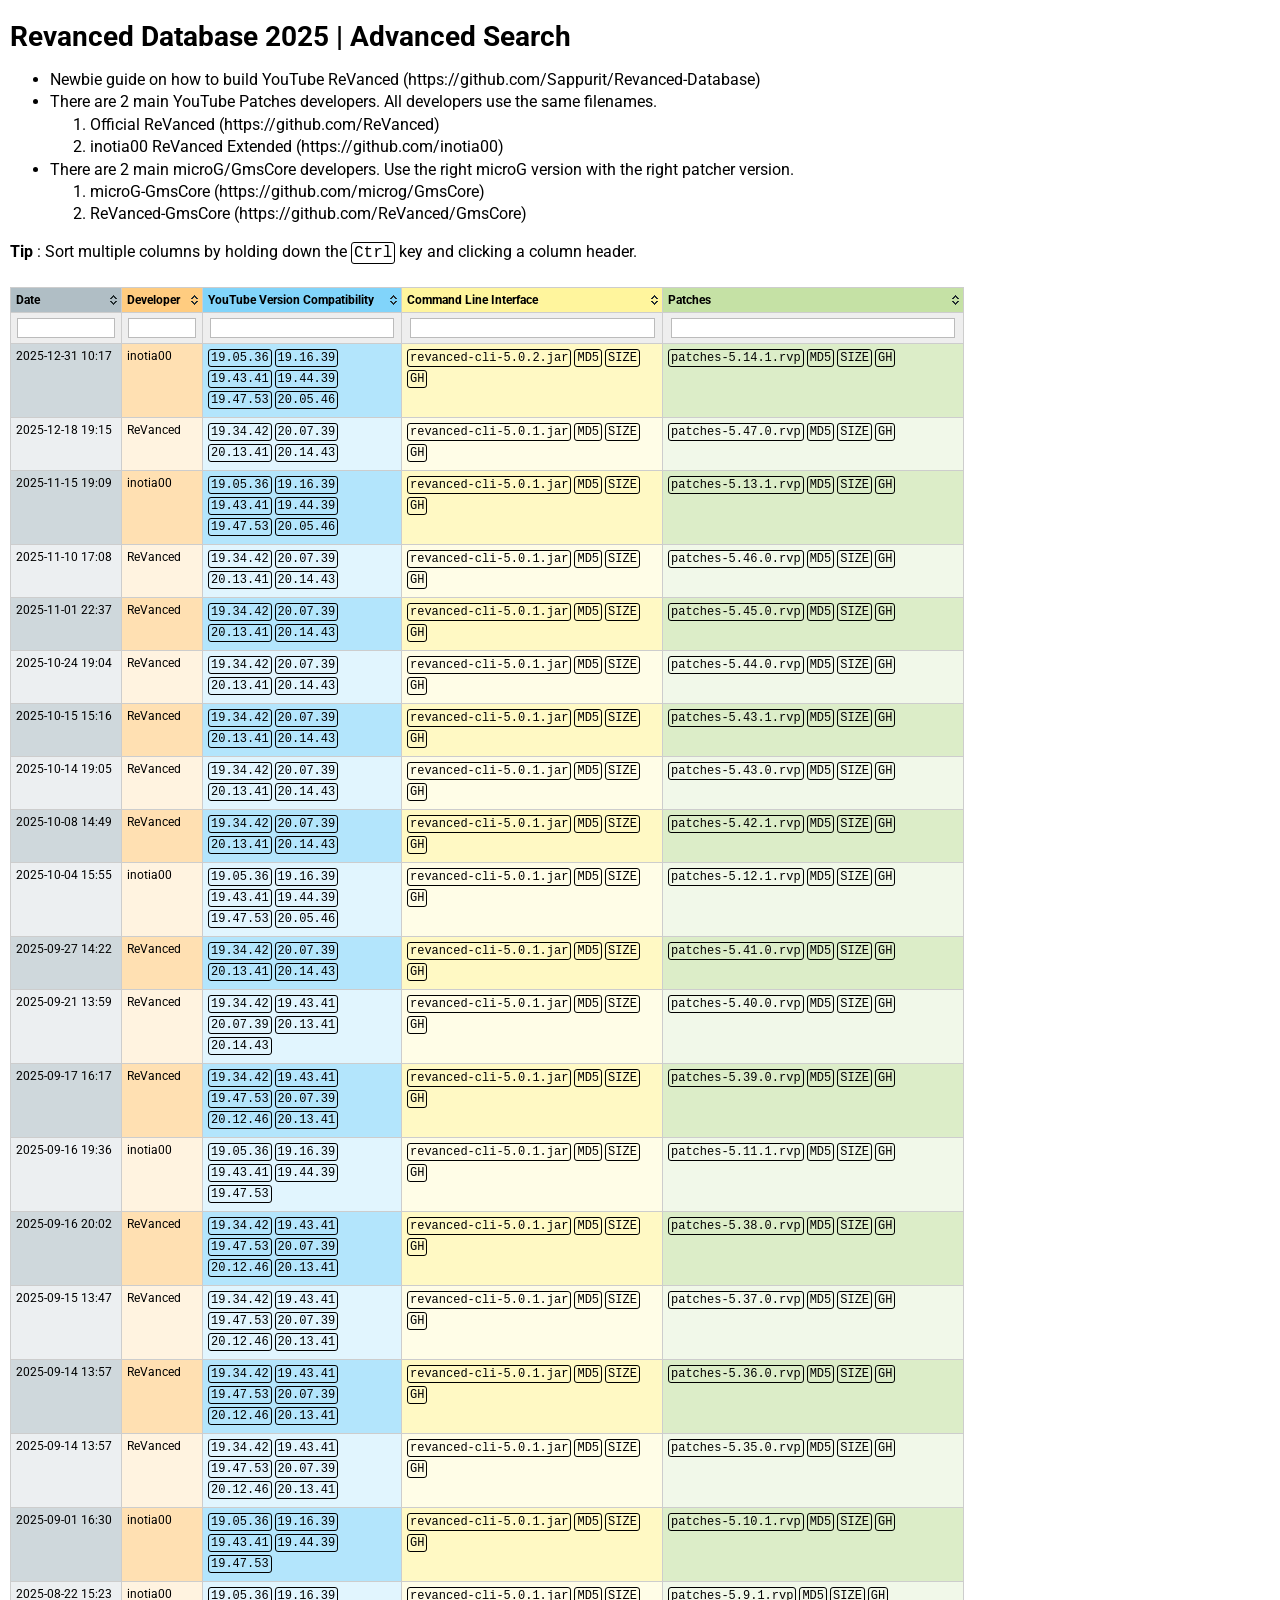
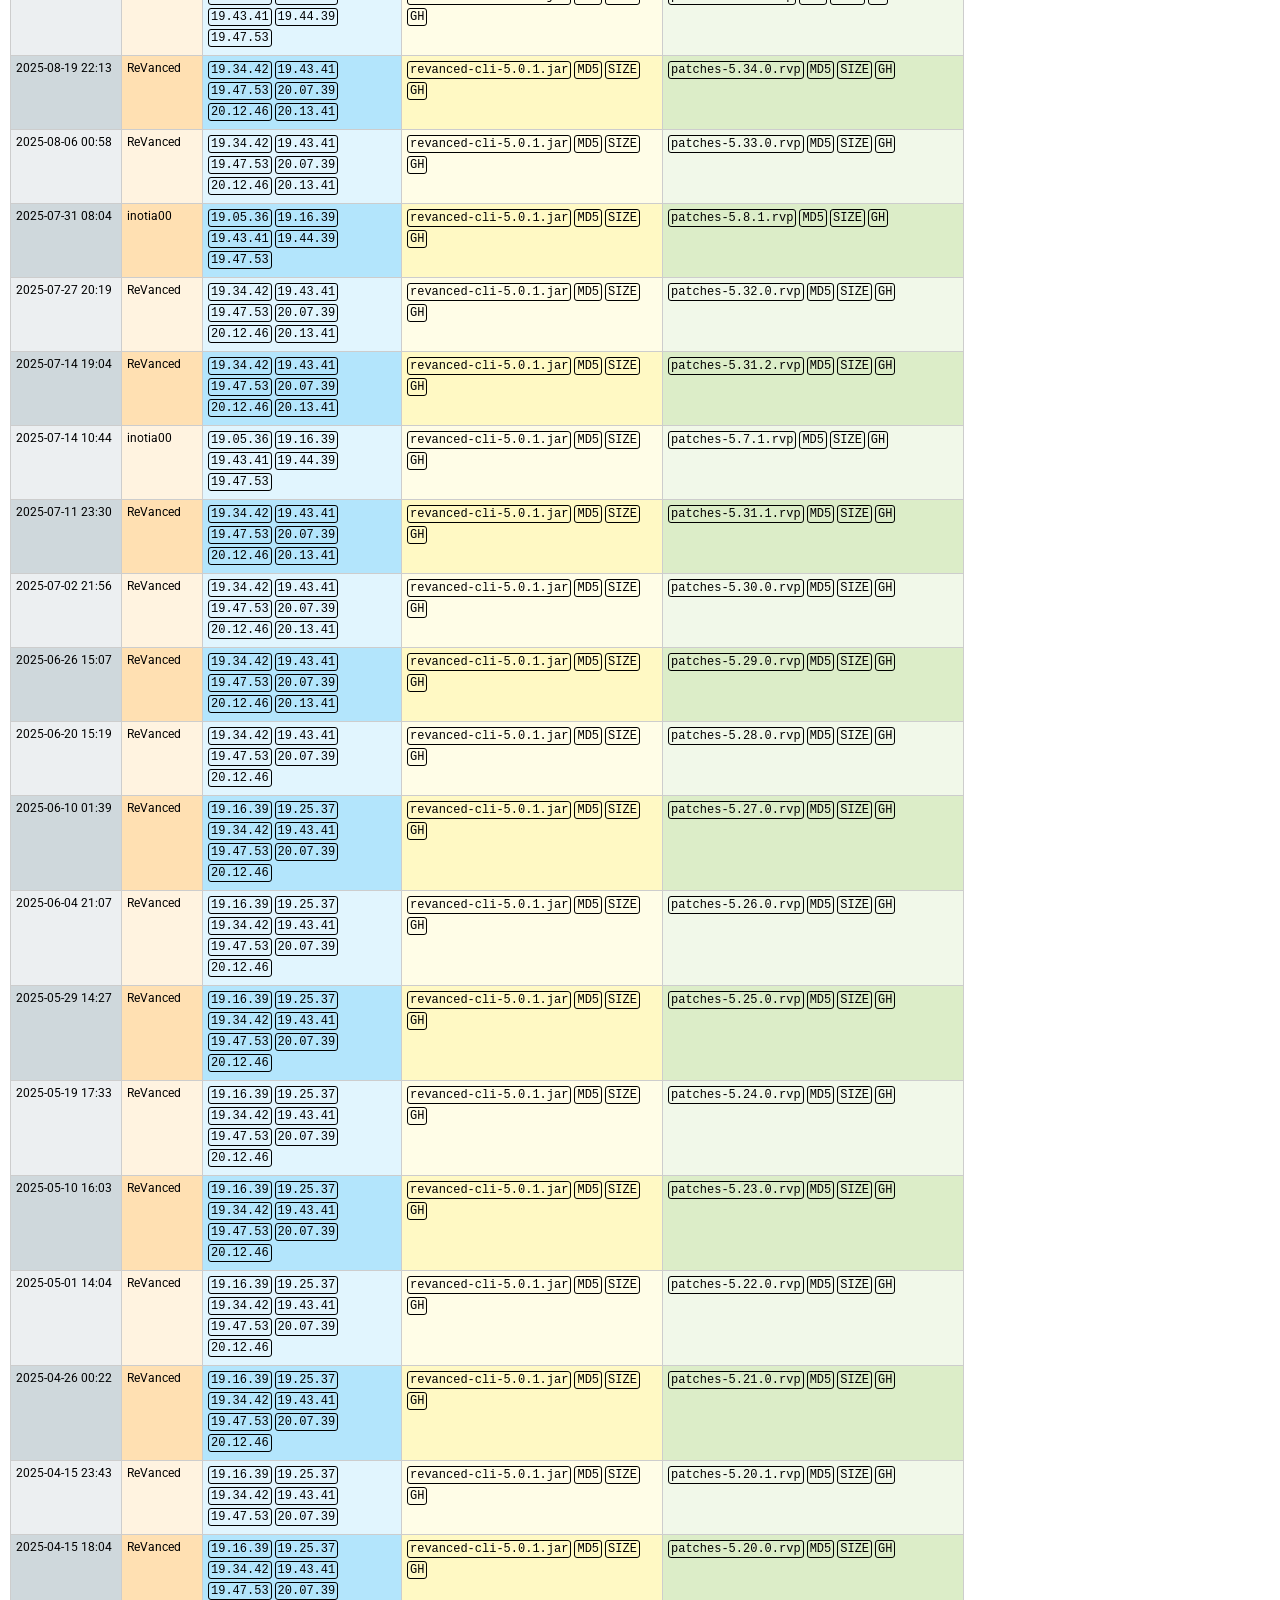
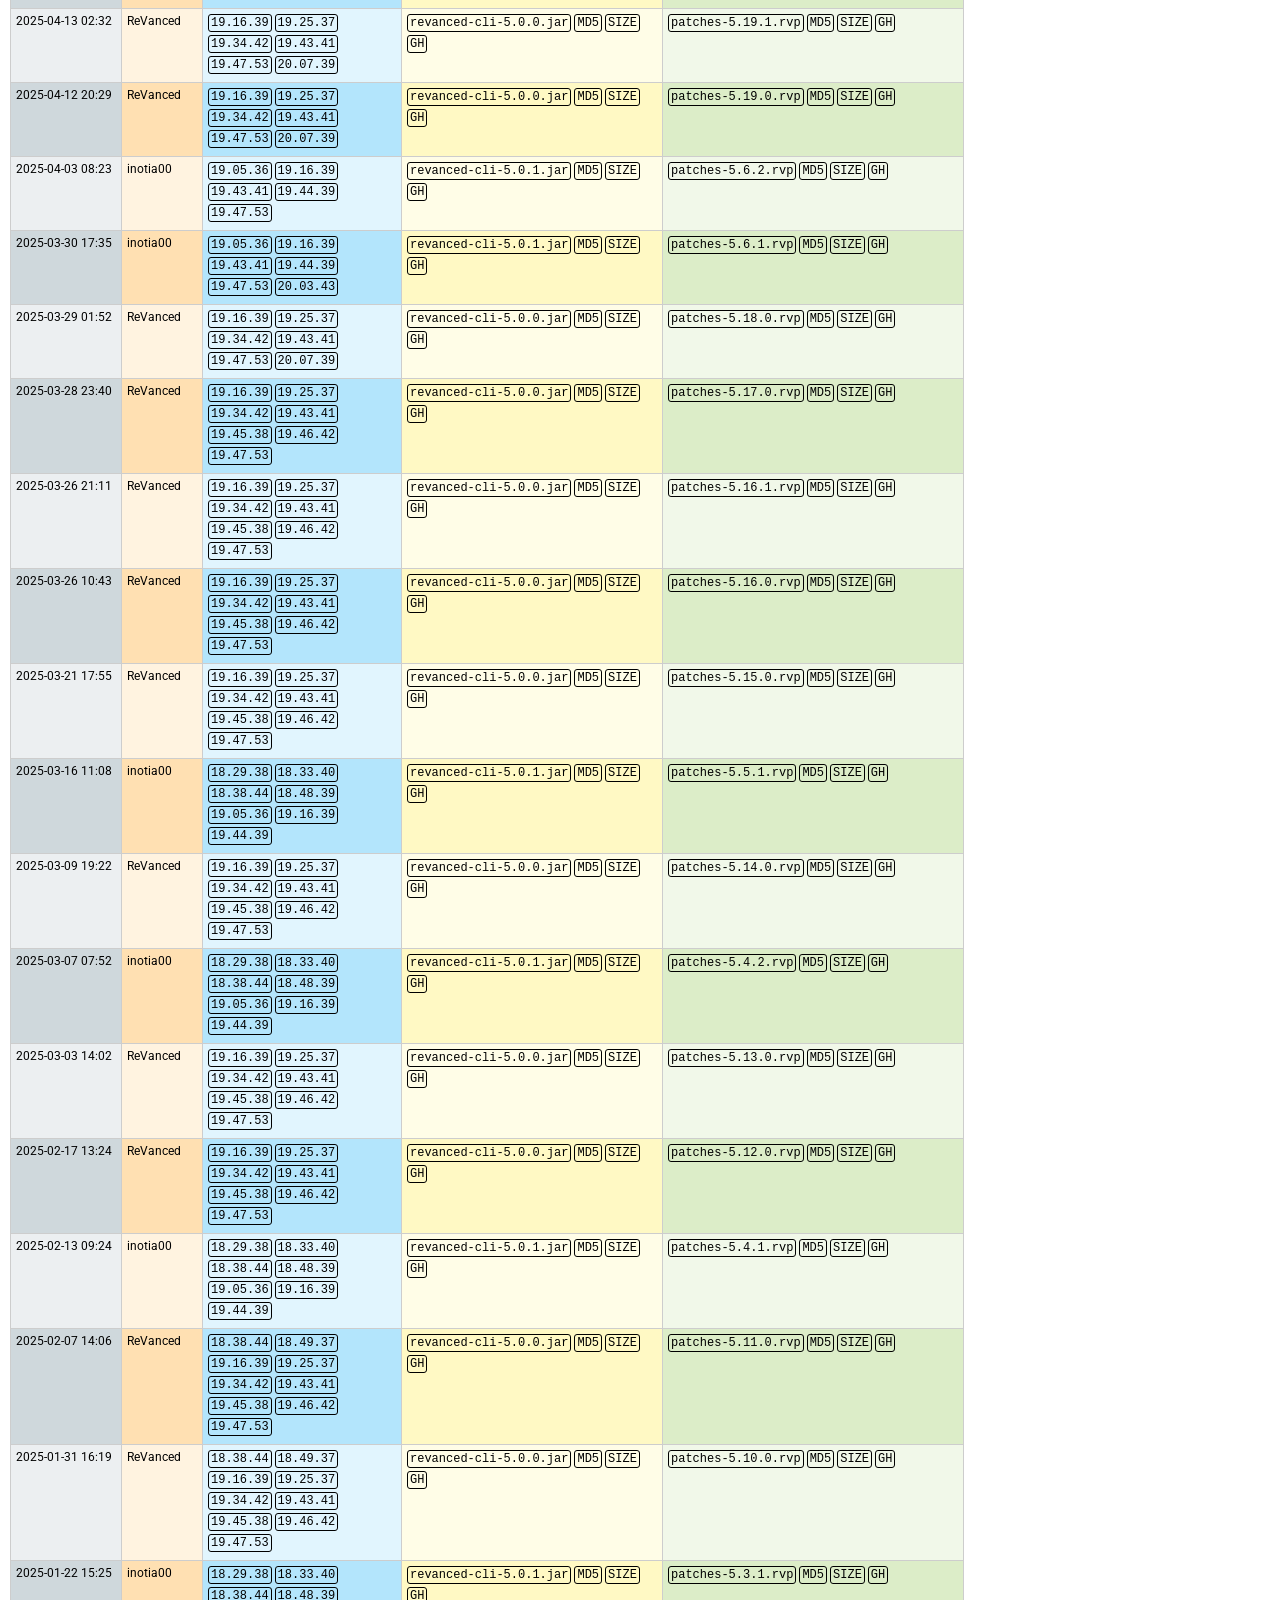
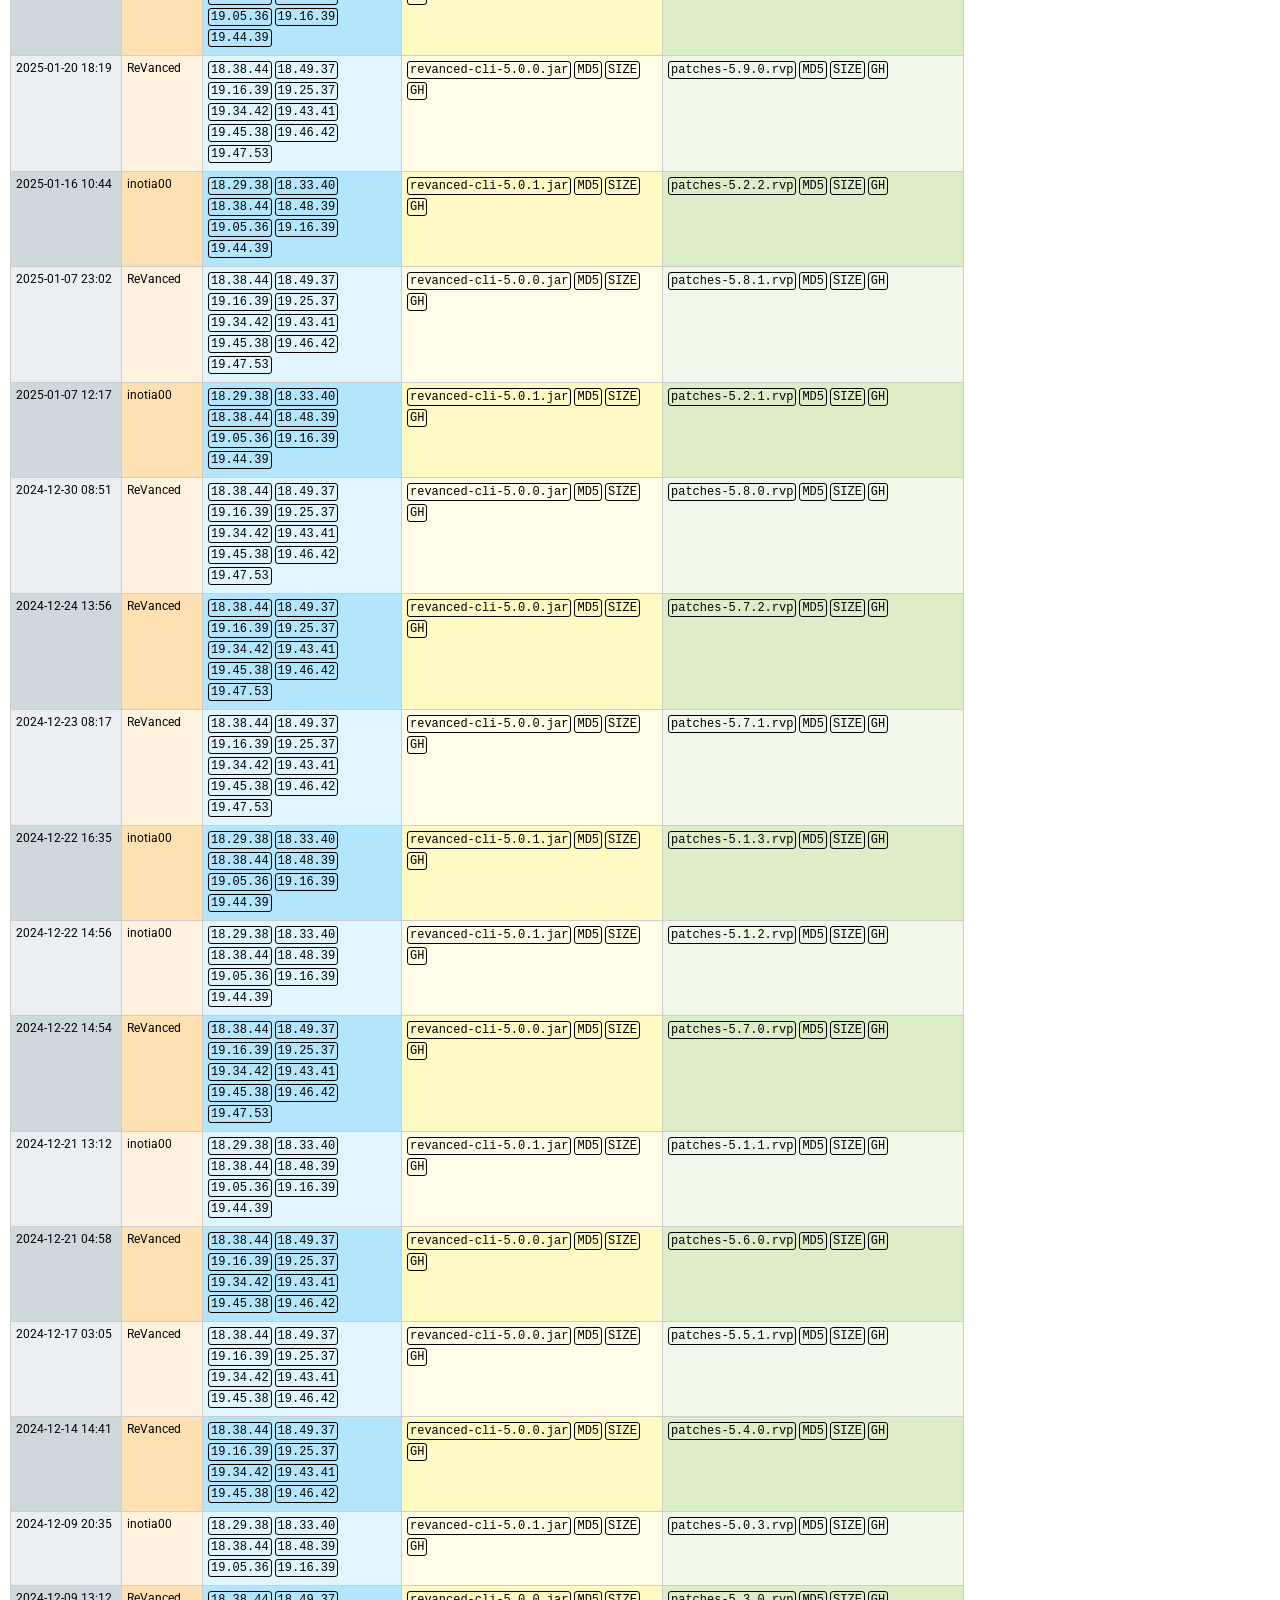
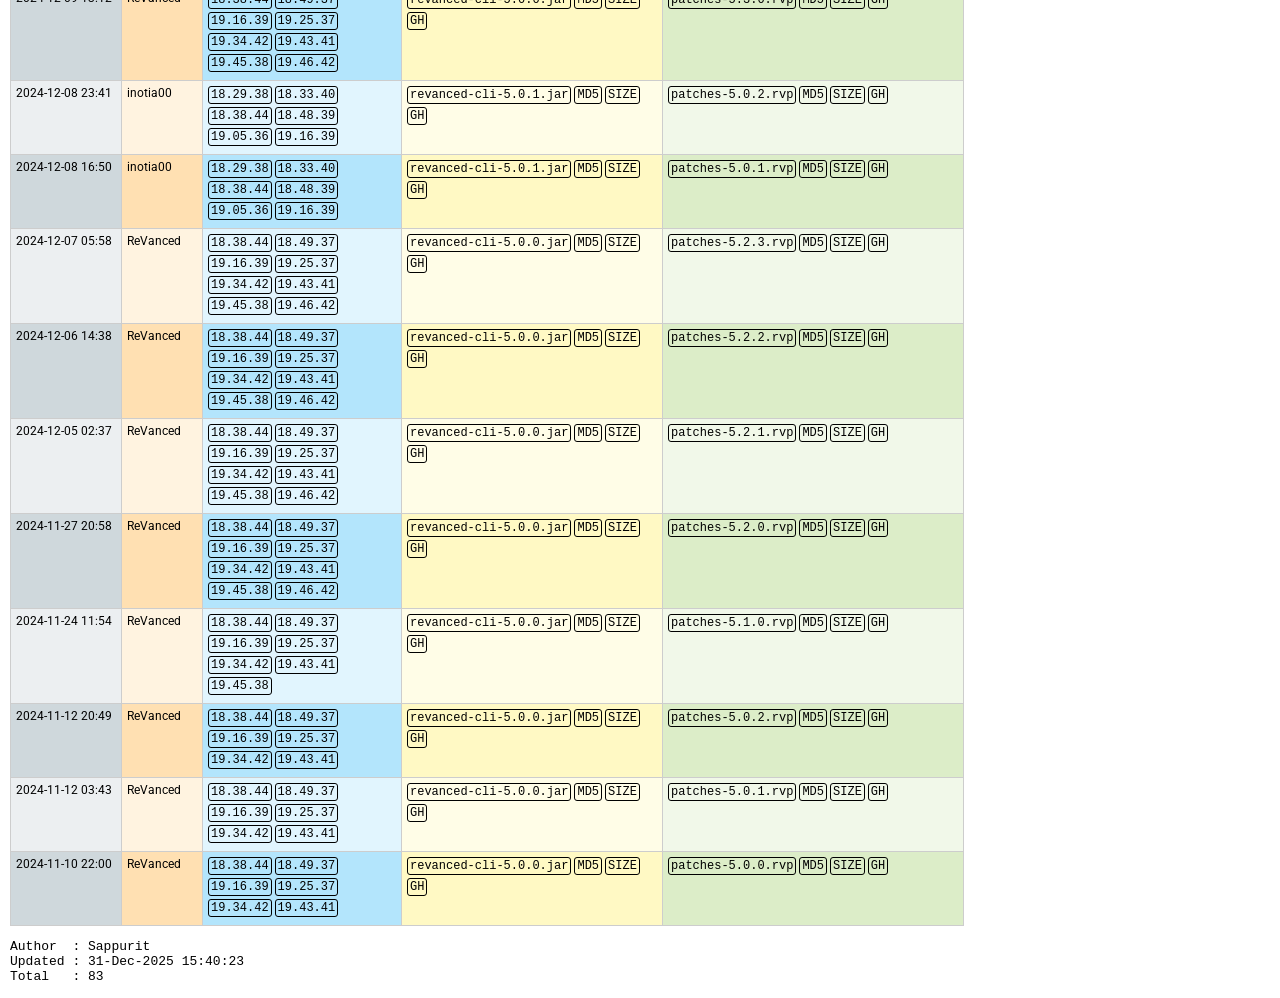
==== commit 03790691: "Wed 12/31/2025 16:15:01.84" ====
--- a/index.htm
+++ b/index.htm
@@ -171,6 +171,13 @@
 </thead>
 <tbody>
 	<tr>
+		<td>2025-12-31 10:17</td>
+		<td>inotia00</td>
+		<td><a href="https://www.apkmirror.com/apk/google-inc/youtube/youtube-19-05-36-release/" target="_blank"><kbd>19.05.36</kbd></a> <a href="https://www.apkmirror.com/apk/google-inc/youtube/youtube-19-16-39-release/" target="_blank"><kbd>19.16.39</kbd></a> <a href="https://www.apkmirror.com/apk/google-inc/youtube/youtube-19-43-41-release/" target="_blank"><kbd>19.43.41</kbd></a> <a href="https://www.apkmirror.com/apk/google-inc/youtube/youtube-19-44-39-release/" target="_blank"><kbd>19.44.39</kbd></a> <a href="https://www.apkmirror.com/apk/google-inc/youtube/youtube-19-47-53-release/" target="_blank"><kbd>19.47.53</kbd></a> <a href="https://www.apkmirror.com/apk/google-inc/youtube/youtube-20-05-46-release/" target="_blank"><kbd>20.05.46</kbd></a></td>
+		<td><a href="https://github.com/inotia00/revanced-cli/releases/download/v5.0.2/revanced-cli-5.0.2-all.jar"><kbd>revanced-cli-5.0.2.jar</kbd></a> <kbd class="tt" data-tt="01B1F9F7FAEE458BD16FF5BAB4857C91">MD5</kbd> <kbd class="tt" data-tt="45,931,108">SIZE</kbd> <a href="https://github.com/inotia00/revanced-cli/releases/v5.0.2" target="_blank"><kbd>GH</kbd></a></td>
+		<td><a href="https://github.com/inotia00/revanced-patches/releases/download/v5.14.1/patches-5.14.1.rvp"><kbd>patches-5.14.1.rvp</kbd></a> <kbd class="tt" data-tt="F05F530101F190D75FF30C2C28D52ABB">MD5</kbd> <kbd class="tt" data-tt="37,801,214">SIZE</kbd> <a href="https://github.com/inotia00/revanced-patches/releases/v5.14.1" target="_blank"><kbd>GH</kbd></a></td>
+	</tr>
+	<tr>
 		<td>2025-12-18 19:15</td>
 		<td>ReVanced</td>
 		<td><a href="https://www.apkmirror.com/apk/google-inc/youtube/youtube-19-34-42-release/" target="_blank"><kbd>19.34.42</kbd></a> <a href="https://www.apkmirror.com/apk/google-inc/youtube/youtube-20-07-39-release/" target="_blank"><kbd>20.07.39</kbd></a> <a href="https://www.apkmirror.com/apk/google-inc/youtube/youtube-20-13-41-release/" target="_blank"><kbd>20.13.41</kbd></a> <a href="https://www.apkmirror.com/apk/google-inc/youtube/youtube-20-14-43-release/" target="_blank"><kbd>20.14.43</kbd></a></td>
@@ -769,8 +776,8 @@
 
 <pre>
 Author  : Sappurit
-Updated : 21-Dec-2025 00:56:34
-Total   : 82
+Updated : 31-Dec-2025 15:40:23
+Total   : 83
 </pre>
 </body>
 </html>
